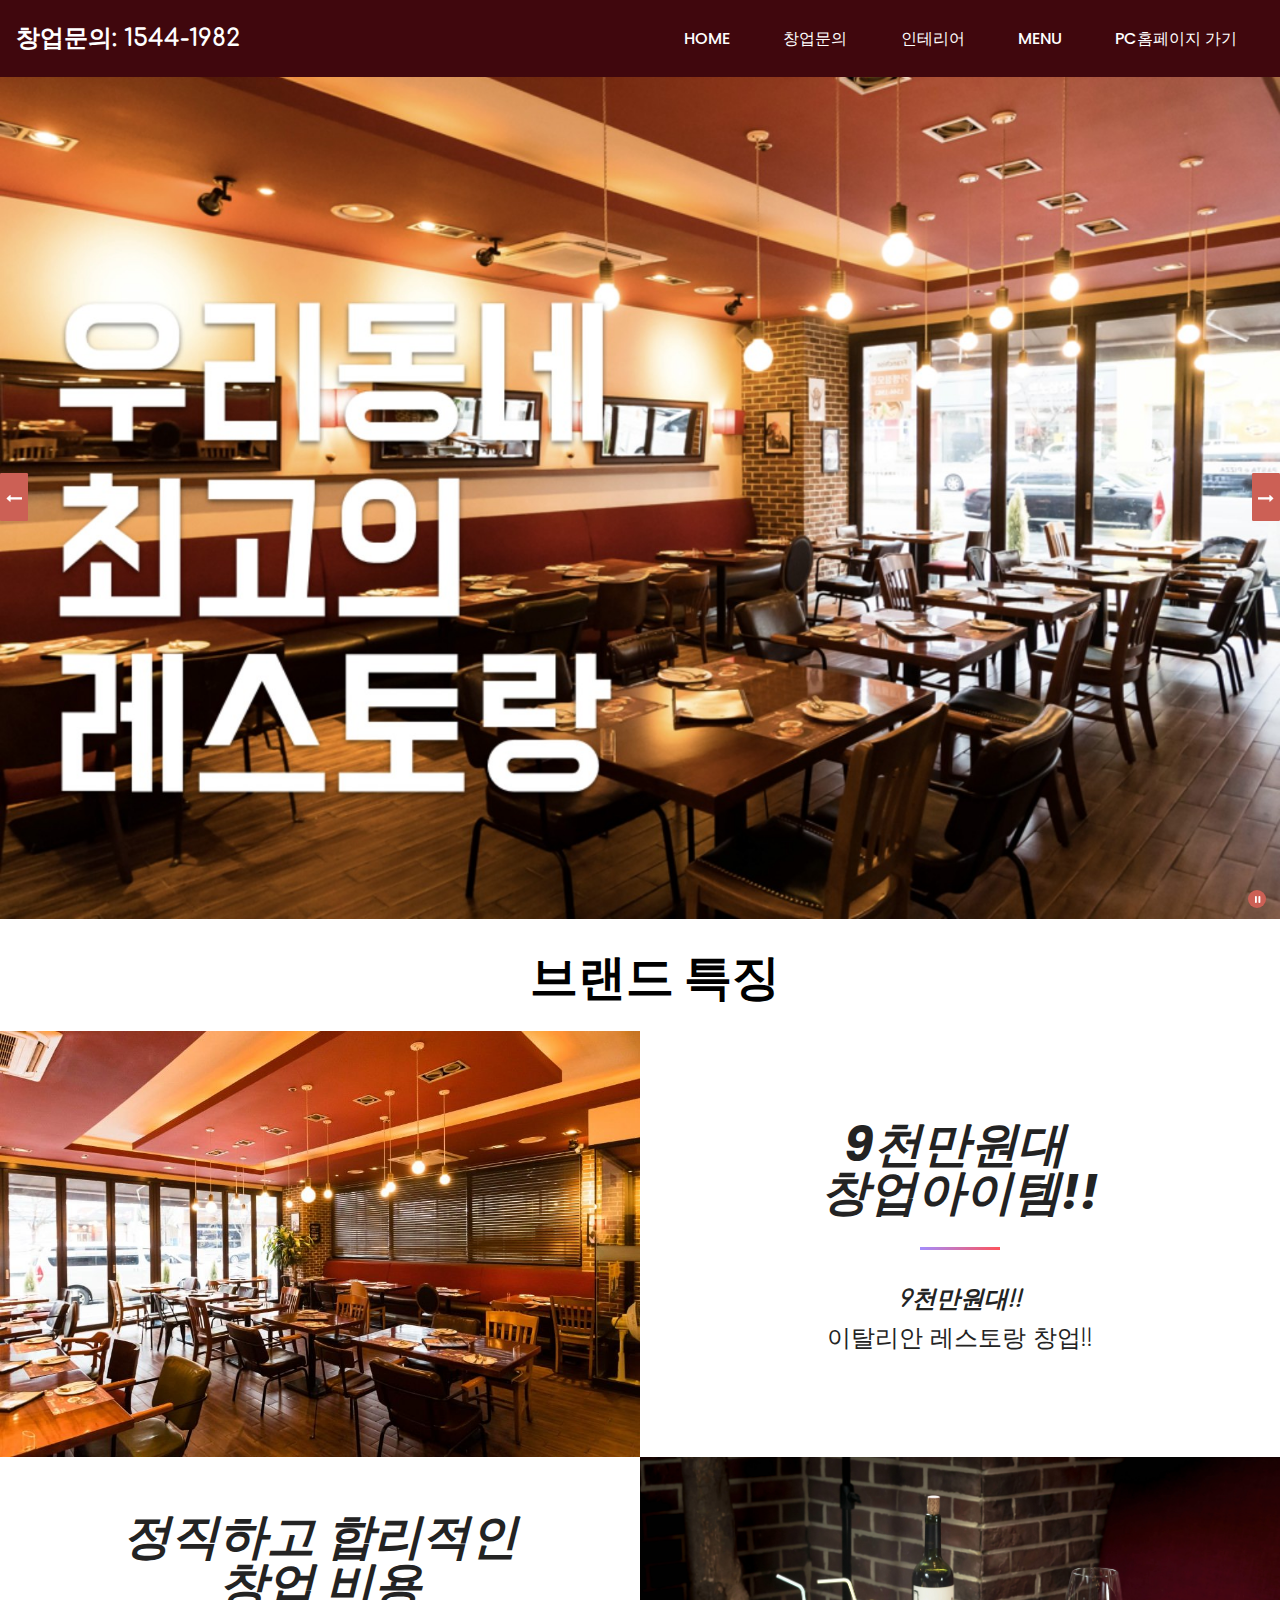
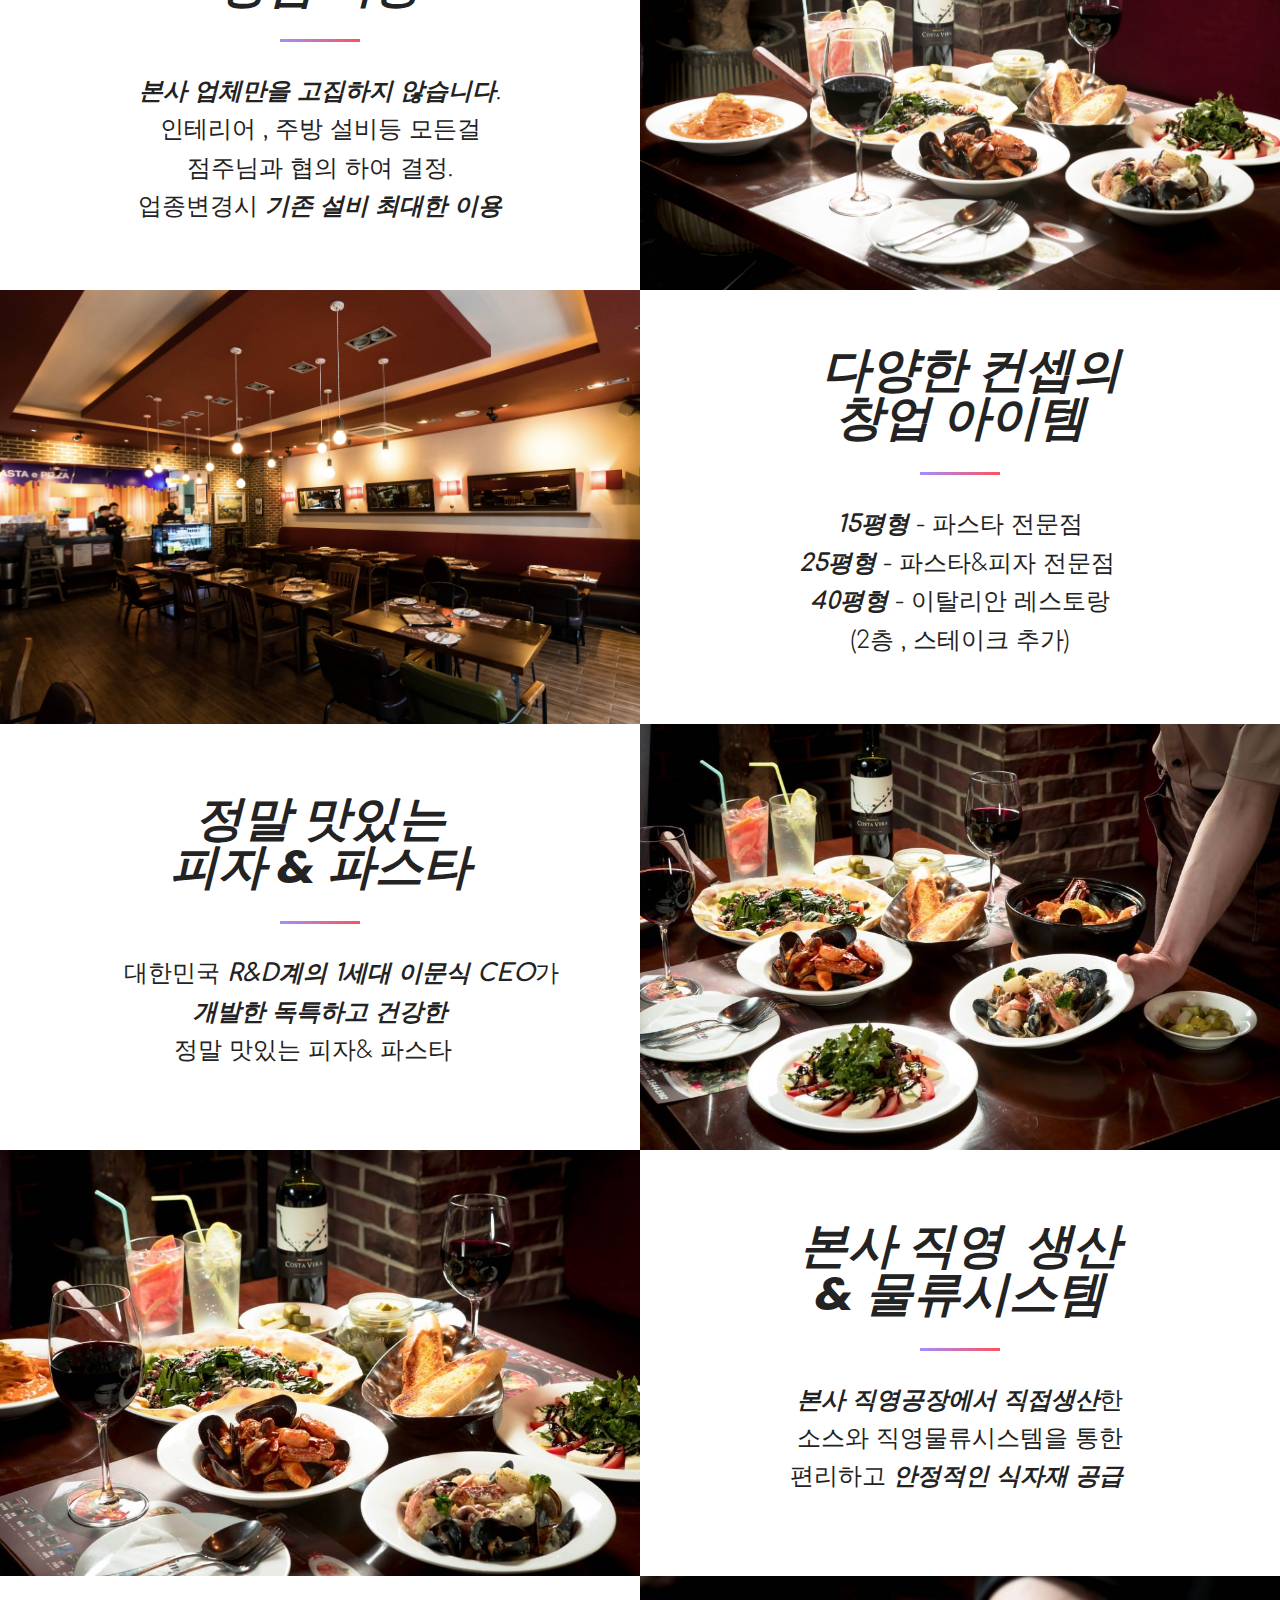
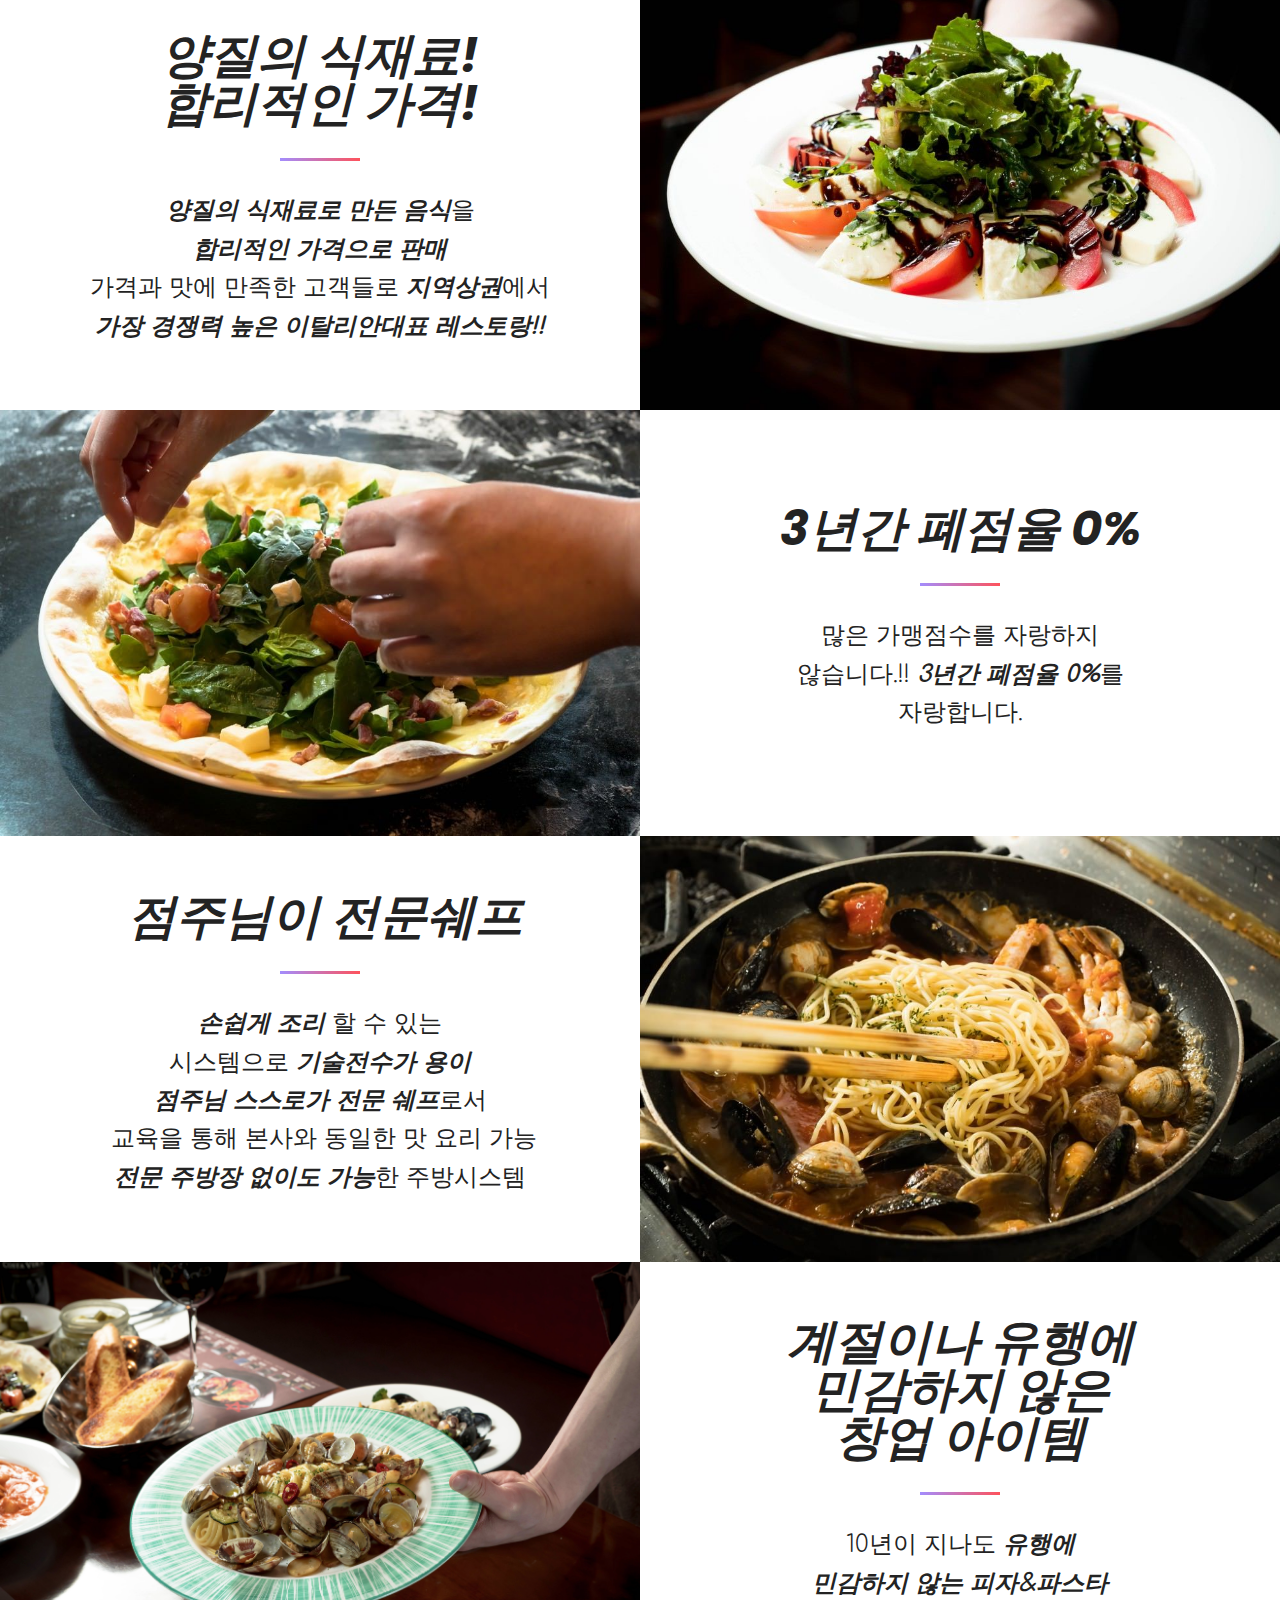
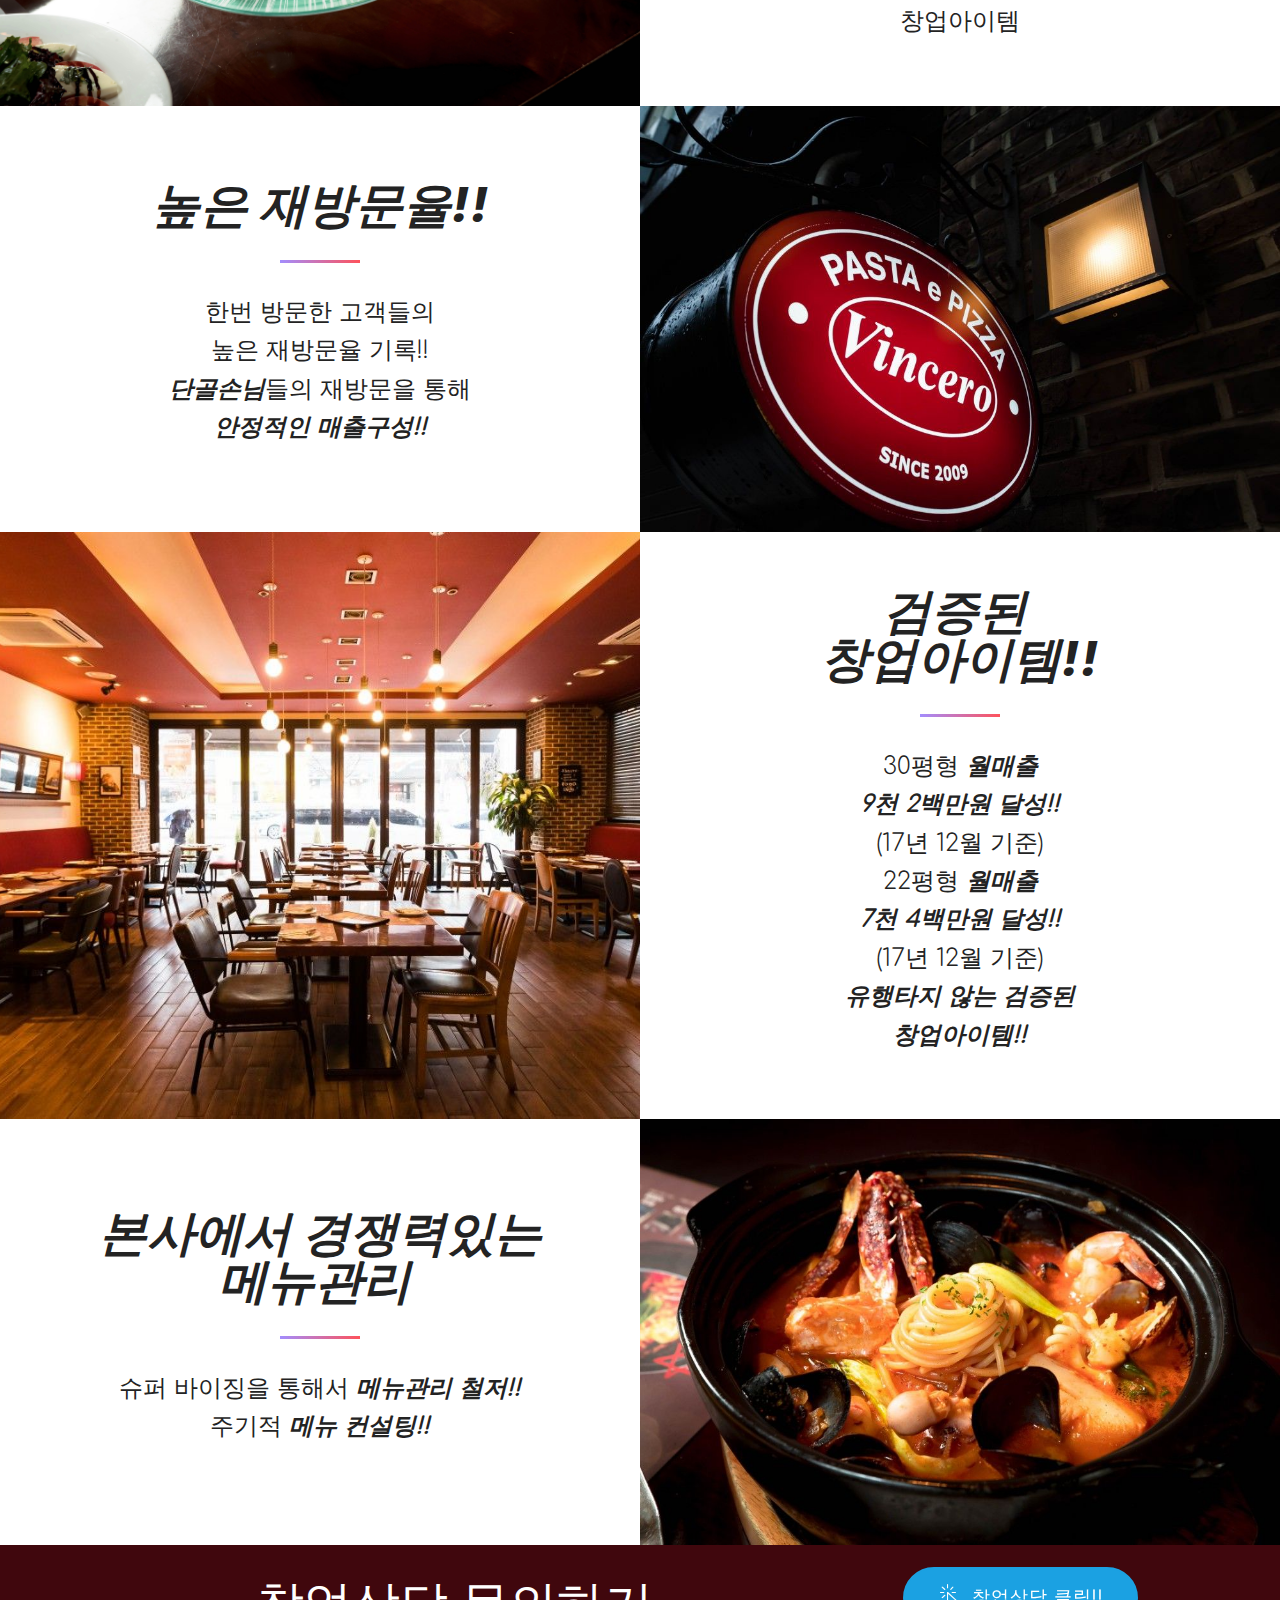
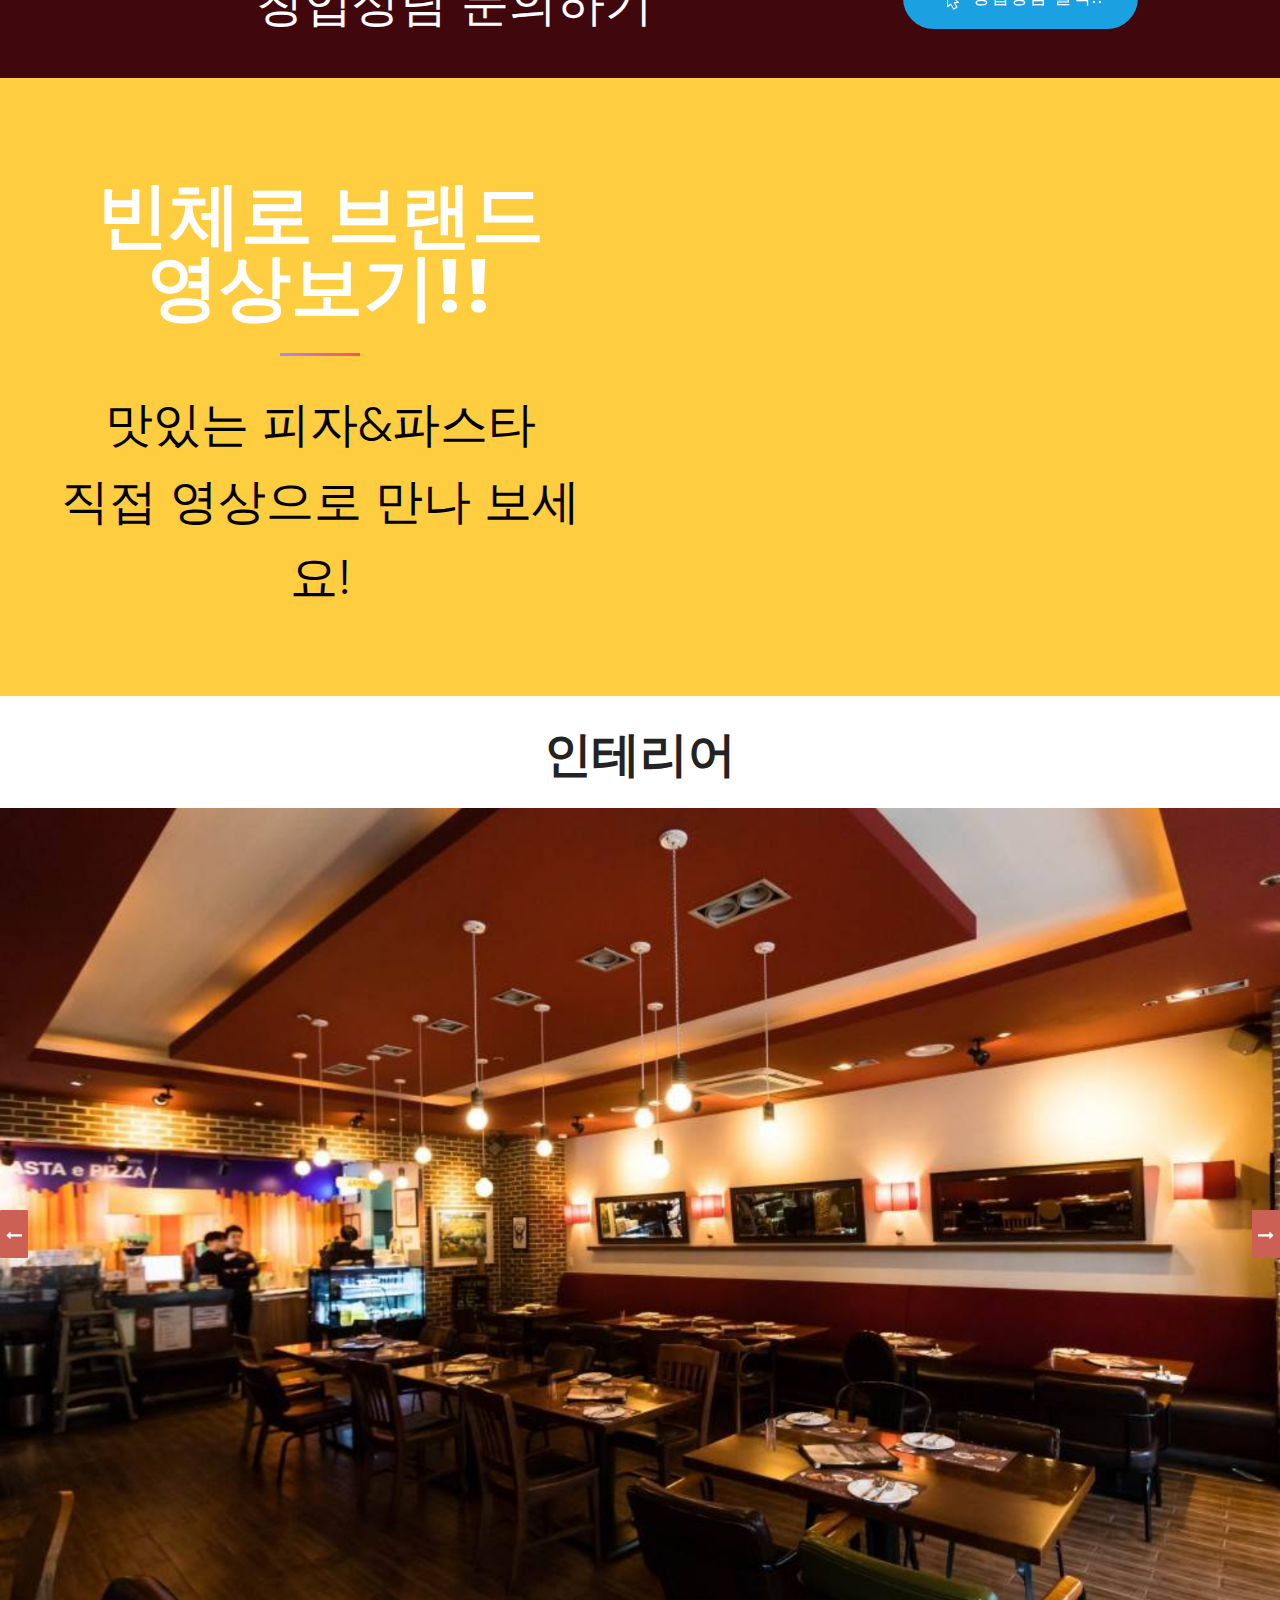
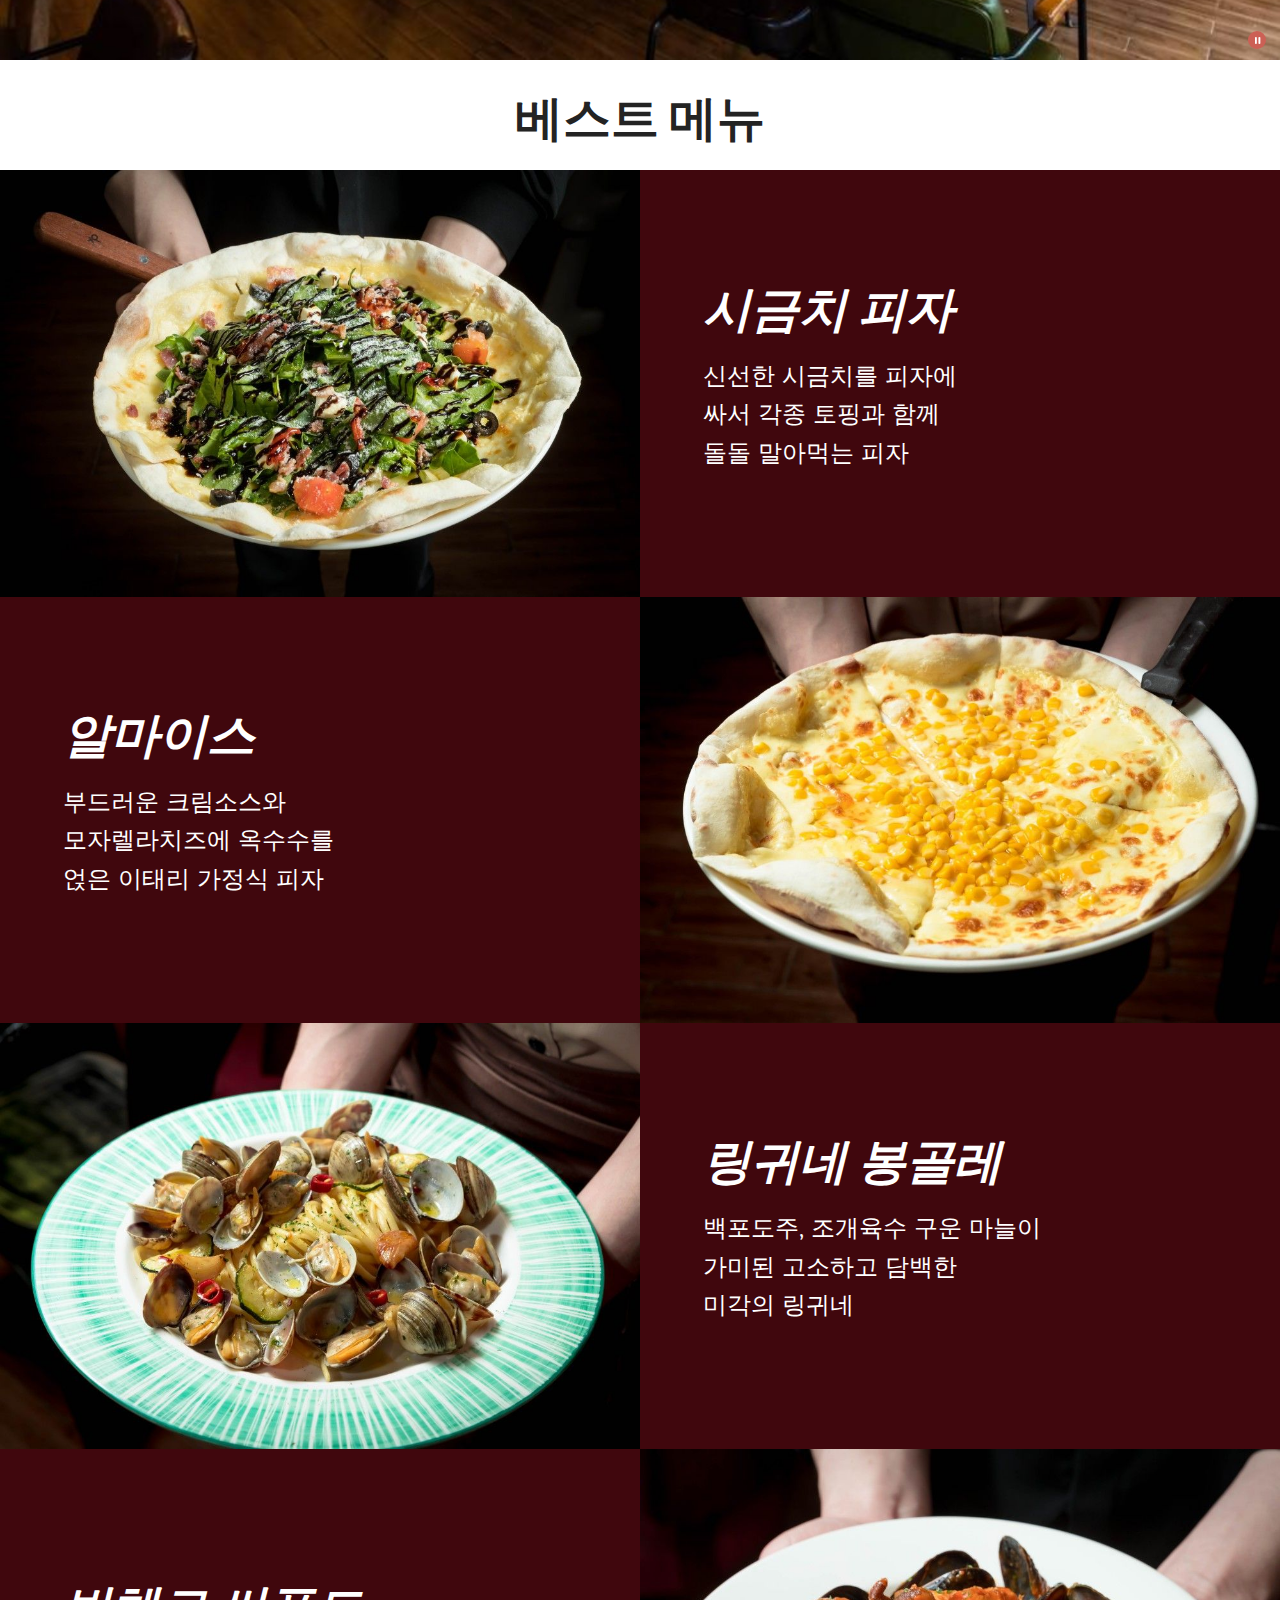
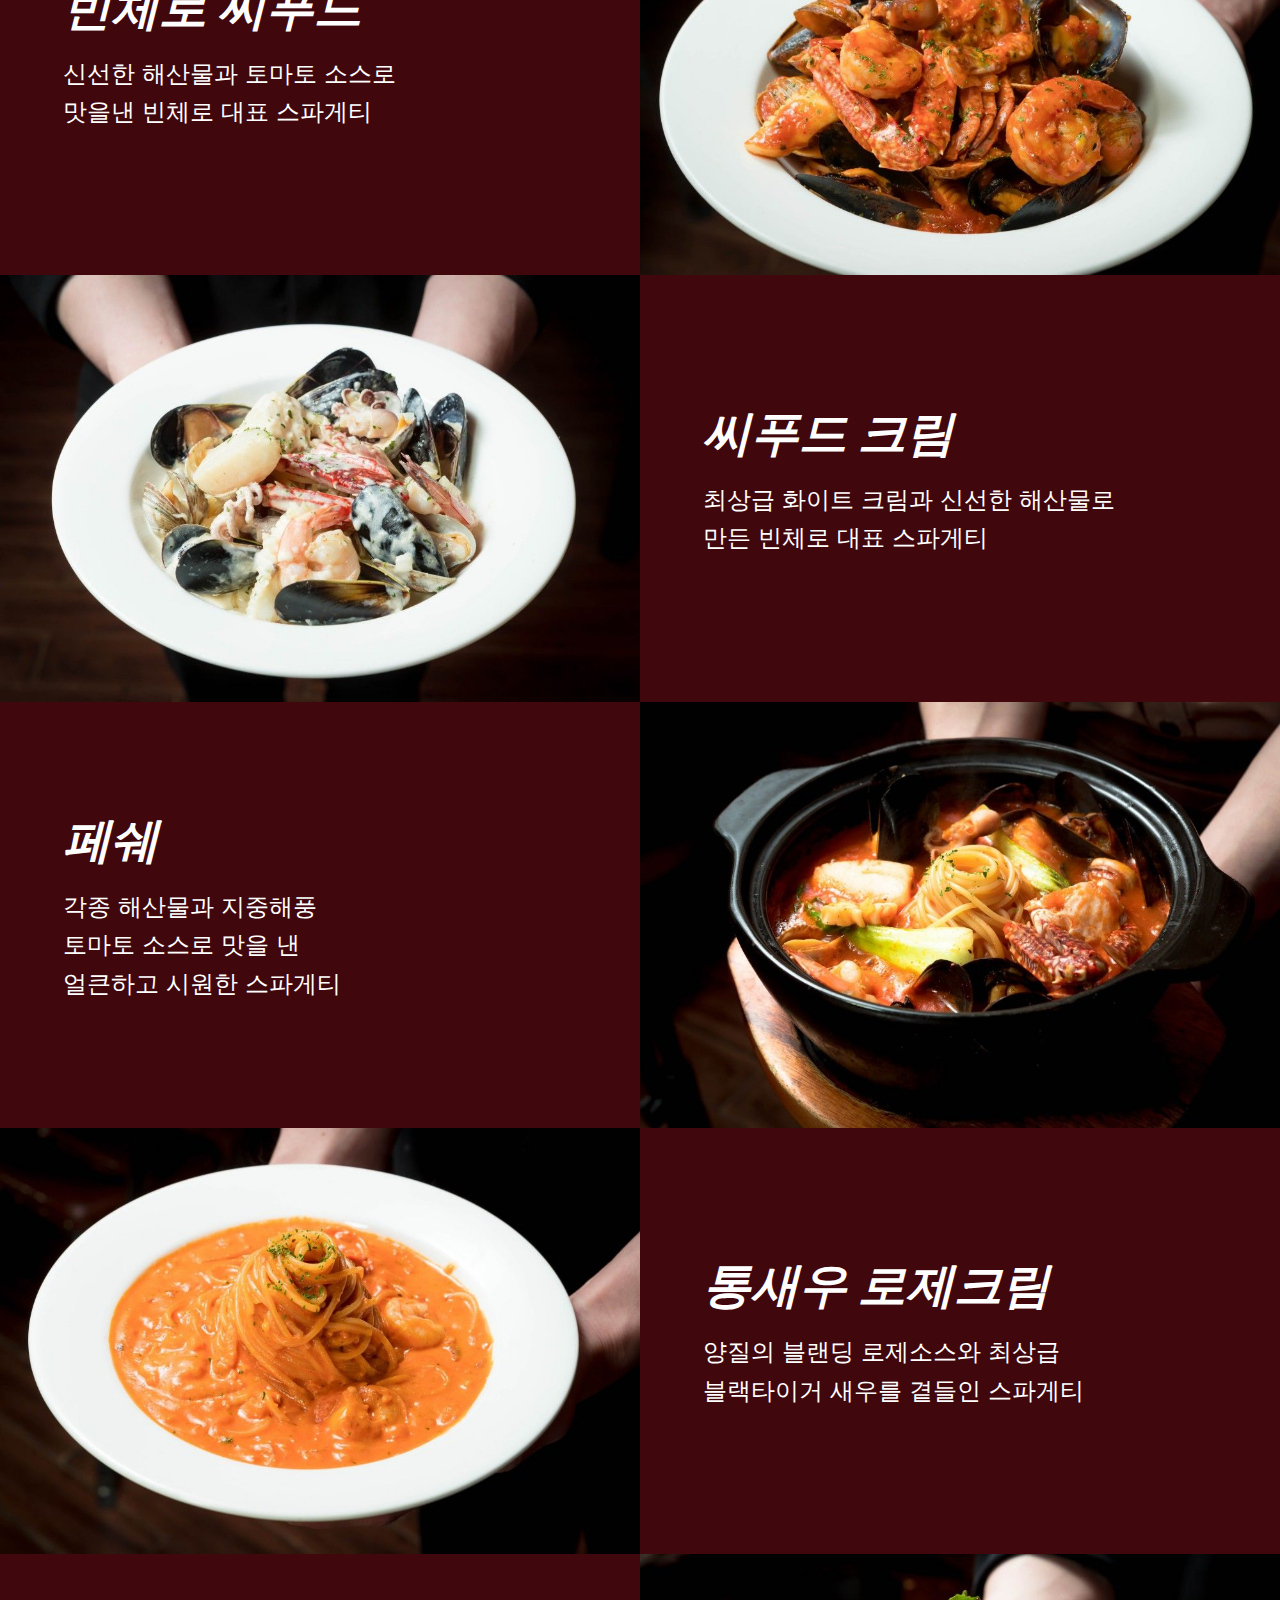
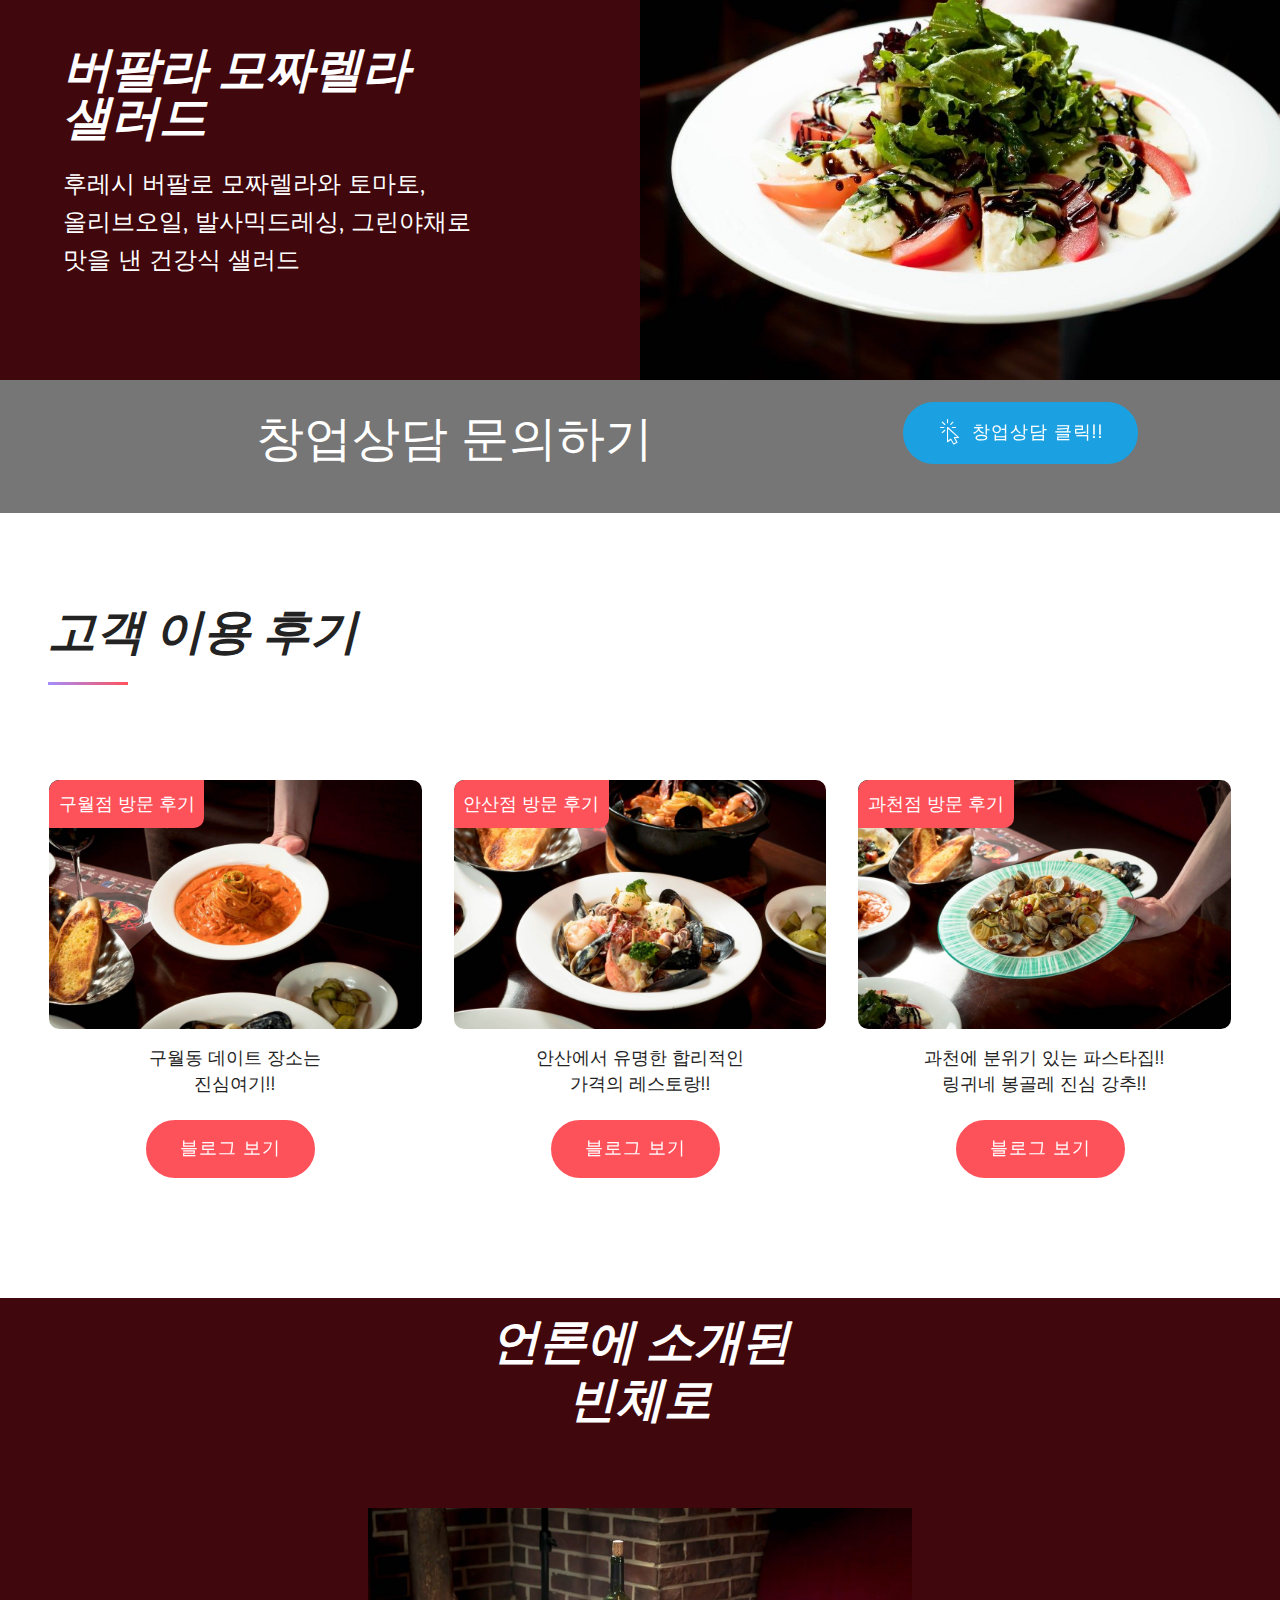
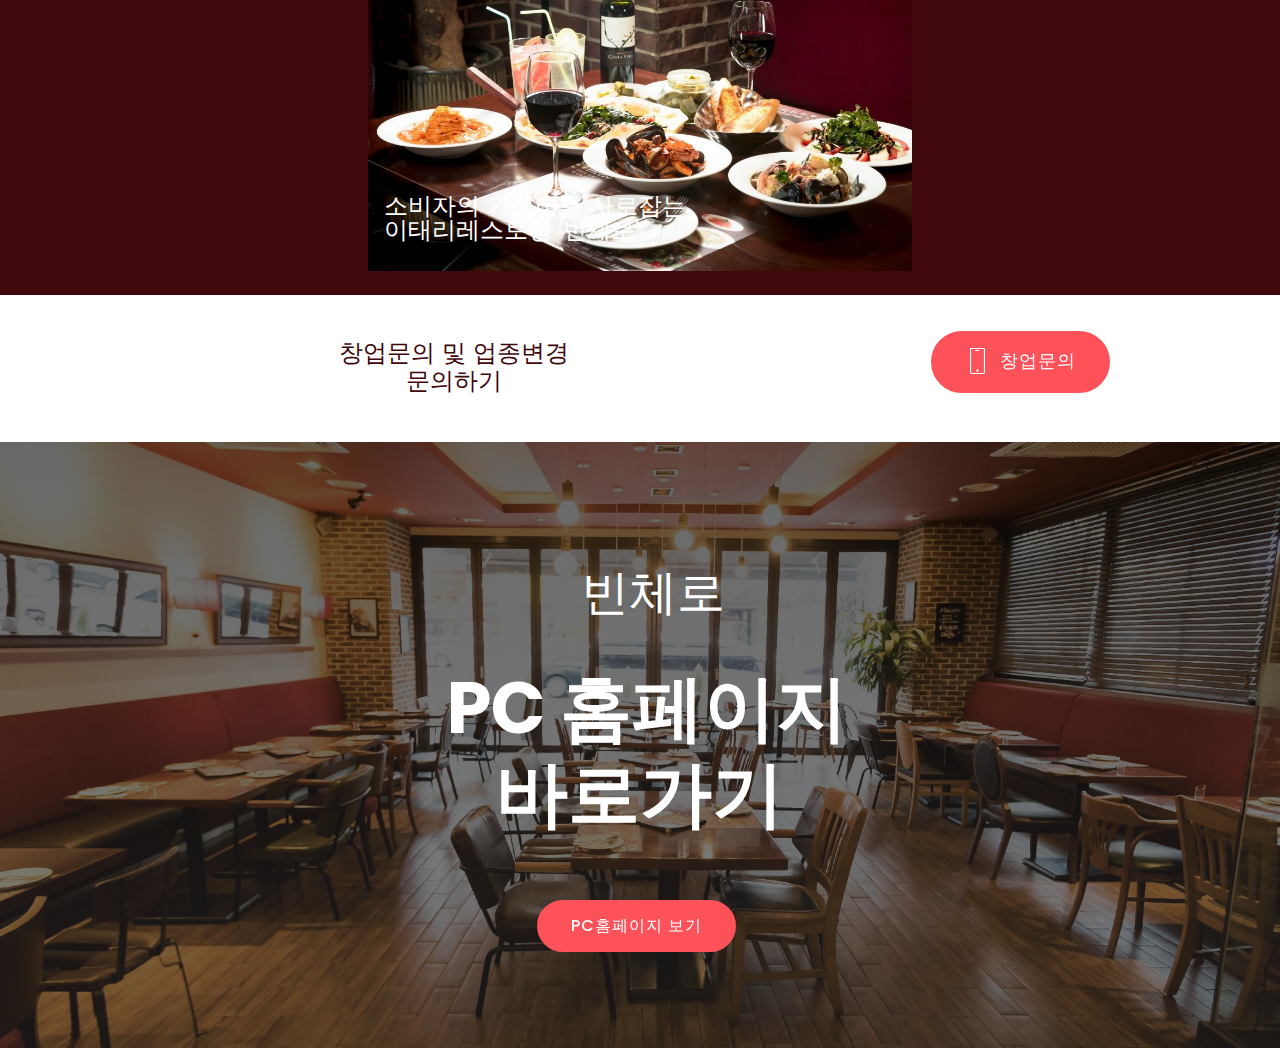
==== index.html @ 5d3021d0 "3.28" ====
<!DOCTYPE html>
<html >
<head>
  <!-- Site made with Mobirise Website Builder v4.5.2, https://mobirise.com -->
  <meta charset="UTF-8">
  <meta http-equiv="X-UA-Compatible" content="IE=edge">
  <meta name="generator" content="Mobirise v4.5.2, mobirise.com">
  <meta name="viewport" content="width=device-width, initial-scale=1, minimum-scale=1">
  <link rel="shortcut icon" href="assets/images/logo2.png" type="image/x-icon">
  <meta name="description" content="빈체로 레스토랑창업 아이템">
  <title>빈체로 레스토랑창업</title>
  <link rel="stylesheet" href="assets/icon54/style.css">
  <link rel="stylesheet" href="assets/web/assets/mobirise-icons/mobirise-icons.css">
  <link rel="stylesheet" href="https://fonts.googleapis.com/css?family=Poppins:300,400,500,600,700">
  <link rel="stylesheet" href="assets/bootstrap/css/bootstrap.min.css">
  <link rel="stylesheet" href="assets/bootstrap/css/bootstrap-grid.min.css">
  <link rel="stylesheet" href="assets/bootstrap/css/bootstrap-reboot.min.css">
  <link rel="stylesheet" href="assets/dropdown/css/style.css">
  <link rel="stylesheet" href="assets/theme/css/style.css">
  <link rel="stylesheet" href="assets/wowslider-init/style.css">
  <link rel="stylesheet" href="assets/mobirise/css/mbr-additional.css" type="text/css">
  
  
  <meta name="naver-site-verification" content="2c6dbd2859d344447aaf81f3c183271d8cf788f9"/>

<link rel="canonical" href="http://vincero.tk/">
<meta property="og:title" content="레스토랑창업 빈체로 창업">
<meta property="og:description" content="레스토랑창업 빈체로">


<!-- Facebook Pixel Code -->
<script>
!function(f,b,e,v,n,t,s){if(f.fbq)return;n=f.fbq=function(){n.callMethod?
n.callMethod.apply(n,arguments):n.queue.push(arguments)};if(!f._fbq)f._fbq=n;
n.push=n;n.loaded=!0;n.version='2.0';n.queue=[];t=b.createElement(e);t.async=!0;
t.src=v;s=b.getElementsByTagName(e)[0];s.parentNode.insertBefore(t,s)}(window,
document,'script','https://connect.facebook.net/en_US/fbevents.js');
fbq('init', '334374096729986');
fbq('track', 'PageView');
</script>
<noscript><img height="1" width="1" style="display:none"
src="https://www.facebook.com/tr?id=334374096729986&ev=PageView&noscript=1"
/></noscript>
<!-- DO NOT MODIFY -->
<!-- End Facebook Pixel Code -->
<link rel="stylesheet" href = "assets/wowslider-init/boundary/style.css"></link><link rel="stylesheet" href = "assets/wowslider-init/boundary/style.css"></link></head>
<body>

<!-- Google Analytics -->
<!-- Global site tag (gtag.js) - Google Analytics -->
<script async src="https://www.googletagmanager.com/gtag/js?id=UA-93839439-15"></script>
<script>
  window.dataLayer = window.dataLayer || [];
  function gtag(){dataLayer.push(arguments);}
  gtag('js', new Date());

  gtag('config', 'UA-93839439-15');
</script>
<!-- /Google Analytics -->


<section class="menu cid-qMMxXJLkba" once="menu" id="menu1-8" data-rv-view="137">

    
    

    <nav class="navbar navbar-dropdown navbar-fixed-top navbar-expand-lg">
        <div class="navbar-brand">
            
            <span class="navbar-caption-wrap"><a class="navbar-caption text-white display-5" href="tel:1544-1982">창업문의: 1544-1982&nbsp;</a></span>
        </div>
        <button class="navbar-toggler" type="button" data-toggle="collapse" data-target="#navbarSupportedContent" aria-controls="navbarNavAltMarkup" aria-expanded="false" aria-label="Toggle navigation">
            <div class="hamburger">
                <span></span>
                <span></span>
                <span></span>
                <span></span>
            </div>
        </button>
      <div class="collapse navbar-collapse" id="navbarSupportedContent">
            <ul class="navbar-nav nav-dropdown nav-right" data-app-modern-menu="true"><li class="nav-item">
                    <a class="nav-link link text-white display-4" href="index.html">HOME</a>
                </li><li class="nav-item"><a class="nav-link link text-white display-4" href="db.html">창업문의</a></li>
                <li class="nav-item">
                    <a class="nav-link link text-white display-4" href="index.html#wowslider-q">인테리어</a>
                </li><li class="nav-item"><a class="nav-link link text-white display-4" href="index.html#features16-v">MENU</a></li>
                <li class="nav-item">
                    <a class="nav-link link text-white display-4" href="http://www.vincero.co/">PC홈페이지 가기</a>
                </li></ul>
            
            
      </div>
    </nav>
</section>

<section once="footers" class="cid-qMMzba662f" id="footer1-d" data-rv-view="134">

    

    

    <div class="container">
        <div class="media-container-row align-center justify-content-center align-items-center">
            <div class="section-text m-2">
                <p class="mbr-text mbr-black mb-0 mbr-fonts-style display-7">dfdfdfdfdfdfdf</p>
            </div>
            
        </div>
    </div>
</section>

<section class="mbr-wowslider-container mbr-section mbr-section__container carousel slide mbr-section-nopadding mbr-wowslider-container--boundary" data-ride="carousel" data-keyboard="false" data-wrap="true" data-interval="false" id="wowslider-9" data-rv-view="5" style="background-color: rgb(255, 255, 255);">
    <div class="mbr-wowslider">
        <div class="ws_images">
            <ul>
                <li>
                    
                    <img src="assets/images/22323-1600x1056.jpg" alt="title 1" title="title 1"> text 1
                </li><li>
                    
                    <img src="assets/images/8989-1600x1056.jpg" alt="title 3" title="title 3"> text 3
                </li><li>
                    
                    <img src="assets/images/rectangle-copy-2-1600x1056.jpg" alt="title 2" title="title 2"> text 2
                </li><li>
                    
                    <img src="assets/images/rectangle-copy-3-1600x1056.jpg" alt="title 2" title="title 2"> text 2
                </li>
            </ul>
        </div>
        <div class="ws_bullets">
            <div>
                <a href="#" title="">
                    <span><img alt="slide1" src="assets/images/22323-72x48.png"></span>
                </a><a href="#" title="">
                    <span><img alt="slide1" src="assets/images/8989-72x48.png"></span>
                </a><a href="#" title="">
                    <span><img alt="slide1" src="assets/images/rectangle-copy-2-72x48.png"></span>
                </a><a href="#" title="">
                    <span><img alt="slide1" src="assets/images/rectangle-copy-3-72x48.png"></span>
                </a>
            </div>
        </div>
        <div class="ws_shadow"></div>
        <div class="mbr-wowslider-options">
            <div class="params" data-paddingbottom="0" data-anim-type="basic_linear" data-theme="boundary" data-autoplay="true" data-paddingtop="0" data-fullscreen="true" data-showbullets="false" data-timeout="1" data-duration="2.5" data-height="1080" data-width="1600" data-responsive="2" data-showcaptions="false" data-captionseffect="slide" data-hidecontrols="false"></div>
        </div>
</div></section>

<section class="cid-qMMzH7i9f5" id="content7-e" data-rv-view="147">

    

    
    <div class="container-fluid">
        <div class="row justify-content-center">
            <div class="col-12 col-lg-6 col-md-8 align-center">
                
                <h2 class="mbr-section-title align-center mbr-fonts-style mbr-bold display-2"><p>&nbsp; &nbsp;브랜드 특징<br></p></h2>
            </div>
        </div>
    </div>
</section>

<section class="features1 cid-qMMA1m93Fi" id="features1-f" data-rv-view="150">

    

    
    <div class="container-fluid">
        <div class="row main align-items-center">
            <div class="col-md-6 image-element align-self-stretch">
                <div class="img-wrap" style="width: 80%; height: 80%;">
                    <img src="assets/images/batch-18-1000x666.jpg" alt="" title="" media-simple="true">
                </div>
            </div>
            <div class="col-md-6 text-element">
                <div class="text-content">
                    <h2 class="mbr-title pt-2 mbr-fonts-style align-center display-2"><strong><em>9천만원대&nbsp;</em></strong><br><strong><em>창업아이템!!</em></strong></h2>
                    <div class="underline align-center">
                         <div class="line"></div>
                    </div>
                    <div class="mbr-section-text">
                        <p class="mbr-text pt-3 mbr-light mbr-fonts-style align-center display-5"><strong><em>9천만원대!!</em></strong><br>이탈리안 레스토랑 창업!!<br></p>
                    </div>
                    
                </div>
            </div>
        </div>
    </div>          
</section>

<section class="features1 cid-qNoszaMg7a" id="features1-1r" data-rv-view="153">

    

    
    <div class="container-fluid">
        <div class="row main align-items-center">
            <div class="col-md-6 image-element align-self-stretch">
                <div class="img-wrap" style="width: 80%; height: 80%;">
                    <img src="assets/images/-01i0759-5472x3648.jpg" alt="" title="" media-simple="true">
                </div>
            </div>
            <div class="col-md-6 text-element">
                <div class="text-content">
                    <h2 class="mbr-title pt-2 mbr-fonts-style align-center display-2"><strong><em>정직하고 합리적인</em></strong><br><strong><em>창업 비용</em></strong></h2>
                    <div class="underline align-center">
                         <div class="line"></div>
                    </div>
                    <div class="mbr-section-text">
                        <p class="mbr-text pt-3 mbr-light mbr-fonts-style align-center display-5"><em><strong>본사 업체만을 고집하지 않습니다</strong></em>.<br>인테리어 , 주방 설비등 모든걸<br>점주님과 협의 하여 결정. <br>업종변경시 <strong><em>기존 설비 최대한 이용</em></strong><br></p>
                    </div>
                    
                </div>
            </div>
        </div>
    </div>          
</section>

<section class="features1 cid-qNotUq6Yxp" id="features1-1s" data-rv-view="156">

    

    
    <div class="container-fluid">
        <div class="row main align-items-center">
            <div class="col-md-6 image-element align-self-stretch">
                <div class="img-wrap" style="width: 80%; height: 80%;">
                    <img src="assets/images/-01i0502-5472x3648.jpg" alt="" title="" media-simple="true">
                </div>
            </div>
            <div class="col-md-6 text-element">
                <div class="text-content">
                    <h2 class="mbr-title pt-2 mbr-fonts-style align-center display-2"><strong><em>&nbsp; 다양한 컨셉의 </em></strong><br><strong><em>창업  아이템</em></strong></h2>
                    <div class="underline align-center">
                         <div class="line"></div>
                    </div>
                    <div class="mbr-section-text">
                        <p class="mbr-text pt-3 mbr-light mbr-fonts-style align-center display-5"><em><strong>15평형</strong></em> - 파스타 전문점<br><strong><em>25평형</em></strong> - 파스타&amp;피자 전문점&nbsp;<br><strong><em>40평형</em></strong> - 이탈리안 레스토랑<br>(2층 , 스테이크 추가)<br></p>
                    </div>
                    
                </div>
            </div>
        </div>
    </div>          
</section>

<section class="features1 cid-qMMAszRiwm" id="features1-g" data-rv-view="159">

    

    
    <div class="container-fluid">
        <div class="row main align-items-center">
            <div class="col-md-6 image-element align-self-stretch">
                <div class="img-wrap" style="width: 80%; height: 80%;">
                    <img src="assets/images/batch-19-1000x666.jpg" alt="" title="" media-simple="true">
                </div>
            </div>
            <div class="col-md-6 text-element">
                <div class="text-content">
                    <h2 class="mbr-title pt-2 mbr-fonts-style align-center display-2"><strong><em>정말 맛있는</em></strong><br><strong><em>피자 &amp; 파스타</em></strong><br></h2>
                    <div class="underline align-center">
                         <div class="line"></div>
                    </div>
                    <div class="mbr-section-text">
                        <p class="mbr-text pt-3 mbr-light mbr-fonts-style align-center display-5">&nbsp; &nbsp; &nbsp; 대한민국 <strong><em>R&amp;D계의 1세대 이문식 CEO</em></strong>가 <br><strong><em>개발한 독특하고 건강한</em></strong><br>정말 맛있는 피자&amp; 파스타&nbsp;&nbsp;</p>
                    </div>
                    
                </div>
            </div>
        </div>
    </div>          
</section>

<section class="features1 cid-qMMC7iAQ6t" id="features1-l" data-rv-view="162">

    

    
    <div class="container-fluid">
        <div class="row main align-items-center">
            <div class="col-md-6 image-element align-self-stretch">
                <div class="img-wrap" style="width: 80%; height: 80%;">
                    <img src="assets/images/batch-24-1000x666.jpg" alt="" title="" media-simple="true">
                </div>
            </div>
            <div class="col-md-6 text-element">
                <div class="text-content">
                    <h2 class="mbr-title pt-2 mbr-fonts-style align-center display-2"><strong><em>본사 직영 &nbsp;생산</em></strong><br><strong><em>&amp; 물류시스템</em></strong><br></h2>
                    <div class="underline align-center">
                         <div class="line"></div>
                    </div>
                    <div class="mbr-section-text">
                        <p class="mbr-text pt-3 mbr-light mbr-fonts-style align-center display-5"><strong><em>본사 직영공장에서 직접생산</em></strong>한 <br>소스와 직영물류시스템을 통한<br>      편리하고 <strong><em>안정적인 식자재 공급&nbsp;</em></strong></p>
                    </div>
                    
                </div>
            </div>
        </div>
    </div>          
</section>

<section class="features1 cid-qMMB5ZjVX3" id="features1-j" data-rv-view="165">

    

    
    <div class="container-fluid">
        <div class="row main align-items-center">
            <div class="col-md-6 image-element align-self-stretch">
                <div class="img-wrap" style="width: 80%; height: 80%;">
                    <img src="assets/images/batch-23-1000x666.jpg" alt="" title="" media-simple="true">
                </div>
            </div>
            <div class="col-md-6 text-element">
                <div class="text-content">
                    <h2 class="mbr-title pt-2 mbr-fonts-style align-center display-2"><strong><em>양질의 식재료!</em></strong><br><strong><em>합리적인 가격!</em></strong></h2>
                    <div class="underline align-center">
                         <div class="line"></div>
                    </div>
                    <div class="mbr-section-text">
                        <p class="mbr-text pt-3 mbr-light mbr-fonts-style align-center display-5"><strong><em>양질의 식재료로 만든 음식</em></strong>을<br><strong><em>합리적인 가격으로 판매</em></strong><br>가격과 맛에 만족한 고객들로 <strong><em>지역상권</em></strong>에서<br><strong><em>가장 경쟁력 높은 이탈리안대표 레스토랑!!</em></strong><br></p>
                    </div>
                    
                </div>
            </div>
        </div>
    </div>          
</section>

<section class="features1 cid-qMMAOLoNWB" id="features1-i" data-rv-view="168">

    

    
    <div class="container-fluid">
        <div class="row main align-items-center">
            <div class="col-md-6 image-element align-self-stretch">
                <div class="img-wrap" style="width: 80%; height: 80%;">
                    <img src="assets/images/batch-21-1000x666.jpg" alt="" title="" media-simple="true">
                </div>
            </div>
            <div class="col-md-6 text-element">
                <div class="text-content">
                    <h2 class="mbr-title pt-2 mbr-fonts-style align-center display-2"><strong><em>3년간&nbsp;</em></strong><strong><em>폐점율 0%</em></strong></h2>
                    <div class="underline align-center">
                         <div class="line"></div>
                    </div>
                    <div class="mbr-section-text">
                        <p class="mbr-text pt-3 mbr-light mbr-fonts-style align-center display-5">많은 가맹점수를 자랑하지<br>않습니다.!! <strong><em>3년간</em></strong>&nbsp;<strong><em>폐점율 0%</em></strong>를<br>자랑합니다.</p>
                    </div>
                    
                </div>
            </div>
        </div>
    </div>          
</section>

<section class="features1 cid-qMME2Bwudq" id="features1-n" data-rv-view="171">

    

    
    <div class="container-fluid">
        <div class="row main align-items-center">
            <div class="col-md-6 image-element align-self-stretch">
                <div class="img-wrap" style="width: 80%; height: 80%;">
                    <img src="assets/images/batch-25-1000x666.jpg" alt="" title="" media-simple="true">
                </div>
            </div>
            <div class="col-md-6 text-element">
                <div class="text-content">
                    <h2 class="mbr-title pt-2 mbr-fonts-style align-center display-2"><strong><em>&nbsp; 점주님이 전문쉐프&nbsp;</em></strong></h2>
                    <div class="underline align-center">
                         <div class="line"></div>
                    </div>
                    <div class="mbr-section-text">
                        <p class="mbr-text pt-3 mbr-light mbr-fonts-style align-center display-5"><strong><em>손쉽게 조리</em></strong> 할 수 있는 <br>시스템으로 <strong><em>기술전수가 용이</em></strong><br><strong><em>점주님 스스로가 전문 쉐프</em></strong>로서<br>&nbsp;교육을 통해 본사와 동일한 맛 요리 가능<br><strong><em>전문 주방장 없이도 가능</em></strong>한 주방시스템<br></p>
                    </div>
                    
                </div>
            </div>
        </div>
    </div>          
</section>

<section class="features1 cid-qNowJ6KUPy" id="features1-1t" data-rv-view="174">

    

    
    <div class="container-fluid">
        <div class="row main align-items-center">
            <div class="col-md-6 image-element align-self-stretch">
                <div class="img-wrap" style="width: 80%; height: 80%;">
                    <img src="assets/images/-01i0888-5472x3648.jpg" alt="" title="" media-simple="true">
                </div>
            </div>
            <div class="col-md-6 text-element">
                <div class="text-content">
                    <h2 class="mbr-title pt-2 mbr-fonts-style align-center display-2"><strong><em>계절이나 유행에 </em></strong><br><strong><em>민감하지 않은 </em></strong><br><strong><em>창업 아이템</em></strong></h2>
                    <div class="underline align-center">
                         <div class="line"></div>
                    </div>
                    <div class="mbr-section-text">
                        <p class="mbr-text pt-3 mbr-light mbr-fonts-style align-center display-5">10년이 지나도 <strong><em>유행에 <br>민감하지 않는 피자&amp;파스타</em></strong> <br>창업아이템<br></p>
                    </div>
                    
                </div>
            </div>
        </div>
    </div>          
</section>

<section class="features1 cid-qMMAC8YeqL" id="features1-h" data-rv-view="177">

    

    
    <div class="container-fluid">
        <div class="row main align-items-center">
            <div class="col-md-6 image-element align-self-stretch">
                <div class="img-wrap" style="width: 80%; height: 80%;">
                    <img src="assets/images/batch-20-1000x666.jpg" alt="" title="" media-simple="true">
                </div>
            </div>
            <div class="col-md-6 text-element">
                <div class="text-content">
                    <h2 class="mbr-title pt-2 mbr-fonts-style align-center display-2"><strong><em>높은 재방문율!!</em></strong><br></h2>
                    <div class="underline align-center">
                         <div class="line"></div>
                    </div>
                    <div class="mbr-section-text">
                        <p class="mbr-text pt-3 mbr-light mbr-fonts-style align-center display-5">한번 방문한 고객들의<br>높은 재방문율 기록!!<br><strong><em>단골손님</em></strong>들의 재방문을 통해<br><strong><em>안정적인 매출구성!!</em></strong></p>
                    </div>
                    
                </div>
            </div>
        </div>
    </div>          
</section>

<section class="features1 cid-qMMBc46roo" id="features1-k" data-rv-view="180">

    

    
    <div class="container-fluid">
        <div class="row main align-items-center">
            <div class="col-md-6 image-element align-self-stretch">
                <div class="img-wrap" style="width: 80%; height: 80%;">
                    <img src="assets/images/batch-01i0512-1000x666.jpg" alt="" title="" media-simple="true">
                </div>
            </div>
            <div class="col-md-6 text-element">
                <div class="text-content">
                    <h2 class="mbr-title pt-2 mbr-fonts-style align-center display-2"><strong><em>검증된&nbsp;</em></strong><strong><em><br></em></strong><strong><em>창업아이템!!</em></strong><br></h2>
                    <div class="underline align-center">
                         <div class="line"></div>
                    </div>
                    <div class="mbr-section-text">
                        <p class="mbr-text pt-3 mbr-light mbr-fonts-style align-center display-5">30평형&nbsp;<strong><em>월매출<br>9천 2백만원 달성!!</em></strong><br>(17년 12월 기준)<br>22평형 <strong><em>월매출<br>7천 4백만원 달성!!</em></strong><br>(17년 12월 기준)<br><strong><em>유행타지 않는 검증된<br>창업아이템!!</em></strong></p>
                    </div>
                    
                </div>
            </div>
        </div>
    </div>          
</section>

<section class="features1 cid-qN5qGnpTqO" id="features1-1n" data-rv-view="183">

    

    
    <div class="container-fluid">
        <div class="row main align-items-center">
            <div class="col-md-6 image-element align-self-stretch">
                <div class="img-wrap" style="width: 80%; height: 80%;">
                    <img src="assets/images/batch-01i0790-1000x666.jpg" alt="" title="" media-simple="true">
                </div>
            </div>
            <div class="col-md-6 text-element">
                <div class="text-content">
                    <h2 class="mbr-title pt-2 mbr-fonts-style align-center display-2"><strong><em>본사에서 경쟁력있는</em></strong><br><strong><em>메뉴관리&nbsp;</em></strong></h2>
                    <div class="underline align-center">
                         <div class="line"></div>
                    </div>
                    <div class="mbr-section-text">
                        <p class="mbr-text pt-3 mbr-light mbr-fonts-style align-center display-5">슈퍼 바이징을 통해서 <strong><em>메뉴관리 철저!!</em></strong><br>주기적&nbsp;<strong><em>메뉴 컨설팅!!</em></strong><br></p>
                    </div>
                    
                </div>
            </div>
        </div>
    </div>          
</section>

<section class="cid-qMMJbkjEQW" id="info1-12" data-rv-view="186">

    

    
    <div class="container text-center">
        <div class="row justify-content-center">
            <div class="col-md-8 section">
                <div class="section-title">
                    <h3 class="mbr-fonts-style mbr-section-title display-2">창업상담 문의하기</h3>
                </div>
            </div>
            <div class="col-md-4 mbr-section-btn"><a href="db.html" class="btn btn-info display-7"><span class="icon54-v1-click-1 mbr-iconfont mbr-iconfont-btn"></span>창업상담 클릭!!</a></div>
        </div>
    </div>
</section>

<section class="features4 cid-qMMCCzQsJc" id="features4-m" data-rv-view="189">

    

    
    <div class="container-fluid">   
        <div class="row content-row align-items-center">
            <div class="col-lg-6 text-content">
                <h2 class="mbr-title pt-2 mbr-fonts-style align-center mbr-black display-1"><strong>빈체로 브랜드</strong><br><strong>영상보기!!</strong></h2>
                <div class="underline align-center">
                    <div class="line"></div>
                </div>
                <div class="mbr-section-text">
                    <p class="mbr-text pt-3 mbr-light mbr-fonts-style align-center display-2">맛있는 피자&amp;파스타<br>직접 영상으로 만나 보세요!</p>
                </div>
                
            </div>
            <div class="col-lg-6 media-content">
                <div class="mbr-figure"><iframe class="mbr-embedded-video" src="https://www.youtube.com/embed/AiYgg3OAcmo?rel=0&amp;amp;showinfo=0&amp;autoplay=0&amp;loop=0" width="1280" height="720" frameborder="0" allowfullscreen></iframe></div>
            </div>
        </div>
    </div>          
</section>

<section class="cid-qMMFSzTJXP" id="content7-p" data-rv-view="192">

    

    
    <div class="container-fluid">
        <div class="row justify-content-center">
            <div class="col-12 col-lg-6 col-md-8 align-center">
                
                <h2 class="mbr-section-title align-center mbr-fonts-style mbr-bold display-2"><p>인테리어<br></p></h2>
            </div>
        </div>
    </div>
</section>

<section class="mbr-wowslider-container mbr-section mbr-section__container carousel slide mbr-section-nopadding mbr-wowslider-container--boundary" data-ride="carousel" data-keyboard="false" data-wrap="true" data-interval="false" id="wowslider-q" data-rv-view="68" style="background-color: rgb(255, 255, 255);">
    <div class="mbr-wowslider">
        <div class="ws_images">
            <ul>
                <li>
                    
                    <img src="assets/images/batch-01i0502-1600x1065.jpg" alt="title 1" title="title 1"> text 1
                </li><li>
                    
                    <img src="assets/images/batch-01i0558-1600x1065.jpg" alt="title 1" title="title 1"> text 1
                </li><li>
                    
                    <img src="assets/images/batch-01i0521-1600x1065.jpg" alt="title 3" title="title 3"> text 3
                </li><li>
                    
                    <img src="assets/images/batch-01i0509-1600x1065.jpg" alt="title 2" title="title 2"> text 2
                </li><li>
                    
                    <img src="assets/images/batch-01i0906-1600x1065.jpg" alt="title 2" title="title 2"> text 2
                </li><li>
                    
                    <img src="assets/images/batch-01i0567-1600x1065.jpg" alt="title 1" title="title 1"> text 1
                </li><li>
                    
                    <img src="assets/images/batch-01i0489-1600x1065.jpg" alt="title 1" title="title 1"> text 1
                </li>
            </ul>
        </div>
        <div class="ws_bullets">
            <div>
                <a href="#" title="">
                    <span><img alt="slide1" src="assets/images/batch-01i0502-72x48.png"></span>
                </a><a href="#" title="">
                    <span><img alt="slide1" src="assets/images/batch-01i0558-72x48.png"></span>
                </a><a href="#" title="">
                    <span><img alt="slide1" src="assets/images/batch-01i0521-72x48.png"></span>
                </a><a href="#" title="">
                    <span><img alt="slide1" src="assets/images/batch-01i0509-72x48.png"></span>
                </a><a href="#" title="">
                    <span><img alt="slide1" src="assets/images/batch-01i0906-72x48.png"></span>
                </a><a href="#" title="">
                    <span><img alt="slide1" src="assets/images/batch-01i0567-72x48.png"></span>
                </a><a href="#" title="">
                    <span><img alt="slide1" src="assets/images/batch-01i0489-72x48.png"></span>
                </a>
            </div>
        </div>
        <div class="ws_shadow"></div>
        <div class="mbr-wowslider-options">
            <div class="params" data-paddingbottom="0" data-anim-type="basic_linear" data-theme="boundary" data-autoplay="true" data-paddingtop="0" data-fullscreen="true" data-showbullets="false" data-timeout="1" data-duration="1" data-height="1080" data-width="1600" data-responsive="2" data-showcaptions="false" data-captionseffect="slide" data-hidecontrols="false"></div>
        </div>
</div></section>

<section class="cid-qMMGcnCfR4" id="content7-s" data-rv-view="209">

    

    
    <div class="container-fluid">
        <div class="row justify-content-center">
            <div class="col-12 col-lg-6 col-md-8 align-center">
                
                <h2 class="mbr-section-title align-center mbr-fonts-style mbr-bold display-2">베스트 메뉴</h2>
            </div>
        </div>
    </div>
</section>

<section class="features16 cid-qMMHpKBC55" id="features16-v" data-rv-view="212">

    

    
    <div class="container-fluid">
        <div class="row main align-items-center">
            <div class="col-md-6 image-element align-self-stretch">
                <div class="img-wrap" style="width: 80%; height: 80%;">
                    <img src="assets/images/batch-01i0478-1000x666.jpg" alt="" title="" media-simple="true">
                </div>
            </div>
            <div class="col-md-6 text-element">
                <div class="text-content">
                    <h2 class="mbr-title pt-2 mbr-fonts-style align-left mbr-white display-2"><strong><em>시금치 피자</em></strong></h2>
                    
                    <div class="mbr-section-text">
                        <p class="mbr-text pt-3 mbr-light mbr-fonts-style align-left mbr-white display-5">신선한 시금치를 피자에<br>싸서 각종 토핑과 함께<br>돌돌 말아먹는 피자</p>
                    </div>
                    
                </div>
            </div>
        </div>
    </div>          
</section>

<section class="features16 cid-qMMHIPTZZG" id="features16-w" data-rv-view="215">

    

    
    <div class="container-fluid">
        <div class="row main align-items-center">
            <div class="col-md-6 image-element align-self-stretch">
                <div class="img-wrap" style="width: 80%; height: 80%;">
                    <img src="assets/images/batch-01i0770-1000x666.jpg" alt="" title="" media-simple="true">
                </div>
            </div>
            <div class="col-md-6 text-element">
                <div class="text-content">
                    <h2 class="mbr-title pt-2 mbr-fonts-style align-left mbr-white display-2"><strong><em>알마이스</em></strong></h2>
                    
                    <div class="mbr-section-text">
                        <p class="mbr-text pt-3 mbr-light mbr-fonts-style align-left mbr-white display-5">부드러운 크림소스와<br>모자렐라치즈에 옥수수를<br>얹은 이태리 가정식 피자&nbsp;<br></p>
                    </div>
                    
                </div>
            </div>
        </div>
    </div>          
</section>

<section class="features16 cid-qMMHZScOCe" id="features16-x" data-rv-view="218">

    

    
    <div class="container-fluid">
        <div class="row main align-items-center">
            <div class="col-md-6 image-element align-self-stretch">
                <div class="img-wrap" style="width: 80%; height: 80%;">
                    <img src="assets/images/batch-01i0872-1000x666.jpg" alt="" title="" media-simple="true">
                </div>
            </div>
            <div class="col-md-6 text-element">
                <div class="text-content">
                    <h2 class="mbr-title pt-2 mbr-fonts-style align-left mbr-white display-2"><strong><em>링귀네 봉골레</em></strong></h2>
                    
                    <div class="mbr-section-text">
                        <p class="mbr-text pt-3 mbr-light mbr-fonts-style align-left mbr-white display-5">백포도주, 조개육수 구운 마늘이<br>가미된 고소하고 담백한<br>미각의 링귀네</p>
                    </div>
                    
                </div>
            </div>
        </div>
    </div>          
</section>

<section class="features16 cid-qMMI7ERpe6" id="features16-y" data-rv-view="221">

    

    
    <div class="container-fluid">
        <div class="row main align-items-center">
            <div class="col-md-6 image-element align-self-stretch">
                <div class="img-wrap" style="width: 80%; height: 80%;">
                    <img src="assets/images/batch-01i0661-1000x666.jpg" alt="" title="" media-simple="true">
                </div>
            </div>
            <div class="col-md-6 text-element">
                <div class="text-content">
                    <h2 class="mbr-title pt-2 mbr-fonts-style align-left mbr-white display-2"><strong><em>빈체로 씨푸드</em></strong></h2>
                    
                    <div class="mbr-section-text">
                        <p class="mbr-text pt-3 mbr-light mbr-fonts-style align-left mbr-white display-5">신선한 해산물과 토마토 소스로<br>맛을낸 빈체로 대표 스파게티</p>
                    </div>
                    
                </div>
            </div>
        </div>
    </div>          
</section>

<section class="features16 cid-qMMIdftZhl" id="features16-z" data-rv-view="224">

    

    
    <div class="container-fluid">
        <div class="row main align-items-center">
            <div class="col-md-6 image-element align-self-stretch">
                <div class="img-wrap" style="width: 80%; height: 80%;">
                    <img src="assets/images/batch-01i0690-1000x666.jpg" alt="" title="" media-simple="true">
                </div>
            </div>
            <div class="col-md-6 text-element">
                <div class="text-content">
                    <h2 class="mbr-title pt-2 mbr-fonts-style align-left mbr-white display-2"><strong><em>씨푸드 크림</em></strong></h2>
                    
                    <div class="mbr-section-text">
                        <p class="mbr-text pt-3 mbr-light mbr-fonts-style align-left mbr-white display-5">최상급 화이트 크림과 신선한 해산물로 <br>만든 빈체로 대표 스파게티</p>
                    </div>
                    
                </div>
            </div>
        </div>
    </div>          
</section>

<section class="features16 cid-qMMIjbzva9" id="features16-10" data-rv-view="227">

    

    
    <div class="container-fluid">
        <div class="row main align-items-center">
            <div class="col-md-6 image-element align-self-stretch">
                <div class="img-wrap" style="width: 80%; height: 80%;">
                    <img src="assets/images/batch-01i0779-1000x666.jpg" alt="" title="" media-simple="true">
                </div>
            </div>
            <div class="col-md-6 text-element">
                <div class="text-content">
                    <h2 class="mbr-title pt-2 mbr-fonts-style align-left mbr-white display-2"><strong><em>페쉐</em></strong></h2>
                    
                    <div class="mbr-section-text">
                        <p class="mbr-text pt-3 mbr-light mbr-fonts-style align-left mbr-white display-5">각종 해산물과 지중해풍<br>토마토 소스로 맛을 낸<br>얼큰하고 시원한 스파게티</p>
                    </div>
                    
                </div>
            </div>
        </div>
    </div>          
</section>

<section class="features16 cid-qN5GTihEHc" id="features16-1p" data-rv-view="230">

    

    
    <div class="container-fluid">
        <div class="row main align-items-center">
            <div class="col-md-6 image-element align-self-stretch">
                <div class="img-wrap" style="width: 80%; height: 80%;">
                    <img src="assets/images/batch-01i0733-1000x666.jpg" alt="" title="" media-simple="true">
                </div>
            </div>
            <div class="col-md-6 text-element">
                <div class="text-content">
                    <h2 class="mbr-title pt-2 mbr-fonts-style align-left mbr-white display-2"><strong><em>통새우 로제크림</em></strong></h2>
                    
                    <div class="mbr-section-text">
                        <p class="mbr-text pt-3 mbr-light mbr-fonts-style align-left mbr-white display-5">양질의 블랜딩 로제소스와 최상급<br>블랙타이거 새우를 곁들인 스파게티</p>
                    </div>
                    
                </div>
            </div>
        </div>
    </div>          
</section>

<section class="features16 cid-qN5GYlte8F" id="features16-1q" data-rv-view="233">

    

    
    <div class="container-fluid">
        <div class="row main align-items-center">
            <div class="col-md-6 image-element align-self-stretch">
                <div class="img-wrap" style="width: 80%; height: 80%;">
                    <img src="assets/images/batch-01i0716-1000x666.jpg" alt="" title="" media-simple="true">
                </div>
            </div>
            <div class="col-md-6 text-element">
                <div class="text-content">
                    <h2 class="mbr-title pt-2 mbr-fonts-style align-left mbr-white display-2"><strong><em>버팔라 모짜렐라<br>샐러드</em></strong></h2>
                    
                    <div class="mbr-section-text">
                        <p class="mbr-text pt-3 mbr-light mbr-fonts-style align-left mbr-white display-5">후레시 버팔로 모짜렐라와 토마토,<br>올리브오일, 발사믹드레싱, 그린야채로<br>맛을 낸 건강식 샐러드</p>
                    </div>
                    
                </div>
            </div>
        </div>
    </div>          
</section>

<section class="cid-qMMJOUzOjD" id="info1-14" data-rv-view="236">

    

    
    <div class="container text-center">
        <div class="row justify-content-center">
            <div class="col-md-8 section">
                <div class="section-title">
                    <h3 class="mbr-fonts-style mbr-section-title display-2">창업상담 문의하기</h3>
                </div>
            </div>
            <div class="col-md-4 mbr-section-btn"><a href="db.html" class="btn btn-info display-7"><span class="icon54-v1-click-1 mbr-iconfont mbr-iconfont-btn"></span>창업상담 클릭!!</a></div>
        </div>
    </div>
</section>

<section class="features12 cid-qMPRfemmSI" id="features12-1c" data-rv-view="239">

    

    
    <div class="container-fluid">
        <h2 class="mbr-section-title align-left mbr-fonts-style display-2"><strong><em>고객 이용 후기</em></strong></h2>
        <div class="underline align-left pb-3">
            <div class="line"></div>
        </div>
        
        <div class="row justify-content-center align-items-start pt-5">
            <div class="card px-3 py-4 col-12 col-md-6 col-lg-4">
                <div class="card-wrapper flip-card">
                    <div class="card-img">
                        <img src="assets/images/batch-01i0855-1000x666.jpg" alt="Mobirise" title="" media-simple="true">
                        <div class="img-text mbr-text mbr-fonts-style align-center mbr-white display-7">구월점 방문 후기</div>
                    </div>
                    <div class="card-box">
                        <p class="mbr-card-text mbr-fonts-style align-center display-7">구월동 데이트 장소는<br>진심여기!!</p>
                        <div class="mbr-section-btn align-center"><a href="https://blog.naver.com/hexeph/220792479321" class="btn btn-secondary display-7">블로그 보기</a></div>
                    </div>
                </div>
            </div>
            <div class="card px-3 py-4 col-12 col-md-6 col-lg-4">
                <div class="card-wrapper flip-card">
                    <div class="card-img">
                        <img src="assets/images/batch-01i0800-1000x666.jpg" alt="Mobirise" title="" media-simple="true">
                        <div class="img-text mbr-text mbr-fonts-style align-center mbr-white display-7">안산점 방문 후기</div>
                    </div>
                    <div class="card-box">
                        <p class="mbr-card-text mbr-fonts-style align-center display-7">안산에서 유명한 합리적인 <br>가격의 레스토랑!!</p>
                        <div class="mbr-section-btn align-center"><a href="https://blog.naver.com/ha_yeah/220970981542" class="btn btn-secondary display-7">블로그 보기</a></div>
                    </div>
                </div>
            </div>

            <div class="card px-3 py-4 col-12 col-md-6 col-lg-4">
                <div class="card-wrapper flip-card">
                    <div class="card-img">
                        <img src="assets/images/batch-01i0888-1000x666.jpg" alt="Mobirise" title="" media-simple="true">
                        <div class="img-text mbr-text mbr-fonts-style align-center mbr-white display-7">과천점 방문 후기</div>
                    </div>
                    <div class="card-box">
                        <p class="mbr-card-text mbr-fonts-style align-center display-7">과천에 분위기 있는 파스타집!! <br>링귀네 봉골레 진심 강추!!</p>
                        <div class="mbr-section-btn align-center"><a href="https://blog.naver.com/moodsoul/220827448664" class="btn btn-secondary display-7">블로그 보기</a></div>
                    </div>
                </div>
            </div>

            

            

            
        </div>
    </div>
</section>

<section class="features9 popup-btn-cards cid-qMMLfGPBD6" id="features9-17" data-rv-view="242">

    

    
    <div class="container-fluid">
        <h2 class="align-center mbr-fonts-style mbr-section-title display-2"><strong><em>언론에 소개된</em></strong><br><strong><em>빈체로</em></strong></h2>
        
        
        <div class="row main justify-content-center pt-5">
            <div class="col-lg-6 p-4">
                <div class="image-element card-wrapper">
                    <img src="assets/images/batch-01i0759-1000x666.jpg" alt="" title="" media-simple="true">
                    <div class="mbr-overlay card-overlay"></div>
                    <div class="wrapper">
                        <h3 class="card-title mbr-fonts-style align-left mbr-white display-5">소비자의 가심비를 사로잡는<br>이태리레스토랑 '빈체로'<br></h3>
                        <div class="collapsed-content">
                            
                            <div class="mbr-section-btn"><a class="btn btn-md btn-secondary display-7" href="http://news.heraldcorp.com/view.php?ud=20160122000596">뉴스보기</a></div>
                        </div>
                   </div>
               </div>
            </div>
            
        </div>
    </div>
</section>

<section class="cid-qMMLYceJNr" id="info1-1a" data-rv-view="245">

    

    
    <div class="container text-center">
        <div class="row justify-content-center">
            <div class="col-md-8 section">
                <div class="section-title">
                    <h3 class="mbr-fonts-style mbr-section-title display-5">창업문의 및 업종변경 <br>문의하기<br></h3>
                </div>
            </div>
            <div class="col-md-4 mbr-section-btn"><a href="db.html" class="btn btn-secondary display-7"><span class="mbri-mobile mbr-iconfont mbr-iconfont-btn"></span>
                    창업문의</a></div>
        </div>
    </div>
</section>

<section class="header3 cid-qMMMwnH9YI" id="header3-1b" data-rv-view="248">

    

    <div class="mbr-overlay" style="opacity: 0.6;">
    </div>

    <div class="container align-center">
        <div class="row justify-content-center">
            <div class="media-container-column mbr-white col-md-10 offset-md-1">
                <h3 class="mbr-section-subtitle align-center mbr-light pb-3 mbr-fonts-style display-2"><p>&nbsp; 빈체로<br></p></h3>
                <h1 class="mbr-section-title mbr-bold pb-3 mbr-fonts-style display-1">&nbsp;PC 홈페이지<br>바로가기</h1>
                <p class="mbr-text pb-3 mbr-fonts-style display-7"></p>
                <div class="mbr-section-btn"><a class="btn btn-md btn-bgr btn-secondary display-4" href="http://www.vincero.co/">PC홈페이지 보기</a></div>
            </div>
        </div>
    </div>
    
</section>


  <script src="assets/web/assets/jquery/jquery.min.js"></script>
  <script src="assets/popper/popper.min.js"></script>
  <script src="assets/bootstrap/js/bootstrap.min.js"></script>
  <script src="assets/smooth-scroll/smooth-scroll.js"></script>
  <script src="assets/touch-swipe/jquery.touch-swipe.min.js"></script>
  <script src="assets/wowslider-plugin/wowslider.js"></script>
  <script src="assets/dropdown/js/script.min.js"></script>
  <script src="assets/theme/js/script.js"></script>
  <script src="assets/wowslider-effect/effects.js"></script>
  <script src="assets/wowslider-init/script.js"></script>
  
  <script type="text/javascript">
/* <![CDATA[ */
var google_conversion_id = 977690298;
var google_custom_params = window.google_tag_params;
var google_remarketing_only = true;
/* ]]> */
</script>
<script type="text/javascript" src="//www.googleadservices.com/pagead/conversion.js">
</script>
<noscript>
<div style="display:inline;">
<img height="1" width="1" style="border-style:none;" alt="" src="//googleads.g.doubleclick.net/pagead/viewthroughconversion/977690298/?guid=ON&script=0"/>
</div>
</noscript>
</body>
</html>
---- assets/icon54/style.css ----
@font-face {
    font-family: 'icon54';
    src: url('fonts/icon54.eot?uf6sbu');
    src: url('fonts/icon54.eot?uf6sbu#iefix') format('embedded-opentype'),
        url('fonts/icon54.ttf?uf6sbu') format('truetype'),
        url('fonts/icon54.woff?uf6sbu') format('woff'),
        url('fonts/icon54.svg?uf6sbu#icon54') format('svg');
    font-weight: normal;
    font-style: normal;
}

[class^='icon54-v1-'],
[class*=' icon54-v1-'] {
    /* use !important to prevent issues with browser extensions that change fonts */
    font-family: 'icon54' !important;
    speak: none;
    font-style: normal;
    font-weight: normal;
    font-variant: normal;
    text-transform: none;
    line-height: 1;

    /* Better Font Rendering =========== */
    -webkit-font-smoothing: antialiased;
    -moz-osx-font-smoothing: grayscale;
}

.icon54-v1-add-bag::before {
    content: '\e900';
}
.icon54-v1-add-cart2::before {
    content: '\e901';
}
.icon54-v1-add-chat1::before {
    content: '\e902';
}
.icon54-v1-add-chat2::before {
    content: '\e903';
}
.icon54-v1-add-chat3::before {
    content: '\e904';
}
.icon54-v1-bitcoin-bag::before {
    content: '\e905';
}
.icon54-v1-bitcoin-cart::before {
    content: '\e906';
}
.icon54-v1-cart::before {
    content: '\e907';
}
.icon54-v1-char-search2::before {
    content: '\e908';
}
.icon54-v1-chat-1::before {
    content: '\e909';
}
.icon54-v1-chat-2::before {
    content: '\e90a';
}
.icon54-v1-chat-3::before {
    content: '\e90b';
}
.icon54-v1-chat-bubble1::before {
    content: '\e90c';
}
.icon54-v1-chat-bubble2::before {
    content: '\e90d';
}
.icon54-v1-chat-bubble4::before {
    content: '\e90e';
}
.icon54-v1-chat-bubble5::before {
    content: '\e90f';
}
.icon54-v1-chat-buble3::before {
    content: '\e910';
}
.icon54-v1-chat-delete1::before {
    content: '\e911';
}
.icon54-v1-chat-delete2::before {
    content: '\e912';
}
.icon54-v1-chat-delete3::before {
    content: '\e913';
}
.icon54-v1-chat-error1::before {
    content: '\e914';
}
.icon54-v1-chat-error2::before {
    content: '\e915';
}
.icon54-v1-chat-error3::before {
    content: '\e916';
}
.icon54-v1-chat-help1::before {
    content: '\e917';
}
.icon54-v1-chat-help2::before {
    content: '\e918';
}
.icon54-v1-chat-help3::before {
    content: '\e919';
}
.icon54-v1-chat-remouve1::before {
    content: '\e91a';
}
.icon54-v1-chat-remouve2::before {
    content: '\e91b';
}
.icon54-v1-chat-remouve3::before {
    content: '\e91c';
}
.icon54-v1-chat-search1::before {
    content: '\e91d';
}
.icon54-v1-chat-search3::before {
    content: '\e91e';
}
.icon54-v1-chat-settings1::before {
    content: '\e91f';
}
.icon54-v1-chat-settings2::before {
    content: '\e920';
}
.icon54-v1-chat-settings3::before {
    content: '\e921';
}
.icon54-v1-chat-user1::before {
    content: '\e922';
}
.icon54-v1-chat-user2::before {
    content: '\e923';
}
.icon54-v1-chat-user3::before {
    content: '\e924';
}
.icon54-v1-chat-user4::before {
    content: '\e925';
}
.icon54-v1-check-out::before {
    content: '\e926';
}
.icon54-v1-clear-bag::before {
    content: '\e927';
}
.icon54-v1-clear-cart2::before {
    content: '\e928';
}
.icon54-v1-conference-chat::before {
    content: '\e929';
}
.icon54-v1-conference-speach::before {
    content: '\e92a';
}
.icon54-v1-credit-card::before {
    content: '\e92b';
}
.icon54-v1-cuppon::before {
    content: '\e92c';
}
.icon54-v1-dismiss-bag::before {
    content: '\e92d';
}
.icon54-v1-dismiss-cart::before {
    content: '\e92e';
}
.icon54-v1-dismiss-chat1::before {
    content: '\e92f';
}
.icon54-v1-dismiss-chat2::before {
    content: '\e930';
}
.icon54-v1-dismiss-chat3::before {
    content: '\e931';
}
.icon54-v1-dollar-bag::before {
    content: '\e932';
}
.icon54-v1-dollar-cart::before {
    content: '\e933';
}
.icon54-v1-done-bag::before {
    content: '\e934';
}
.icon54-v1-done-cat::before {
    content: '\e935';
}
.icon54-v1-dream-bubble1::before {
    content: '\e936';
}
.icon54-v1-dream-bubble2::before {
    content: '\e937';
}
.icon54-v1-dreamimg-2::before {
    content: '\e938';
}
.icon54-v1-dreaming-1::before {
    content: '\e939';
}
.icon54-v1-euro-bag::before {
    content: '\e93a';
}
.icon54-v1-euro-cart::before {
    content: '\e93b';
}
.icon54-v1-favorite-bag::before {
    content: '\e93c';
}
.icon54-v1-favorite-cart::before {
    content: '\e93d';
}
.icon54-v1-favorite-chat1::before {
    content: '\e93e';
}
.icon54-v1-favorite-chat2::before {
    content: '\e93f';
}
.icon54-v1-favorite-chat3::before {
    content: '\e940';
}
.icon54-v1-full-cart2::before {
    content: '\e941';
}
.icon54-v1-gift-box2::before {
    content: '\e942';
}
.icon54-v1-gift-card2::before {
    content: '\e943';
}
.icon54-v1-home-bag::before {
    content: '\e944';
}
.icon54-v1-hot-offer::before {
    content: '\e945';
}
.icon54-v1-mobile-shopping1::before {
    content: '\e946';
}
.icon54-v1-mobile-shopping2::before {
    content: '\e947';
}
.icon54-v1-on-sale2::before {
    content: '\e948';
}
.icon54-v1-on-sale::before {
    content: '\e949';
}
.icon54-v1-online-shopping1::before {
    content: '\e94a';
}
.icon54-v1-online-store::before {
    content: '\e94b';
}
.icon54-v1-open-box::before {
    content: '\e94c';
}
.icon54-v1-pound-bag::before {
    content: '\e94d';
}
.icon54-v1-pound-cart::before {
    content: '\e94e';
}
.icon54-v1-remouve-bag::before {
    content: '\e94f';
}
.icon54-v1-remouve-cart2::before {
    content: '\e950';
}
.icon54-v1-rotate-2::before {
    content: '\e951';
}
.icon54-v1-search-bag::before {
    content: '\e952';
}
.icon54-v1-search-cart::before {
    content: '\e953';
}
.icon54-v1-secure-shopping3::before {
    content: '\e954';
}
.icon54-v1-secure-shopping4::before {
    content: '\e955';
}
.icon54-v1-secure-shopping5::before {
    content: '\e956';
}
.icon54-v1-share-conversation1::before {
    content: '\e957';
}
.icon54-v1-share-conversation2::before {
    content: '\e958';
}
.icon54-v1-share-conversation3::before {
    content: '\e959';
}
.icon54-v1-shipping-box::before {
    content: '\e95a';
}
.icon54-v1-shipping-scedule::before {
    content: '\e95b';
}
.icon54-v1-shipping::before {
    content: '\e95c';
}
.icon54-v1-shopping-bag::before {
    content: '\e95d';
}
.icon54-v1-video-message::before {
    content: '\e95e';
}
.icon54-v1-voice-message::before {
    content: '\e95f';
}
.icon54-v1-web-shop1::before {
    content: '\e960';
}
.icon54-v1-web-shop2::before {
    content: '\e961';
}
.icon54-v1-web-shop3::before {
    content: '\e962';
}
.icon54-v1-d-blockchart1::before {
    content: '\e963';
}
.icon54-v1-112::before {
    content: '\e964';
}
.icon54-v1-911::before {
    content: '\e965';
}
.icon54-v1-add-call::before {
    content: '\e966';
}
.icon54-v1-balloons::before {
    content: '\e967';
}
.icon54-v1-baseball-cap::before {
    content: '\e968';
}
.icon54-v1-bat-man::before {
    content: '\e969';
}
.icon54-v1-block-call::before {
    content: '\e96a';
}
.icon54-v1-block-chart1::before {
    content: '\e96b';
}
.icon54-v1-block-chart2::before {
    content: '\e96c';
}
.icon54-v1-block-chart3::before {
    content: '\e96d';
}
.icon54-v1-bluetuth-phonespeaker::before {
    content: '\e96e';
}
.icon54-v1-call-24h::before {
    content: '\e96f';
}
.icon54-v1-call-center24h::before {
    content: '\e970';
}
.icon54-v1-call-forward::before {
    content: '\e971';
}
.icon54-v1-call-made::before {
    content: '\e972';
}
.icon54-v1-call-recieved::before {
    content: '\e973';
}
.icon54-v1-call-reservation::before {
    content: '\e974';
}
.icon54-v1-clear-call::before {
    content: '\e975';
}
.icon54-v1-crain-hook::before {
    content: '\e976';
}
.icon54-v1-decreasing-chart1::before {
    content: '\e977';
}
.icon54-v1-decreasing-chart2::before {
    content: '\e978';
}
.icon54-v1-delayed-call::before {
    content: '\e979';
}
.icon54-v1-diagram-1::before {
    content: '\e97a';
}
.icon54-v1-diagram-2::before {
    content: '\e97b';
}
.icon54-v1-diagram-3::before {
    content: '\e97c';
}
.icon54-v1-diagram-4::before {
    content: '\e97d';
}
.icon54-v1-dial-pad2::before {
    content: '\e97e';
}
.icon54-v1-dot-chart1::before {
    content: '\e97f';
}
.icon54-v1-dot-chart2::before {
    content: '\e980';
}
.icon54-v1-dot-chart3::before {
    content: '\e981';
}
.icon54-v1-enter-1::before {
    content: '\e982';
}
.icon54-v1-enter-2::before {
    content: '\e983';
}
.icon54-v1-exit-1::before {
    content: '\e984';
}
.icon54-v1-exit-2::before {
    content: '\e985';
}
.icon54-v1-fax-phone::before {
    content: '\e986';
}
.icon54-v1-fragment-chart::before {
    content: '\e987';
}
.icon54-v1-hold-theline::before {
    content: '\e988';
}
.icon54-v1-id-tag::before {
    content: '\e989';
}
.icon54-v1-increasing-chart1::before {
    content: '\e98a';
}
.icon54-v1-increasing-chart2::before {
    content: '\e98b';
}
.icon54-v1-key-2::before {
    content: '\e98c';
}
.icon54-v1-key-hole1::before {
    content: '\e98d';
}
.icon54-v1-key-hole2::before {
    content: '\e98e';
}
.icon54-v1-landscape-chart::before {
    content: '\e98f';
}
.icon54-v1-line-chart1::before {
    content: '\e990';
}
.icon54-v1-line-chart2::before {
    content: '\e991';
}
.icon54-v1-line-chart3::before {
    content: '\e992';
}
.icon54-v1-lock-1::before {
    content: '\e993';
}
.icon54-v1-lock-call::before {
    content: '\e994';
}
.icon54-v1-lock-user1::before {
    content: '\e995';
}
.icon54-v1-lock-user2::before {
    content: '\e996';
}
.icon54-v1-login-form1::before {
    content: '\e997';
}
.icon54-v1-login-form2::before {
    content: '\e998';
}
.icon54-v1-marge-call::before {
    content: '\e999';
}
.icon54-v1-missed-call::before {
    content: '\e99a';
}
.icon54-v1-name-tag::before {
    content: '\e99b';
}
.icon54-v1-open-lock::before {
    content: '\e99c';
}
.icon54-v1-pause-call::before {
    content: '\e99d';
}
.icon54-v1-phone-1::before {
    content: '\e99e';
}
.icon54-v1-phone-2::before {
    content: '\e99f';
}
.icon54-v1-phone-3::before {
    content: '\e9a0';
}
.icon54-v1-phone-4::before {
    content: '\e9a1';
}
.icon54-v1-phone-book::before {
    content: '\e9a2';
}
.icon54-v1-phone-box::before {
    content: '\e9a3';
}
.icon54-v1-phone-intalk::before {
    content: '\e9a4';
}
.icon54-v1-phone-ring::before {
    content: '\e9a5';
}
.icon54-v1-phone-shopping::before {
    content: '\e9a6';
}
.icon54-v1-pie-chart1::before {
    content: '\e9a7';
}
.icon54-v1-pie-chart2::before {
    content: '\e9a8';
}
.icon54-v1-pie-chart3::before {
    content: '\e9a9';
}
.icon54-v1-pin-code::before {
    content: '\e9aa';
}
.icon54-v1-public-phone::before {
    content: '\e9ab';
}
.icon54-v1-recall::before {
    content: '\e9ac';
}
.icon54-v1-record-call::before {
    content: '\e9ad';
}
.icon54-v1-remouve-call::before {
    content: '\e9ae';
}
.icon54-v1-ring-chart1::before {
    content: '\e9af';
}
.icon54-v1-ring-chart2::before {
    content: '\e9b0';
}
.icon54-v1-signal-0::before {
    content: '\e9b1';
}
.icon54-v1-signal-1::before {
    content: '\e9b2';
}
.icon54-v1-signal-2::before {
    content: '\e9b3';
}
.icon54-v1-signal-3::before {
    content: '\e9b4';
}
.icon54-v1-signal-4::before {
    content: '\e9b5';
}
.icon54-v1-signal-5::before {
    content: '\e9b6';
}
.icon54-v1-sinus::before {
    content: '\e9b7';
}
.icon54-v1-split-call::before {
    content: '\e9b8';
}
.icon54-v1-success-chart::before {
    content: '\e9b9';
}
.icon54-v1-table-chart1::before {
    content: '\e9ba';
}
.icon54-v1-table-chart2::before {
    content: '\e9bb';
}
.icon54-v1-tangent::before {
    content: '\e9bc';
}
.icon54-v1-bedroom::before {
    content: '\e9bd';
}
.icon54-v1-fingertouch::before {
    content: '\e9be';
}
.icon54-v1-hour::before {
    content: '\e9bf';
}
.icon54-v1-bedroom2::before {
    content: '\e9c0';
}
.icon54-v1-files::before {
    content: '\e9c1';
}
.icon54-v1-fingertouch2::before {
    content: '\e9c2';
}
.icon54-v1-files2::before {
    content: '\e9c3';
}
.icon54-v1-fingertouch3::before {
    content: '\e9c4';
}
.icon54-v1-starbed::before {
    content: '\e9c5';
}
.icon54-v1-g-network::before {
    content: '\e9c6';
}
.icon54-v1-gp-doc::before {
    content: '\e9c7';
}
.icon54-v1-fingerroatate::before {
    content: '\e9c8';
}
.icon54-v1-fingertouch4::before {
    content: '\e9c9';
}
.icon54-v1-g-network2::before {
    content: '\e9ca';
}
.icon54-v1-starhotel1::before {
    content: '\e9cb';
}
.icon54-v1-starhotel2::before {
    content: '\e9cc';
}
.icon54-v1-ball::before {
    content: '\e9cd';
}
.icon54-v1-min::before {
    content: '\e9ce';
}
.icon54-v1-by7::before {
    content: '\e9cf';
}
.icon54-v1-min2::before {
    content: '\e9d0';
}
.icon54-v1-min3::before {
    content: '\e9d1';
}
.icon54-v1-abascus-calculator::before {
    content: '\e9d2';
}
.icon54-v1-accordion::before {
    content: '\e9d3';
}
.icon54-v1-acrobat-file::before {
    content: '\e9d4';
}
.icon54-v1-add-basket::before {
    content: '\e9d5';
}
.icon54-v1-add-bookmark::before {
    content: '\e9d6';
}
.icon54-v1-add-card::before {
    content: '\e9d7';
}
.icon54-v1-add-cart::before {
    content: '\e9d8';
}
.icon54-v1-add-cloud::before {
    content: '\e9d9';
}
.icon54-v1-add-doc::before {
    content: '\e9da';
}
.icon54-v1-add-file::before {
    content: '\e9db';
}
.icon54-v1-add-folder::before {
    content: '\e9dc';
}
.icon54-v1-add-location::before {
    content: '\e9dd';
}
.icon54-v1-add-mail::before {
    content: '\e9de';
}
.icon54-v1-add-wifi::before {
    content: '\e9df';
}
.icon54-v1-addon-setting::before {
    content: '\e9e0';
}
.icon54-v1-addvertise::before {
    content: '\e9e1';
}
.icon54-v1-adobe-flashplayer::before {
    content: '\e9e2';
}
.icon54-v1-adobe::before {
    content: '\e9e3';
}
.icon54-v1-aif-doc::before {
    content: '\e9e4';
}
.icon54-v1-air-conditioner2::before {
    content: '\e9e5';
}
.icon54-v1-air-conditioner::before {
    content: '\e9e6';
}
.icon54-v1-air-conditioner1::before {
    content: '\e9e7';
}
.icon54-v1-airbnb::before {
    content: '\e9e8';
}
.icon54-v1-alambic::before {
    content: '\e9e9';
}
.icon54-v1-alarm-clock1::before {
    content: '\e9ea';
}
.icon54-v1-alarm-clock2::before {
    content: '\e9eb';
}
.icon54-v1-alarm-clock3::before {
    content: '\e9ec';
}
.icon54-v1-alarm-sound::before {
    content: '\e9ed';
}
.icon54-v1-align-center::before {
    content: '\e9ee';
}
.icon54-v1-align-left::before {
    content: '\e9ef';
}
.icon54-v1-align-right::before {
    content: '\e9f0';
}
.icon54-v1-all-directions::before {
    content: '\e9f1';
}
.icon54-v1-allert-card::before {
    content: '\e9f2';
}
.icon54-v1-alligator::before {
    content: '\e9f3';
}
.icon54-v1-alphabet-list::before {
    content: '\e9f4';
}
.icon54-v1-alu-recycle::before {
    content: '\e9f5';
}
.icon54-v1-amazon::before {
    content: '\e9f6';
}
.icon54-v1-ambulance-1::before {
    content: '\e9f7';
}
.icon54-v1-ambulance::before {
    content: '\e9f8';
}
.icon54-v1-amd::before {
    content: '\e9f9';
}
.icon54-v1-amex-2::before {
    content: '\e9fa';
}
.icon54-v1-amex::before {
    content: '\e9fb';
}
.icon54-v1-amplifier-1::before {
    content: '\e9fc';
}
.icon54-v1-amplifier-2::before {
    content: '\e9fd';
}
.icon54-v1-analogue-antenna::before {
    content: '\e9fe';
}
.icon54-v1-anchor::before {
    content: '\e9ff';
}
.icon54-v1-android::before {
    content: '\ea00';
}
.icon54-v1-angel2::before {
    content: '\ea01';
}
.icon54-v1-angel::before {
    content: '\ea02';
}
.icon54-v1-angry-birds2::before {
    content: '\ea03';
}
.icon54-v1-angry-birds::before {
    content: '\ea04';
}
.icon54-v1-anonymous-1::before {
    content: '\ea05';
}
.icon54-v1-anonymous-2::before {
    content: '\ea06';
}
.icon54-v1-ant::before {
    content: '\ea07';
}
.icon54-v1-antilop::before {
    content: '\ea08';
}
.icon54-v1-app-setting::before {
    content: '\ea09';
}
.icon54-v1-apple2::before {
    content: '\ea0a';
}
.icon54-v1-apple::before {
    content: '\ea0b';
}
.icon54-v1-appstore-2::before {
    content: '\ea0c';
}
.icon54-v1-arc-phisics::before {
    content: '\ea0d';
}
.icon54-v1-arcade::before {
    content: '\ea0e';
}
.icon54-v1-archery-1::before {
    content: '\ea0f';
}
.icon54-v1-archery-2::before {
    content: '\ea10';
}
.icon54-v1-aries::before {
    content: '\ea11';
}
.icon54-v1-army-solider::before {
    content: '\ea12';
}
.icon54-v1-artboard::before {
    content: '\ea13';
}
.icon54-v1-astronaut::before {
    content: '\ea14';
}
.icon54-v1-at-symbol::before {
    content: '\ea15';
}
.icon54-v1-ati::before {
    content: '\ea16';
}
.icon54-v1-atm-1::before {
    content: '\ea17';
}
.icon54-v1-atm-2::before {
    content: '\ea18';
}
.icon54-v1-atm-3::before {
    content: '\ea19';
}
.icon54-v1-atom::before {
    content: '\ea1a';
}
.icon54-v1-atomic-reactor::before {
    content: '\ea1b';
}
.icon54-v1-attach-file::before {
    content: '\ea1c';
}
.icon54-v1-attache-mail::before {
    content: '\ea1d';
}
.icon54-v1-attacher::before {
    content: '\ea1e';
}
.icon54-v1-attention-cloud::before {
    content: '\ea1f';
}
.icon54-v1-attention1-doc::before {
    content: '\ea20';
}
.icon54-v1-attention2-doc::before {
    content: '\ea21';
}
.icon54-v1-auction::before {
    content: '\ea22';
}
.icon54-v1-auto-flash::before {
    content: '\ea23';
}
.icon54-v1-auto-gearbox::before {
    content: '\ea24';
}
.icon54-v1-aux-cabel::before {
    content: '\ea25';
}
.icon54-v1-avi-doc::before {
    content: '\ea26';
}
.icon54-v1-backward-button::before {
    content: '\ea27';
}
.icon54-v1-backward::before {
    content: '\ea28';
}
.icon54-v1-bacteria-1::before {
    content: '\ea29';
}
.icon54-v1-bacteria-4::before {
    content: '\ea2a';
}
.icon54-v1-bad-pig::before {
    content: '\ea2b';
}
.icon54-v1-badminton::before {
    content: '\ea2c';
}
.icon54-v1-bag-1::before {
    content: '\ea2d';
}
.icon54-v1-bag-2::before {
    content: '\ea2e';
}
.icon54-v1-balance-1::before {
    content: '\ea2f';
}
.icon54-v1-balance-2::before {
    content: '\ea30';
}
.icon54-v1-bald-male::before {
    content: '\ea31';
}
.icon54-v1-ball-pen::before {
    content: '\ea32';
}
.icon54-v1-baloon::before {
    content: '\ea33';
}
.icon54-v1-banana::before {
    content: '\ea34';
}
.icon54-v1-banch::before {
    content: '\ea35';
}
.icon54-v1-bank-1::before {
    content: '\ea36';
}
.icon54-v1-bank-2::before {
    content: '\ea37';
}
.icon54-v1-bank3::before {
    content: '\ea38';
}
.icon54-v1-barbeque::before {
    content: '\ea39';
}
.icon54-v1-barcode-scanner::before {
    content: '\ea3a';
}
.icon54-v1-barcode::before {
    content: '\ea3b';
}
.icon54-v1-barrow::before {
    content: '\ea3c';
}
.icon54-v1-baseball-2::before {
    content: '\ea3d';
}
.icon54-v1-baseball::before {
    content: '\ea3e';
}
.icon54-v1-basket-1::before {
    content: '\ea3f';
}
.icon54-v1-basket-2::before {
    content: '\ea40';
}
.icon54-v1-basket-ball::before {
    content: '\ea41';
}
.icon54-v1-basket::before {
    content: '\ea42';
}
.icon54-v1-bass-key::before {
    content: '\ea43';
}
.icon54-v1-bat::before {
    content: '\ea44';
}
.icon54-v1-bath-robe::before {
    content: '\ea45';
}
.icon54-v1-battery2::before {
    content: '\ea46';
}
.icon54-v1-battery-0::before {
    content: '\ea47';
}
.icon54-v1-battery-1::before {
    content: '\ea48';
}
.icon54-v1-battery-2::before {
    content: '\ea49';
}
.icon54-v1-battery-3::before {
    content: '\ea4a';
}
.icon54-v1-battery-4::before {
    content: '\ea4b';
}
.icon54-v1-battery::before {
    content: '\ea4c';
}
.icon54-v1-battrey-charge::before {
    content: '\ea4d';
}
.icon54-v1-beach-ball::before {
    content: '\ea4e';
}
.icon54-v1-beanie-hat::before {
    content: '\ea4f';
}
.icon54-v1-bear::before {
    content: '\ea50';
}
.icon54-v1-beard-man::before {
    content: '\ea51';
}
.icon54-v1-beatle::before {
    content: '\ea52';
}
.icon54-v1-beats::before {
    content: '\ea53';
}
.icon54-v1-bee::before {
    content: '\ea54';
}
.icon54-v1-beer-mug::before {
    content: '\ea55';
}
.icon54-v1-behance::before {
    content: '\ea56';
}
.icon54-v1-bell2::before {
    content: '\ea57';
}
.icon54-v1-bell::before {
    content: '\ea58';
}
.icon54-v1-bellboy::before {
    content: '\ea59';
}
.icon54-v1-bellhop::before {
    content: '\ea5a';
}
.icon54-v1-belt::before {
    content: '\ea5b';
}
.icon54-v1-benjo::before {
    content: '\ea5c';
}
.icon54-v1-bezier-1::before {
    content: '\ea5d';
}
.icon54-v1-bezier-2::before {
    content: '\ea5e';
}
.icon54-v1-big-eye::before {
    content: '\ea5f';
}
.icon54-v1-big-jack::before {
    content: '\ea60';
}
.icon54-v1-big-shopping::before {
    content: '\ea61';
}
.icon54-v1-big-smile::before {
    content: '\ea62';
}
.icon54-v1-bike-1::before {
    content: '\ea63';
}
.icon54-v1-bike-2::before {
    content: '\ea64';
}
.icon54-v1-bike-3::before {
    content: '\ea65';
}
.icon54-v1-bike::before {
    content: '\ea66';
}
.icon54-v1-bikini::before {
    content: '\ea67';
}
.icon54-v1-binders::before {
    content: '\ea68';
}
.icon54-v1-bing::before {
    content: '\ea69';
}
.icon54-v1-binocular::before {
    content: '\ea6a';
}
.icon54-v1-bio-1::before {
    content: '\ea6b';
}
.icon54-v1-bio-2::before {
    content: '\ea6c';
}
.icon54-v1-bio-ennergy::before {
    content: '\ea6d';
}
.icon54-v1-bio-gas::before {
    content: '\ea6e';
}
.icon54-v1-biohazzard::before {
    content: '\ea6f';
}
.icon54-v1-bitcoin-2::before {
    content: '\ea70';
}
.icon54-v1-bitcoin-3::before {
    content: '\ea71';
}
.icon54-v1-bitcoin-cloud::before {
    content: '\ea72';
}
.icon54-v1-bitcoin-doc::before {
    content: '\ea73';
}
.icon54-v1-black-friday::before {
    content: '\ea74';
}
.icon54-v1-blank-file::before {
    content: '\ea75';
}
.icon54-v1-blend-tool::before {
    content: '\ea76';
}
.icon54-v1-blogger::before {
    content: '\ea77';
}
.icon54-v1-blood-drop::before {
    content: '\ea78';
}
.icon54-v1-bluetuth::before {
    content: '\ea79';
}
.icon54-v1-blututh-headset::before {
    content: '\ea7a';
}
.icon54-v1-boiled-egg::before {
    content: '\ea7b';
}
.icon54-v1-bold::before {
    content: '\ea7c';
}
.icon54-v1-bomb::before {
    content: '\ea7d';
}
.icon54-v1-bomber-man::before {
    content: '\ea7e';
}
.icon54-v1-bookmark-1::before {
    content: '\ea7f';
}
.icon54-v1-bookmark-2::before {
    content: '\ea80';
}
.icon54-v1-bookmark-3::before {
    content: '\ea81';
}
.icon54-v1-bookmark-4::before {
    content: '\ea82';
}
.icon54-v1-bookmark-settings::before {
    content: '\ea83';
}
.icon54-v1-bookmark-site2::before {
    content: '\ea84';
}
.icon54-v1-bookmark-site::before {
    content: '\ea85';
}
.icon54-v1-bookmarked-file::before {
    content: '\ea86';
}
.icon54-v1-boot::before {
    content: '\ea87';
}
.icon54-v1-botcoin-1::before {
    content: '\ea88';
}
.icon54-v1-bow-tie::before {
    content: '\ea89';
}
.icon54-v1-bow::before {
    content: '\ea8a';
}
.icon54-v1-bowler-hat::before {
    content: '\ea8b';
}
.icon54-v1-bowling-ball::before {
    content: '\ea8c';
}
.icon54-v1-bowling::before {
    content: '\ea8d';
}
.icon54-v1-boxing-bag::before {
    content: '\ea8e';
}
.icon54-v1-boxing-glov::before {
    content: '\ea8f';
}
.icon54-v1-boxing-helmet::before {
    content: '\ea90';
}
.icon54-v1-boxing-ring::before {
    content: '\ea91';
}
.icon54-v1-bra::before {
    content: '\ea92';
}
.icon54-v1-brain::before {
    content: '\ea93';
}
.icon54-v1-bread::before {
    content: '\ea94';
}
.icon54-v1-breakout::before {
    content: '\ea95';
}
.icon54-v1-bridge::before {
    content: '\ea96';
}
.icon54-v1-briefcase-1::before {
    content: '\ea97';
}
.icon54-v1-briefcase-2::before {
    content: '\ea98';
}
.icon54-v1-brightness-2::before {
    content: '\ea99';
}
.icon54-v1-brightness-3::before {
    content: '\ea9a';
}
.icon54-v1-brigthness-1::before {
    content: '\ea9b';
}
.icon54-v1-broken-glas::before {
    content: '\ea9c';
}
.icon54-v1-broken-heart::before {
    content: '\ea9d';
}
.icon54-v1-broken-link::before {
    content: '\ea9e';
}
.icon54-v1-brush-1::before {
    content: '\ea9f';
}
.icon54-v1-brush-2::before {
    content: '\eaa0';
}
.icon54-v1-bucket::before {
    content: '\eaa1';
}
.icon54-v1-buddybuilding::before {
    content: '\eaa2';
}
.icon54-v1-bug-protect::before {
    content: '\eaa3';
}
.icon54-v1-bullet-list::before {
    content: '\eaa4';
}
.icon54-v1-bulleted-list::before {
    content: '\eaa5';
}
.icon54-v1-bus-1::before {
    content: '\eaa6';
}
.icon54-v1-bus-2::before {
    content: '\eaa7';
}
.icon54-v1-bus-3::before {
    content: '\eaa8';
}
.icon54-v1-busi-2::before {
    content: '\eaa9';
}
.icon54-v1-business-man::before {
    content: '\eaaa';
}
.icon54-v1-business-woman::before {
    content: '\eaab';
}
.icon54-v1-busy-1::before {
    content: '\eaac';
}
.icon54-v1-butterfly::before {
    content: '\eaad';
}
.icon54-v1-button::before {
    content: '\eaae';
}
.icon54-v1-cab::before {
    content: '\eaaf';
}
.icon54-v1-cabine-lift::before {
    content: '\eab0';
}
.icon54-v1-cactus::before {
    content: '\eab1';
}
.icon54-v1-caffe-bean::before {
    content: '\eab2';
}
.icon54-v1-caffe-mug::before {
    content: '\eab3';
}
.icon54-v1-calculator-1::before {
    content: '\eab4';
}
.icon54-v1-calculator-2::before {
    content: '\eab5';
}
.icon54-v1-calculator-3::before {
    content: '\eab6';
}
.icon54-v1-calculator-4::before {
    content: '\eab7';
}
.icon54-v1-calendar-clock::before {
    content: '\eab8';
}
.icon54-v1-calendar::before {
    content: '\eab9';
}
.icon54-v1-call::before {
    content: '\eaba';
}
.icon54-v1-camel::before {
    content: '\eabb';
}
.icon54-v1-camera-12::before {
    content: '\eabc';
}
.icon54-v1-camera-1::before {
    content: '\eabd';
}
.icon54-v1-camera-22::before {
    content: '\eabe';
}
.icon54-v1-camera-2::before {
    content: '\eabf';
}
.icon54-v1-camera-3::before {
    content: '\eac0';
}
.icon54-v1-camera-42::before {
    content: '\eac1';
}
.icon54-v1-camera-4::before {
    content: '\eac2';
}
.icon54-v1-camera-5::before {
    content: '\eac3';
}
.icon54-v1-camera-6::before {
    content: '\eac4';
}
.icon54-v1-camera-7::before {
    content: '\eac5';
}
.icon54-v1-camera-8::before {
    content: '\eac6';
}
.icon54-v1-camera-9::before {
    content: '\eac7';
}
.icon54-v1-camera-rear::before {
    content: '\eac8';
}
.icon54-v1-camera-roll::before {
    content: '\eac9';
}
.icon54-v1-camp-bag::before {
    content: '\eaca';
}
.icon54-v1-camp-fire2::before {
    content: '\eacb';
}
.icon54-v1-camp-fire::before {
    content: '\eacc';
}
.icon54-v1-camping-knief::before {
    content: '\eacd';
}
.icon54-v1-candell::before {
    content: '\eace';
}
.icon54-v1-candy-stick::before {
    content: '\eacf';
}
.icon54-v1-candy::before {
    content: '\ead0';
}
.icon54-v1-captain-america::before {
    content: '\ead1';
}
.icon54-v1-car-1::before {
    content: '\ead2';
}
.icon54-v1-car-2::before {
    content: '\ead3';
}
.icon54-v1-car-3::before {
    content: '\ead4';
}
.icon54-v1-car-airpump::before {
    content: '\ead5';
}
.icon54-v1-car-secure::before {
    content: '\ead6';
}
.icon54-v1-car-service::before {
    content: '\ead7';
}
.icon54-v1-car-wash::before {
    content: '\ead8';
}
.icon54-v1-card-pay::before {
    content: '\ead9';
}
.icon54-v1-card-validity::before {
    content: '\eada';
}
.icon54-v1-cargo-ship::before {
    content: '\eadb';
}
.icon54-v1-carnaval::before {
    content: '\eadc';
}
.icon54-v1-carrot::before {
    content: '\eadd';
}
.icon54-v1-cart-1::before {
    content: '\eade';
}
.icon54-v1-cart-2::before {
    content: '\eadf';
}
.icon54-v1-cart-done::before {
    content: '\eae0';
}
.icon54-v1-cash-pay::before {
    content: '\eae1';
}
.icon54-v1-cash-payment::before {
    content: '\eae2';
}
.icon54-v1-cassette::before {
    content: '\eae3';
}
.icon54-v1-cat::before {
    content: '\eae4';
}
.icon54-v1-cd-case::before {
    content: '\eae5';
}
.icon54-v1-cello::before {
    content: '\eae6';
}
.icon54-v1-celsius::before {
    content: '\eae7';
}
.icon54-v1-chaplin::before {
    content: '\eae8';
}
.icon54-v1-character-spacing::before {
    content: '\eae9';
}
.icon54-v1-check-file::before {
    content: '\eaea';
}
.icon54-v1-check::before {
    content: '\eaeb';
}
.icon54-v1-checkout-bitcoin1::before {
    content: '\eaec';
}
.icon54-v1-checkout-bitcoin2::before {
    content: '\eaed';
}
.icon54-v1-checkout-dollar1::before {
    content: '\eaee';
}
.icon54-v1-checkout-dollar2::before {
    content: '\eaef';
}
.icon54-v1-checkout-euro1::before {
    content: '\eaf0';
}
.icon54-v1-checkout-euro2::before {
    content: '\eaf1';
}
.icon54-v1-checkout-pound1::before {
    content: '\eaf2';
}
.icon54-v1-checout-pound2::before {
    content: '\eaf3';
}
.icon54-v1-cheese::before {
    content: '\eaf4';
}
.icon54-v1-cheetah::before {
    content: '\eaf5';
}
.icon54-v1-chef::before {
    content: '\eaf6';
}
.icon54-v1-cherry::before {
    content: '\eaf7';
}
.icon54-v1-chess::before {
    content: '\eaf8';
}
.icon54-v1-chicken-leg::before {
    content: '\eaf9';
}
.icon54-v1-chicken::before {
    content: '\eafa';
}
.icon54-v1-chilly::before {
    content: '\eafb';
}
.icon54-v1-chimney::before {
    content: '\eafc';
}
.icon54-v1-chip::before {
    content: '\eafd';
}
.icon54-v1-christmas-decoration::before {
    content: '\eafe';
}
.icon54-v1-christmas-light::before {
    content: '\eaff';
}
.icon54-v1-christmas-star::before {
    content: '\eb00';
}
.icon54-v1-christmas-tree::before {
    content: '\eb01';
}
.icon54-v1-chrome::before {
    content: '\eb02';
}
.icon54-v1-circus::before {
    content: '\eb03';
}
.icon54-v1-clear-basket::before {
    content: '\eb04';
}
.icon54-v1-clear-bookmark::before {
    content: '\eb05';
}
.icon54-v1-clear-cart::before {
    content: '\eb06';
}
.icon54-v1-clear-file::before {
    content: '\eb07';
}
.icon54-v1-clear-folder::before {
    content: '\eb08';
}
.icon54-v1-clear-format::before {
    content: '\eb09';
}
.icon54-v1-clear-formatting::before {
    content: '\eb0a';
}
.icon54-v1-clear-location::before {
    content: '\eb0b';
}
.icon54-v1-clear-network::before {
    content: '\eb0c';
}
.icon54-v1-click-1::before {
    content: '\eb0d';
}
.icon54-v1-click-2::before {
    content: '\eb0e';
}
.icon54-v1-clock-1::before {
    content: '\eb0f';
}
.icon54-v1-clock-2::before {
    content: '\eb10';
}
.icon54-v1-clone-cloud::before {
    content: '\eb11';
}
.icon54-v1-close-2::before {
    content: '\eb12';
}
.icon54-v1-closr-1::before {
    content: '\eb13';
}
.icon54-v1-cloud2::before {
    content: '\eb14';
}
.icon54-v1-cloud-download::before {
    content: '\eb15';
}
.icon54-v1-cloud-drive::before {
    content: '\eb16';
}
.icon54-v1-cloud-folder2::before {
    content: '\eb17';
}
.icon54-v1-cloud-folder::before {
    content: '\eb18';
}
.icon54-v1-cloud-help::before {
    content: '\eb19';
}
.icon54-v1-cloud-list::before {
    content: '\eb1a';
}
.icon54-v1-cloud-network::before {
    content: '\eb1b';
}
.icon54-v1-cloud-server::before {
    content: '\eb1c';
}
.icon54-v1-cloud-setting::before {
    content: '\eb1d';
}
.icon54-v1-cloud-upload::before {
    content: '\eb1e';
}
.icon54-v1-cloud::before {
    content: '\eb1f';
}
.icon54-v1-cloudy-day::before {
    content: '\eb20';
}
.icon54-v1-cloudy-fog::before {
    content: '\eb21';
}
.icon54-v1-cloudy-night::before {
    content: '\eb22';
}
.icon54-v1-cloudy::before {
    content: '\eb23';
}
.icon54-v1-clown::before {
    content: '\eb24';
}
.icon54-v1-clubs-acecard::before {
    content: '\eb25';
}
.icon54-v1-cmera-3::before {
    content: '\eb26';
}
.icon54-v1-cmyk::before {
    content: '\eb27';
}
.icon54-v1-coal-railcar::before {
    content: '\eb28';
}
.icon54-v1-coat-rank::before {
    content: '\eb29';
}
.icon54-v1-coat::before {
    content: '\eb2a';
}
.icon54-v1-coce-withglass::before {
    content: '\eb2b';
}
.icon54-v1-cockroach::before {
    content: '\eb2c';
}
.icon54-v1-coctail-glass1::before {
    content: '\eb2d';
}
.icon54-v1-coctail-glass2::before {
    content: '\eb2e';
}
.icon54-v1-coding::before {
    content: '\eb2f';
}
.icon54-v1-coffe-togo::before {
    content: '\eb30';
}
.icon54-v1-coffe::before {
    content: '\eb31';
}
.icon54-v1-coin-andcash::before {
    content: '\eb32';
}
.icon54-v1-coins-1::before {
    content: '\eb33';
}
.icon54-v1-coins-2::before {
    content: '\eb34';
}
.icon54-v1-coins-3::before {
    content: '\eb35';
}
.icon54-v1-combine-file::before {
    content: '\eb36';
}
.icon54-v1-compact-disc::before {
    content: '\eb37';
}
.icon54-v1-compas-rose::before {
    content: '\eb38';
}
.icon54-v1-compass-1::before {
    content: '\eb39';
}
.icon54-v1-compass-2::before {
    content: '\eb3a';
}
.icon54-v1-compose-mail1::before {
    content: '\eb3b';
}
.icon54-v1-compose-mail2::before {
    content: '\eb3c';
}
.icon54-v1-computer-download::before {
    content: '\eb3d';
}
.icon54-v1-computer-network1::before {
    content: '\eb3e';
}
.icon54-v1-computer-network2::before {
    content: '\eb3f';
}
.icon54-v1-computer-upload::before {
    content: '\eb40';
}
.icon54-v1-concert-lighting::before {
    content: '\eb41';
}
.icon54-v1-concrete-truck::before {
    content: '\eb42';
}
.icon54-v1-conga-1::before {
    content: '\eb43';
}
.icon54-v1-conga-2::before {
    content: '\eb44';
}
.icon54-v1-contact-book1::before {
    content: '\eb45';
}
.icon54-v1-contact-book2::before {
    content: '\eb46';
}
.icon54-v1-contact-folder::before {
    content: '\eb47';
}
.icon54-v1-contact-info::before {
    content: '\eb48';
}
.icon54-v1-container-railcar::before {
    content: '\eb49';
}
.icon54-v1-contract-1::before {
    content: '\eb4a';
}
.icon54-v1-contract-2::before {
    content: '\eb4b';
}
.icon54-v1-converse::before {
    content: '\eb4c';
}
.icon54-v1-convert-bitcoin::before {
    content: '\eb4d';
}
.icon54-v1-convert-curency::before {
    content: '\eb4e';
}
.icon54-v1-cookie-man::before {
    content: '\eb4f';
}
.icon54-v1-copy-machine::before {
    content: '\eb50';
}
.icon54-v1-corn::before {
    content: '\eb51';
}
.icon54-v1-coroflot::before {
    content: '\eb52';
}
.icon54-v1-corrector::before {
    content: '\eb53';
}
.icon54-v1-countdown-1::before {
    content: '\eb54';
}
.icon54-v1-countdown-2::before {
    content: '\eb55';
}
.icon54-v1-countdown-3::before {
    content: '\eb56';
}
.icon54-v1-countdown-4::before {
    content: '\eb57';
}
.icon54-v1-countdown-5::before {
    content: '\eb58';
}
.icon54-v1-cow::before {
    content: '\eb59';
}
.icon54-v1-crain-truck2::before {
    content: '\eb5a';
}
.icon54-v1-crain-truck::before {
    content: '\eb5b';
}
.icon54-v1-crain::before {
    content: '\eb5c';
}
.icon54-v1-credit-card1::before {
    content: '\eb5d';
}
.icon54-v1-credit-card2::before {
    content: '\eb5e';
}
.icon54-v1-credit-card3::before {
    content: '\eb5f';
}
.icon54-v1-criminal::before {
    content: '\eb60';
}
.icon54-v1-croissant::before {
    content: '\eb61';
}
.icon54-v1-cronometer::before {
    content: '\eb62';
}
.icon54-v1-crop-image::before {
    content: '\eb63';
}
.icon54-v1-crop-tool::before {
    content: '\eb64';
}
.icon54-v1-crown-1::before {
    content: '\eb65';
}
.icon54-v1-crown-2::before {
    content: '\eb66';
}
.icon54-v1-crunchyroll::before {
    content: '\eb67';
}
.icon54-v1-cry-hard::before {
    content: '\eb68';
}
.icon54-v1-cry::before {
    content: '\eb69';
}
.icon54-v1-css-3::before {
    content: '\eb6a';
}
.icon54-v1-cup-1::before {
    content: '\eb6b';
}
.icon54-v1-cup-2::before {
    content: '\eb6c';
}
.icon54-v1-cup-3::before {
    content: '\eb6d';
}
.icon54-v1-cursor-select1::before {
    content: '\eb6e';
}
.icon54-v1-cusror-select2::before {
    content: '\eb6f';
}
.icon54-v1-cuter::before {
    content: '\eb70';
}
.icon54-v1-cylinder-hat::before {
    content: '\eb71';
}
.icon54-v1-cymbal::before {
    content: '\eb72';
}
.icon54-v1-cystern-railcar::before {
    content: '\eb73';
}
.icon54-v1-cystern-truck::before {
    content: '\eb74';
}
.icon54-v1-dailybooth::before {
    content: '\eb75';
}
.icon54-v1-darth-vader::before {
    content: '\eb76';
}
.icon54-v1-darts::before {
    content: '\eb77';
}
.icon54-v1-decode-file::before {
    content: '\eb78';
}
.icon54-v1-decrease-indent::before {
    content: '\eb79';
}
.icon54-v1-decrease-margin::before {
    content: '\eb7a';
}
.icon54-v1-deer::before {
    content: '\eb7b';
}
.icon54-v1-delete-mail::before {
    content: '\eb7c';
}
.icon54-v1-delicious::before {
    content: '\eb7d';
}
.icon54-v1-desert::before {
    content: '\eb7e';
}
.icon54-v1-design-software::before {
    content: '\eb7f';
}
.icon54-v1-designfloat::before {
    content: '\eb80';
}
.icon54-v1-designmoo::before {
    content: '\eb81';
}
.icon54-v1-desktop-security::before {
    content: '\eb82';
}
.icon54-v1-deviant-art::before {
    content: '\eb83';
}
.icon54-v1-devil::before {
    content: '\eb84';
}
.icon54-v1-dial-pad::before {
    content: '\eb85';
}
.icon54-v1-diamond-acecard::before {
    content: '\eb86';
}
.icon54-v1-diamond::before {
    content: '\eb87';
}
.icon54-v1-dice2::before {
    content: '\eb88';
}
.icon54-v1-dice::before {
    content: '\eb89';
}
.icon54-v1-digg::before {
    content: '\eb8a';
}
.icon54-v1-digital-alarmclock::before {
    content: '\eb8b';
}
.icon54-v1-digital-design::before {
    content: '\eb8c';
}
.icon54-v1-diigo::before {
    content: '\eb8d';
}
.icon54-v1-direction-control1::before {
    content: '\eb8e';
}
.icon54-v1-direction-control2::before {
    content: '\eb8f';
}
.icon54-v1-direction-select1::before {
    content: '\eb90';
}
.icon54-v1-direction-select2::before {
    content: '\eb91';
}
.icon54-v1-directions-2::before {
    content: '\eb92';
}
.icon54-v1-directions::before {
    content: '\eb93';
}
.icon54-v1-disc-doc::before {
    content: '\eb94';
}
.icon54-v1-discount-bitcoin::before {
    content: '\eb95';
}
.icon54-v1-discount-coupon::before {
    content: '\eb96';
}
.icon54-v1-discount-dollar::before {
    content: '\eb97';
}
.icon54-v1-discount-euro::before {
    content: '\eb98';
}
.icon54-v1-discount-pound::before {
    content: '\eb99';
}
.icon54-v1-disk-cutter::before {
    content: '\eb9a';
}
.icon54-v1-dismiss-bookmark::before {
    content: '\eb9b';
}
.icon54-v1-dismiss-card::before {
    content: '\eb9c';
}
.icon54-v1-dismiss-cloud::before {
    content: '\eb9d';
}
.icon54-v1-dismiss-doc::before {
    content: '\eb9e';
}
.icon54-v1-dismiss-file::before {
    content: '\eb9f';
}
.icon54-v1-dismiss-firewall::before {
    content: '\eba0';
}
.icon54-v1-dismiss-folder::before {
    content: '\eba1';
}
.icon54-v1-dismiss-mail::before {
    content: '\eba2';
}
.icon54-v1-dismiss-network::before {
    content: '\eba3';
}
.icon54-v1-dismiss-settings::before {
    content: '\eba4';
}
.icon54-v1-dispacher-1::before {
    content: '\eba5';
}
.icon54-v1-dispacher-2::before {
    content: '\eba6';
}
.icon54-v1-distance-1::before {
    content: '\eba7';
}
.icon54-v1-distance-2::before {
    content: '\eba8';
}
.icon54-v1-diving-mask::before {
    content: '\eba9';
}
.icon54-v1-dj-mixer::before {
    content: '\ebaa';
}
.icon54-v1-dna::before {
    content: '\ebab';
}
.icon54-v1-do-notdisturbe::before {
    content: '\ebac';
}
.icon54-v1-document-cutter::before {
    content: '\ebad';
}
.icon54-v1-document-file::before {
    content: '\ebae';
}
.icon54-v1-documents::before {
    content: '\ebaf';
}
.icon54-v1-dodgem::before {
    content: '\ebb0';
}
.icon54-v1-dog::before {
    content: '\ebb1';
}
.icon54-v1-dollar-1::before {
    content: '\ebb2';
}
.icon54-v1-dollar-2::before {
    content: '\ebb3';
}
.icon54-v1-dollar-3::before {
    content: '\ebb4';
}
.icon54-v1-dollar-card::before {
    content: '\ebb5';
}
.icon54-v1-dollar-cloud::before {
    content: '\ebb6';
}
.icon54-v1-dollar-doc::before {
    content: '\ebb7';
}
.icon54-v1-dollar-fall::before {
    content: '\ebb8';
}
.icon54-v1-dollar-rise::before {
    content: '\ebb9';
}
.icon54-v1-dolphin::before {
    content: '\ebba';
}
.icon54-v1-domino::before {
    content: '\ebbb';
}
.icon54-v1-donate-blood::before {
    content: '\ebbc';
}
.icon54-v1-donate::before {
    content: '\ebbd';
}
.icon54-v1-done-basket::before {
    content: '\ebbe';
}
.icon54-v1-done-bookmark::before {
    content: '\ebbf';
}
.icon54-v1-done-card::before {
    content: '\ebc0';
}
.icon54-v1-done-cloud::before {
    content: '\ebc1';
}
.icon54-v1-done-doc::before {
    content: '\ebc2';
}
.icon54-v1-done-folder::before {
    content: '\ebc3';
}
.icon54-v1-done-location::before {
    content: '\ebc4';
}
.icon54-v1-done-mail::before {
    content: '\ebc5';
}
.icon54-v1-donkey::before {
    content: '\ebc6';
}
.icon54-v1-dont-touchround::before {
    content: '\ebc7';
}
.icon54-v1-dont-touch::before {
    content: '\ebc8';
}
.icon54-v1-donut::before {
    content: '\ebc9';
}
.icon54-v1-door-hanger::before {
    content: '\ebca';
}
.icon54-v1-double-click1::before {
    content: '\ebcb';
}
.icon54-v1-double-click2::before {
    content: '\ebcc';
}
.icon54-v1-double-tap::before {
    content: '\ebcd';
}
.icon54-v1-dove::before {
    content: '\ebce';
}
.icon54-v1-down-1::before {
    content: '\ebcf';
}
.icon54-v1-down-2::before {
    content: '\ebd0';
}
.icon54-v1-down-3::before {
    content: '\ebd1';
}
.icon54-v1-down-4::before {
    content: '\ebd2';
}
.icon54-v1-down-5::before {
    content: '\ebd3';
}
.icon54-v1-down-6::before {
    content: '\ebd4';
}
.icon54-v1-down-7::before {
    content: '\ebd5';
}
.icon54-v1-down-8::before {
    content: '\ebd6';
}
.icon54-v1-down-9::before {
    content: '\ebd7';
}
.icon54-v1-down-10::before {
    content: '\ebd8';
}
.icon54-v1-down-11::before {
    content: '\ebd9';
}
.icon54-v1-down-12::before {
    content: '\ebda';
}
.icon54-v1-down-left1::before {
    content: '\ebdb';
}
.icon54-v1-down-right1::before {
    content: '\ebdc';
}
.icon54-v1-download-bookmark::before {
    content: '\ebdd';
}
.icon54-v1-download-doc::before {
    content: '\ebde';
}
.icon54-v1-download-file::before {
    content: '\ebdf';
}
.icon54-v1-download-folder::before {
    content: '\ebe0';
}
.icon54-v1-download::before {
    content: '\ebe1';
}
.icon54-v1-drag-drop::before {
    content: '\ebe2';
}
.icon54-v1-drag-down::before {
    content: '\ebe3';
}
.icon54-v1-drag-hand1::before {
    content: '\ebe4';
}
.icon54-v1-drag-hand2::before {
    content: '\ebe5';
}
.icon54-v1-drag-location::before {
    content: '\ebe6';
}
.icon54-v1-drag-up::before {
    content: '\ebe7';
}
.icon54-v1-dress-1::before {
    content: '\ebe8';
}
.icon54-v1-dress-2::before {
    content: '\ebe9';
}
.icon54-v1-dribbble::before {
    content: '\ebea';
}
.icon54-v1-driller::before {
    content: '\ebeb';
}
.icon54-v1-drive-file::before {
    content: '\ebec';
}
.icon54-v1-drive-folder::before {
    content: '\ebed';
}
.icon54-v1-drool::before {
    content: '\ebee';
}
.icon54-v1-dropbox-file::before {
    content: '\ebef';
}
.icon54-v1-dropbox-folder::before {
    content: '\ebf0';
}
.icon54-v1-dropbox::before {
    content: '\ebf1';
}
.icon54-v1-drowing::before {
    content: '\ebf2';
}
.icon54-v1-drum-1::before {
    content: '\ebf3';
}
.icon54-v1-drum-2::before {
    content: '\ebf4';
}
.icon54-v1-drum-sticks::before {
    content: '\ebf5';
}
.icon54-v1-drupal::before {
    content: '\ebf6';
}
.icon54-v1-duck::before {
    content: '\ebf7';
}
.icon54-v1-dumbbell::before {
    content: '\ebf8';
}
.icon54-v1-dumper-truck::before {
    content: '\ebf9';
}
.icon54-v1-dvd-case::before {
    content: '\ebfa';
}
.icon54-v1-dvd-disc::before {
    content: '\ebfb';
}
.icon54-v1-dvd-sign::before {
    content: '\ebfc';
}
.icon54-v1-dzone::before {
    content: '\ebfd';
}
.icon54-v1-eagle-1::before {
    content: '\ebfe';
}
.icon54-v1-eagle-2::before {
    content: '\ebff';
}
.icon54-v1-earphone-1::before {
    content: '\ec00';
}
.icon54-v1-earphone-2::before {
    content: '\ec01';
}
.icon54-v1-eatrh-support::before {
    content: '\ec02';
}
.icon54-v1-ebay::before {
    content: '\ec03';
}
.icon54-v1-ebooks-folder::before {
    content: '\ec04';
}
.icon54-v1-eco-badge::before {
    content: '\ec05';
}
.icon54-v1-eco-bulb1::before {
    content: '\ec06';
}
.icon54-v1-eco-bulb2::before {
    content: '\ec07';
}
.icon54-v1-eco-earth::before {
    content: '\ec08';
}
.icon54-v1-ecuation::before {
    content: '\ec09';
}
.icon54-v1-edge::before {
    content: '\ec0a';
}
.icon54-v1-edit-doc::before {
    content: '\ec0b';
}
.icon54-v1-edit-wifi::before {
    content: '\ec0c';
}
.icon54-v1-egg-holder::before {
    content: '\ec0d';
}
.icon54-v1-einstein::before {
    content: '\ec0e';
}
.icon54-v1-electric-guitar1::before {
    content: '\ec0f';
}
.icon54-v1-electric-guitar2::before {
    content: '\ec10';
}
.icon54-v1-electric-plug::before {
    content: '\ec11';
}
.icon54-v1-elephant::before {
    content: '\ec12';
}
.icon54-v1-elevator::before {
    content: '\ec13';
}
.icon54-v1-elf::before {
    content: '\ec14';
}
.icon54-v1-elvis::before {
    content: '\ec15';
}
.icon54-v1-email-file::before {
    content: '\ec16';
}
.icon54-v1-email-folder::before {
    content: '\ec17';
}
.icon54-v1-encode-file::before {
    content: '\ec18';
}
.icon54-v1-end-call::before {
    content: '\ec19';
}
.icon54-v1-energy-drink::before {
    content: '\ec1a';
}
.icon54-v1-enter-pin2::before {
    content: '\ec1b';
}
.icon54-v1-enter-pin::before {
    content: '\ec1c';
}
.icon54-v1-envato::before {
    content: '\ec1d';
}
.icon54-v1-eraser-tool::before {
    content: '\ec1e';
}
.icon54-v1-eroor-folder::before {
    content: '\ec1f';
}
.icon54-v1-error-bookmark::before {
    content: '\ec20';
}
.icon54-v1-error-card::before {
    content: '\ec21';
}
.icon54-v1-error-cloud::before {
    content: '\ec22';
}
.icon54-v1-error-doc::before {
    content: '\ec23';
}
.icon54-v1-espresso::before {
    content: '\ec24';
}
.icon54-v1-ethernet::before {
    content: '\ec25';
}
.icon54-v1-euro-1::before {
    content: '\ec26';
}
.icon54-v1-euro-2::before {
    content: '\ec27';
}
.icon54-v1-euro-3::before {
    content: '\ec28';
}
.icon54-v1-euro-card::before {
    content: '\ec29';
}
.icon54-v1-euro-cloud::before {
    content: '\ec2a';
}
.icon54-v1-euro-doc::before {
    content: '\ec2b';
}
.icon54-v1-euro-fall::before {
    content: '\ec2c';
}
.icon54-v1-euro-rise::before {
    content: '\ec2d';
}
.icon54-v1-evernote::before {
    content: '\ec2e';
}
.icon54-v1-evil::before {
    content: '\ec2f';
}
.icon54-v1-excavator-1::before {
    content: '\ec30';
}
.icon54-v1-excavator-2::before {
    content: '\ec31';
}
.icon54-v1-excel::before {
    content: '\ec32';
}
.icon54-v1-exit-sign::before {
    content: '\ec33';
}
.icon54-v1-expensive::before {
    content: '\ec34';
}
.icon54-v1-expisior::before {
    content: '\ec35';
}
.icon54-v1-eyedropper::before {
    content: '\ec36';
}
.icon54-v1-facebook-1::before {
    content: '\ec37';
}
.icon54-v1-facebook-2::before {
    content: '\ec38';
}
.icon54-v1-facebook-messenger::before {
    content: '\ec39';
}
.icon54-v1-factory-1::before {
    content: '\ec3a';
}
.icon54-v1-factory-2::before {
    content: '\ec3b';
}
.icon54-v1-factory-3::before {
    content: '\ec3c';
}
.icon54-v1-factory-chimneys::before {
    content: '\ec3d';
}
.icon54-v1-factory-line::before {
    content: '\ec3e';
}
.icon54-v1-fahrenheit::before {
    content: '\ec3f';
}
.icon54-v1-fan::before {
    content: '\ec40';
}
.icon54-v1-favorit-file::before {
    content: '\ec41';
}
.icon54-v1-favorit-location::before {
    content: '\ec42';
}
.icon54-v1-favorit-network::before {
    content: '\ec43';
}
.icon54-v1-favorite-card::before {
    content: '\ec44';
}
.icon54-v1-favorite-cloud::before {
    content: '\ec45';
}
.icon54-v1-favorite-doc::before {
    content: '\ec46';
}
.icon54-v1-favorite-folder::before {
    content: '\ec47';
}
.icon54-v1-favorite-mail::before {
    content: '\ec48';
}
.icon54-v1-favorite-store::before {
    content: '\ec49';
}
.icon54-v1-favorite-wifi::before {
    content: '\ec4a';
}
.icon54-v1-favorite::before {
    content: '\ec4b';
}
.icon54-v1-feather::before {
    content: '\ec4c';
}
.icon54-v1-feedburner::before {
    content: '\ec4d';
}
.icon54-v1-feeling-sick::before {
    content: '\ec4e';
}
.icon54-v1-female-1::before {
    content: '\ec4f';
}
.icon54-v1-female-2::before {
    content: '\ec50';
}
.icon54-v1-female-user::before {
    content: '\ec51';
}
.icon54-v1-fever::before {
    content: '\ec52';
}
.icon54-v1-file-error::before {
    content: '\ec53';
}
.icon54-v1-file-settings::before {
    content: '\ec54';
}
.icon54-v1-film-clapper::before {
    content: '\ec55';
}
.icon54-v1-film-roll::before {
    content: '\ec56';
}
.icon54-v1-film-stripe::before {
    content: '\ec57';
}
.icon54-v1-filter::before {
    content: '\ec58';
}
.icon54-v1-financial-care1::before {
    content: '\ec59';
}
.icon54-v1-financial-care2::before {
    content: '\ec5a';
}
.icon54-v1-financial-care3::before {
    content: '\ec5b';
}
.icon54-v1-finder::before {
    content: '\ec5c';
}
.icon54-v1-finger-print::before {
    content: '\ec5d';
}
.icon54-v1-fire-alarm::before {
    content: '\ec5e';
}
.icon54-v1-fire-extinguisher::before {
    content: '\ec5f';
}
.icon54-v1-fire-fighjter::before {
    content: '\ec60';
}
.icon54-v1-firefox::before {
    content: '\ec61';
}
.icon54-v1-firewall-attention::before {
    content: '\ec62';
}
.icon54-v1-firewall-error::before {
    content: '\ec63';
}
.icon54-v1-firewall-off::before {
    content: '\ec64';
}
.icon54-v1-firewall-ok::before {
    content: '\ec65';
}
.icon54-v1-firewall-on::before {
    content: '\ec66';
}
.icon54-v1-firewall-settings::before {
    content: '\ec67';
}
.icon54-v1-firewall::before {
    content: '\ec68';
}
.icon54-v1-fireworks-1::before {
    content: '\ec69';
}
.icon54-v1-fireworks-2::before {
    content: '\ec6a';
}
.icon54-v1-fish::before {
    content: '\ec6b';
}
.icon54-v1-fishing::before {
    content: '\ec6c';
}
.icon54-v1-flamingo::before {
    content: '\ec6d';
}
.icon54-v1-flash-1::before {
    content: '\ec6e';
}
.icon54-v1-flash-light::before {
    content: '\ec6f';
}
.icon54-v1-flash-off::before {
    content: '\ec70';
}
.icon54-v1-flash-on::before {
    content: '\ec71';
}
.icon54-v1-flash-video::before {
    content: '\ec72';
}
.icon54-v1-flickr-2::before {
    content: '\ec73';
}
.icon54-v1-flickr::before {
    content: '\ec74';
}
.icon54-v1-flower::before {
    content: '\ec75';
}
.icon54-v1-flusk-holder::before {
    content: '\ec76';
}
.icon54-v1-flute2::before {
    content: '\ec77';
}
.icon54-v1-flute::before {
    content: '\ec78';
}
.icon54-v1-flv-doc::before {
    content: '\ec79';
}
.icon54-v1-fly::before {
    content: '\ec7a';
}
.icon54-v1-focus-auto::before {
    content: '\ec7b';
}
.icon54-v1-focus-center::before {
    content: '\ec7c';
}
.icon54-v1-fog-day::before {
    content: '\ec7d';
}
.icon54-v1-fog-night::before {
    content: '\ec7e';
}
.icon54-v1-fog::before {
    content: '\ec7f';
}
.icon54-v1-folder-1::before {
    content: '\ec80';
}
.icon54-v1-folder-tree::before {
    content: '\ec81';
}
.icon54-v1-folder-withdoc::before {
    content: '\ec82';
}
.icon54-v1-font-szie::before {
    content: '\ec83';
}
.icon54-v1-foodspotting::before {
    content: '\ec84';
}
.icon54-v1-football::before {
    content: '\ec85';
}
.icon54-v1-fork-knife::before {
    content: '\ec86';
}
.icon54-v1-fork-lifter::before {
    content: '\ec87';
}
.icon54-v1-formal-coat::before {
    content: '\ec88';
}
.icon54-v1-formal-pants::before {
    content: '\ec89';
}
.icon54-v1-forrest::before {
    content: '\ec8a';
}
.icon54-v1-forrst::before {
    content: '\ec8b';
}
.icon54-v1-forward-allmail::before {
    content: '\ec8c';
}
.icon54-v1-forward-button::before {
    content: '\ec8d';
}
.icon54-v1-forward-mail::before {
    content: '\ec8e';
}
.icon54-v1-forward::before {
    content: '\ec8f';
}
.icon54-v1-foursquare::before {
    content: '\ec90';
}
.icon54-v1-fox::before {
    content: '\ec91';
}
.icon54-v1-free-tag1::before {
    content: '\ec92';
}
.icon54-v1-free-tag2::before {
    content: '\ec93';
}
.icon54-v1-french-fries::before {
    content: '\ec94';
}
.icon54-v1-fried-egg::before {
    content: '\ec95';
}
.icon54-v1-frog::before {
    content: '\ec96';
}
.icon54-v1-front-camera::before {
    content: '\ec97';
}
.icon54-v1-full-cart::before {
    content: '\ec98';
}
.icon54-v1-full-hd::before {
    content: '\ec99';
}
.icon54-v1-full-moon::before {
    content: '\ec9a';
}
.icon54-v1-gallery-1::before {
    content: '\ec9b';
}
.icon54-v1-gallery-2::before {
    content: '\ec9c';
}
.icon54-v1-game-console1::before {
    content: '\ec9d';
}
.icon54-v1-game-console2::before {
    content: '\ec9e';
}
.icon54-v1-game-console3::before {
    content: '\ec9f';
}
.icon54-v1-game-console::before {
    content: '\eca0';
}
.icon54-v1-gameboy-1::before {
    content: '\eca1';
}
.icon54-v1-gameboy-2::before {
    content: '\eca2';
}
.icon54-v1-games-folder::before {
    content: '\eca3';
}
.icon54-v1-gas-can::before {
    content: '\eca4';
}
.icon54-v1-gas-container::before {
    content: '\eca5';
}
.icon54-v1-gas-pump2::before {
    content: '\eca6';
}
.icon54-v1-gas-pump::before {
    content: '\eca7';
}
.icon54-v1-gdgt::before {
    content: '\eca8';
}
.icon54-v1-gear-12::before {
    content: '\eca9';
}
.icon54-v1-gear-1::before {
    content: '\ecaa';
}
.icon54-v1-gear-2::before {
    content: '\ecab';
}
.icon54-v1-gear-3::before {
    content: '\ecac';
}
.icon54-v1-gear-4::before {
    content: '\ecad';
}
.icon54-v1-gear-box::before {
    content: '\ecae';
}
.icon54-v1-geek-1::before {
    content: '\ecaf';
}
.icon54-v1-geek-2::before {
    content: '\ecb0';
}
.icon54-v1-gem::before {
    content: '\ecb1';
}
.icon54-v1-geooveshark::before {
    content: '\ecb2';
}
.icon54-v1-gift-box::before {
    content: '\ecb3';
}
.icon54-v1-gift-card::before {
    content: '\ecb4';
}
.icon54-v1-giraffe::before {
    content: '\ecb5';
}
.icon54-v1-github::before {
    content: '\ecb6';
}
.icon54-v1-glases-1::before {
    content: '\ecb7';
}
.icon54-v1-glases-2::before {
    content: '\ecb8';
}
.icon54-v1-glitter-eye::before {
    content: '\ecb9';
}
.icon54-v1-global-network1::before {
    content: '\ecba';
}
.icon54-v1-global-network2::before {
    content: '\ecbb';
}
.icon54-v1-global-position::before {
    content: '\ecbc';
}
.icon54-v1-globe-1::before {
    content: '\ecbd';
}
.icon54-v1-globe-2::before {
    content: '\ecbe';
}
.icon54-v1-globe-4::before {
    content: '\ecbf';
}
.icon54-v1-globe::before {
    content: '\ecc0';
}
.icon54-v1-glue::before {
    content: '\ecc1';
}
.icon54-v1-gmail::before {
    content: '\ecc2';
}
.icon54-v1-gold-bars1::before {
    content: '\ecc3';
}
.icon54-v1-gold-bars2::before {
    content: '\ecc4';
}
.icon54-v1-golf-ball::before {
    content: '\ecc5';
}
.icon54-v1-golf::before {
    content: '\ecc6';
}
.icon54-v1-gong::before {
    content: '\ecc7';
}
.icon54-v1-google-::before {
    content: '\ecc8';
}
.icon54-v1-google-1::before {
    content: '\ecc9';
}
.icon54-v1-google-2::before {
    content: '\ecca';
}
.icon54-v1-google-camera::before {
    content: '\eccb';
}
.icon54-v1-google-drive::before {
    content: '\eccc';
}
.icon54-v1-google-earth::before {
    content: '\eccd';
}
.icon54-v1-google-maps::before {
    content: '\ecce';
}
.icon54-v1-google-play::before {
    content: '\eccf';
}
.icon54-v1-google-walet::before {
    content: '\ecd0';
}
.icon54-v1-gorilla::before {
    content: '\ecd1';
}
.icon54-v1-gowala::before {
    content: '\ecd2';
}
.icon54-v1-gps-fixed::before {
    content: '\ecd3';
}
.icon54-v1-gps-notfixed::before {
    content: '\ecd4';
}
.icon54-v1-gps-off::before {
    content: '\ecd5';
}
.icon54-v1-grab-hand::before {
    content: '\ecd6';
}
.icon54-v1-gradient-tool::before {
    content: '\ecd7';
}
.icon54-v1-grid-tool::before {
    content: '\ecd8';
}
.icon54-v1-grill::before {
    content: '\ecd9';
}
.icon54-v1-guitar-amplifier::before {
    content: '\ecda';
}
.icon54-v1-guitar-head1::before {
    content: '\ecdb';
}
.icon54-v1-guitar-head2::before {
    content: '\ecdc';
}
.icon54-v1-guitar::before {
    content: '\ecdd';
}
.icon54-v1-hailstorm-day::before {
    content: '\ecde';
}
.icon54-v1-hailstorm-night::before {
    content: '\ecdf';
}
.icon54-v1-hailstorm::before {
    content: '\ece0';
}
.icon54-v1-hairdryer::before {
    content: '\ece1';
}
.icon54-v1-half-life::before {
    content: '\ece2';
}
.icon54-v1-ham::before {
    content: '\ece3';
}
.icon54-v1-hamburger::before {
    content: '\ece4';
}
.icon54-v1-hammer2::before {
    content: '\ece5';
}
.icon54-v1-hammer::before {
    content: '\ece6';
}
.icon54-v1-hamster::before {
    content: '\ece7';
}
.icon54-v1-handshake::before {
    content: '\ece8';
}
.icon54-v1-hanger::before {
    content: '\ece9';
}
.icon54-v1-hangout::before {
    content: '\ecea';
}
.icon54-v1-happy-wink::before {
    content: '\eceb';
}
.icon54-v1-happy::before {
    content: '\ecec';
}
.icon54-v1-harph-1::before {
    content: '\eced';
}
.icon54-v1-harph-2::before {
    content: '\ecee';
}
.icon54-v1-harry-potter::before {
    content: '\ecef';
}
.icon54-v1-hash-tag::before {
    content: '\ecf0';
}
.icon54-v1-hat::before {
    content: '\ecf1';
}
.icon54-v1-hawk::before {
    content: '\ecf2';
}
.icon54-v1-hdmi::before {
    content: '\ecf3';
}
.icon54-v1-hdr-off::before {
    content: '\ecf4';
}
.icon54-v1-hdr-on::before {
    content: '\ecf5';
}
.icon54-v1-headache::before {
    content: '\ecf6';
}
.icon54-v1-headset-1::before {
    content: '\ecf7';
}
.icon54-v1-headset-2::before {
    content: '\ecf8';
}
.icon54-v1-heart2::before {
    content: '\ecf9';
}
.icon54-v1-heart-acecard::before {
    content: '\ecfa';
}
.icon54-v1-heart-beat::before {
    content: '\ecfb';
}
.icon54-v1-heart::before {
    content: '\ecfc';
}
.icon54-v1-heat-balloon::before {
    content: '\ecfd';
}
.icon54-v1-heater::before {
    content: '\ecfe';
}
.icon54-v1-heels::before {
    content: '\ecff';
}
.icon54-v1-helicopter::before {
    content: '\ed00';
}
.icon54-v1-helmet-1::before {
    content: '\ed01';
}
.icon54-v1-helmet-2::before {
    content: '\ed02';
}
.icon54-v1-helmet-3::before {
    content: '\ed03';
}
.icon54-v1-hide-file::before {
    content: '\ed04';
}
.icon54-v1-hiden-file::before {
    content: '\ed05';
}
.icon54-v1-hiden-folder::before {
    content: '\ed06';
}
.icon54-v1-hidrant::before {
    content: '\ed07';
}
.icon54-v1-hipo::before {
    content: '\ed08';
}
.icon54-v1-hokey-disc::before {
    content: '\ed09';
}
.icon54-v1-hokey-skate::before {
    content: '\ed0a';
}
.icon54-v1-hokey::before {
    content: '\ed0b';
}
.icon54-v1-hold::before {
    content: '\ed0c';
}
.icon54-v1-hole-puncher::before {
    content: '\ed0d';
}
.icon54-v1-home-location::before {
    content: '\ed0e';
}
.icon54-v1-home-security::before {
    content: '\ed0f';
}
.icon54-v1-home-wifi::before {
    content: '\ed10';
}
.icon54-v1-hoodie::before {
    content: '\ed11';
}
.icon54-v1-horn-trompet::before {
    content: '\ed12';
}
.icon54-v1-horn::before {
    content: '\ed13';
}
.icon54-v1-horse-shoe::before {
    content: '\ed14';
}
.icon54-v1-horse::before {
    content: '\ed15';
}
.icon54-v1-hospital-1::before {
    content: '\ed16';
}
.icon54-v1-hospital-bed::before {
    content: '\ed17';
}
.icon54-v1-hot-dog1::before {
    content: '\ed18';
}
.icon54-v1-hotdog-2::before {
    content: '\ed19';
}
.icon54-v1-hotel-bell::before {
    content: '\ed1a';
}
.icon54-v1-hotel-sign1::before {
    content: '\ed1b';
}
.icon54-v1-hotel::before {
    content: '\ed1c';
}
.icon54-v1-hotspot-mobile::before {
    content: '\ed1d';
}
.icon54-v1-html-5::before {
    content: '\ed1e';
}
.icon54-v1-hypnotized::before {
    content: '\ed1f';
}
.icon54-v1-hypster::before {
    content: '\ed20';
}
.icon54-v1-icecream::before {
    content: '\ed21';
}
.icon54-v1-icloud::before {
    content: '\ed22';
}
.icon54-v1-icq::before {
    content: '\ed23';
}
.icon54-v1-illustrator::before {
    content: '\ed24';
}
.icon54-v1-image-file::before {
    content: '\ed25';
}
.icon54-v1-imdb::before {
    content: '\ed26';
}
.icon54-v1-in-lineimage::before {
    content: '\ed27';
}
.icon54-v1-in-love::before {
    content: '\ed28';
}
.icon54-v1-inbox-google::before {
    content: '\ed29';
}
.icon54-v1-inbox-in::before {
    content: '\ed2a';
}
.icon54-v1-inbox-letter::before {
    content: '\ed2b';
}
.icon54-v1-inbox-out::before {
    content: '\ed2c';
}
.icon54-v1-inbox::before {
    content: '\ed2d';
}
.icon54-v1-increase-indent::before {
    content: '\ed2e';
}
.icon54-v1-increase-margin::before {
    content: '\ed2f';
}
.icon54-v1-info-point::before {
    content: '\ed30';
}
.icon54-v1-infuzion::before {
    content: '\ed31';
}
.icon54-v1-initial::before {
    content: '\ed32';
}
.icon54-v1-insert-image::before {
    content: '\ed33';
}
.icon54-v1-inshurance-2::before {
    content: '\ed34';
}
.icon54-v1-inshurance::before {
    content: '\ed35';
}
.icon54-v1-instagram::before {
    content: '\ed36';
}
.icon54-v1-intel::before {
    content: '\ed37';
}
.icon54-v1-internet-explorer::before {
    content: '\ed38';
}
.icon54-v1-iron-man::before {
    content: '\ed39';
}
.icon54-v1-isert-tabel::before {
    content: '\ed3a';
}
.icon54-v1-italic::before {
    content: '\ed3b';
}
.icon54-v1-jack-hammer::before {
    content: '\ed3c';
}
.icon54-v1-jack-sparrow::before {
    content: '\ed3d';
}
.icon54-v1-jacket::before {
    content: '\ed3e';
}
.icon54-v1-jason::before {
    content: '\ed3f';
}
.icon54-v1-jeans::before {
    content: '\ed40';
}
.icon54-v1-jeep::before {
    content: '\ed41';
}
.icon54-v1-jetplnade::before {
    content: '\ed42';
}
.icon54-v1-joy-stick::before {
    content: '\ed43';
}
.icon54-v1-juice::before {
    content: '\ed44';
}
.icon54-v1-justify-center::before {
    content: '\ed45';
}
.icon54-v1-justify-left::before {
    content: '\ed46';
}
.icon54-v1-justify-right::before {
    content: '\ed47';
}
.icon54-v1-karate::before {
    content: '\ed48';
}
.icon54-v1-keep-out::before {
    content: '\ed49';
}
.icon54-v1-kerneling::before {
    content: '\ed4a';
}
.icon54-v1-key-1::before {
    content: '\ed4b';
}
.icon54-v1-key-22::before {
    content: '\ed4c';
}
.icon54-v1-key-3::before {
    content: '\ed4d';
}
.icon54-v1-key-tosuccess::before {
    content: '\ed4e';
}
.icon54-v1-kickstarter::before {
    content: '\ed4f';
}
.icon54-v1-kidneys::before {
    content: '\ed50';
}
.icon54-v1-kiss::before {
    content: '\ed51';
}
.icon54-v1-kite::before {
    content: '\ed52';
}
.icon54-v1-koala::before {
    content: '\ed53';
}
.icon54-v1-ladys-t-shirt::before {
    content: '\ed54';
}
.icon54-v1-ladys-underwear::before {
    content: '\ed55';
}
.icon54-v1-lama::before {
    content: '\ed56';
}
.icon54-v1-lamp-1::before {
    content: '\ed57';
}
.icon54-v1-lamp-2::before {
    content: '\ed58';
}
.icon54-v1-lamp-3::before {
    content: '\ed59';
}
.icon54-v1-landing-plane::before {
    content: '\ed5a';
}
.icon54-v1-lasso-tool::before {
    content: '\ed5b';
}
.icon54-v1-last-fm::before {
    content: '\ed5c';
}
.icon54-v1-laugh-hard::before {
    content: '\ed5d';
}
.icon54-v1-layer-2::before {
    content: '\ed5e';
}
.icon54-v1-layer-4::before {
    content: '\ed5f';
}
.icon54-v1-layer-30::before {
    content: '\ed60';
}
.icon54-v1-layer-56::before {
    content: '\ed61';
}
.icon54-v1-leaf-1::before {
    content: '\ed62';
}
.icon54-v1-left-1::before {
    content: '\ed63';
}
.icon54-v1-left-2::before {
    content: '\ed64';
}
.icon54-v1-left-3::before {
    content: '\ed65';
}
.icon54-v1-left-4::before {
    content: '\ed66';
}
.icon54-v1-left-5::before {
    content: '\ed67';
}
.icon54-v1-left-6::before {
    content: '\ed68';
}
.icon54-v1-left-7::before {
    content: '\ed69';
}
.icon54-v1-left-8::before {
    content: '\ed6a';
}
.icon54-v1-left-9::before {
    content: '\ed6b';
}
.icon54-v1-left-10::before {
    content: '\ed6c';
}
.icon54-v1-left-11::before {
    content: '\ed6d';
}
.icon54-v1-left-12::before {
    content: '\ed6e';
}
.icon54-v1-left-13::before {
    content: '\ed6f';
}
.icon54-v1-left-14::before {
    content: '\ed70';
}
.icon54-v1-lego-brick::before {
    content: '\ed71';
}
.icon54-v1-lego-head::before {
    content: '\ed72';
}
.icon54-v1-lens-1::before {
    content: '\ed73';
}
.icon54-v1-lens-2::before {
    content: '\ed74';
}
.icon54-v1-lifter::before {
    content: '\ed75';
}
.icon54-v1-lifting-phisics::before {
    content: '\ed76';
}
.icon54-v1-ligatures2::before {
    content: '\ed77';
}
.icon54-v1-ligatures::before {
    content: '\ed78';
}
.icon54-v1-light-1::before {
    content: '\ed79';
}
.icon54-v1-light-2::before {
    content: '\ed7a';
}
.icon54-v1-light-bulb::before {
    content: '\ed7b';
}
.icon54-v1-light-switch::before {
    content: '\ed7c';
}
.icon54-v1-lightning-day::before {
    content: '\ed7d';
}
.icon54-v1-lightning-night::before {
    content: '\ed7e';
}
.icon54-v1-lightning::before {
    content: '\ed7f';
}
.icon54-v1-line-spacing2::before {
    content: '\ed80';
}
.icon54-v1-line-spacing::before {
    content: '\ed81';
}
.icon54-v1-line-tool::before {
    content: '\ed82';
}
.icon54-v1-link-select1::before {
    content: '\ed83';
}
.icon54-v1-link-select2::before {
    content: '\ed84';
}
.icon54-v1-link::before {
    content: '\ed85';
}
.icon54-v1-linkedin::before {
    content: '\ed86';
}
.icon54-v1-lion::before {
    content: '\ed87';
}
.icon54-v1-list-doc::before {
    content: '\ed88';
}
.icon54-v1-list-folder::before {
    content: '\ed89';
}
.icon54-v1-litter::before {
    content: '\ed8a';
}
.icon54-v1-liver::before {
    content: '\ed8b';
}
.icon54-v1-load-button::before {
    content: '\ed8c';
}
.icon54-v1-load-cloud1::before {
    content: '\ed8d';
}
.icon54-v1-load-cloud2::before {
    content: '\ed8e';
}
.icon54-v1-load-cloud3::before {
    content: '\ed8f';
}
.icon54-v1-load-doc::before {
    content: '\ed90';
}
.icon54-v1-load-file::before {
    content: '\ed91';
}
.icon54-v1-load-folder::before {
    content: '\ed92';
}
.icon54-v1-local-airport::before {
    content: '\ed93';
}
.icon54-v1-local-bank::before {
    content: '\ed94';
}
.icon54-v1-local-gasstation::before {
    content: '\ed95';
}
.icon54-v1-local-hospital::before {
    content: '\ed96';
}
.icon54-v1-local-library::before {
    content: '\ed97';
}
.icon54-v1-local-monument::before {
    content: '\ed98';
}
.icon54-v1-local-parking::before {
    content: '\ed99';
}
.icon54-v1-local-port::before {
    content: '\ed9a';
}
.icon54-v1-local-pub::before {
    content: '\ed9b';
}
.icon54-v1-local-restaurant::before {
    content: '\ed9c';
}
.icon54-v1-local-transport::before {
    content: '\ed9d';
}
.icon54-v1-location-1::before {
    content: '\ed9e';
}
.icon54-v1-location-3::before {
    content: '\ed9f';
}
.icon54-v1-location-4::before {
    content: '\eda0';
}
.icon54-v1-location-a::before {
    content: '\eda1';
}
.icon54-v1-location-b::before {
    content: '\eda2';
}
.icon54-v1-locatoin-2::before {
    content: '\eda3';
}
.icon54-v1-lock-12::before {
    content: '\eda4';
}
.icon54-v1-lock-2::before {
    content: '\eda5';
}
.icon54-v1-lock-mail::before {
    content: '\eda6';
}
.icon54-v1-lock-screenrotation::before {
    content: '\eda7';
}
.icon54-v1-lock-wifi::before {
    content: '\eda8';
}
.icon54-v1-locked-parking::before {
    content: '\eda9';
}
.icon54-v1-locl-shop::before {
    content: '\edaa';
}
.icon54-v1-locomotive::before {
    content: '\edab';
}
.icon54-v1-lol::before {
    content: '\edac';
}
.icon54-v1-loudspeaker::before {
    content: '\edad';
}
.icon54-v1-love-mail::before {
    content: '\edae';
}
.icon54-v1-loyalty-card2::before {
    content: '\edaf';
}
.icon54-v1-loyalty-card::before {
    content: '\edb0';
}
.icon54-v1-luggage::before {
    content: '\edb1';
}
.icon54-v1-lungs::before {
    content: '\edb2';
}
.icon54-v1-macro::before {
    content: '\edb3';
}
.icon54-v1-magic-hat::before {
    content: '\edb4';
}
.icon54-v1-magic-wand::before {
    content: '\edb5';
}
.icon54-v1-magnet::before {
    content: '\edb6';
}
.icon54-v1-magnetic-field::before {
    content: '\edb7';
}
.icon54-v1-maid::before {
    content: '\edb8';
}
.icon54-v1-mail-at::before {
    content: '\edb9';
}
.icon54-v1-mail-box1::before {
    content: '\edba';
}
.icon54-v1-mail-box2::before {
    content: '\edbb';
}
.icon54-v1-mail-box3::before {
    content: '\edbc';
}
.icon54-v1-mail-error::before {
    content: '\edbd';
}
.icon54-v1-mail-help::before {
    content: '\edbe';
}
.icon54-v1-mail-inbox::before {
    content: '\edbf';
}
.icon54-v1-mail-notification::before {
    content: '\edc0';
}
.icon54-v1-mail-outbox::before {
    content: '\edc1';
}
.icon54-v1-mail-settings::before {
    content: '\edc2';
}
.icon54-v1-mail::before {
    content: '\edc3';
}
.icon54-v1-mailing-list::before {
    content: '\edc4';
}
.icon54-v1-male-1::before {
    content: '\edc5';
}
.icon54-v1-male-2::before {
    content: '\edc6';
}
.icon54-v1-mans-shoe::before {
    content: '\edc7';
}
.icon54-v1-mans-uderweare::before {
    content: '\edc8';
}
.icon54-v1-map-1::before {
    content: '\edc9';
}
.icon54-v1-map-2::before {
    content: '\edca';
}
.icon54-v1-map-3::before {
    content: '\edcb';
}
.icon54-v1-map-pin1::before {
    content: '\edcc';
}
.icon54-v1-map-pin2::before {
    content: '\edcd';
}
.icon54-v1-map-pin3::before {
    content: '\edce';
}
.icon54-v1-map-pin4::before {
    content: '\edcf';
}
.icon54-v1-map-pin5::before {
    content: '\edd0';
}
.icon54-v1-map-pin6::before {
    content: '\edd1';
}
.icon54-v1-map-screen::before {
    content: '\edd2';
}
.icon54-v1-mario-mushroom::before {
    content: '\edd3';
}
.icon54-v1-marker::before {
    content: '\edd4';
}
.icon54-v1-marry-goround::before {
    content: '\edd5';
}
.icon54-v1-martini-glass::before {
    content: '\edd6';
}
.icon54-v1-master-card2::before {
    content: '\edd7';
}
.icon54-v1-master-card::before {
    content: '\edd8';
}
.icon54-v1-master-yoda::before {
    content: '\edd9';
}
.icon54-v1-medal-1::before {
    content: '\edda';
}
.icon54-v1-medal-2::before {
    content: '\eddb';
}
.icon54-v1-medal-3::before {
    content: '\eddc';
}
.icon54-v1-medic::before {
    content: '\eddd';
}
.icon54-v1-medical-bag::before {
    content: '\edde';
}
.icon54-v1-medical-symbol::before {
    content: '\eddf';
}
.icon54-v1-medicine-mixing::before {
    content: '\ede0';
}
.icon54-v1-medicine::before {
    content: '\ede1';
}
.icon54-v1-metro::before {
    content: '\ede2';
}
.icon54-v1-metronome::before {
    content: '\ede3';
}
.icon54-v1-microphone-1::before {
    content: '\ede4';
}
.icon54-v1-microphone-2::before {
    content: '\ede5';
}
.icon54-v1-microphone-3::before {
    content: '\ede6';
}
.icon54-v1-microscope::before {
    content: '\ede7';
}
.icon54-v1-microsoft-store::before {
    content: '\ede8';
}
.icon54-v1-midi-doc::before {
    content: '\ede9';
}
.icon54-v1-milk::before {
    content: '\edea';
}
.icon54-v1-mini-bar::before {
    content: '\edeb';
}
.icon54-v1-mini-bus::before {
    content: '\edec';
}
.icon54-v1-mini-truck2::before {
    content: '\eded';
}
.icon54-v1-mini-truck::before {
    content: '\edee';
}
.icon54-v1-mini-van::before {
    content: '\edef';
}
.icon54-v1-mining-helmet::before {
    content: '\edf0';
}
.icon54-v1-mining-pick::before {
    content: '\edf1';
}
.icon54-v1-mining-railcar::before {
    content: '\edf2';
}
.icon54-v1-minion-1::before {
    content: '\edf3';
}
.icon54-v1-minion-2::before {
    content: '\edf4';
}
.icon54-v1-mirc::before {
    content: '\edf5';
}
.icon54-v1-mirror2::before {
    content: '\edf6';
}
.icon54-v1-mirror::before {
    content: '\edf7';
}
.icon54-v1-mistletoe::before {
    content: '\edf8';
}
.icon54-v1-mixer-1::before {
    content: '\edf9';
}
.icon54-v1-mixer-2::before {
    content: '\edfa';
}
.icon54-v1-mobile-1::before {
    content: '\edfb';
}
.icon54-v1-mobile-2::before {
    content: '\edfc';
}
.icon54-v1-mobile-3::before {
    content: '\edfd';
}
.icon54-v1-mobile-4::before {
    content: '\edfe';
}
.icon54-v1-mobile-5::before {
    content: '\edff';
}
.icon54-v1-mobile-map::before {
    content: '\ee00';
}
.icon54-v1-mobile-network::before {
    content: '\ee01';
}
.icon54-v1-mobile-security::before {
    content: '\ee02';
}
.icon54-v1-mobile-touch::before {
    content: '\ee03';
}
.icon54-v1-molecule-1::before {
    content: '\ee04';
}
.icon54-v1-molecule-2::before {
    content: '\ee05';
}
.icon54-v1-money-bag2::before {
    content: '\ee06';
}
.icon54-v1-money-bag::before {
    content: '\ee07';
}
.icon54-v1-money-eye::before {
    content: '\ee08';
}
.icon54-v1-money-network::before {
    content: '\ee09';
}
.icon54-v1-money-protect::before {
    content: '\ee0a';
}
.icon54-v1-monkey::before {
    content: '\ee0b';
}
.icon54-v1-moon-2::before {
    content: '\ee0c';
}
.icon54-v1-moon-3::before {
    content: '\ee0d';
}
.icon54-v1-mosquito::before {
    content: '\ee0e';
}
.icon54-v1-motorcycle::before {
    content: '\ee0f';
}
.icon54-v1-mountain::before {
    content: '\ee10';
}
.icon54-v1-mouse-pointer1::before {
    content: '\ee11';
}
.icon54-v1-mouse-pointer2::before {
    content: '\ee12';
}
.icon54-v1-mouse::before {
    content: '\ee13';
}
.icon54-v1-mov-doc::before {
    content: '\ee14';
}
.icon54-v1-mp3-doc::before {
    content: '\ee15';
}
.icon54-v1-mp3-player1::before {
    content: '\ee16';
}
.icon54-v1-mp3-player2::before {
    content: '\ee17';
}
.icon54-v1-mp4-doc::before {
    content: '\ee18';
}
.icon54-v1-mpg-doc::before {
    content: '\ee19';
}
.icon54-v1-mpu-doc::before {
    content: '\ee1a';
}
.icon54-v1-multimeter::before {
    content: '\ee1b';
}
.icon54-v1-mushroom-cloud::before {
    content: '\ee1c';
}
.icon54-v1-music-doc::before {
    content: '\ee1d';
}
.icon54-v1-music-folder2::before {
    content: '\ee1e';
}
.icon54-v1-music-folder::before {
    content: '\ee1f';
}
.icon54-v1-music-note1::before {
    content: '\ee20';
}
.icon54-v1-music-note2::before {
    content: '\ee21';
}
.icon54-v1-music-note3::before {
    content: '\ee22';
}
.icon54-v1-music-note4::before {
    content: '\ee23';
}
.icon54-v1-music-note5::before {
    content: '\ee24';
}
.icon54-v1-music-note6::before {
    content: '\ee25';
}
.icon54-v1-music-note7::before {
    content: '\ee26';
}
.icon54-v1-mute-headset::before {
    content: '\ee27';
}
.icon54-v1-mute-microphone::before {
    content: '\ee28';
}
.icon54-v1-my-space::before {
    content: '\ee29';
}
.icon54-v1-n-w-8::before {
    content: '\ee2a';
}
.icon54-v1-n-w-9::before {
    content: '\ee2b';
}
.icon54-v1-navigation-1::before {
    content: '\ee2c';
}
.icon54-v1-navigation-2::before {
    content: '\ee2d';
}
.icon54-v1-needle::before {
    content: '\ee2e';
}
.icon54-v1-negative-temperature::before {
    content: '\ee2f';
}
.icon54-v1-nest::before {
    content: '\ee30';
}
.icon54-v1-network-add::before {
    content: '\ee31';
}
.icon54-v1-network-cable::before {
    content: '\ee32';
}
.icon54-v1-network-error::before {
    content: '\ee33';
}
.icon54-v1-network-file::before {
    content: '\ee34';
}
.icon54-v1-network-folder::before {
    content: '\ee35';
}
.icon54-v1-network-plug::before {
    content: '\ee36';
}
.icon54-v1-network-question::before {
    content: '\ee37';
}
.icon54-v1-network-settings::before {
    content: '\ee38';
}
.icon54-v1-networking-1::before {
    content: '\ee39';
}
.icon54-v1-networking-2::before {
    content: '\ee3a';
}
.icon54-v1-new-mail::before {
    content: '\ee3b';
}
.icon54-v1-new-tag1::before {
    content: '\ee3c';
}
.icon54-v1-new-tag2::before {
    content: '\ee3d';
}
.icon54-v1-new-tag3::before {
    content: '\ee3e';
}
.icon54-v1-new-tag5::before {
    content: '\ee3f';
}
.icon54-v1-new-tga4::before {
    content: '\ee40';
}
.icon54-v1-newtons-cradle::before {
    content: '\ee41';
}
.icon54-v1-next-button::before {
    content: '\ee42';
}
.icon54-v1-night-mode::before {
    content: '\ee43';
}
.icon54-v1-ninja::before {
    content: '\ee44';
}
.icon54-v1-nird::before {
    content: '\ee45';
}
.icon54-v1-no-batery::before {
    content: '\ee46';
}
.icon54-v1-no-sim::before {
    content: '\ee47';
}
.icon54-v1-no-television::before {
    content: '\ee48';
}
.icon54-v1-no-wifi2::before {
    content: '\ee49';
}
.icon54-v1-no-wifi::before {
    content: '\ee4a';
}
.icon54-v1-nuclear-symbol2::before {
    content: '\ee4b';
}
.icon54-v1-nuclear-symbol::before {
    content: '\ee4c';
}
.icon54-v1-numbered-list2::before {
    content: '\ee4d';
}
.icon54-v1-numbered-list::before {
    content: '\ee4e';
}
.icon54-v1-nurse::before {
    content: '\ee4f';
}
.icon54-v1-nvidia::before {
    content: '\ee50';
}
.icon54-v1-observatory::before {
    content: '\ee51';
}
.icon54-v1-odnoklassniki::before {
    content: '\ee52';
}
.icon54-v1-office-chair::before {
    content: '\ee53';
}
.icon54-v1-office::before {
    content: '\ee54';
}
.icon54-v1-oil-extractor::before {
    content: '\ee55';
}
.icon54-v1-oil-tower::before {
    content: '\ee56';
}
.icon54-v1-old-clock::before {
    content: '\ee57';
}
.icon54-v1-old-man::before {
    content: '\ee58';
}
.icon54-v1-omega::before {
    content: '\ee59';
}
.icon54-v1-on-air1::before {
    content: '\ee5a';
}
.icon54-v1-on-air2::before {
    content: '\ee5b';
}
.icon54-v1-one-click1::before {
    content: '\ee5c';
}
.icon54-v1-one-click2::before {
    content: '\ee5d';
}
.icon54-v1-open-1::before {
    content: '\ee5e';
}
.icon54-v1-open-2::before {
    content: '\ee5f';
}
.icon54-v1-open-bookmark::before {
    content: '\ee60';
}
.icon54-v1-open-folder::before {
    content: '\ee61';
}
.icon54-v1-open-hand1::before {
    content: '\ee62';
}
.icon54-v1-open-hand2::before {
    content: '\ee63';
}
.icon54-v1-open-hand::before {
    content: '\ee64';
}
.icon54-v1-open-mail2::before {
    content: '\ee65';
}
.icon54-v1-open-mail::before {
    content: '\ee66';
}
.icon54-v1-open-sourceiniciative::before {
    content: '\ee67';
}
.icon54-v1-opera::before {
    content: '\ee68';
}
.icon54-v1-ornament::before {
    content: '\ee69';
}
.icon54-v1-ornamnt-2::before {
    content: '\ee6a';
}
.icon54-v1-owl::before {
    content: '\ee6b';
}
.icon54-v1-packman::before {
    content: '\ee6c';
}
.icon54-v1-pacman-ghost::before {
    content: '\ee6d';
}
.icon54-v1-page-break::before {
    content: '\ee6e';
}
.icon54-v1-page-size::before {
    content: '\ee6f';
}
.icon54-v1-paint-bucket::before {
    content: '\ee70';
}
.icon54-v1-paint-format::before {
    content: '\ee71';
}
.icon54-v1-paint-roller::before {
    content: '\ee72';
}
.icon54-v1-painting-stand::before {
    content: '\ee73';
}
.icon54-v1-palm-tree::before {
    content: '\ee74';
}
.icon54-v1-palm::before {
    content: '\ee75';
}
.icon54-v1-panda::before {
    content: '\ee76';
}
.icon54-v1-panorama::before {
    content: '\ee77';
}
.icon54-v1-paper-clip1::before {
    content: '\ee78';
}
.icon54-v1-paper-clip2::before {
    content: '\ee79';
}
.icon54-v1-paper-clip3::before {
    content: '\ee7a';
}
.icon54-v1-paper-roll::before {
    content: '\ee7b';
}
.icon54-v1-paprika::before {
    content: '\ee7c';
}
.icon54-v1-parabolic-antena::before {
    content: '\ee7d';
}
.icon54-v1-paragraph-tool::before {
    content: '\ee7e';
}
.icon54-v1-park::before {
    content: '\ee7f';
}
.icon54-v1-parrot::before {
    content: '\ee80';
}
.icon54-v1-party-hat::before {
    content: '\ee81';
}
.icon54-v1-party-ribbon::before {
    content: '\ee82';
}
.icon54-v1-paste-here::before {
    content: '\ee83';
}
.icon54-v1-path::before {
    content: '\ee84';
}
.icon54-v1-pause-button::before {
    content: '\ee85';
}
.icon54-v1-pause::before {
    content: '\ee86';
}
.icon54-v1-paypal-1::before {
    content: '\ee87';
}
.icon54-v1-paypal-2::before {
    content: '\ee88';
}
.icon54-v1-peace::before {
    content: '\ee89';
}
.icon54-v1-pear::before {
    content: '\ee8a';
}
.icon54-v1-pelican::before {
    content: '\ee8b';
}
.icon54-v1-pen-holder::before {
    content: '\ee8c';
}
.icon54-v1-pen-tool::before {
    content: '\ee8d';
}
.icon54-v1-pencil-sharpener::before {
    content: '\ee8e';
}
.icon54-v1-pencil-tool::before {
    content: '\ee8f';
}
.icon54-v1-penguin::before {
    content: '\ee90';
}
.icon54-v1-pet-bottle::before {
    content: '\ee91';
}
.icon54-v1-pet-recycle::before {
    content: '\ee92';
}
.icon54-v1-pharmaceutical-symbol::before {
    content: '\ee93';
}
.icon54-v1-phone-download::before {
    content: '\ee94';
}
.icon54-v1-phone-upload::before {
    content: '\ee95';
}
.icon54-v1-photo-library::before {
    content: '\ee96';
}
.icon54-v1-photoshop::before {
    content: '\ee97';
}
.icon54-v1-piano-keyboard::before {
    content: '\ee98';
}
.icon54-v1-piano::before {
    content: '\ee99';
}
.icon54-v1-picasa::before {
    content: '\ee9a';
}
.icon54-v1-pickup-1::before {
    content: '\ee9b';
}
.icon54-v1-pickup-2::before {
    content: '\ee9c';
}
.icon54-v1-pickup-3::before {
    content: '\ee9d';
}
.icon54-v1-pickup::before {
    content: '\ee9e';
}
.icon54-v1-picture-1::before {
    content: '\ee9f';
}
.icon54-v1-picture-2::before {
    content: '\eea0';
}
.icon54-v1-picture-3::before {
    content: '\eea1';
}
.icon54-v1-picture-folder::before {
    content: '\eea2';
}
.icon54-v1-pie::before {
    content: '\eea3';
}
.icon54-v1-pikachu::before {
    content: '\eea4';
}
.icon54-v1-pills::before {
    content: '\eea5';
}
.icon54-v1-pin::before {
    content: '\eea6';
}
.icon54-v1-pine-tree::before {
    content: '\eea7';
}
.icon54-v1-pinterest::before {
    content: '\eea8';
}
.icon54-v1-pirate::before {
    content: '\eea9';
}
.icon54-v1-pizza-slice::before {
    content: '\eeaa';
}
.icon54-v1-pizza::before {
    content: '\eeab';
}
.icon54-v1-plane-1::before {
    content: '\eeac';
}
.icon54-v1-plane-2::before {
    content: '\eead';
}
.icon54-v1-plane-3::before {
    content: '\eeae';
}
.icon54-v1-plane-4::before {
    content: '\eeaf';
}
.icon54-v1-plane-front::before {
    content: '\eeb0';
}
.icon54-v1-planet::before {
    content: '\eeb1';
}
.icon54-v1-plant-2::before {
    content: '\eeb2';
}
.icon54-v1-plant-care::before {
    content: '\eeb3';
}
.icon54-v1-plant::before {
    content: '\eeb4';
}
.icon54-v1-play-button::before {
    content: '\eeb5';
}
.icon54-v1-play-stor::before {
    content: '\eeb6';
}
.icon54-v1-play-store2::before {
    content: '\eeb7';
}
.icon54-v1-play::before {
    content: '\eeb8';
}
.icon54-v1-player-1::before {
    content: '\eeb9';
}
.icon54-v1-player-2::before {
    content: '\eeba';
}
.icon54-v1-playground::before {
    content: '\eebb';
}
.icon54-v1-playing::before {
    content: '\eebc';
}
.icon54-v1-plurk::before {
    content: '\eebd';
}
.icon54-v1-podium::before {
    content: '\eebe';
}
.icon54-v1-pointer-help1::before {
    content: '\eebf';
}
.icon54-v1-pointer-help2::before {
    content: '\eec0';
}
.icon54-v1-pointer-working1::before {
    content: '\eec1';
}
.icon54-v1-pointer-working2::before {
    content: '\eec2';
}
.icon54-v1-poke::before {
    content: '\eec3';
}
.icon54-v1-pokemon::before {
    content: '\eec4';
}
.icon54-v1-police-car::before {
    content: '\eec5';
}
.icon54-v1-police::before {
    content: '\eec6';
}
.icon54-v1-pong::before {
    content: '\eec7';
}
.icon54-v1-pool2::before {
    content: '\eec8';
}
.icon54-v1-pool::before {
    content: '\eec9';
}
.icon54-v1-postit::before {
    content: '\eeca';
}
.icon54-v1-pound-1::before {
    content: '\eecb';
}
.icon54-v1-pound-2::before {
    content: '\eecc';
}
.icon54-v1-pound-3::before {
    content: '\eecd';
}
.icon54-v1-pound-card::before {
    content: '\eece';
}
.icon54-v1-pound-cloud::before {
    content: '\eecf';
}
.icon54-v1-pound-doc::before {
    content: '\eed0';
}
.icon54-v1-pound-fall::before {
    content: '\eed1';
}
.icon54-v1-pound-rise::before {
    content: '\eed2';
}
.icon54-v1-power-socket1::before {
    content: '\eed3';
}
.icon54-v1-power-socket2::before {
    content: '\eed4';
}
.icon54-v1-powerpoint::before {
    content: '\eed5';
}
.icon54-v1-pozitive-temperature::before {
    content: '\eed6';
}
.icon54-v1-precision-seledt1::before {
    content: '\eed7';
}
.icon54-v1-precision-seledt2::before {
    content: '\eed8';
}
.icon54-v1-precision-seledt3::before {
    content: '\eed9';
}
.icon54-v1-predator::before {
    content: '\eeda';
}
.icon54-v1-present-box::before {
    content: '\eedb';
}
.icon54-v1-presentation-2::before {
    content: '\eedc';
}
.icon54-v1-presentation-3::before {
    content: '\eedd';
}
.icon54-v1-presentation-file::before {
    content: '\eede';
}
.icon54-v1-pressure-checker::before {
    content: '\eedf';
}
.icon54-v1-prev-button::before {
    content: '\eee0';
}
.icon54-v1-prezentation-1::before {
    content: '\eee1';
}
.icon54-v1-price-tag1::before {
    content: '\eee2';
}
.icon54-v1-price-tag2::before {
    content: '\eee3';
}
.icon54-v1-print::before {
    content: '\eee4';
}
.icon54-v1-prisoner::before {
    content: '\eee5';
}
.icon54-v1-projector::before {
    content: '\eee6';
}
.icon54-v1-protect-wifi::before {
    content: '\eee7';
}
.icon54-v1-protection-helmet::before {
    content: '\eee8';
}
.icon54-v1-public-wifi::before {
    content: '\eee9';
}
.icon54-v1-pulley-phisics::before {
    content: '\eeea';
}
.icon54-v1-punk::before {
    content: '\eeeb';
}
.icon54-v1-puzzle-piece::before {
    content: '\eeec';
}
.icon54-v1-qr-code::before {
    content: '\eeed';
}
.icon54-v1-question-bookmark::before {
    content: '\eeee';
}
.icon54-v1-question-doc::before {
    content: '\eeef';
}
.icon54-v1-question-file::before {
    content: '\eef0';
}
.icon54-v1-question-folder::before {
    content: '\eef1';
}
.icon54-v1-quicktime-doc::before {
    content: '\eef2';
}
.icon54-v1-quicktime-player::before {
    content: '\eef3';
}
.icon54-v1-quiet::before {
    content: '\eef4';
}
.icon54-v1-quote-1::before {
    content: '\eef5';
}
.icon54-v1-quote-2::before {
    content: '\eef6';
}
.icon54-v1-rabit::before {
    content: '\eef7';
}
.icon54-v1-raccoon::before {
    content: '\eef8';
}
.icon54-v1-radio-1::before {
    content: '\eef9';
}
.icon54-v1-radio-2::before {
    content: '\eefa';
}
.icon54-v1-radio-3::before {
    content: '\eefb';
}
.icon54-v1-rain-day::before {
    content: '\eefc';
}
.icon54-v1-rain-night::before {
    content: '\eefd';
}
.icon54-v1-rain-storm::before {
    content: '\eefe';
}
.icon54-v1-raining::before {
    content: '\eeff';
}
.icon54-v1-rattles-1::before {
    content: '\ef00';
}
.icon54-v1-rattles-2::before {
    content: '\ef01';
}
.icon54-v1-razor-blade::before {
    content: '\ef02';
}
.icon54-v1-rec-button::before {
    content: '\ef03';
}
.icon54-v1-reception::before {
    content: '\ef04';
}
.icon54-v1-recieve-mail::before {
    content: '\ef05';
}
.icon54-v1-recycle-1::before {
    content: '\ef06';
}
.icon54-v1-recycle-2::before {
    content: '\ef07';
}
.icon54-v1-recycle-binfile::before {
    content: '\ef08';
}
.icon54-v1-recycle-container::before {
    content: '\ef09';
}
.icon54-v1-recycle-water::before {
    content: '\ef0a';
}
.icon54-v1-reddit::before {
    content: '\ef0b';
}
.icon54-v1-redo::before {
    content: '\ef0c';
}
.icon54-v1-reflection-tool::before {
    content: '\ef0d';
}
.icon54-v1-refresh-folder::before {
    content: '\ef0e';
}
.icon54-v1-refresh-mail::before {
    content: '\ef0f';
}
.icon54-v1-refresh-network::before {
    content: '\ef10';
}
.icon54-v1-refresh-wifi::before {
    content: '\ef11';
}
.icon54-v1-registry-1::before {
    content: '\ef12';
}
.icon54-v1-registry-2::before {
    content: '\ef13';
}
.icon54-v1-registry-3::before {
    content: '\ef14';
}
.icon54-v1-registry-list::before {
    content: '\ef15';
}
.icon54-v1-relativity::before {
    content: '\ef16';
}
.icon54-v1-reload-mail::before {
    content: '\ef17';
}
.icon54-v1-remote-control::before {
    content: '\ef18';
}
.icon54-v1-remouve-basket::before {
    content: '\ef19';
}
.icon54-v1-remouve-bookmark::before {
    content: '\ef1a';
}
.icon54-v1-remouve-card::before {
    content: '\ef1b';
}
.icon54-v1-remouve-cart::before {
    content: '\ef1c';
}
.icon54-v1-remouve-cloud::before {
    content: '\ef1d';
}
.icon54-v1-remouve-doc::before {
    content: '\ef1e';
}
.icon54-v1-remouve-file::before {
    content: '\ef1f';
}
.icon54-v1-remouve-folder::before {
    content: '\ef20';
}
.icon54-v1-remouve-location::before {
    content: '\ef21';
}
.icon54-v1-remouve-network::before {
    content: '\ef22';
}
.icon54-v1-remouve-wifi::before {
    content: '\ef23';
}
.icon54-v1-renew-card::before {
    content: '\ef24';
}
.icon54-v1-repeat-doc::before {
    content: '\ef25';
}
.icon54-v1-replay-doc::before {
    content: '\ef26';
}
.icon54-v1-reply-all::before {
    content: '\ef27';
}
.icon54-v1-reply::before {
    content: '\ef28';
}
.icon54-v1-reset-settings::before {
    content: '\ef29';
}
.icon54-v1-resize-corner::before {
    content: '\ef2a';
}
.icon54-v1-responsive-design::before {
    content: '\ef2b';
}
.icon54-v1-restaurant::before {
    content: '\ef2c';
}
.icon54-v1-retina-scan::before {
    content: '\ef2d';
}
.icon54-v1-rgb::before {
    content: '\ef2e';
}
.icon54-v1-rhyno::before {
    content: '\ef2f';
}
.icon54-v1-right-1::before {
    content: '\ef30';
}
.icon54-v1-right-2::before {
    content: '\ef31';
}
.icon54-v1-right-3::before {
    content: '\ef32';
}
.icon54-v1-right-4::before {
    content: '\ef33';
}
.icon54-v1-right-5::before {
    content: '\ef34';
}
.icon54-v1-right-6::before {
    content: '\ef35';
}
.icon54-v1-right-7::before {
    content: '\ef36';
}
.icon54-v1-right-8::before {
    content: '\ef37';
}
.icon54-v1-right-9::before {
    content: '\ef38';
}
.icon54-v1-right-10::before {
    content: '\ef39';
}
.icon54-v1-right-11::before {
    content: '\ef3a';
}
.icon54-v1-right-12::before {
    content: '\ef3b';
}
.icon54-v1-right-13::before {
    content: '\ef3c';
}
.icon54-v1-right-14::before {
    content: '\ef3d';
}
.icon54-v1-roadster::before {
    content: '\ef3e';
}
.icon54-v1-roasted-chicken::before {
    content: '\ef3f';
}
.icon54-v1-rocket-2::before {
    content: '\ef40';
}
.icon54-v1-rocket::before {
    content: '\ef41';
}
.icon54-v1-roller-coaster::before {
    content: '\ef42';
}
.icon54-v1-rolling-skate::before {
    content: '\ef43';
}
.icon54-v1-room-key::before {
    content: '\ef44';
}
.icon54-v1-room-service2::before {
    content: '\ef45';
}
.icon54-v1-room-service::before {
    content: '\ef46';
}
.icon54-v1-rotate-camera::before {
    content: '\ef47';
}
.icon54-v1-rotate-left::before {
    content: '\ef48';
}
.icon54-v1-rotate-right::before {
    content: '\ef49';
}
.icon54-v1-rotate::before {
    content: '\ef4a';
}
.icon54-v1-rotation-tool::before {
    content: '\ef4b';
}
.icon54-v1-round-swipe::before {
    content: '\ef4c';
}
.icon54-v1-rss::before {
    content: '\ef4d';
}
.icon54-v1-rubber::before {
    content: '\ef4e';
}
.icon54-v1-rudolf-deer::before {
    content: '\ef4f';
}
.icon54-v1-ruler-1::before {
    content: '\ef50';
}
.icon54-v1-ruler-2::before {
    content: '\ef51';
}
.icon54-v1-ruler-tool::before {
    content: '\ef52';
}
.icon54-v1-s-e-1::before {
    content: '\ef53';
}
.icon54-v1-s-e-4::before {
    content: '\ef54';
}
.icon54-v1-s-e-5::before {
    content: '\ef55';
}
.icon54-v1-s-e-7::before {
    content: '\ef56';
}
.icon54-v1-s-e-11::before {
    content: '\ef57';
}
.icon54-v1-s-e-12::before {
    content: '\ef58';
}
.icon54-v1-s-w-1::before {
    content: '\ef59';
}
.icon54-v1-s-w-4::before {
    content: '\ef5a';
}
.icon54-v1-s-w-5::before {
    content: '\ef5b';
}
.icon54-v1-s-w-7::before {
    content: '\ef5c';
}
.icon54-v1-s-w-8::before {
    content: '\ef5d';
}
.icon54-v1-s-w-9::before {
    content: '\ef5e';
}
.icon54-v1-s-w-11::before {
    content: '\ef5f';
}
.icon54-v1-s-w-12::before {
    content: '\ef60';
}
.icon54-v1-safari::before {
    content: '\ef61';
}
.icon54-v1-safe-box1::before {
    content: '\ef62';
}
.icon54-v1-safe-box2::before {
    content: '\ef63';
}
.icon54-v1-safty-pin1::before {
    content: '\ef64';
}
.icon54-v1-safty-pin2::before {
    content: '\ef65';
}
.icon54-v1-sale-1::before {
    content: '\ef66';
}
.icon54-v1-sale-2::before {
    content: '\ef67';
}
.icon54-v1-sale-tag1::before {
    content: '\ef68';
}
.icon54-v1-salt-pepper::before {
    content: '\ef69';
}
.icon54-v1-sand-clock::before {
    content: '\ef6a';
}
.icon54-v1-sandwich::before {
    content: '\ef6b';
}
.icon54-v1-santa-bag::before {
    content: '\ef6c';
}
.icon54-v1-santa-claus2::before {
    content: '\ef6d';
}
.icon54-v1-santa-claus::before {
    content: '\ef6e';
}
.icon54-v1-santa-hat1::before {
    content: '\ef6f';
}
.icon54-v1-santa-hat2::before {
    content: '\ef70';
}
.icon54-v1-santa-slide::before {
    content: '\ef71';
}
.icon54-v1-satellite::before {
    content: '\ef72';
}
.icon54-v1-save-fromcloud::before {
    content: '\ef73';
}
.icon54-v1-save-settings::before {
    content: '\ef74';
}
.icon54-v1-save-tocloud::before {
    content: '\ef75';
}
.icon54-v1-saxophone::before {
    content: '\ef76';
}
.icon54-v1-scale-tool::before {
    content: '\ef77';
}
.icon54-v1-school-bus::before {
    content: '\ef78';
}
.icon54-v1-scooter-2::before {
    content: '\ef79';
}
.icon54-v1-scooter::before {
    content: '\ef7a';
}
.icon54-v1-scorll-leftright1::before {
    content: '\ef7b';
}
.icon54-v1-scorll-leftright2::before {
    content: '\ef7c';
}
.icon54-v1-scream::before {
    content: '\ef7d';
}
.icon54-v1-screen-lock::before {
    content: '\ef7e';
}
.icon54-v1-screen-rotation::before {
    content: '\ef7f';
}
.icon54-v1-screw::before {
    content: '\ef80';
}
.icon54-v1-screwdriver2::before {
    content: '\ef81';
}
.icon54-v1-screwdriver::before {
    content: '\ef82';
}
.icon54-v1-scroll-alldirection1::before {
    content: '\ef83';
}
.icon54-v1-scroll-alldirection2::before {
    content: '\ef84';
}
.icon54-v1-scroll-down::before {
    content: '\ef85';
}
.icon54-v1-scroll-up::before {
    content: '\ef86';
}
.icon54-v1-seadog::before {
    content: '\ef87';
}
.icon54-v1-search-cloud::before {
    content: '\ef88';
}
.icon54-v1-search-doc::before {
    content: '\ef89';
}
.icon54-v1-search-file::before {
    content: '\ef8a';
}
.icon54-v1-search-folder::before {
    content: '\ef8b';
}
.icon54-v1-search-job::before {
    content: '\ef8c';
}
.icon54-v1-search-mail::before {
    content: '\ef8d';
}
.icon54-v1-search-money::before {
    content: '\ef8e';
}
.icon54-v1-search-network::before {
    content: '\ef8f';
}
.icon54-v1-search-wifi::before {
    content: '\ef90';
}
.icon54-v1-seatbelt::before {
    content: '\ef91';
}
.icon54-v1-secure-card::before {
    content: '\ef92';
}
.icon54-v1-secure-file::before {
    content: '\ef93';
}
.icon54-v1-secure-folder::before {
    content: '\ef94';
}
.icon54-v1-secure-shopping1::before {
    content: '\ef95';
}
.icon54-v1-secure-shopping2::before {
    content: '\ef96';
}
.icon54-v1-security-camera1::before {
    content: '\ef97';
}
.icon54-v1-security-camera2::before {
    content: '\ef98';
}
.icon54-v1-security-camera3::before {
    content: '\ef99';
}
.icon54-v1-sedan::before {
    content: '\ef9a';
}
.icon54-v1-select-1::before {
    content: '\ef9b';
}
.icon54-v1-select-2::before {
    content: '\ef9c';
}
.icon54-v1-selection-tool::before {
    content: '\ef9d';
}
.icon54-v1-send-mail1::before {
    content: '\ef9e';
}
.icon54-v1-send-mail2::before {
    content: '\ef9f';
}
.icon54-v1-send-mail::before {
    content: '\efa0';
}
.icon54-v1-send-money::before {
    content: '\efa1';
}
.icon54-v1-settings-attention::before {
    content: '\efa2';
}
.icon54-v1-settings-doc::before {
    content: '\efa3';
}
.icon54-v1-settings-done::before {
    content: '\efa4';
}
.icon54-v1-settings-error::before {
    content: '\efa5';
}
.icon54-v1-settings-folder::before {
    content: '\efa6';
}
.icon54-v1-settings-help::before {
    content: '\efa7';
}
.icon54-v1-settings-window::before {
    content: '\efa8';
}
.icon54-v1-sextant::before {
    content: '\efa9';
}
.icon54-v1-shake::before {
    content: '\efaa';
}
.icon54-v1-share-cloud::before {
    content: '\efab';
}
.icon54-v1-share-file1::before {
    content: '\efac';
}
.icon54-v1-share-file2::before {
    content: '\efad';
}
.icon54-v1-share-folder::before {
    content: '\efae';
}
.icon54-v1-shark::before {
    content: '\efaf';
}
.icon54-v1-shear-tool::before {
    content: '\efb0';
}
.icon54-v1-sheep::before {
    content: '\efb1';
}
.icon54-v1-sheet-file::before {
    content: '\efb2';
}
.icon54-v1-ship-1::before {
    content: '\efb3';
}
.icon54-v1-ship-2::before {
    content: '\efb4';
}
.icon54-v1-shirt-1::before {
    content: '\efb5';
}
.icon54-v1-shirt-2::before {
    content: '\efb6';
}
.icon54-v1-shopping-list::before {
    content: '\efb7';
}
.icon54-v1-shorts::before {
    content: '\efb8';
}
.icon54-v1-shower-1::before {
    content: '\efb9';
}
.icon54-v1-shower-2::before {
    content: '\efba';
}
.icon54-v1-shuffle-doc::before {
    content: '\efbb';
}
.icon54-v1-shufle-folder::before {
    content: '\efbc';
}
.icon54-v1-shy::before {
    content: '\efbd';
}
.icon54-v1-sign-contract::before {
    content: '\efbe';
}
.icon54-v1-sign-post::before {
    content: '\efbf';
}
.icon54-v1-silo-storage::before {
    content: '\efc0';
}
.icon54-v1-sim-card::before {
    content: '\efc1';
}
.icon54-v1-sims::before {
    content: '\efc2';
}
.icon54-v1-simulator::before {
    content: '\efc3';
}
.icon54-v1-siutecase::before {
    content: '\efc4';
}
.icon54-v1-skate-board::before {
    content: '\efc5';
}
.icon54-v1-skeleton::before {
    content: '\efc6';
}
.icon54-v1-skirt::before {
    content: '\efc7';
}
.icon54-v1-skrill::before {
    content: '\efc8';
}
.icon54-v1-skull2::before {
    content: '\efc9';
}
.icon54-v1-skull::before {
    content: '\efca';
}
.icon54-v1-skype::before {
    content: '\efcb';
}
.icon54-v1-sleeping::before {
    content: '\efcc';
}
.icon54-v1-slide-leftright::before {
    content: '\efcd';
}
.icon54-v1-slippers::before {
    content: '\efce';
}
.icon54-v1-slot-7::before {
    content: '\efcf';
}
.icon54-v1-slot-machine::before {
    content: '\efd0';
}
.icon54-v1-small-jack::before {
    content: '\efd1';
}
.icon54-v1-smile::before {
    content: '\efd2';
}
.icon54-v1-snail::before {
    content: '\efd3';
}
.icon54-v1-snake::before {
    content: '\efd4';
}
.icon54-v1-snooze::before {
    content: '\efd5';
}
.icon54-v1-snow-day::before {
    content: '\efd6';
}
.icon54-v1-snow-flake::before {
    content: '\efd7';
}
.icon54-v1-snow-man::before {
    content: '\efd8';
}
.icon54-v1-snow-night::before {
    content: '\efd9';
}
.icon54-v1-snow-rainday::before {
    content: '\efda';
}
.icon54-v1-snow-rainnight::before {
    content: '\efdb';
}
.icon54-v1-snow-rain::before {
    content: '\efdc';
}
.icon54-v1-snow::before {
    content: '\efdd';
}
.icon54-v1-snowbulb::before {
    content: '\efde';
}
.icon54-v1-snowing::before {
    content: '\efdf';
}
.icon54-v1-soccer-ball::before {
    content: '\efe0';
}
.icon54-v1-soda-can::before {
    content: '\efe1';
}
.icon54-v1-solar-panel::before {
    content: '\efe2';
}
.icon54-v1-solar-system::before {
    content: '\efe3';
}
.icon54-v1-solider::before {
    content: '\efe4';
}
.icon54-v1-sonic::before {
    content: '\efe5';
}
.icon54-v1-sonny-see::before {
    content: '\efe6';
}
.icon54-v1-soop::before {
    content: '\efe7';
}
.icon54-v1-sound-cloud::before {
    content: '\efe8';
}
.icon54-v1-sound-off::before {
    content: '\efe9';
}
.icon54-v1-sound-wave1::before {
    content: '\efea';
}
.icon54-v1-sound-wave2::before {
    content: '\efeb';
}
.icon54-v1-sound-wave3::before {
    content: '\efec';
}
.icon54-v1-spa-towel::before {
    content: '\efed';
}
.icon54-v1-space-invaders::before {
    content: '\efee';
}
.icon54-v1-spade-acecard::before {
    content: '\efef';
}
.icon54-v1-speaker-1::before {
    content: '\eff0';
}
.icon54-v1-speaker-2::before {
    content: '\eff1';
}
.icon54-v1-speaker-3::before {
    content: '\eff2';
}
.icon54-v1-speaker-4::before {
    content: '\eff3';
}
.icon54-v1-speakers-1::before {
    content: '\eff4';
}
.icon54-v1-speakers-phone::before {
    content: '\eff5';
}
.icon54-v1-speed-meter::before {
    content: '\eff6';
}
.icon54-v1-spider::before {
    content: '\eff7';
}
.icon54-v1-split-file::before {
    content: '\eff8';
}
.icon54-v1-split::before {
    content: '\eff9';
}
.icon54-v1-sport-car1::before {
    content: '\effa';
}
.icon54-v1-sport-flusk::before {
    content: '\effb';
}
.icon54-v1-sport-shirt::before {
    content: '\effc';
}
.icon54-v1-sport-shoe::before {
    content: '\effd';
}
.icon54-v1-spotifi::before {
    content: '\effe';
}
.icon54-v1-sprayer-tool::before {
    content: '\efff';
}
.icon54-v1-sputnic::before {
    content: '\f000';
}
.icon54-v1-spy::before {
    content: '\f001';
}
.icon54-v1-squirel::before {
    content: '\f002';
}
.icon54-v1-sroll-updown1::before {
    content: '\f003';
}
.icon54-v1-sroll-updown2::before {
    content: '\f004';
}
.icon54-v1-stamp-1::before {
    content: '\f005';
}
.icon54-v1-stamp-2::before {
    content: '\f006';
}
.icon54-v1-stamp::before {
    content: '\f007';
}
.icon54-v1-star-night::before {
    content: '\f008';
}
.icon54-v1-star::before {
    content: '\f009';
}
.icon54-v1-starfish::before {
    content: '\f00a';
}
.icon54-v1-steak::before {
    content: '\f00b';
}
.icon54-v1-steam::before {
    content: '\f00c';
}
.icon54-v1-stetoscope::before {
    content: '\f00d';
}
.icon54-v1-steve-jobs::before {
    content: '\f00e';
}
.icon54-v1-stock-ofmoney::before {
    content: '\f00f';
}
.icon54-v1-stomach::before {
    content: '\f010';
}
.icon54-v1-stop-button::before {
    content: '\f011';
}
.icon54-v1-stop-watch1::before {
    content: '\f012';
}
.icon54-v1-stop-watch2::before {
    content: '\f013';
}
.icon54-v1-store::before {
    content: '\f014';
}
.icon54-v1-storm-day::before {
    content: '\f015';
}
.icon54-v1-storm-night::before {
    content: '\f016';
}
.icon54-v1-stormtrooper::before {
    content: '\f017';
}
.icon54-v1-strait::before {
    content: '\f018';
}
.icon54-v1-strategy-1::before {
    content: '\f019';
}
.icon54-v1-street-view::before {
    content: '\f01a';
}
.icon54-v1-striketrough::before {
    content: '\f01b';
}
.icon54-v1-student::before {
    content: '\f01c';
}
.icon54-v1-stumbleupon::before {
    content: '\f01d';
}
.icon54-v1-subscript::before {
    content: '\f01e';
}
.icon54-v1-sum::before {
    content: '\f01f';
}
.icon54-v1-sun-glases::before {
    content: '\f020';
}
.icon54-v1-sun::before {
    content: '\f021';
}
.icon54-v1-sunglass::before {
    content: '\f022';
}
.icon54-v1-sunny-fields::before {
    content: '\f023';
}
.icon54-v1-super-mario::before {
    content: '\f024';
}
.icon54-v1-superscript::before {
    content: '\f025';
}
.icon54-v1-sushi::before {
    content: '\f026';
}
.icon54-v1-swan::before {
    content: '\f027';
}
.icon54-v1-swarm::before {
    content: '\f028';
}
.icon54-v1-sweating::before {
    content: '\f029';
}
.icon54-v1-swiming-short::before {
    content: '\f02a';
}
.icon54-v1-swimwear::before {
    content: '\f02b';
}
.icon54-v1-swipe-leftright::before {
    content: '\f02c';
}
.icon54-v1-swipe-left::before {
    content: '\f02d';
}
.icon54-v1-swipe-right::before {
    content: '\f02e';
}
.icon54-v1-switch-1::before {
    content: '\f02f';
}
.icon54-v1-switch-2::before {
    content: '\f030';
}
.icon54-v1-switch-3::before {
    content: '\f031';
}
.icon54-v1-switch-4::before {
    content: '\f032';
}
.icon54-v1-switch-5::before {
    content: '\f033';
}
.icon54-v1-sync-cloud::before {
    content: '\f034';
}
.icon54-v1-syncronize-files::before {
    content: '\f035';
}
.icon54-v1-syncronize-folder2::before {
    content: '\f036';
}
.icon54-v1-syncronize-folders::before {
    content: '\f037';
}
.icon54-v1-synthesizer::before {
    content: '\f038';
}
.icon54-v1-syringe::before {
    content: '\f039';
}
.icon54-v1-t-shirt-2::before {
    content: '\f03a';
}
.icon54-v1-t-shirt::before {
    content: '\f03b';
}
.icon54-v1-table-tenis::before {
    content: '\f03c';
}
.icon54-v1-tablet-download::before {
    content: '\f03d';
}
.icon54-v1-tablet-security::before {
    content: '\f03e';
}
.icon54-v1-tablet-touch::before {
    content: '\f03f';
}
.icon54-v1-tablet-upload::before {
    content: '\f040';
}
.icon54-v1-tag-1::before {
    content: '\f041';
}
.icon54-v1-tag-2::before {
    content: '\f042';
}
.icon54-v1-take-offplane::before {
    content: '\f043';
}
.icon54-v1-tap::before {
    content: '\f044';
}
.icon54-v1-tape-1::before {
    content: '\f045';
}
.icon54-v1-tape-2::before {
    content: '\f046';
}
.icon54-v1-tape-meter::before {
    content: '\f047';
}
.icon54-v1-target-group::before {
    content: '\f048';
}
.icon54-v1-target-money::before {
    content: '\f049';
}
.icon54-v1-target::before {
    content: '\f04a';
}
.icon54-v1-taxi::before {
    content: '\f04b';
}
.icon54-v1-tea-mug::before {
    content: '\f04c';
}
.icon54-v1-teamviewer::before {
    content: '\f04d';
}
.icon54-v1-tect-cursor::before {
    content: '\f04e';
}
.icon54-v1-telephone::before {
    content: '\f04f';
}
.icon54-v1-telescope::before {
    content: '\f050';
}
.icon54-v1-television::before {
    content: '\f051';
}
.icon54-v1-temperatur-night::before {
    content: '\f052';
}
.icon54-v1-temperature-day::before {
    content: '\f053';
}
.icon54-v1-tempometer::before {
    content: '\f054';
}
.icon54-v1-tenis-ball::before {
    content: '\f055';
}
.icon54-v1-tenis::before {
    content: '\f056';
}
.icon54-v1-tent::before {
    content: '\f057';
}
.icon54-v1-termometer2::before {
    content: '\f058';
}
.icon54-v1-termometer::before {
    content: '\f059';
}
.icon54-v1-test-flusk1::before {
    content: '\f05a';
}
.icon54-v1-test-flusk2::before {
    content: '\f05b';
}
.icon54-v1-test-tube::before {
    content: '\f05c';
}
.icon54-v1-tetris::before {
    content: '\f05d';
}
.icon54-v1-text-box2::before {
    content: '\f05e';
}
.icon54-v1-text-box::before {
    content: '\f05f';
}
.icon54-v1-text-color::before {
    content: '\f060';
}
.icon54-v1-text-select1::before {
    content: '\f061';
}
.icon54-v1-text-select2::before {
    content: '\f062';
}
.icon54-v1-text-size::before {
    content: '\f063';
}
.icon54-v1-theatre-scene::before {
    content: '\f064';
}
.icon54-v1-theatre::before {
    content: '\f065';
}
.icon54-v1-thin-pen::before {
    content: '\f066';
}
.icon54-v1-thoung-out::before {
    content: '\f067';
}
.icon54-v1-thread::before {
    content: '\f068';
}
.icon54-v1-thumbs-down::before {
    content: '\f069';
}
.icon54-v1-thumbs-up::before {
    content: '\f06a';
}
.icon54-v1-thunder-stormday::before {
    content: '\f06b';
}
.icon54-v1-thunder-stormnight::before {
    content: '\f06c';
}
.icon54-v1-thunderstorm::before {
    content: '\f06d';
}
.icon54-v1-tic-tactoe::before {
    content: '\f06e';
}
.icon54-v1-ticket::before {
    content: '\f06f';
}
.icon54-v1-tie::before {
    content: '\f070';
}
.icon54-v1-tiger::before {
    content: '\f071';
}
.icon54-v1-time-doc::before {
    content: '\f072';
}
.icon54-v1-time-folder::before {
    content: '\f073';
}
.icon54-v1-timemoney::before {
    content: '\f074';
}
.icon54-v1-timer-egg::before {
    content: '\f075';
}
.icon54-v1-toast::before {
    content: '\f076';
}
.icon54-v1-toilet-paper::before {
    content: '\f077';
}
.icon54-v1-toilet-pump::before {
    content: '\f078';
}
.icon54-v1-toilet::before {
    content: '\f079';
}
.icon54-v1-tomato::before {
    content: '\f07a';
}
.icon54-v1-tools::before {
    content: '\f07b';
}
.icon54-v1-tooth::before {
    content: '\f07c';
}
.icon54-v1-tornado::before {
    content: '\f07d';
}
.icon54-v1-total-commander::before {
    content: '\f07e';
}
.icon54-v1-touch-lock::before {
    content: '\f07f';
}
.icon54-v1-towel::before {
    content: '\f080';
}
.icon54-v1-traffic-cone::before {
    content: '\f081';
}
.icon54-v1-trafic-light1::before {
    content: '\f082';
}
.icon54-v1-trafic-light2::before {
    content: '\f083';
}
.icon54-v1-train-1::before {
    content: '\f084';
}
.icon54-v1-train-2::before {
    content: '\f085';
}
.icon54-v1-train-3::before {
    content: '\f086';
}
.icon54-v1-tram::before {
    content: '\f087';
}
.icon54-v1-translate2::before {
    content: '\f088';
}
.icon54-v1-translate::before {
    content: '\f089';
}
.icon54-v1-transmition-tower::before {
    content: '\f08a';
}
.icon54-v1-trash-protection::before {
    content: '\f08b';
}
.icon54-v1-trashcan::before {
    content: '\f08c';
}
.icon54-v1-tree-1::before {
    content: '\f08d';
}
.icon54-v1-treehouse::before {
    content: '\f08e';
}
.icon54-v1-tresure-chest::before {
    content: '\f08f';
}
.icon54-v1-tripit::before {
    content: '\f090';
}
.icon54-v1-troleybus::before {
    content: '\f091';
}
.icon54-v1-trompet-1::before {
    content: '\f092';
}
.icon54-v1-trompet-2::before {
    content: '\f093';
}
.icon54-v1-truck-1::before {
    content: '\f094';
}
.icon54-v1-truck-2::before {
    content: '\f095';
}
.icon54-v1-truck::before {
    content: '\f096';
}
.icon54-v1-tub::before {
    content: '\f097';
}
.icon54-v1-tuenti::before {
    content: '\f098';
}
.icon54-v1-tumblr::before {
    content: '\f099';
}
.icon54-v1-turn-page::before {
    content: '\f09a';
}
.icon54-v1-turtle::before {
    content: '\f09b';
}
.icon54-v1-twitch::before {
    content: '\f09c';
}
.icon54-v1-twitter-1::before {
    content: '\f09d';
}
.icon54-v1-twitter-2::before {
    content: '\f09e';
}
.icon54-v1-type-tool::before {
    content: '\f09f';
}
.icon54-v1-ubuntu::before {
    content: '\f0a0';
}
.icon54-v1-ufo::before {
    content: '\f0a1';
}
.icon54-v1-umbrella::before {
    content: '\f0a2';
}
.icon54-v1-unavailable-1::before {
    content: '\f0a3';
}
.icon54-v1-unavailable-2::before {
    content: '\f0a4';
}
.icon54-v1-unclean-water::before {
    content: '\f0a5';
}
.icon54-v1-underline::before {
    content: '\f0a6';
}
.icon54-v1-undo::before {
    content: '\f0a7';
}
.icon54-v1-unlock::before {
    content: '\f0a8';
}
.icon54-v1-up-1::before {
    content: '\f0a9';
}
.icon54-v1-up-2::before {
    content: '\f0aa';
}
.icon54-v1-up-3::before {
    content: '\f0ab';
}
.icon54-v1-up-4::before {
    content: '\f0ac';
}
.icon54-v1-up-5::before {
    content: '\f0ad';
}
.icon54-v1-up-6::before {
    content: '\f0ae';
}
.icon54-v1-up-7::before {
    content: '\f0af';
}
.icon54-v1-up-8::before {
    content: '\f0b0';
}
.icon54-v1-up-9::before {
    content: '\f0b1';
}
.icon54-v1-up-10::before {
    content: '\f0b2';
}
.icon54-v1-up-11::before {
    content: '\f0b3';
}
.icon54-v1-up-12::before {
    content: '\f0b4';
}
.icon54-v1-update-time::before {
    content: '\f0b5';
}
.icon54-v1-upload-bookmark::before {
    content: '\f0b6';
}
.icon54-v1-upload-doc::before {
    content: '\f0b7';
}
.icon54-v1-upload-file::before {
    content: '\f0b8';
}
.icon54-v1-upload-folder::before {
    content: '\f0b9';
}
.icon54-v1-upload-fond::before {
    content: '\f0ba';
}
.icon54-v1-upload::before {
    content: '\f0bb';
}
.icon54-v1-usb-modem::before {
    content: '\f0bc';
}
.icon54-v1-user-security1::before {
    content: '\f0bd';
}
.icon54-v1-user-security2::before {
    content: '\f0be';
}
.icon54-v1-user::before {
    content: '\f0bf';
}
.icon54-v1-vase::before {
    content: '\f0c0';
}
.icon54-v1-vector-file::before {
    content: '\f0c1';
}
.icon54-v1-vest::before {
    content: '\f0c2';
}
.icon54-v1-vhs-cassette::before {
    content: '\f0c3';
}
.icon54-v1-viddler::before {
    content: '\f0c4';
}
.icon54-v1-video-disc::before {
    content: '\f0c5';
}
.icon54-v1-video-file::before {
    content: '\f0c6';
}
.icon54-v1-video-folder2::before {
    content: '\f0c7';
}
.icon54-v1-video-folder::before {
    content: '\f0c8';
}
.icon54-v1-vimeo::before {
    content: '\f0c9';
}
.icon54-v1-violine-key::before {
    content: '\f0ca';
}
.icon54-v1-violine::before {
    content: '\f0cb';
}
.icon54-v1-virus-1::before {
    content: '\f0cc';
}
.icon54-v1-virus-2::before {
    content: '\f0cd';
}
.icon54-v1-visa-2::before {
    content: '\f0ce';
}
.icon54-v1-visa::before {
    content: '\f0cf';
}
.icon54-v1-vk::before {
    content: '\f0d0';
}
.icon54-v1-vlc-player::before {
    content: '\f0d1';
}
.icon54-v1-voice-mail::before {
    content: '\f0d2';
}
.icon54-v1-voley-ball::before {
    content: '\f0d3';
}
.icon54-v1-volume-10::before {
    content: '\f0d4';
}
.icon54-v1-volume-11::before {
    content: '\f0d5';
}
.icon54-v1-volume-12::before {
    content: '\f0d6';
}
.icon54-v1-volume-13::before {
    content: '\f0d7';
}
.icon54-v1-volume-1down::before {
    content: '\f0d8';
}
.icon54-v1-volume-1mute::before {
    content: '\f0d9';
}
.icon54-v1-volume-1up::before {
    content: '\f0da';
}
.icon54-v1-volume-20::before {
    content: '\f0db';
}
.icon54-v1-volume-21::before {
    content: '\f0dc';
}
.icon54-v1-volume-22::before {
    content: '\f0dd';
}
.icon54-v1-volume-23::before {
    content: '\f0de';
}
.icon54-v1-volume-2down::before {
    content: '\f0df';
}
.icon54-v1-volume-2mute::before {
    content: '\f0e0';
}
.icon54-v1-volume-2up::before {
    content: '\f0e1';
}
.icon54-v1-volume-controler::before {
    content: '\f0e2';
}
.icon54-v1-vomiting::before {
    content: '\f0e3';
}
.icon54-v1-vulverine::before {
    content: '\f0e4';
}
.icon54-v1-vw-bug::before {
    content: '\f0e5';
}
.icon54-v1-vw-t1::before {
    content: '\f0e6';
}
.icon54-v1-wach-4::before {
    content: '\f0e7';
}
.icon54-v1-waiter::before {
    content: '\f0e8';
}
.icon54-v1-waitress::before {
    content: '\f0e9';
}
.icon54-v1-wall::before {
    content: '\f0ea';
}
.icon54-v1-wallet-1::before {
    content: '\f0eb';
}
.icon54-v1-wallet-2::before {
    content: '\f0ec';
}
.icon54-v1-wallet-3::before {
    content: '\f0ed';
}
.icon54-v1-watch-1::before {
    content: '\f0ee';
}
.icon54-v1-watch-2::before {
    content: '\f0ef';
}
.icon54-v1-watch-3::before {
    content: '\f0f0';
}
.icon54-v1-water-tap::before {
    content: '\f0f1';
}
.icon54-v1-watering-can::before {
    content: '\f0f2';
}
.icon54-v1-wattpad::before {
    content: '\f0f3';
}
.icon54-v1-wav-doc::before {
    content: '\f0f4';
}
.icon54-v1-wb-incandescent::before {
    content: '\f0f5';
}
.icon54-v1-wb-irradescent::before {
    content: '\f0f6';
}
.icon54-v1-wb-suny::before {
    content: '\f0f7';
}
.icon54-v1-wechat::before {
    content: '\f0f8';
}
.icon54-v1-weight-libra::before {
    content: '\f0f9';
}
.icon54-v1-weight-lift::before {
    content: '\f0fa';
}
.icon54-v1-weight::before {
    content: '\f0fb';
}
.icon54-v1-whatsapp::before {
    content: '\f0fc';
}
.icon54-v1-wheel-chair::before {
    content: '\f0fd';
}
.icon54-v1-wheel-swing::before {
    content: '\f0fe';
}
.icon54-v1-whistle::before {
    content: '\f0ff';
}
.icon54-v1-wierd-1::before {
    content: '\f100';
}
.icon54-v1-wierd-2::before {
    content: '\f101';
}
.icon54-v1-wifi-1::before {
    content: '\f102';
}
.icon54-v1-wifi-2::before {
    content: '\f103';
}
.icon54-v1-wifi-3::before {
    content: '\f104';
}
.icon54-v1-wifi-4::before {
    content: '\f105';
}
.icon54-v1-wifi-cloud::before {
    content: '\f106';
}
.icon54-v1-wifi-delay::before {
    content: '\f107';
}
.icon54-v1-wifi-error1::before {
    content: '\f108';
}
.icon54-v1-wifi-error2::before {
    content: '\f109';
}
.icon54-v1-wifi-question::before {
    content: '\f10a';
}
.icon54-v1-wifi-router::before {
    content: '\f10b';
}
.icon54-v1-wifi-settings::before {
    content: '\f10c';
}
.icon54-v1-wii-console::before {
    content: '\f10d';
}
.icon54-v1-wind-game::before {
    content: '\f10e';
}
.icon54-v1-wind-turbine::before {
    content: '\f10f';
}
.icon54-v1-wind::before {
    content: '\f110';
}
.icon54-v1-window::before {
    content: '\f111';
}
.icon54-v1-windows-mediaplayer::before {
    content: '\f112';
}
.icon54-v1-windows::before {
    content: '\f113';
}
.icon54-v1-windshield-cleaner::before {
    content: '\f114';
}
.icon54-v1-wine-bottle::before {
    content: '\f115';
}
.icon54-v1-wine-glass::before {
    content: '\f116';
}
.icon54-v1-wink::before {
    content: '\f117';
}
.icon54-v1-winter-temperature::before {
    content: '\f118';
}
.icon54-v1-wireles-headset::before {
    content: '\f119';
}
.icon54-v1-withrow-fond::before {
    content: '\f11a';
}
.icon54-v1-wma-doc2::before {
    content: '\f11b';
}
.icon54-v1-wma-doc::before {
    content: '\f11c';
}
.icon54-v1-wolf::before {
    content: '\f11d';
}
.icon54-v1-wondering::before {
    content: '\f11e';
}
.icon54-v1-word::before {
    content: '\f11f';
}
.icon54-v1-wordpress::before {
    content: '\f120';
}
.icon54-v1-worker::before {
    content: '\f121';
}
.icon54-v1-world-ofwarcraft::before {
    content: '\f122';
}
.icon54-v1-world-wideweb::before {
    content: '\f123';
}
.icon54-v1-worms-armagedon::before {
    content: '\f124';
}
.icon54-v1-wow::before {
    content: '\f125';
}
.icon54-v1-wrap-imagecenter::before {
    content: '\f126';
}
.icon54-v1-wrap-imageleft::before {
    content: '\f127';
}
.icon54-v1-wrap-imageright::before {
    content: '\f128';
}
.icon54-v1-wrench-1::before {
    content: '\f129';
}
.icon54-v1-wrench-2::before {
    content: '\f12a';
}
.icon54-v1-wrench-3::before {
    content: '\f12b';
}
.icon54-v1-wrench-4::before {
    content: '\f12c';
}
.icon54-v1-x-eye::before {
    content: '\f12d';
}
.icon54-v1-x-mouth::before {
    content: '\f12e';
}
.icon54-v1-xilophone::before {
    content: '\f12f';
}
.icon54-v1-xing::before {
    content: '\f130';
}
.icon54-v1-xmas-soks::before {
    content: '\f131';
}
.icon54-v1-xmas-tag::before {
    content: '\f132';
}
.icon54-v1-yagermeister::before {
    content: '\f133';
}
.icon54-v1-yahoo-messenger::before {
    content: '\f134';
}
.icon54-v1-yahoo::before {
    content: '\f135';
}
.icon54-v1-yammer::before {
    content: '\f136';
}
.icon54-v1-yelling::before {
    content: '\f137';
}
.icon54-v1-you-rock::before {
    content: '\f138';
}
.icon54-v1-youtube-1::before {
    content: '\f139';
}
.icon54-v1-youtube-2::before {
    content: '\f13a';
}
.icon54-v1-zip-file::before {
    content: '\f13b';
}
.icon54-v1-zip-folder::before {
    content: '\f13c';
}
.icon54-v1-zipper::before {
    content: '\f13d';
}
.icon54-v1-zombie::before {
    content: '\f13e';
}
.icon54-v1-zoom-in2::before {
    content: '\f13f';
}
.icon54-v1-zoom-in3::before {
    content: '\f140';
}
.icon54-v1-zoom-in::before {
    content: '\f141';
}
.icon54-v1-zoom-out2::before {
    content: '\f142';
}
.icon54-v1-zoom-out3::before {
    content: '\f143';
}
.icon54-v1-zoom-out::before {
    content: '\f144';
}
.icon54-v1-zootool::before {
    content: '\f145';
}
---- assets/web/assets/mobirise-icons/mobirise-icons.css ----
@font-face {
  font-family: 'MobiriseIcons';
  src:  url('mobirise-icons.eot?spat4u');
  src:  url('mobirise-icons.eot?spat4u#iefix') format('embedded-opentype'),
    url('mobirise-icons.ttf?spat4u') format('truetype'),
    url('mobirise-icons.woff?spat4u') format('woff'),
    url('mobirise-icons.svg?spat4u#MobiriseIcons') format('svg');
  font-weight: normal;
  font-style: normal;
}

[class^="mbri-"], [class*=" mbri-"] {
  /* use !important to prevent issues with browser extensions that change fonts */
  font-family: MobiriseIcons !important;
  speak: none;
  font-style: normal;
  font-weight: normal;
  font-variant: normal;
  text-transform: none;
  line-height: 1;

  /* Better Font Rendering =========== */
  -webkit-font-smoothing: antialiased;
  -moz-osx-font-smoothing: grayscale;
}

.mbri-add-submenu:before {
  content: "\e900";
}
.mbri-alert:before {
  content: "\e901";
}
.mbri-align-center:before {
  content: "\e902";
}
.mbri-align-justify:before {
  content: "\e903";
}
.mbri-align-left:before {
  content: "\e904";
}
.mbri-align-right:before {
  content: "\e905";
}
.mbri-android:before {
  content: "\e906";
}
.mbri-apple:before {
  content: "\e907";
}
.mbri-arrow-down:before {
  content: "\e908";
}
.mbri-arrow-next:before {
  content: "\e909";
}
.mbri-arrow-prev:before {
  content: "\e90a";
}
.mbri-arrow-up:before {
  content: "\e90b";
}
.mbri-bold:before {
  content: "\e90c";
}
.mbri-bookmark:before {
  content: "\e90d";
}
.mbri-bootstrap:before {
  content: "\e90e";
}
.mbri-briefcase:before {
  content: "\e90f";
}
.mbri-browse:before {
  content: "\e910";
}
.mbri-bulleted-list:before {
  content: "\e911";
}
.mbri-calendar:before {
  content: "\e912";
}
.mbri-camera:before {
  content: "\e913";
}
.mbri-cart-add:before {
  content: "\e914";
}
.mbri-cart-full:before {
  content: "\e915";
}
.mbri-cash:before {
  content: "\e916";
}
.mbri-change-style:before {
  content: "\e917";
}
.mbri-chat:before {
  content: "\e918";
}
.mbri-clock:before {
  content: "\e919";
}
.mbri-close:before {
  content: "\e91a";
}
.mbri-cloud:before {
  content: "\e91b";
}
.mbri-code:before {
  content: "\e91c";
}
.mbri-contact-form:before {
  content: "\e91d";
}
.mbri-credit-card:before {
  content: "\e91e";
}
.mbri-cursor-click:before {
  content: "\e91f";
}
.mbri-cust-feedback:before {
  content: "\e920";
}
.mbri-database:before {
  content: "\e921";
}
.mbri-delivery:before {
  content: "\e922";
}
.mbri-desktop:before {
  content: "\e923";
}
.mbri-devices:before {
  content: "\e924";
}
.mbri-down:before {
  content: "\e925";
}
.mbri-download:before {
  content: "\e989";
}
.mbri-drag-n-drop:before {
  content: "\e927";
}
.mbri-drag-n-drop2:before {
  content: "\e928";
}
.mbri-edit:before {
  content: "\e929";
}
.mbri-edit2:before {
  content: "\e92a";
}
.mbri-error:before {
  content: "\e92b";
}
.mbri-extension:before {
  content: "\e92c";
}
.mbri-features:before {
  content: "\e92d";
}
.mbri-file:before {
  content: "\e92e";
}
.mbri-flag:before {
  content: "\e92f";
}
.mbri-folder:before {
  content: "\e930";
}
.mbri-gift:before {
  content: "\e931";
}
.mbri-github:before {
  content: "\e932";
}
.mbri-globe:before {
  content: "\e933";
}
.mbri-globe-2:before {
  content: "\e934";
}
.mbri-growing-chart:before {
  content: "\e935";
}
.mbri-hearth:before {
  content: "\e936";
}
.mbri-help:before {
  content: "\e937";
}
.mbri-home:before {
  content: "\e938";
}
.mbri-hot-cup:before {
  content: "\e939";
}
.mbri-idea:before {
  content: "\e93a";
}
.mbri-image-gallery:before {
  content: "\e93b";
}
.mbri-image-slider:before {
  content: "\e93c";
}
.mbri-info:before {
  content: "\e93d";
}
.mbri-italic:before {
  content: "\e93e";
}
.mbri-key:before {
  content: "\e93f";
}
.mbri-laptop:before {
  content: "\e940";
}
.mbri-layers:before {
  content: "\e941";
}
.mbri-left-right:before {
  content: "\e942";
}
.mbri-left:before {
  content: "\e943";
}
.mbri-letter:before {
  content: "\e944";
}
.mbri-like:before {
  content: "\e945";
}
.mbri-link:before {
  content: "\e946";
}
.mbri-lock:before {
  content: "\e947";
}
.mbri-login:before {
  content: "\e948";
}
.mbri-logout:before {
  content: "\e949";
}
.mbri-magic-stick:before {
  content: "\e94a";
}
.mbri-map-pin:before {
  content: "\e94b";
}
.mbri-menu:before {
  content: "\e94c";
}
.mbri-mobile:before {
  content: "\e94d";
}
.mbri-mobile2:before {
  content: "\e94e";
}
.mbri-mobirise:before {
  content: "\e94f";
}
.mbri-more-horizontal:before {
  content: "\e950";
}
.mbri-more-vertical:before {
  content: "\e951";
}
.mbri-music:before {
  content: "\e952";
}
.mbri-new-file:before {
  content: "\e953";
}
.mbri-numbered-list:before {
  content: "\e954";
}
.mbri-opened-folder:before {
  content: "\e955";
}
.mbri-pages:before {
  content: "\e956";
}
.mbri-paper-plane:before {
  content: "\e957";
}
.mbri-paperclip:before {
  content: "\e958";
}
.mbri-photo:before {
  content: "\e959";
}
.mbri-photos:before {
  content: "\e95a";
}
.mbri-pin:before {
  content: "\e95b";
}
.mbri-play:before {
  content: "\e95c";
}
.mbri-plus:before {
  content: "\e95d";
}
.mbri-preview:before {
  content: "\e95e";
}
.mbri-print:before {
  content: "\e95f";
}
.mbri-protect:before {
  content: "\e960";
}
.mbri-question:before {
  content: "\e961";
}
.mbri-quote-left:before {
  content: "\e962";
}
.mbri-quote-right:before {
  content: "\e963";
}
.mbri-refresh:before {
  content: "\e964";
}
.mbri-responsive:before {
  content: "\e965";
}
.mbri-right:before {
  content: "\e966";
}
.mbri-rocket:before {
  content: "\e967";
}
.mbri-sad-face:before {
  content: "\e968";
}
.mbri-sale:before {
  content: "\e969";
}
.mbri-save:before {
  content: "\e96a";
}
.mbri-search:before {
  content: "\e96b";
}
.mbri-setting:before {
  content: "\e96c";
}
.mbri-setting2:before {
  content: "\e96d";
}
.mbri-setting3:before {
  content: "\e96e";
}
.mbri-share:before {
  content: "\e96f";
}
.mbri-shopping-bag:before {
  content: "\e970";
}
.mbri-shopping-basket:before {
  content: "\e971";
}
.mbri-shopping-cart:before {
  content: "\e972";
}
.mbri-sites:before {
  content: "\e973";
}
.mbri-smile-face:before {
  content: "\e974";
}
.mbri-speed:before {
  content: "\e975";
}
.mbri-star:before {
  content: "\e976";
}
.mbri-success:before {
  content: "\e977";
}
.mbri-sun:before {
  content: "\e978";
}
.mbri-sun2:before {
  content: "\e979";
}
.mbri-tablet:before {
  content: "\e97a";
}
.mbri-tablet-vertical:before {
  content: "\e97b";
}
.mbri-target:before {
  content: "\e97c";
}
.mbri-timer:before {
  content: "\e97d";
}
.mbri-to-ftp:before {
  content: "\e97e";
}
.mbri-to-local-drive:before {
  content: "\e97f";
}
.mbri-touch-swipe:before {
  content: "\e980";
}
.mbri-touch:before {
  content: "\e981";
}
.mbri-trash:before {
  content: "\e982";
}
.mbri-underline:before {
  content: "\e983";
}
.mbri-unlink:before {
  content: "\e984";
}
.mbri-unlock:before {
  content: "\e985";
}
.mbri-up-down:before {
  content: "\e986";
}
.mbri-up:before {
  content: "\e987";
}
.mbri-update:before {
  content: "\e988";
}
.mbri-upload:before {
 content: "\e926"; 
}
.mbri-user:before {
  content: "\e98a";
}
.mbri-user2:before {
  content: "\e98b";
}
.mbri-users:before {
  content: "\e98c";
}
.mbri-video:before {
  content: "\e98d";
}
.mbri-video-play:before {
  content: "\e98e";
}
.mbri-watch:before {
  content: "\e98f";
}
.mbri-website-theme:before {
  content: "\e990";
}
.mbri-wifi:before {
  content: "\e991";
}
.mbri-windows:before {
  content: "\e992";
}
.mbri-zoom-out:before {
  content: "\e993";
}
.mbri-redo:before {
  content: "\e994";
}
.mbri-undo:before {
  content: "\e995";
}
---- assets/dropdown/css/style.css ----
.navbar-dropdown {
  left: 0;
  padding: 0;
  position: absolute;
  right: 0;
  top: 0;
  transition: all 0.45s ease;
  z-index: 1030;
  background: #282828; }
  .navbar-dropdown .navbar-logo {
    margin-right: 0.8rem;
    transition: margin 0.3s ease-in-out;
    vertical-align: middle; }
    .navbar-dropdown .navbar-logo img {
      height: 3.125rem;
      transition: all 0.3s ease-in-out; }
    .navbar-dropdown .navbar-logo.mbr-iconfont {
      font-size: 3.125rem;
      line-height: 3.125rem; }
  .navbar-dropdown .navbar-caption {
    font-weight: 700;
    white-space: normal;
    vertical-align: -4px;
    line-height: 3.125rem !important; }
    .navbar-dropdown .navbar-caption, .navbar-dropdown .navbar-caption:hover {
      color: inherit;
      text-decoration: none; }
  .navbar-dropdown .mbr-iconfont + .navbar-caption {
    vertical-align: -1px; }
  .navbar-dropdown.navbar-fixed-top {
    position: fixed; }
  .navbar-dropdown .navbar-brand span {
    vertical-align: -4px; }
  .navbar-dropdown.bg-color.transparent {
    background: none; }
  .navbar-dropdown.navbar-short .navbar-brand {
    padding: 0.625rem 0; }
    .navbar-dropdown.navbar-short .navbar-brand span {
      vertical-align: -1px; }
  .navbar-dropdown.navbar-short .navbar-caption {
    line-height: 2.375rem !important;
    vertical-align: -2px; }
  .navbar-dropdown.navbar-short .navbar-logo {
    margin-right: 0.5rem; }
    .navbar-dropdown.navbar-short .navbar-logo img {
      height: 2.375rem; }
    .navbar-dropdown.navbar-short .navbar-logo.mbr-iconfont {
      font-size: 2.375rem;
      line-height: 2.375rem; }
  .navbar-dropdown.navbar-short .mbr-table-cell {
    height: 3.625rem; }
  .navbar-dropdown .navbar-close {
    left: 0.6875rem;
    position: fixed;
    top: 0.75rem;
    z-index: 1000; }
  .navbar-dropdown .hamburger-icon {
    content: "";
    display: inline-block;
    vertical-align: middle;
    width: 16px;
    -webkit-box-shadow: 0 -6px 0 1px #282828,0 0 0 1px #282828,0 6px 0 1px #282828;
    -moz-box-shadow: 0 -6px 0 1px #282828,0 0 0 1px #282828,0 6px 0 1px #282828;
    box-shadow: 0 -6px 0 1px #282828,0 0 0 1px #282828,0 6px 0 1px #282828; }

.dropdown-menu .dropdown-toggle[data-toggle="dropdown-submenu"]::after {
  border-bottom: 0.35em solid transparent;
  border-left: 0.35em solid;
  border-right: 0;
  border-top: 0.35em solid transparent;
  margin-left: 0.3rem; }

.dropdown-menu .dropdown-item:focus {
  outline: 0; }

.nav-dropdown {
  font-size: 0.75rem;
  font-weight: 500;
  height: auto !important; }
  .nav-dropdown .nav-btn {
    padding-left: 1rem; }
  .nav-dropdown .link {
    margin: .667em 1.667em;
    font-weight: 500;
    padding: 0;
    transition: color .2s ease-in-out; }
    .nav-dropdown .link.dropdown-toggle {
      margin-right: 2.583em; }
      .nav-dropdown .link.dropdown-toggle::after {
        margin-left: .25rem;
        border-top: 0.35em solid;
        border-right: 0.35em solid transparent;
        border-left: 0.35em solid transparent;
        border-bottom: 0; }
      .nav-dropdown .link.dropdown-toggle[aria-expanded="true"] {
        margin: 0;
        padding: 0.667em 3.263em  0.667em 1.667em; }
  .nav-dropdown .link::after,
  .nav-dropdown .dropdown-item::after {
    color: inherit; }
  .nav-dropdown .btn {
    font-size: 0.75rem;
    font-weight: 700;
    letter-spacing: 0;
    margin-bottom: 0;
    padding-left: 1.25rem;
    padding-right: 1.25rem; }
  .nav-dropdown .dropdown-menu {
    border-radius: 0;
    border: 0;
    left: 0;
    margin: 0;
    padding-bottom: 1.25rem;
    padding-top: 1.25rem;
    position: relative; }
  .nav-dropdown .dropdown-submenu {
    margin-left: 0.125rem;
    top: 0; }
  .nav-dropdown .dropdown-item {
    font-size: 0.8125rem;
    font-weight: 500;
    line-height: 2;
    padding: 0.3846em 4.615em 0.3846em 1.5385em;
    position: relative;
    transition: color .2s ease-in-out, background-color .2s ease-in-out; }
    .nav-dropdown .dropdown-item::after {
      margin-top: -0.3077em;
      position: absolute;
      right: 1.1538em;
      top: 50%; }
    .nav-dropdown .dropdown-item:focus, .nav-dropdown .dropdown-item:hover {
      background: none; }

@media (max-width: 767px) {
  .nav-dropdown.navbar-toggleable-sm {
    bottom: 0;
    display: none;
    left: 0;
    overflow-x: hidden;
    position: fixed;
    top: 0;
    transform: translateX(-100%);
    -ms-transform: translateX(-100%);
    -webkit-transform: translateX(-100%);
    width: 18.75rem;
    z-index: 999; } }
.nav-dropdown.navbar-toggleable-xl {
  bottom: 0;
  display: none;
  left: 0;
  overflow-x: hidden;
  position: fixed;
  top: 0;
  transform: translateX(-100%);
  -ms-transform: translateX(-100%);
  -webkit-transform: translateX(-100%);
  width: 18.75rem;
  z-index: 999; }

.nav-dropdown-sm {
  display: block !important;
  overflow-x: hidden;
  overflow: auto;
  padding-top: 3.875rem; }
  .nav-dropdown-sm::after {
    content: "";
    display: block;
    height: 3rem;
    width: 100%; }
  .nav-dropdown-sm.collapse.in ~ .navbar-close {
    display: block !important; }
  .nav-dropdown-sm.collapsing, .nav-dropdown-sm.collapse.in {
    transform: translateX(0);
    -ms-transform: translateX(0);
    -webkit-transform: translateX(0);
    transition: all 0.25s ease-out;
    -webkit-transition: all 0.25s ease-out;
    background: #282828; }
  .nav-dropdown-sm.collapsing[aria-expanded="false"] {
    transform: translateX(-100%);
    -ms-transform: translateX(-100%);
    -webkit-transform: translateX(-100%); }
  .nav-dropdown-sm .nav-item {
    display: block;
    margin-left: 0 !important;
    padding-left: 0; }
  .nav-dropdown-sm .link,
  .nav-dropdown-sm .dropdown-item {
    border-top: 1px dotted rgba(255, 255, 255, 0.1);
    font-size: 0.8125rem;
    line-height: 1.6;
    margin: 0 !important;
    padding: 0.875rem 2.4rem 0.875rem 1.5625rem !important;
    position: relative;
    white-space: normal; }
    .nav-dropdown-sm .link:focus, .nav-dropdown-sm .link:hover,
    .nav-dropdown-sm .dropdown-item:focus,
    .nav-dropdown-sm .dropdown-item:hover {
      background: rgba(0, 0, 0, 0.2) !important;
      color: #c0a375; }
  .nav-dropdown-sm .nav-btn {
    position: relative;
    padding: 1.5625rem 1.5625rem 0 1.5625rem; }
    .nav-dropdown-sm .nav-btn::before {
      border-top: 1px dotted rgba(255, 255, 255, 0.1);
      content: "";
      left: 0;
      position: absolute;
      top: 0;
      width: 100%; }
    .nav-dropdown-sm .nav-btn + .nav-btn {
      padding-top: 0.625rem; }
      .nav-dropdown-sm .nav-btn + .nav-btn::before {
        display: none; }
  .nav-dropdown-sm .btn {
    padding: 0.625rem 0; }
  .nav-dropdown-sm .dropdown-toggle[data-toggle="dropdown-submenu"]::after {
    margin-left: .25rem;
    border-top: 0.35em solid;
    border-right: 0.35em solid transparent;
    border-left: 0.35em solid transparent;
    border-bottom: 0; }
  .nav-dropdown-sm .dropdown-toggle[data-toggle="dropdown-submenu"][aria-expanded="true"]::after {
    border-top: 0;
    border-right: 0.35em solid transparent;
    border-left: 0.35em solid transparent;
    border-bottom: 0.35em solid; }
  .nav-dropdown-sm .dropdown-menu {
    margin: 0;
    padding: 0;
    position: relative;
    top: 0;
    left: 0;
    width: 100%;
    border: 0;
    float: none;
    border-radius: 0;
    background: none; }
  .nav-dropdown-sm .dropdown-submenu {
    left: 100%;
    margin-left: 0.125rem;
    margin-top: -1.25rem;
    top: 0; }

.navbar-toggleable-sm .nav-dropdown .dropdown-menu {
  position: absolute; }

.navbar-toggleable-sm .nav-dropdown .dropdown-submenu {
  left: 100%;
  margin-left: 0.125rem;
  margin-top: -1.25rem;
  top: 0; }

.navbar-toggleable-sm.opened .nav-dropdown .dropdown-menu {
  position: relative; }

.navbar-toggleable-sm.opened .nav-dropdown .dropdown-submenu {
  left: 0;
  margin-left: 00rem;
  margin-top: 0rem;
  top: 0; }

.is-builder .nav-dropdown.collapsing {
  transition: none !important; }

/*# sourceMappingURL=style.css.map */
---- assets/theme/css/style.css ----
/*!
 * Mobirise v4 theme (https://mobirise.com/)
 * Copyright 2017 Mobirise
 */
section {
  background-color: #eeeeee; }

section,
.container,
.container-fluid {
  position: relative;
  word-wrap: break-word; }

a.mbr-iconfont:hover {
  text-decoration: none; }

.article .lead p, .article .lead ul, .article .lead ol, .article .lead pre, .article .lead blockquote {
  margin-bottom: 0; }

a {
  font-style: normal;
  font-weight: 400;
  cursor: pointer; }
  a, a:hover {
    text-decoration: none; }

figure {
  margin-bottom: 0; }

body {
  color: #232323; }

h1, h2, h3, h4, h5, h6,
.h1, .h2, .h3, .h4, .h5, .h6,
.display-1, .display-2, .display-3, .display-4 {
  line-height: 1;
  word-break: break-word;
  word-wrap: break-word; }

b, strong {
  font-weight: bold; }

blockquote {
  padding: 10px 0 10px 20px;
  position: relative;
  border-left: 2px solid;
  border-color: #ff3366; }

input:-webkit-autofill, input:-webkit-autofill:hover, input:-webkit-autofill:focus, input:-webkit-autofill:active {
  transition-delay: 9999s;
  transition-property: background-color, color; }

textarea[type="hidden"] {
  display: none; }

body {
  position: relative; }

section {
  background-position: 50% 50%;
  background-repeat: no-repeat;
  background-size: cover; }
  section .mbr-background-video,
  section .mbr-background-video-preview {
    position: absolute;
    bottom: 0;
    left: 0;
    right: 0;
    top: 0; }

.hidden {
  visibility: hidden; }

.mbr-z-index20 {
  z-index: 20; }

/*! Base colors */
.mbr-white {
  color: #ffffff; }

.mbr-black {
  color: #000000; }

.mbr-bg-white {
  background-color: #ffffff; }

.mbr-bg-black {
  background-color: #000000; }

/*! Text-aligns */
.align-left {
  text-align: left; }

.align-center {
  text-align: center; }

.align-right {
  text-align: right; }

@media (max-width: 767px) {
  .align-left, .align-center, .align-right, .mbr-section-btn, .mbr-section-title {
    text-align: center; } }
/*! Font-weight  */
.mbr-light {
  font-weight: 300; }

.mbr-regular {
  font-weight: 400; }

.mbr-semibold {
  font-weight: 500; }

.mbr-bold {
  font-weight: 700; }

/*! Media  */
.media-size-item {
  -webkit-flex: 1 1 auto;
  -moz-flex: 1 1 auto;
  -ms-flex: 1 1 auto;
  -o-flex: 1 1 auto;
  flex: 1 1 auto; }

.media-content {
  -webkit-flex-basis: 100%;
  flex-basis: 100%; }

.media-container-row {
  display: -ms-flexbox;
  display: -webkit-flex;
  display: flex;
  -webkit-flex-direction: row;
  -ms-flex-direction: row;
  flex-direction: row;
  -webkit-flex-wrap: wrap;
  -ms-flex-wrap: wrap;
  flex-wrap: wrap;
  -webkit-justify-content: center;
  -ms-flex-pack: center;
  justify-content: center;
  -webkit-align-content: center;
  -ms-flex-line-pack: center;
  align-content: center;
  -webkit-align-items: start;
  -ms-flex-align: start;
  align-items: start; }
  .media-container-row .media-size-item {
    width: 400px; }

.media-container-column {
  display: -ms-flexbox;
  display: -webkit-flex;
  display: flex;
  -webkit-flex-direction: column;
  -ms-flex-direction: column;
  flex-direction: column;
  -webkit-flex-wrap: wrap;
  -ms-flex-wrap: wrap;
  flex-wrap: wrap;
  -webkit-justify-content: center;
  -ms-flex-pack: center;
  justify-content: center;
  -webkit-align-content: center;
  -ms-flex-line-pack: center;
  align-content: center;
  -webkit-align-items: stretch;
  -ms-flex-align: stretch;
  align-items: stretch; }
  .media-container-column > * {
    width: 100%; }

@media (min-width: 992px) {
  .media-container-row {
    -webkit-flex-wrap: nowrap;
    -ms-flex-wrap: nowrap;
    flex-wrap: nowrap; } }
figure {
  overflow: hidden; }

figure[mbr-media-size] {
  transition: width 0.1s; }

.mbr-figure img, .mbr-figure iframe {
  display: block;
  width: 100%; }

.card {
  background-color: transparent;
  border: none; }

.card-img {
  text-align: center;
  flex-shrink: 0; }

.media {
  max-width: 100%;
  margin: 0 auto; }

.mbr-figure {
  -ms-flex-item-align: center;
  -ms-grid-row-align: center;
  -webkit-align-self: center;
  align-self: center; }

.media-container > div {
  max-width: 100%; }

.mbr-figure img, .card-img img {
  width: 100%; }

@media (max-width: 991px) {
  .media-size-item {
    width: auto !important; }

  .media {
    width: auto; }

  .mbr-figure {
    width: 100% !important; } }
/*! Buttons */
.mbr-section-btn {
  margin-left: -.25rem;
  margin-right: -.25rem;
  font-size: 0; }

nav .mbr-section-btn {
  margin-left: 0rem;
  margin-right: 0rem; }

/*! Btn icon margin */
.btn .mbr-iconfont, .btn.btn-sm .mbr-iconfont {
  cursor: pointer;
  margin-right: 0.5rem; }

.btn.btn-md .mbr-iconfont, .btn.btn-md .mbr-iconfont {
  margin-right: 0.8rem; }

.mbr-regular {
  font-weight: 400; }

.mbr-semibold {
  font-weight: 500; }

.mbr-bold {
  font-weight: 700; }

[type="submit"] {
  -webkit-appearance: none; }

/*! Full-screen */
.mbr-fullscreen .mbr-overlay {
  min-height: 100vh; }

.mbr-fullscreen {
  display: flex;
  display: -webkit-flex;
  display: -moz-flex;
  display: -ms-flex;
  display: -o-flex;
  align-items: center;
  -webkit-align-items: center;
  min-height: 100vh;
  padding-top: 3rem;
  padding-bottom: 3rem; }

/*! Map */
.map {
  height: 25rem;
  position: relative; }
  .map iframe {
    width: 100%;
    height: 100%; }

/* Form */
.form-asterisk {
  font-family: initial;
  position: absolute;
  top: -2px;
  font-weight: normal; }

/*! Scroll to top arrow */
.mbr-arrow-up {
  bottom: 25px;
  right: 90px;
  position: fixed;
  text-align: right;
  z-index: 5000;
  color: #ffffff;
  font-size: 32px;
  transform: rotate(180deg);
  -webkit-transform: rotate(180deg); }

.mbr-arrow-up a {
  background: rgba(0, 0, 0, 0.2);
  border-radius: 3px;
  color: #fff;
  display: inline-block;
  height: 60px;
  width: 60px;
  outline-style: none !important;
  position: relative;
  text-decoration: none;
  transition: all .3s ease-in-out;
  cursor: pointer;
  text-align: center; }
  .mbr-arrow-up a:hover {
    background-color: rgba(0, 0, 0, 0.4); }
  .mbr-arrow-up a i {
    line-height: 60px; }

.mbr-arrow-up-icon {
  display: block;
  color: #fff; }

.mbr-arrow-up-icon::before {
  content: "\203a";
  display: inline-block;
  font-family: serif;
  font-size: 32px;
  line-height: 1;
  font-style: normal;
  position: relative;
  top: 6px;
  left: -4px;
  -webkit-transform: rotate(-90deg);
  transform: rotate(-90deg); }

/*! Arrow Down */
.mbr-arrow {
  position: absolute;
  bottom: 45px;
  left: 50%;
  width: 60px;
  height: 60px;
  cursor: pointer;
  background-color: rgba(80, 80, 80, 0.5);
  border-radius: 50%;
  -webkit-transform: translateX(-50%);
  transform: translateX(-50%); }
  .mbr-arrow > a {
    display: inline-block;
    text-decoration: none;
    outline-style: none;
    -webkit-animation: arrowdown 1.7s ease-in-out infinite;
    animation: arrowdown 1.7s ease-in-out infinite; }
    .mbr-arrow > a > i {
      position: absolute;
      top: -2px;
      left: 15px;
      font-size: 2rem; }

@keyframes arrowdown {
  0% {
    transform: translateY(0px);
    -webkit-transform: translateY(0px); }
  50% {
    transform: translateY(-5px);
    -webkit-transform: translateY(-5px); }
  100% {
    transform: translateY(0px);
    -webkit-transform: translateY(0px); } }
@-webkit-keyframes arrowdown {
  0% {
    transform: translateY(0px);
    -webkit-transform: translateY(0px); }
  50% {
    transform: translateY(-5px);
    -webkit-transform: translateY(-5px); }
  100% {
    transform: translateY(0px);
    -webkit-transform: translateY(0px); } }
@media (max-width: 500px) {
  .mbr-arrow-up {
    left: 50%;
    right: auto;
    transform: translateX(-50%) rotate(180deg);
    -webkit-transform: translateX(-50%) rotate(180deg); } }
/*Gradients animation*/
@keyframes gradient-animation {
  from {
    background-position: 0% 100%;
    animation-timing-function: ease-in-out; }
  to {
    background-position: 100% 0%;
    animation-timing-function: ease-in-out; } }
@-webkit-keyframes gradient-animation {
  from {
    background-position: 0% 100%;
    animation-timing-function: ease-in-out; }
  to {
    background-position: 100% 0%;
    animation-timing-function: ease-in-out; } }
.bg-gradient {
  background-size: 200% 200%;
  animation: gradient-animation 5s infinite alternate;
  -webkit-animation: gradient-animation 5s infinite alternate; }

.menu .navbar-brand {
  display: -webkit-flex; }
  .menu .navbar-brand span {
    display: flex;
    display: -webkit-flex; }
  .menu .navbar-brand .navbar-caption-wrap {
    display: -webkit-flex; }
  .menu .navbar-brand .navbar-logo img {
    display: -webkit-flex; }
@media (min-width: 768px) and (max-width: 991px) {
  .menu .navbar-toggleable-sm .navbar-nav {
    display: -webkit-box;
    display: -webkit-flex;
    display: -ms-flexbox; } }
@media (min-width: 992px) {
  .menu .navbar-nav.nav-dropdown {
    display: -webkit-flex; }
  .menu .navbar-toggleable-sm .navbar-collapse {
    display: -webkit-flex !important; } }

/*# sourceMappingURL=style.css.map */
.engine {
	position: absolute;
	text-indent: -2400px;
	text-align: center;
	padding: 0;
	top: 0;
	left: -2400px;
}
---- assets/wowslider-init/style.css ----
.mbr-wowslider .mbr-wowslider-options{
    display: none;
}
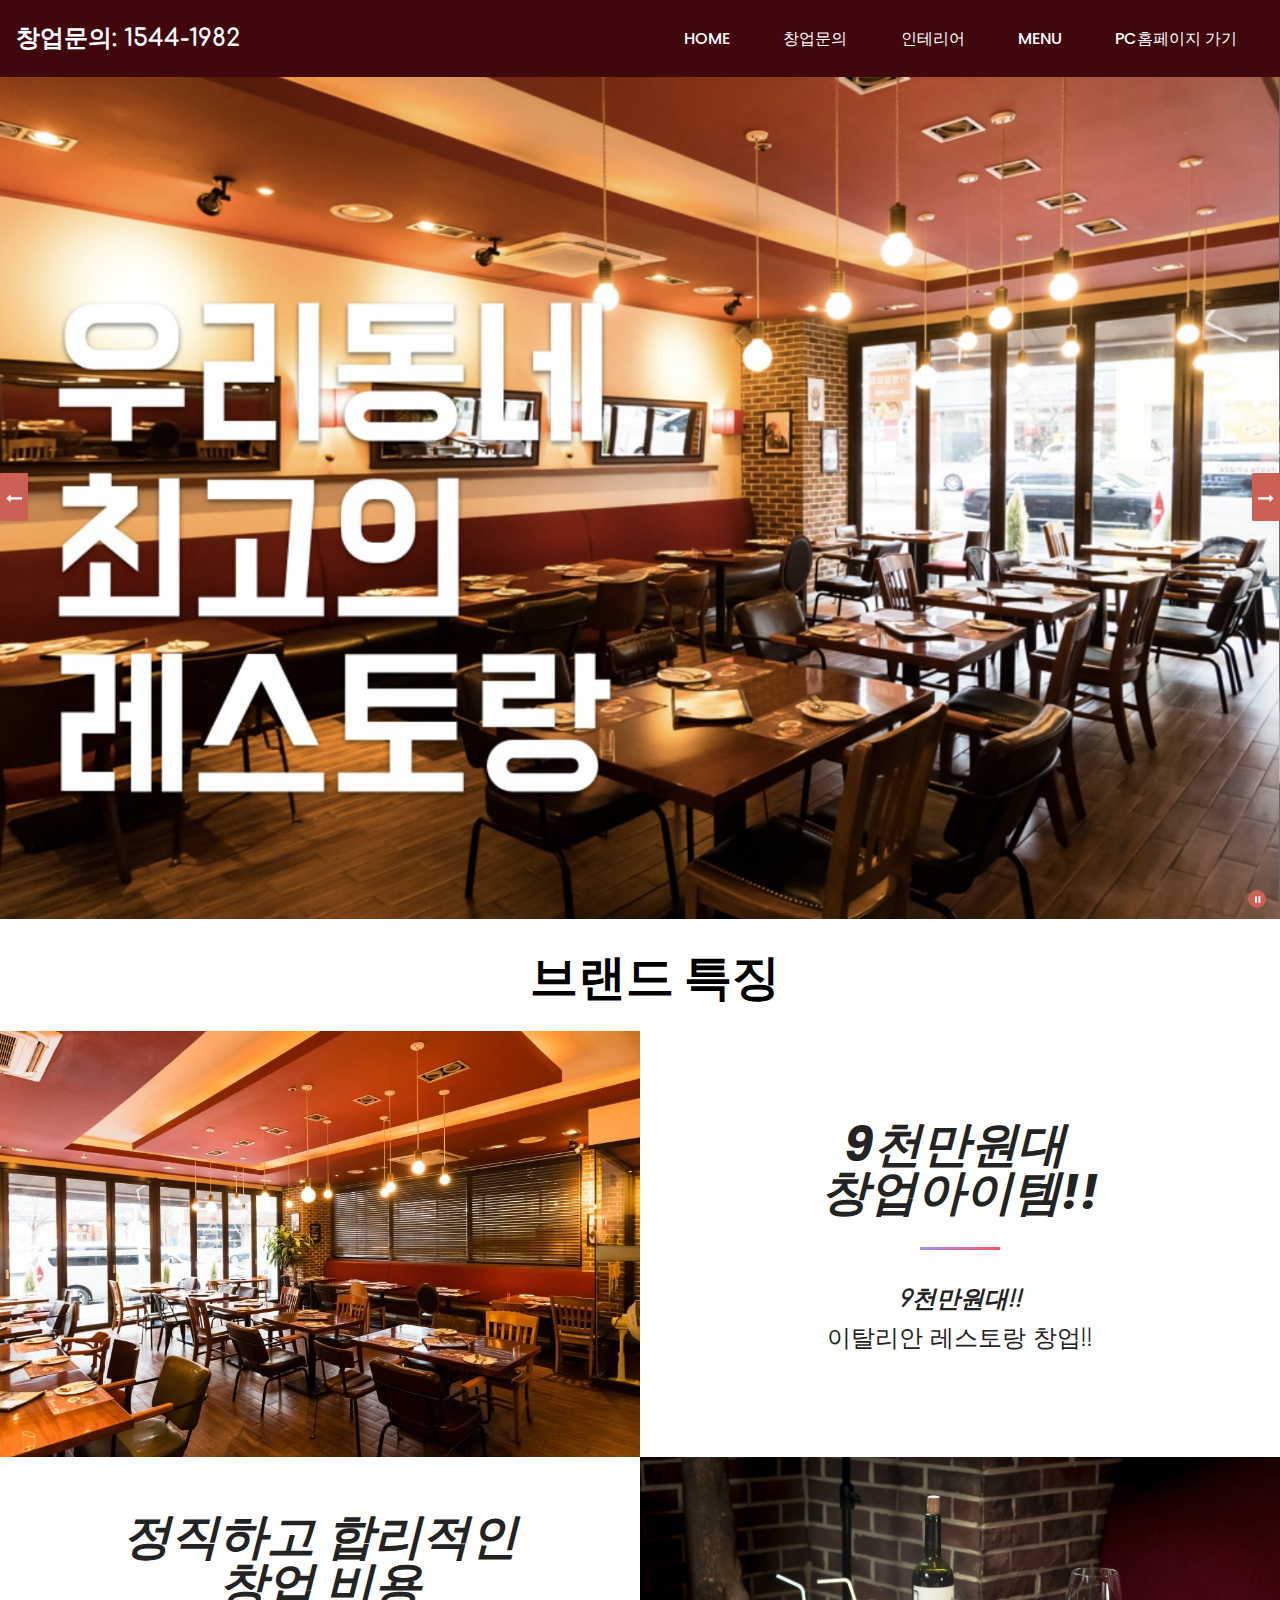
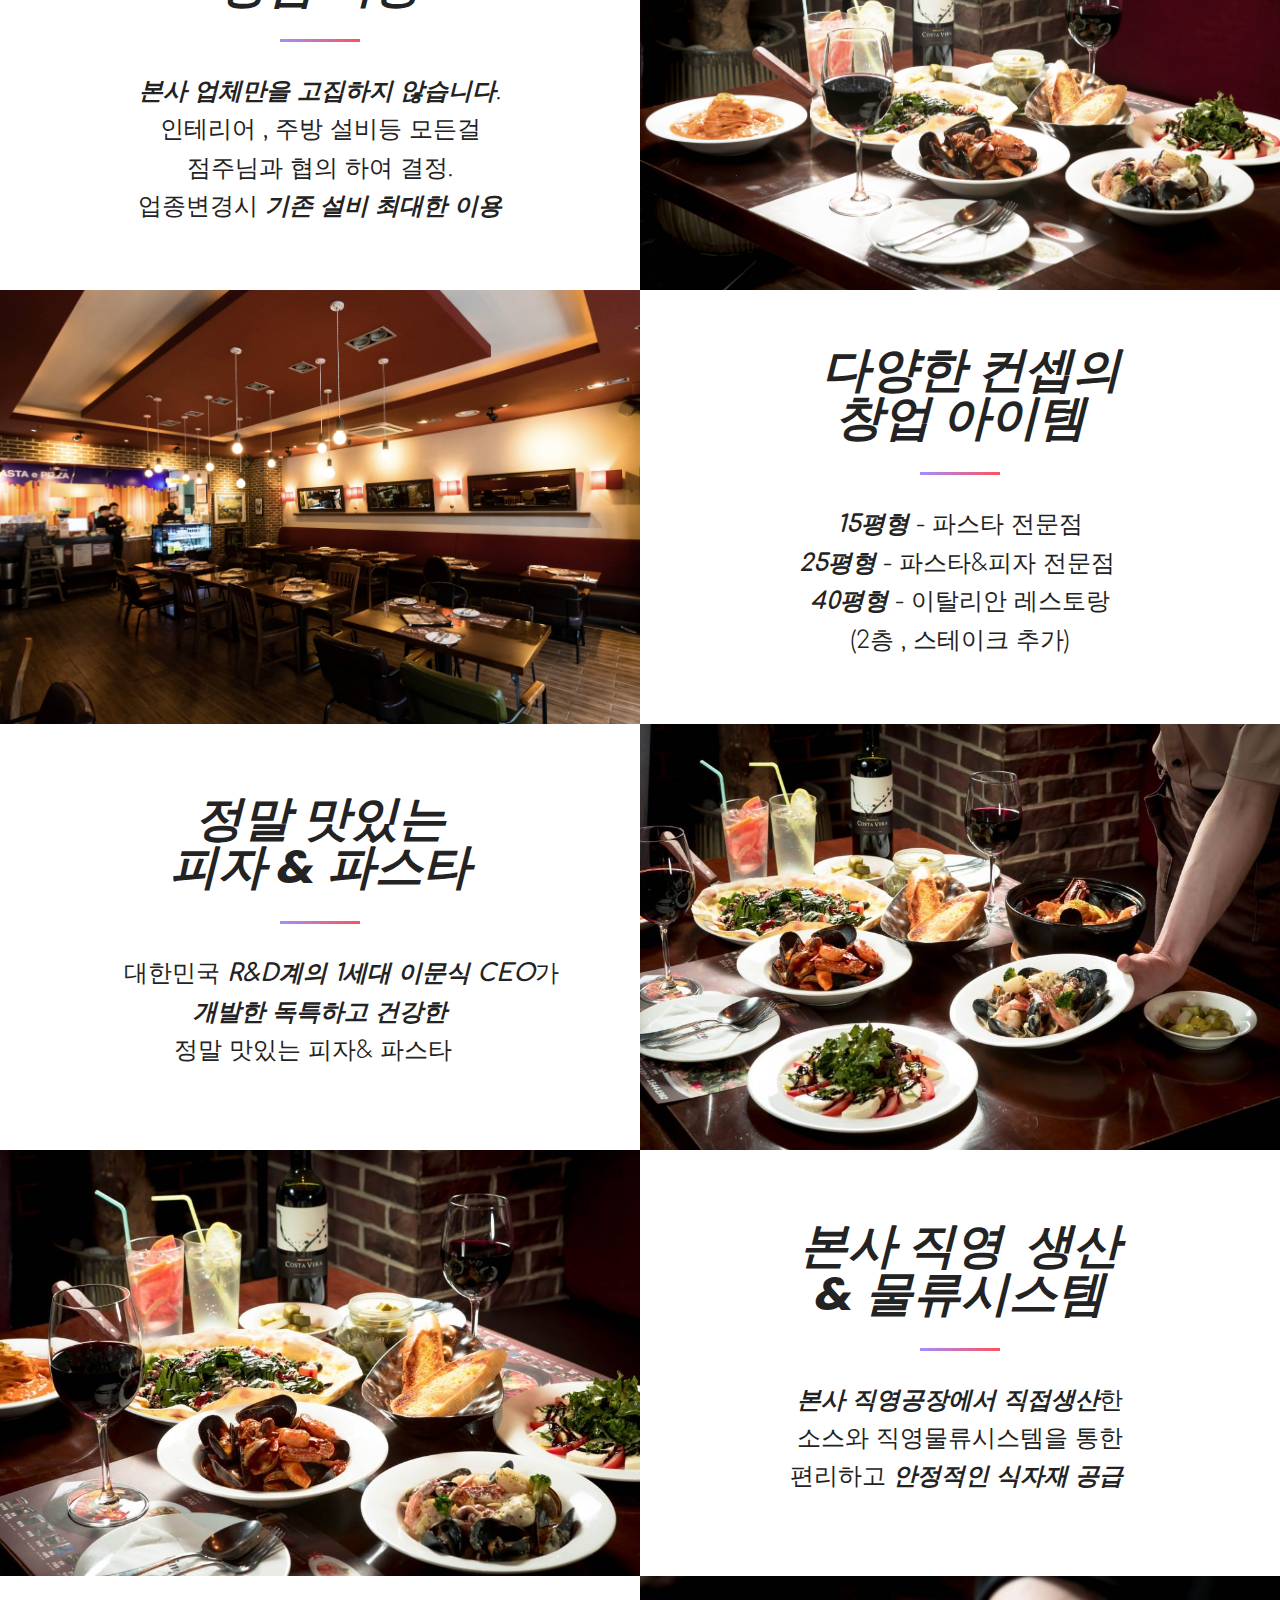
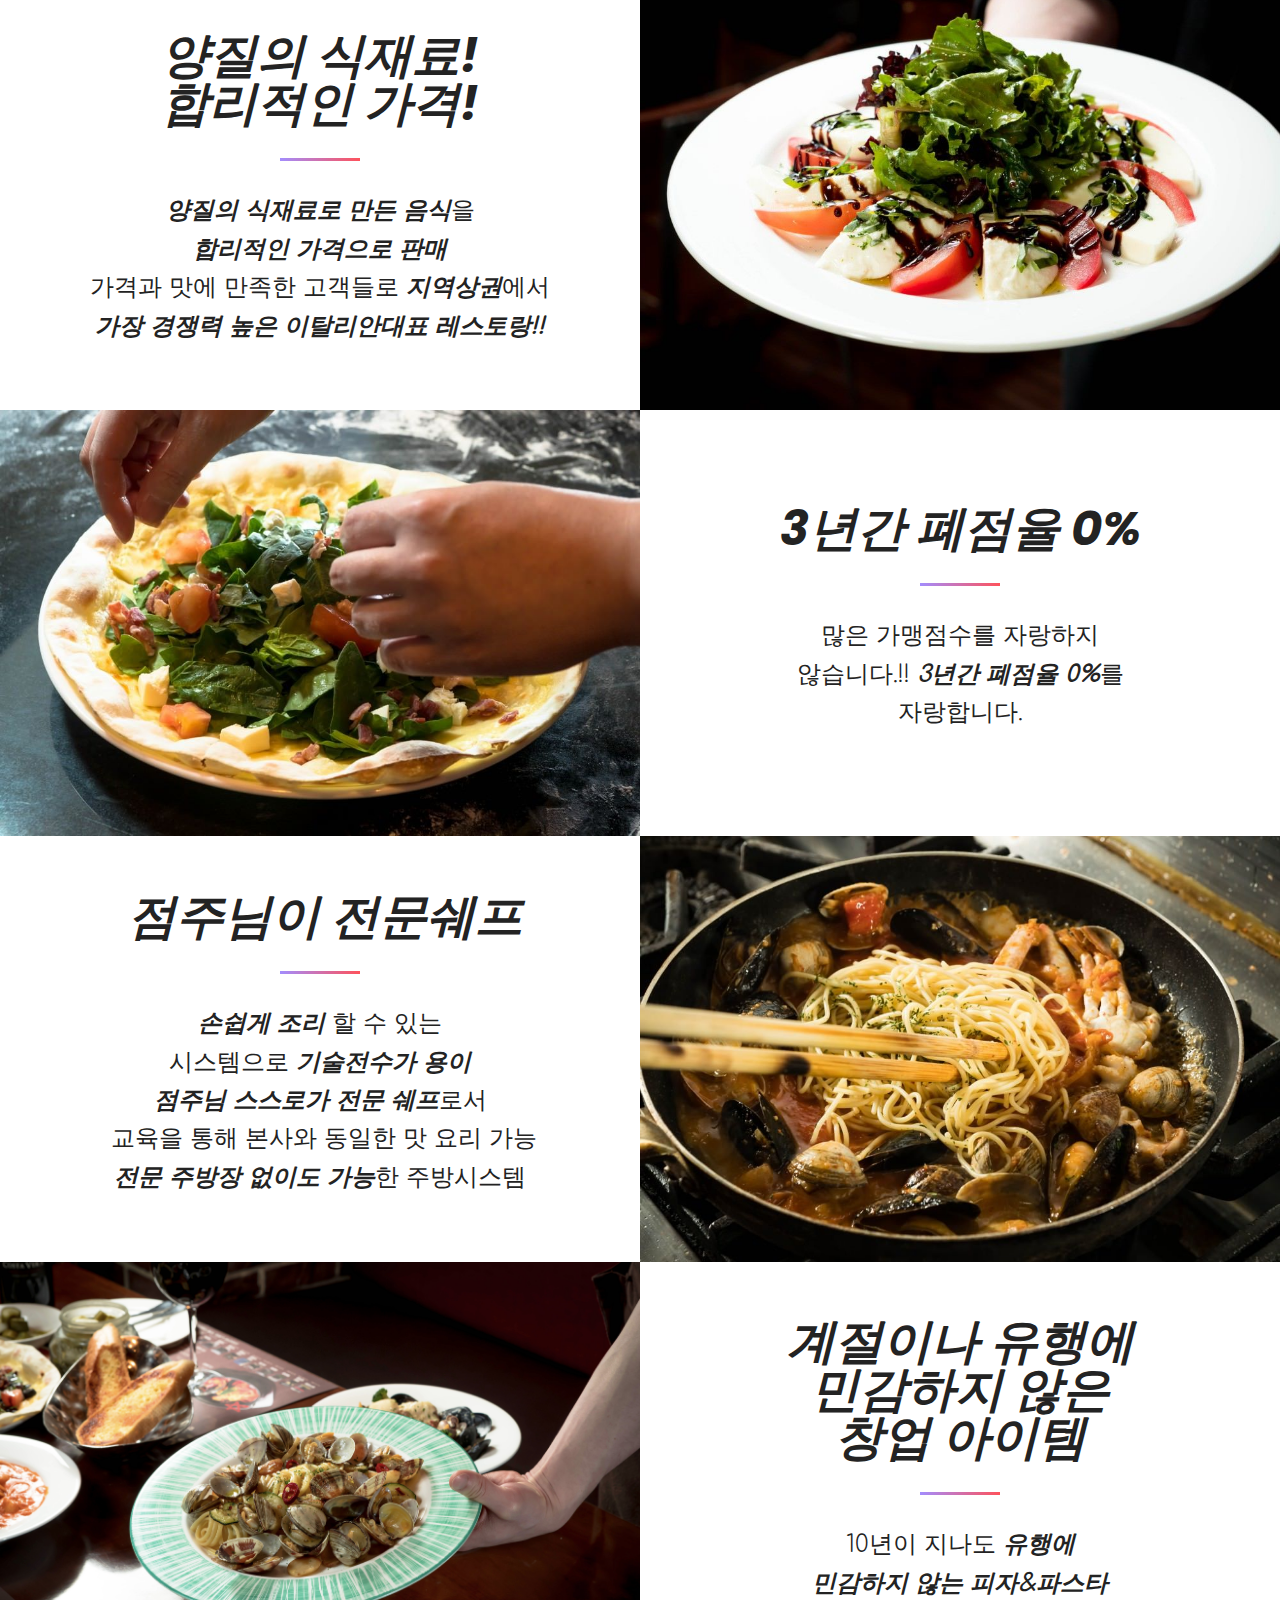
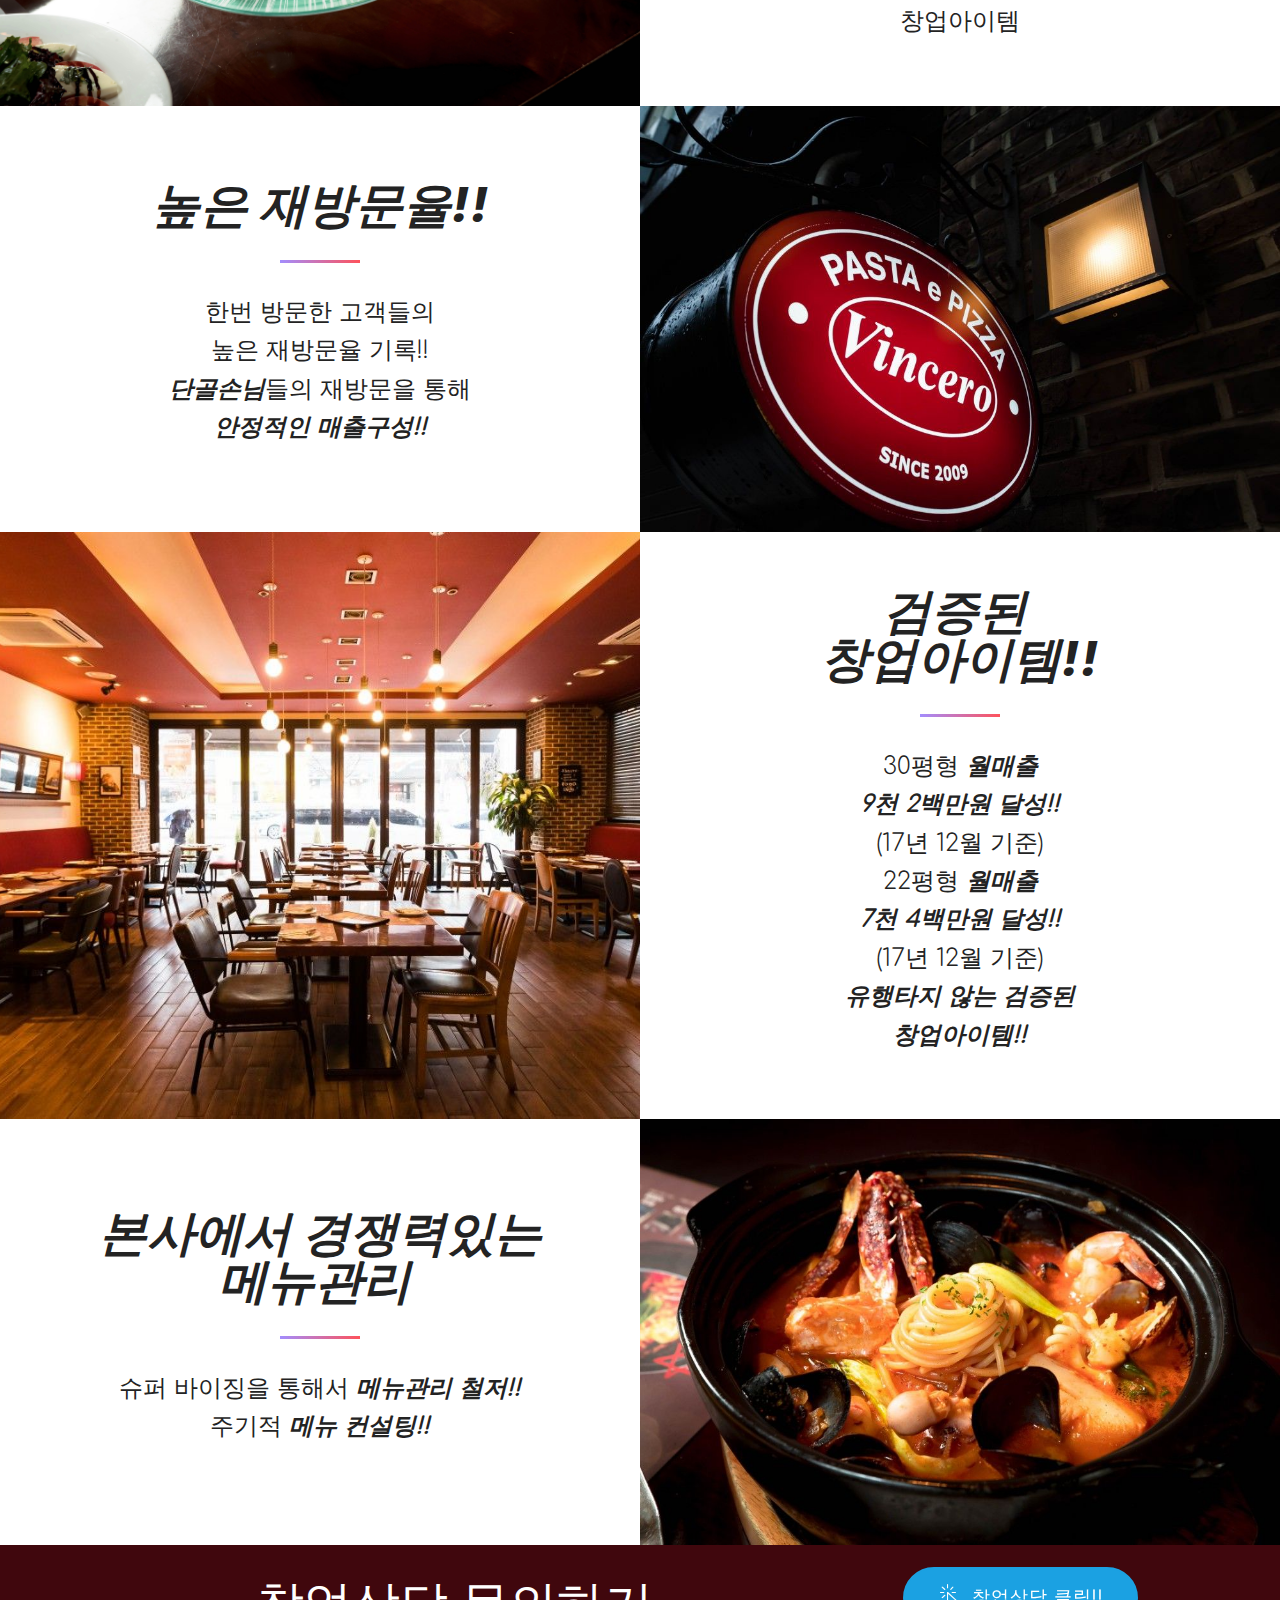
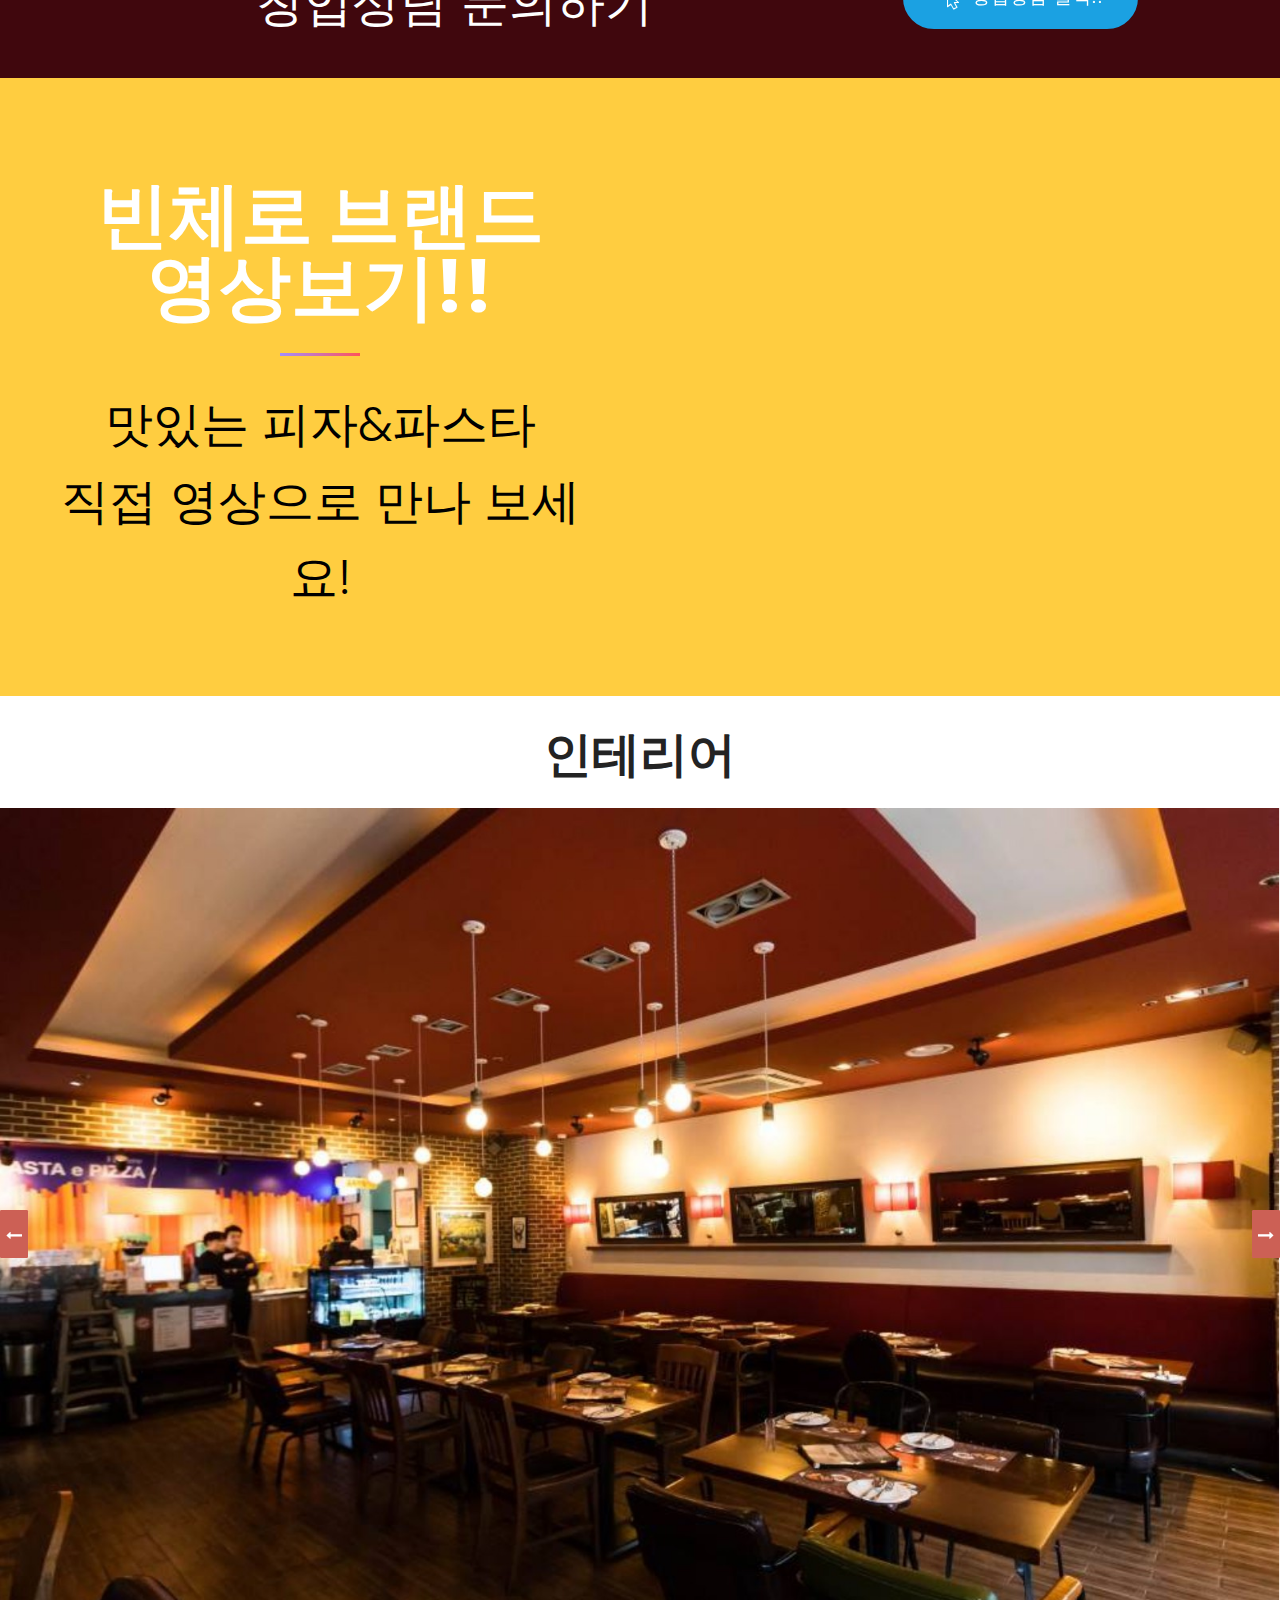
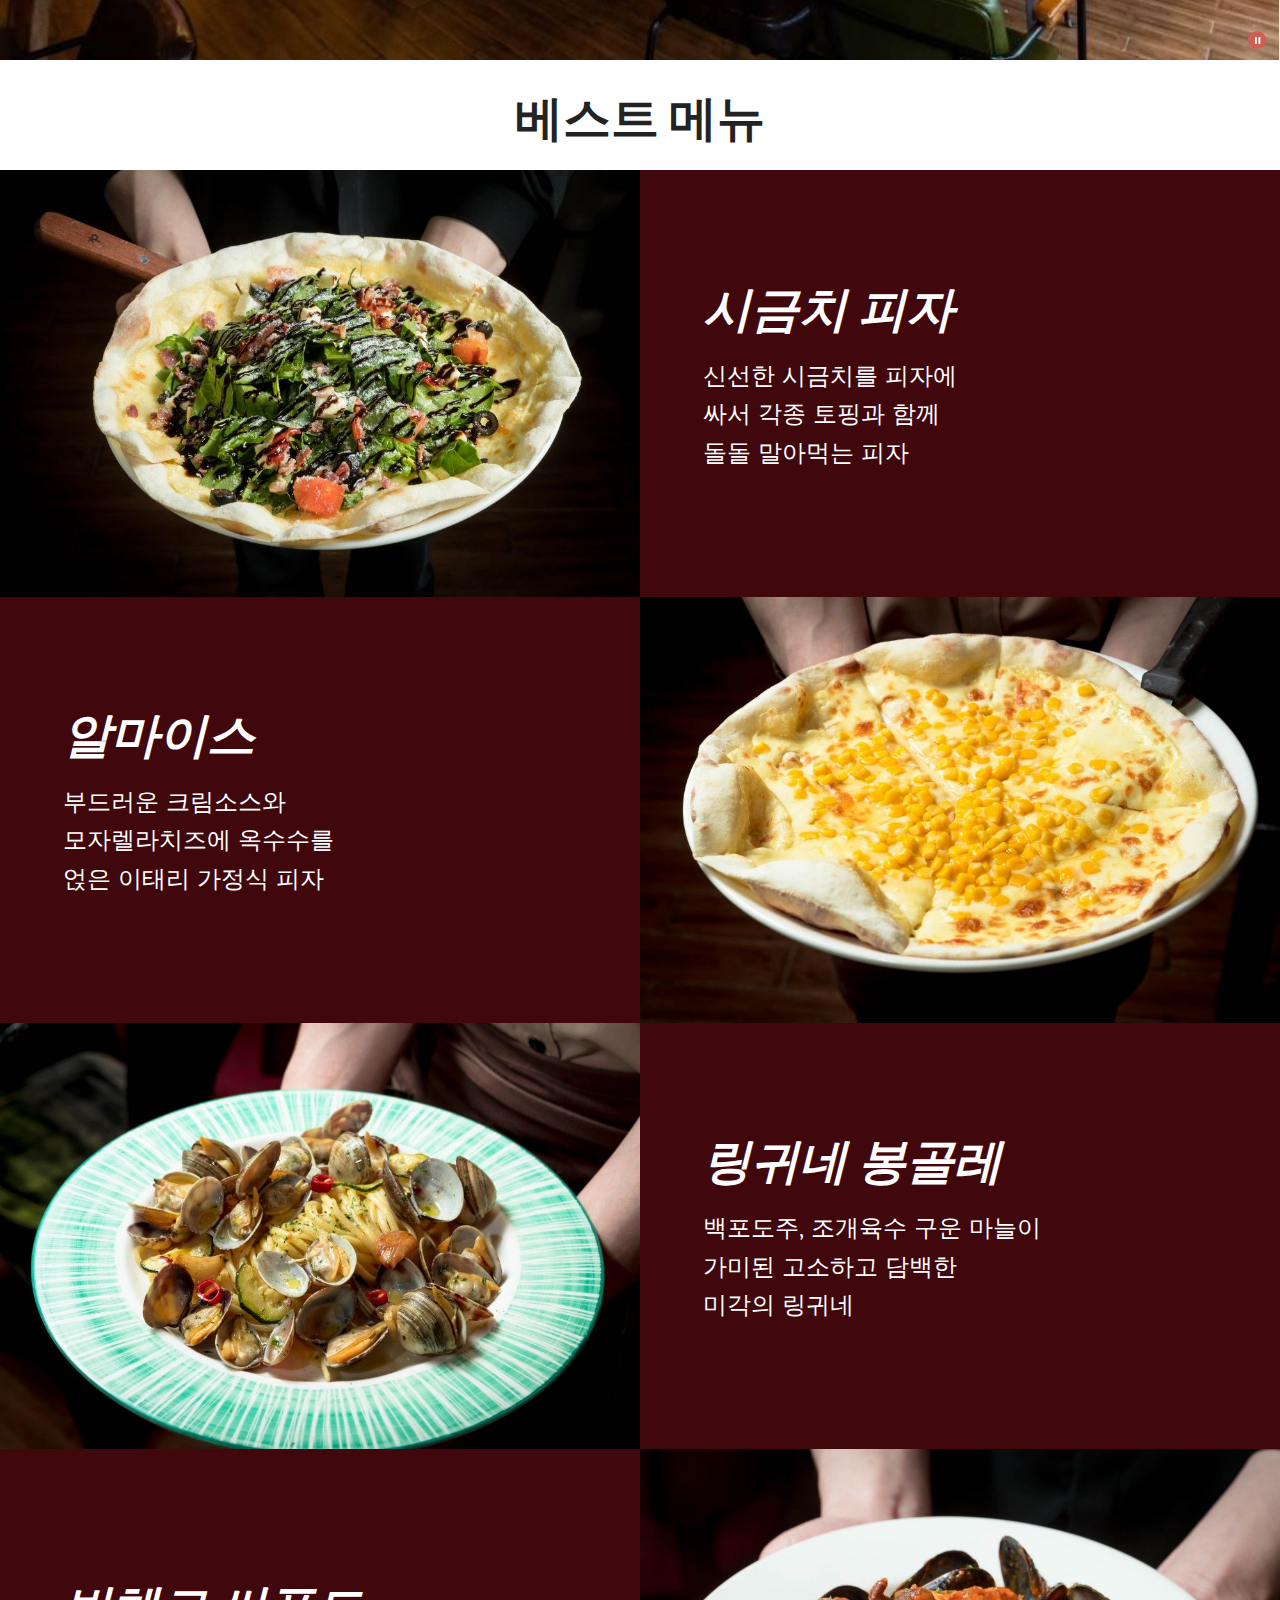
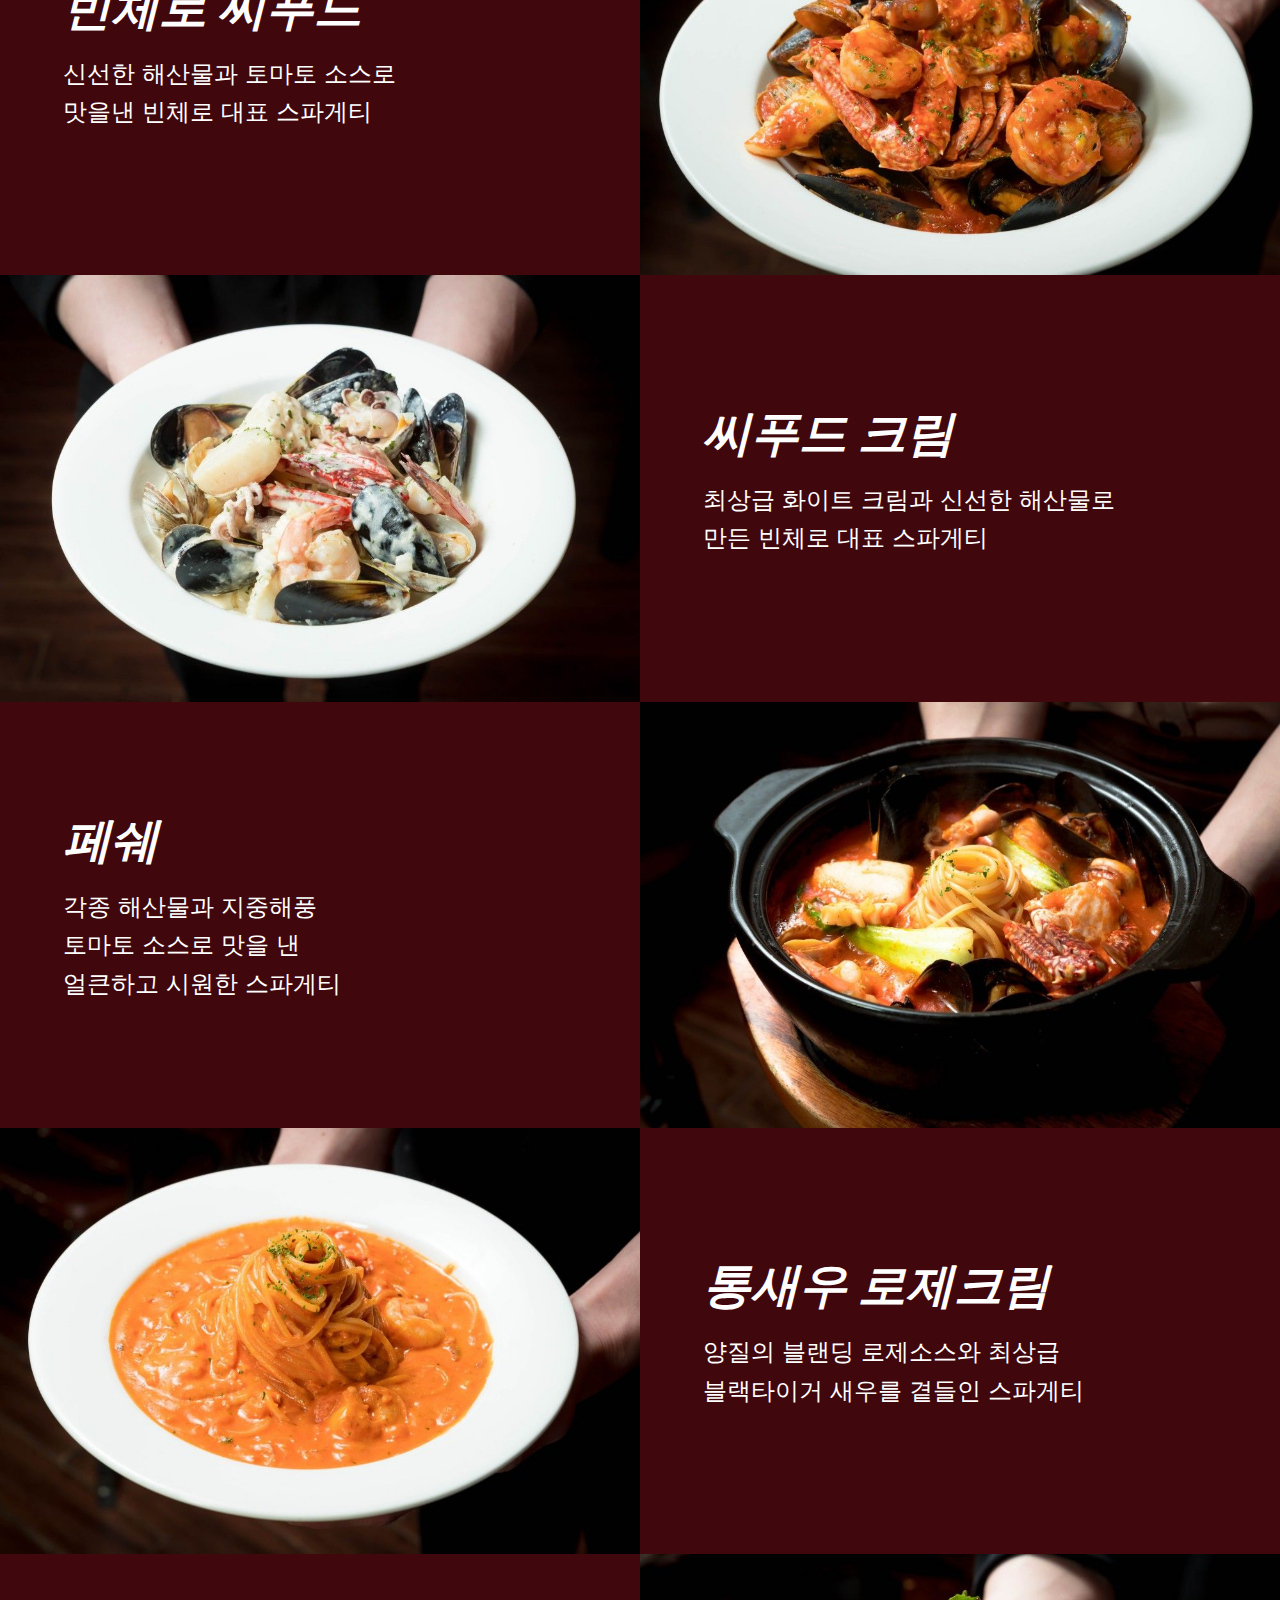
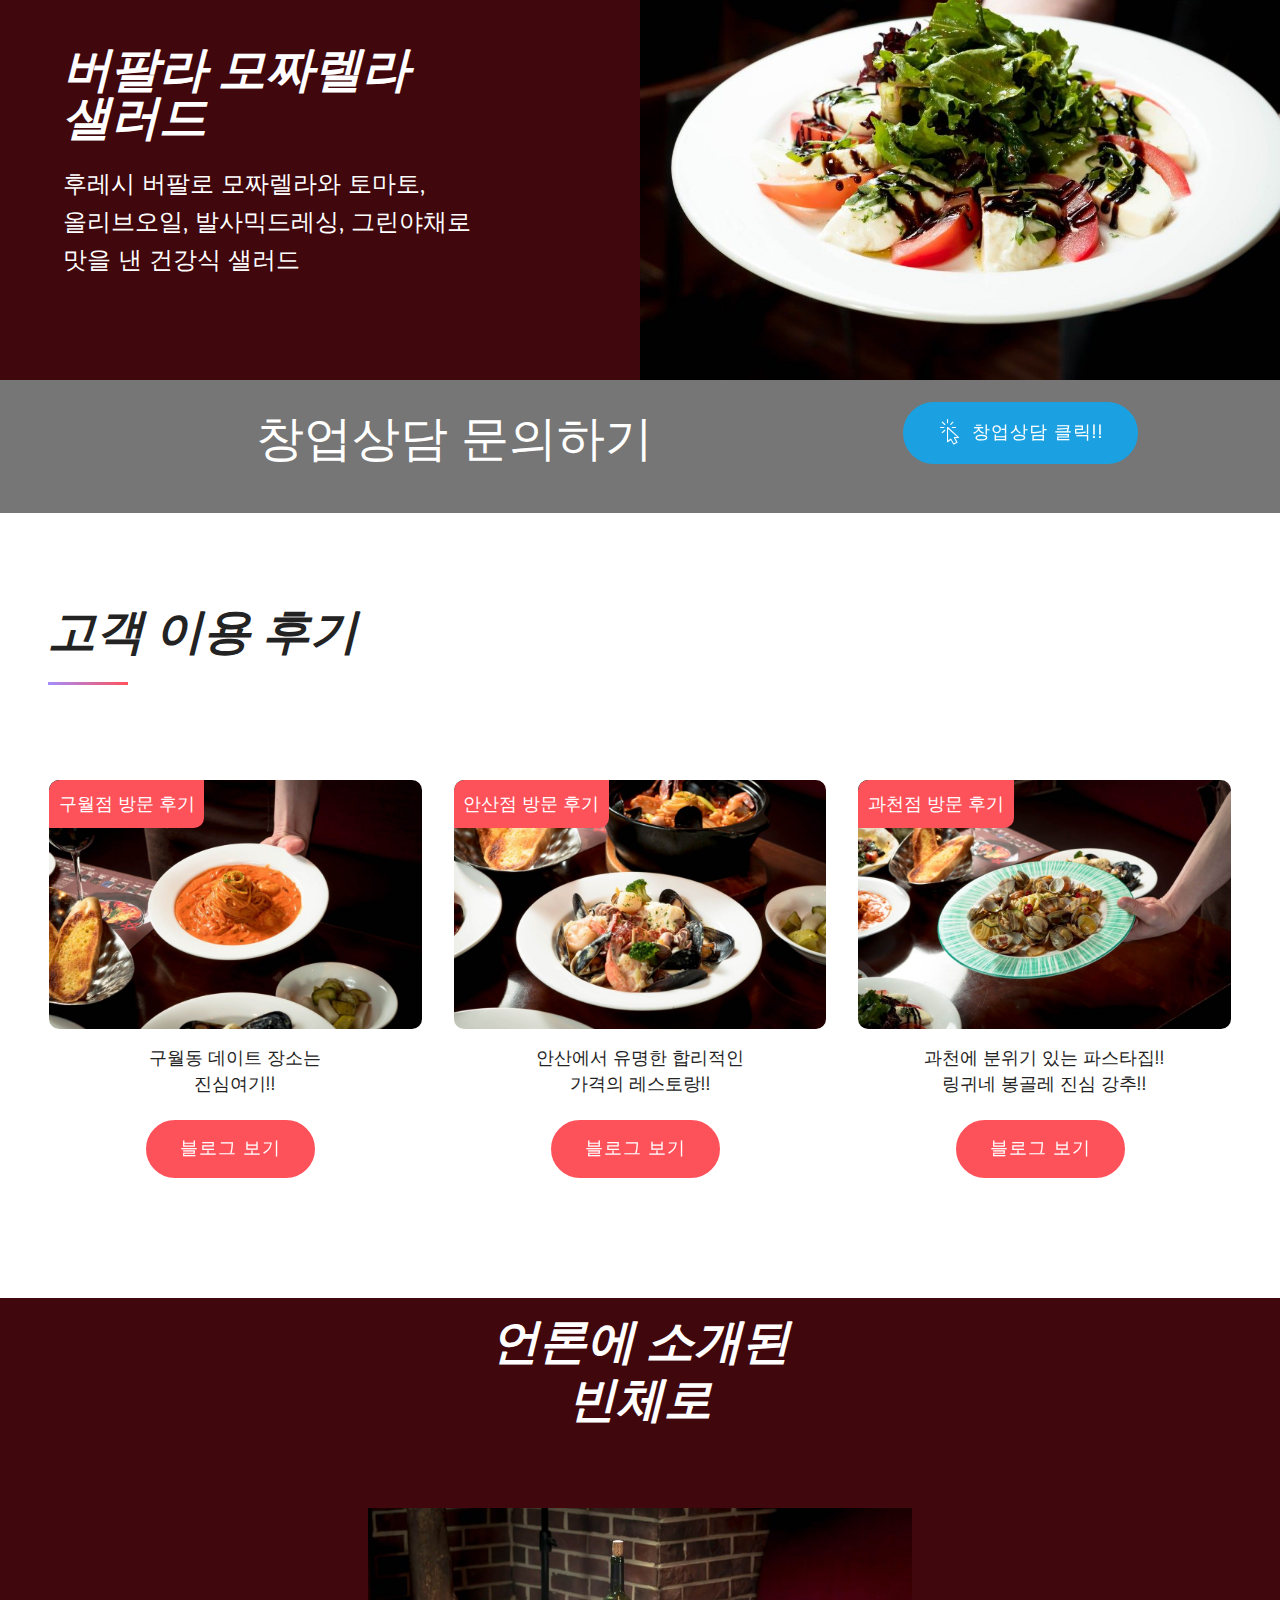
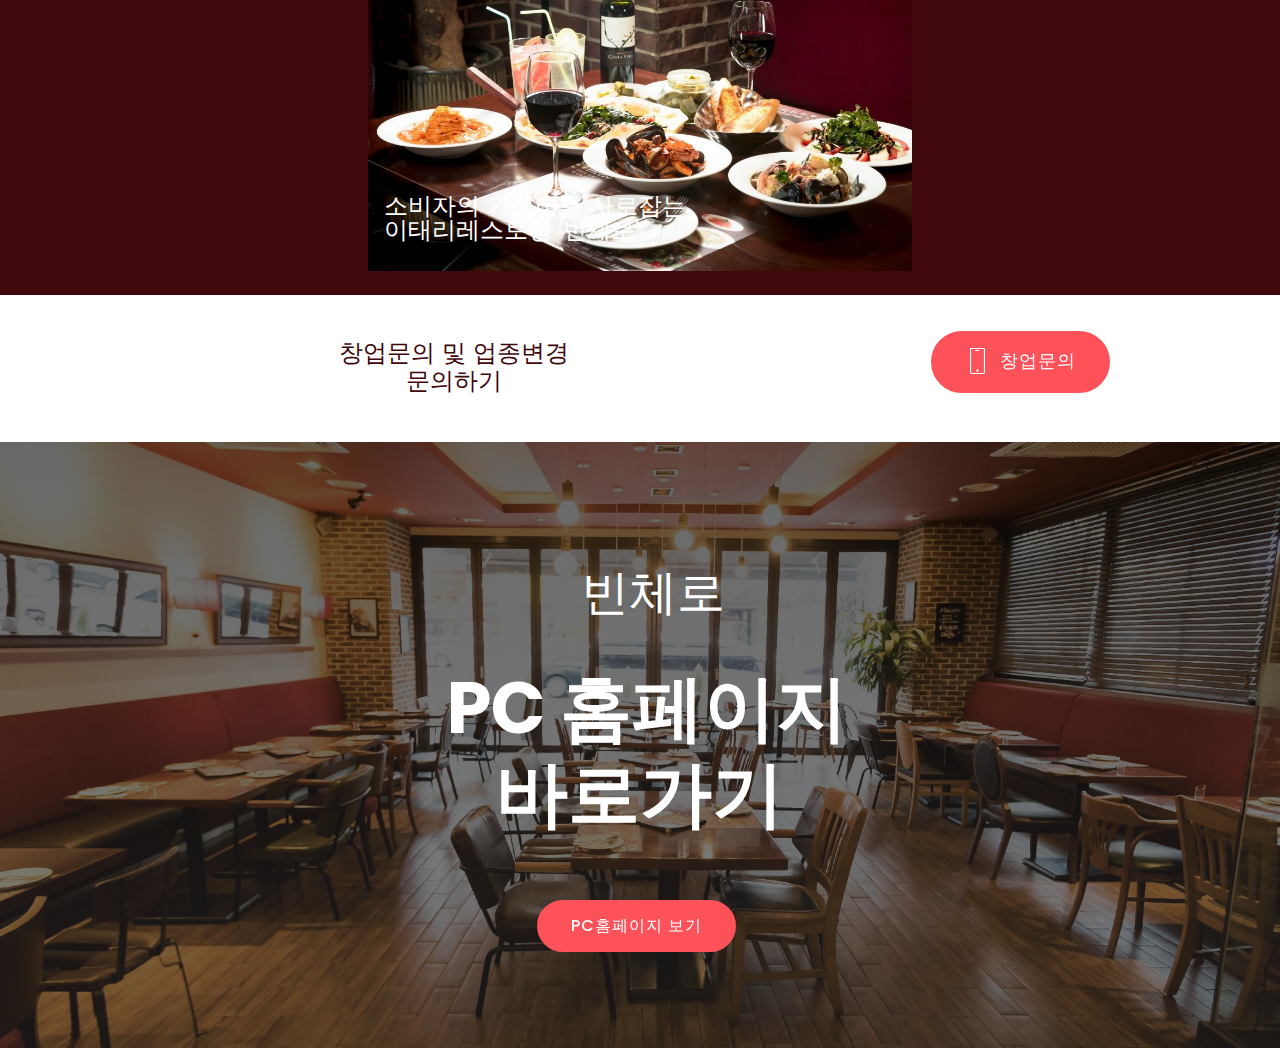
==== commit a26af2af: "3.28.1" ====
--- a/index.html
+++ b/index.html
@@ -59,7 +59,7 @@
 <!-- /Google Analytics -->
 
 
-<section class="menu cid-qMMxXJLkba" once="menu" id="menu1-8" data-rv-view="137">
+<section class="menu cid-qMMxXJLkba" once="menu" id="menu1-8" data-rv-view="304">
 
     
     
@@ -93,7 +93,7 @@
     </nav>
 </section>
 
-<section once="footers" class="cid-qMMzba662f" id="footer1-d" data-rv-view="134">
+<section once="footers" class="cid-qMMzba662f" id="footer1-d" data-rv-view="301">
 
     
 
@@ -147,7 +147,7 @@
         </div>
 </div></section>
 
-<section class="cid-qMMzH7i9f5" id="content7-e" data-rv-view="147">
+<section class="cid-qMMzH7i9f5" id="content7-e" data-rv-view="314">
 
     
 
@@ -162,7 +162,7 @@
     </div>
 </section>
 
-<section class="features1 cid-qMMA1m93Fi" id="features1-f" data-rv-view="150">
+<section class="features1 cid-qMMA1m93Fi" id="features1-f" data-rv-view="317">
 
     
 
@@ -190,7 +190,7 @@
     </div>          
 </section>
 
-<section class="features1 cid-qNoszaMg7a" id="features1-1r" data-rv-view="153">
+<section class="features1 cid-qNoszaMg7a" id="features1-1r" data-rv-view="320">
 
     
 
@@ -218,7 +218,7 @@
     </div>          
 </section>
 
-<section class="features1 cid-qNotUq6Yxp" id="features1-1s" data-rv-view="156">
+<section class="features1 cid-qNotUq6Yxp" id="features1-1s" data-rv-view="323">
 
     
 
@@ -246,7 +246,7 @@
     </div>          
 </section>
 
-<section class="features1 cid-qMMAszRiwm" id="features1-g" data-rv-view="159">
+<section class="features1 cid-qMMAszRiwm" id="features1-g" data-rv-view="326">
 
     
 
@@ -274,7 +274,7 @@
     </div>          
 </section>
 
-<section class="features1 cid-qMMC7iAQ6t" id="features1-l" data-rv-view="162">
+<section class="features1 cid-qMMC7iAQ6t" id="features1-l" data-rv-view="329">
 
     
 
@@ -302,7 +302,7 @@
     </div>          
 </section>
 
-<section class="features1 cid-qMMB5ZjVX3" id="features1-j" data-rv-view="165">
+<section class="features1 cid-qMMB5ZjVX3" id="features1-j" data-rv-view="332">
 
     
 
@@ -330,7 +330,7 @@
     </div>          
 </section>
 
-<section class="features1 cid-qMMAOLoNWB" id="features1-i" data-rv-view="168">
+<section class="features1 cid-qMMAOLoNWB" id="features1-i" data-rv-view="335">
 
     
 
@@ -358,7 +358,7 @@
     </div>          
 </section>
 
-<section class="features1 cid-qMME2Bwudq" id="features1-n" data-rv-view="171">
+<section class="features1 cid-qMME2Bwudq" id="features1-n" data-rv-view="338">
 
     
 
@@ -386,7 +386,7 @@
     </div>          
 </section>
 
-<section class="features1 cid-qNowJ6KUPy" id="features1-1t" data-rv-view="174">
+<section class="features1 cid-qNowJ6KUPy" id="features1-1t" data-rv-view="341">
 
     
 
@@ -414,7 +414,7 @@
     </div>          
 </section>
 
-<section class="features1 cid-qMMAC8YeqL" id="features1-h" data-rv-view="177">
+<section class="features1 cid-qMMAC8YeqL" id="features1-h" data-rv-view="344">
 
     
 
@@ -442,7 +442,7 @@
     </div>          
 </section>
 
-<section class="features1 cid-qMMBc46roo" id="features1-k" data-rv-view="180">
+<section class="features1 cid-qMMBc46roo" id="features1-k" data-rv-view="347">
 
     
 
@@ -470,7 +470,7 @@
     </div>          
 </section>
 
-<section class="features1 cid-qN5qGnpTqO" id="features1-1n" data-rv-view="183">
+<section class="features1 cid-qN5qGnpTqO" id="features1-1n" data-rv-view="350">
 
     
 
@@ -498,7 +498,7 @@
     </div>          
 </section>
 
-<section class="cid-qMMJbkjEQW" id="info1-12" data-rv-view="186">
+<section class="cid-qMMJbkjEQW" id="info1-12" data-rv-view="353">
 
     
 
@@ -515,7 +515,7 @@
     </div>
 </section>
 
-<section class="features4 cid-qMMCCzQsJc" id="features4-m" data-rv-view="189">
+<section class="features4 cid-qMMCCzQsJc" id="features4-m" data-rv-view="356">
 
     
 
@@ -539,7 +539,7 @@
     </div>          
 </section>
 
-<section class="cid-qMMFSzTJXP" id="content7-p" data-rv-view="192">
+<section class="cid-qMMFSzTJXP" id="content7-p" data-rv-view="359">
 
     
 
@@ -607,7 +607,7 @@
         </div>
 </div></section>
 
-<section class="cid-qMMGcnCfR4" id="content7-s" data-rv-view="209">
+<section class="cid-qMMGcnCfR4" id="content7-s" data-rv-view="376">
 
     
 
@@ -622,7 +622,7 @@
     </div>
 </section>
 
-<section class="features16 cid-qMMHpKBC55" id="features16-v" data-rv-view="212">
+<section class="features16 cid-qMMHpKBC55" id="features16-v" data-rv-view="379">
 
     
 
@@ -648,7 +648,7 @@
     </div>          
 </section>
 
-<section class="features16 cid-qMMHIPTZZG" id="features16-w" data-rv-view="215">
+<section class="features16 cid-qMMHIPTZZG" id="features16-w" data-rv-view="382">
 
     
 
@@ -674,7 +674,7 @@
     </div>          
 </section>
 
-<section class="features16 cid-qMMHZScOCe" id="features16-x" data-rv-view="218">
+<section class="features16 cid-qMMHZScOCe" id="features16-x" data-rv-view="385">
 
     
 
@@ -700,7 +700,7 @@
     </div>          
 </section>
 
-<section class="features16 cid-qMMI7ERpe6" id="features16-y" data-rv-view="221">
+<section class="features16 cid-qMMI7ERpe6" id="features16-y" data-rv-view="388">
 
     
 
@@ -726,7 +726,7 @@
     </div>          
 </section>
 
-<section class="features16 cid-qMMIdftZhl" id="features16-z" data-rv-view="224">
+<section class="features16 cid-qMMIdftZhl" id="features16-z" data-rv-view="391">
 
     
 
@@ -752,7 +752,7 @@
     </div>          
 </section>
 
-<section class="features16 cid-qMMIjbzva9" id="features16-10" data-rv-view="227">
+<section class="features16 cid-qMMIjbzva9" id="features16-10" data-rv-view="394">
 
     
 
@@ -778,7 +778,7 @@
     </div>          
 </section>
 
-<section class="features16 cid-qN5GTihEHc" id="features16-1p" data-rv-view="230">
+<section class="features16 cid-qN5GTihEHc" id="features16-1p" data-rv-view="397">
 
     
 
@@ -804,7 +804,7 @@
     </div>          
 </section>
 
-<section class="features16 cid-qN5GYlte8F" id="features16-1q" data-rv-view="233">
+<section class="features16 cid-qN5GYlte8F" id="features16-1q" data-rv-view="400">
 
     
 
@@ -830,7 +830,7 @@
     </div>          
 </section>
 
-<section class="cid-qMMJOUzOjD" id="info1-14" data-rv-view="236">
+<section class="cid-qMMJOUzOjD" id="info1-14" data-rv-view="403">
 
     
 
@@ -847,7 +847,7 @@
     </div>
 </section>
 
-<section class="features12 cid-qMPRfemmSI" id="features12-1c" data-rv-view="239">
+<section class="features12 cid-qMPRfemmSI" id="features12-1c" data-rv-view="406">
 
     
 
@@ -906,7 +906,7 @@
     </div>
 </section>
 
-<section class="features9 popup-btn-cards cid-qMMLfGPBD6" id="features9-17" data-rv-view="242">
+<section class="features9 popup-btn-cards cid-qMMLfGPBD6" id="features9-17" data-rv-view="409">
 
     
 
@@ -934,7 +934,7 @@
     </div>
 </section>
 
-<section class="cid-qMMLYceJNr" id="info1-1a" data-rv-view="245">
+<section class="cid-qMMLYceJNr" id="info1-1a" data-rv-view="412">
 
     
 
@@ -952,7 +952,7 @@
     </div>
 </section>
 
-<section class="header3 cid-qMMMwnH9YI" id="header3-1b" data-rv-view="248">
+<section class="header3 cid-qMMMwnH9YI" id="header3-1b" data-rv-view="415">
 
     
 
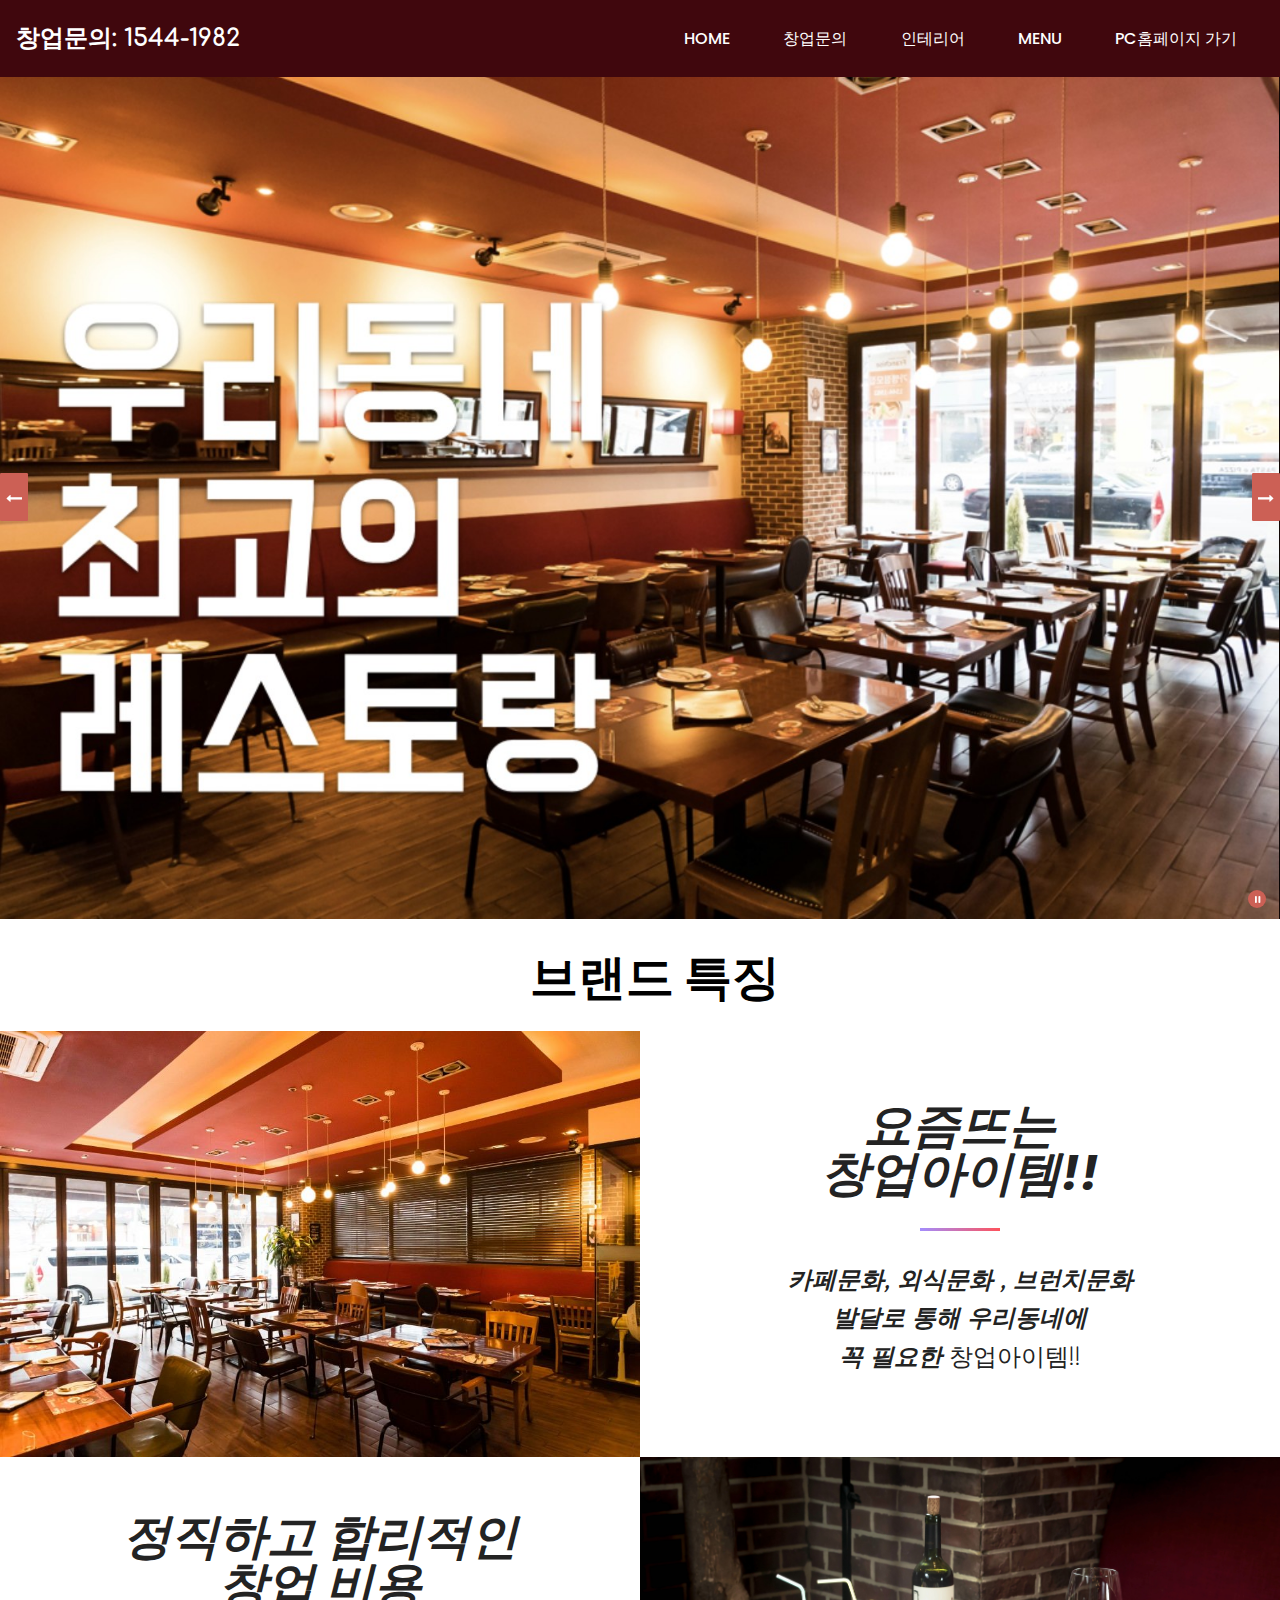
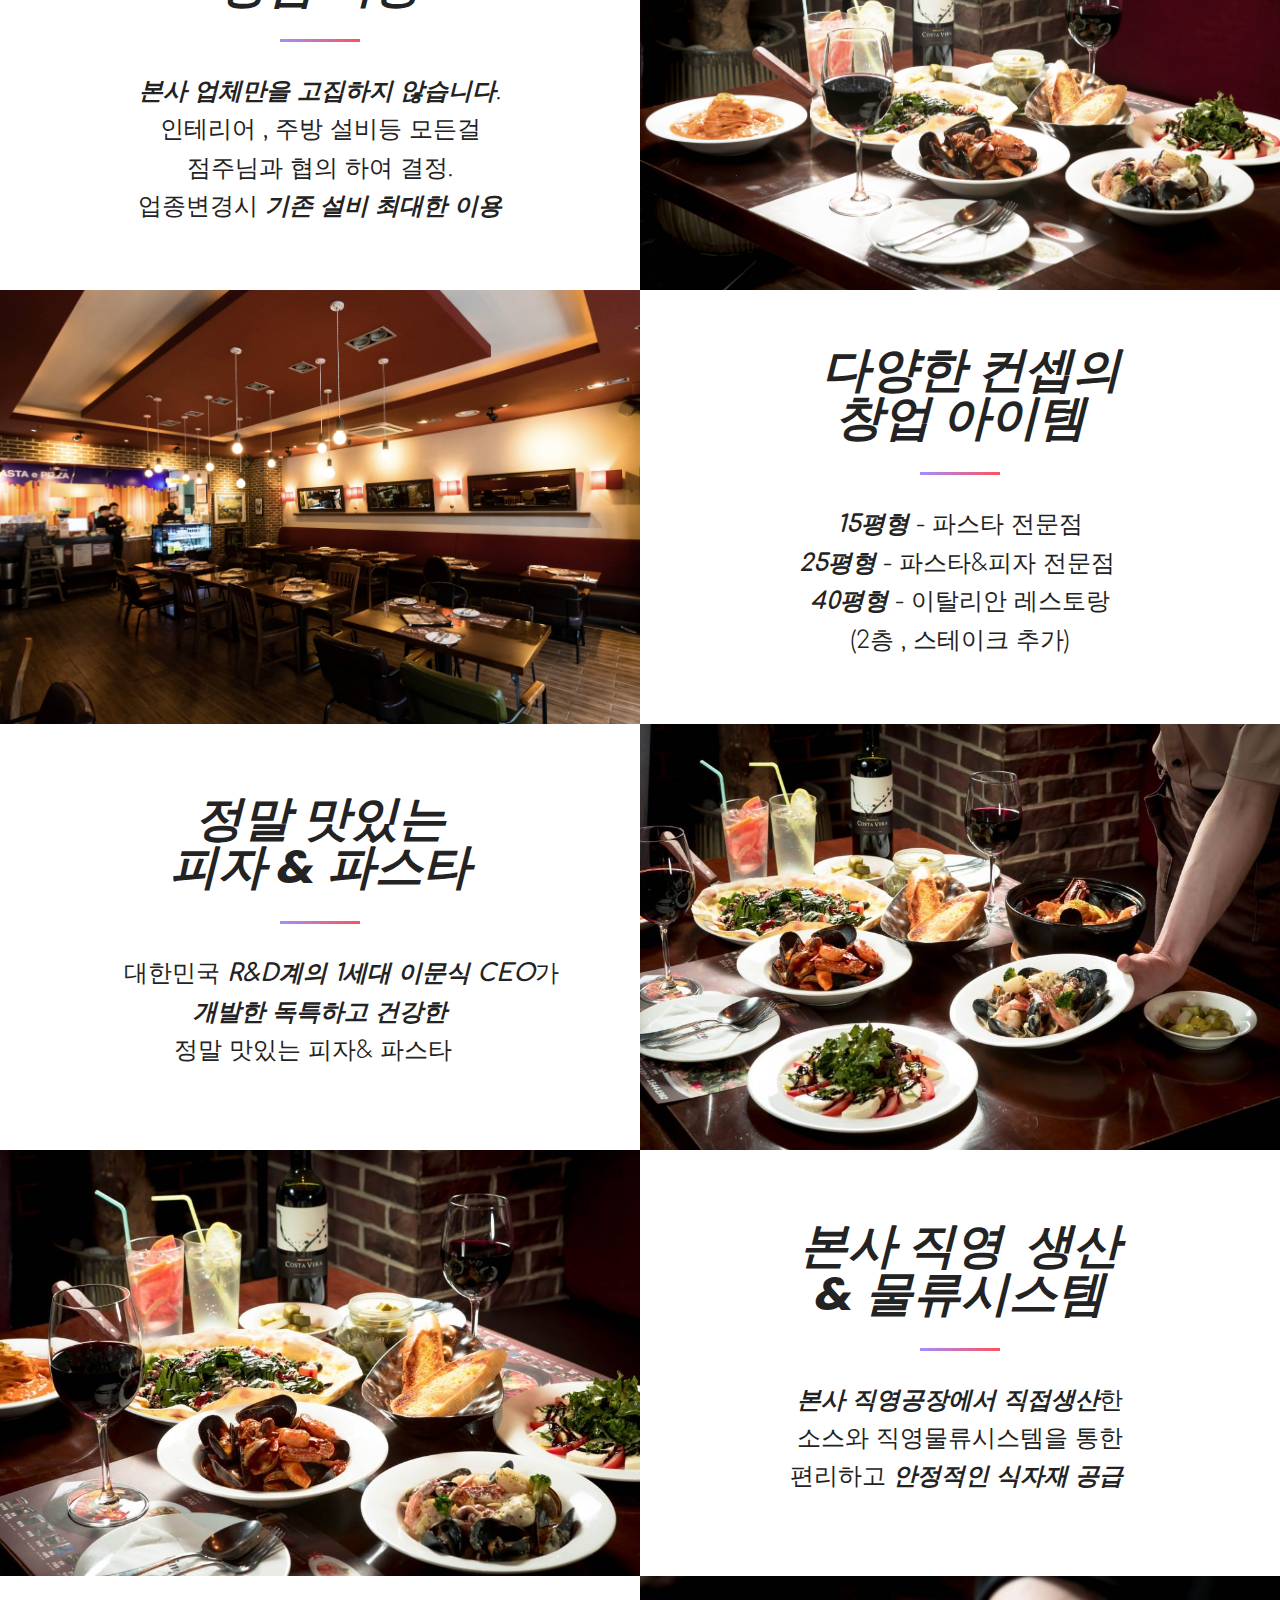
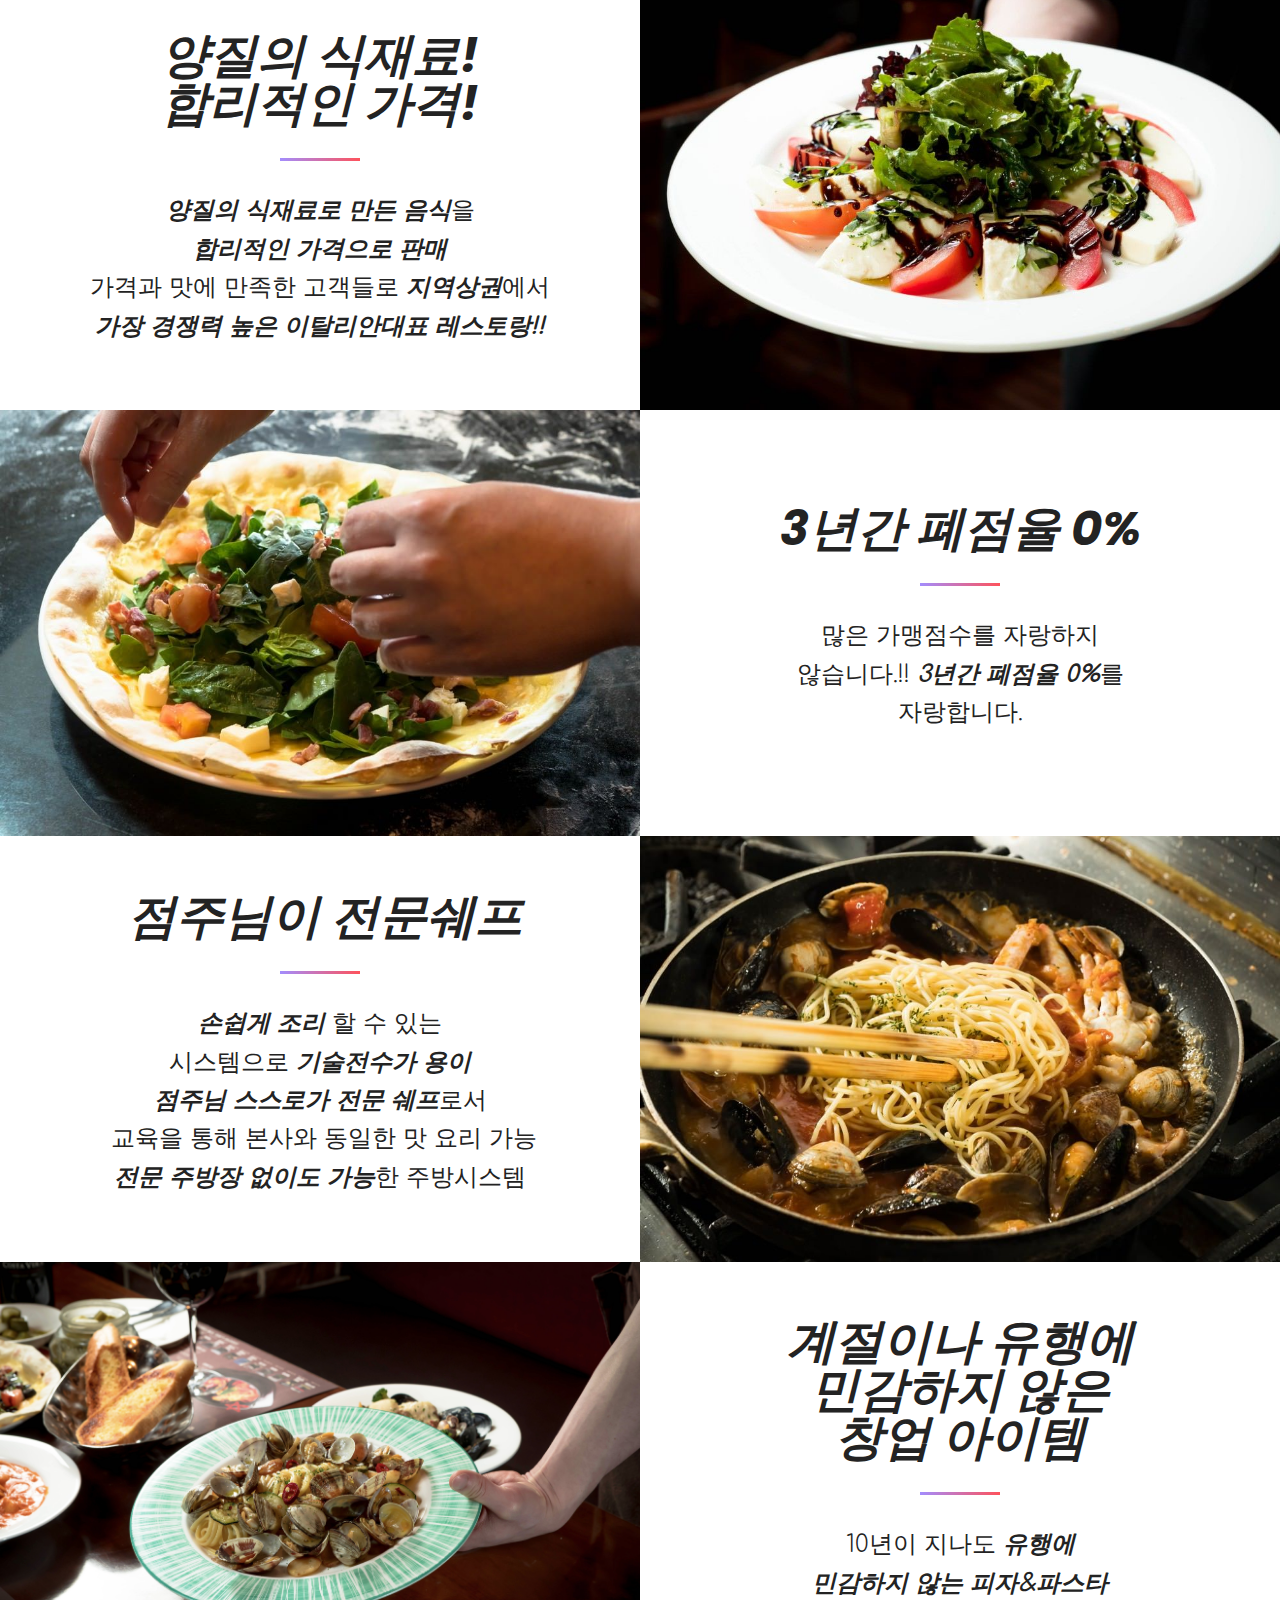
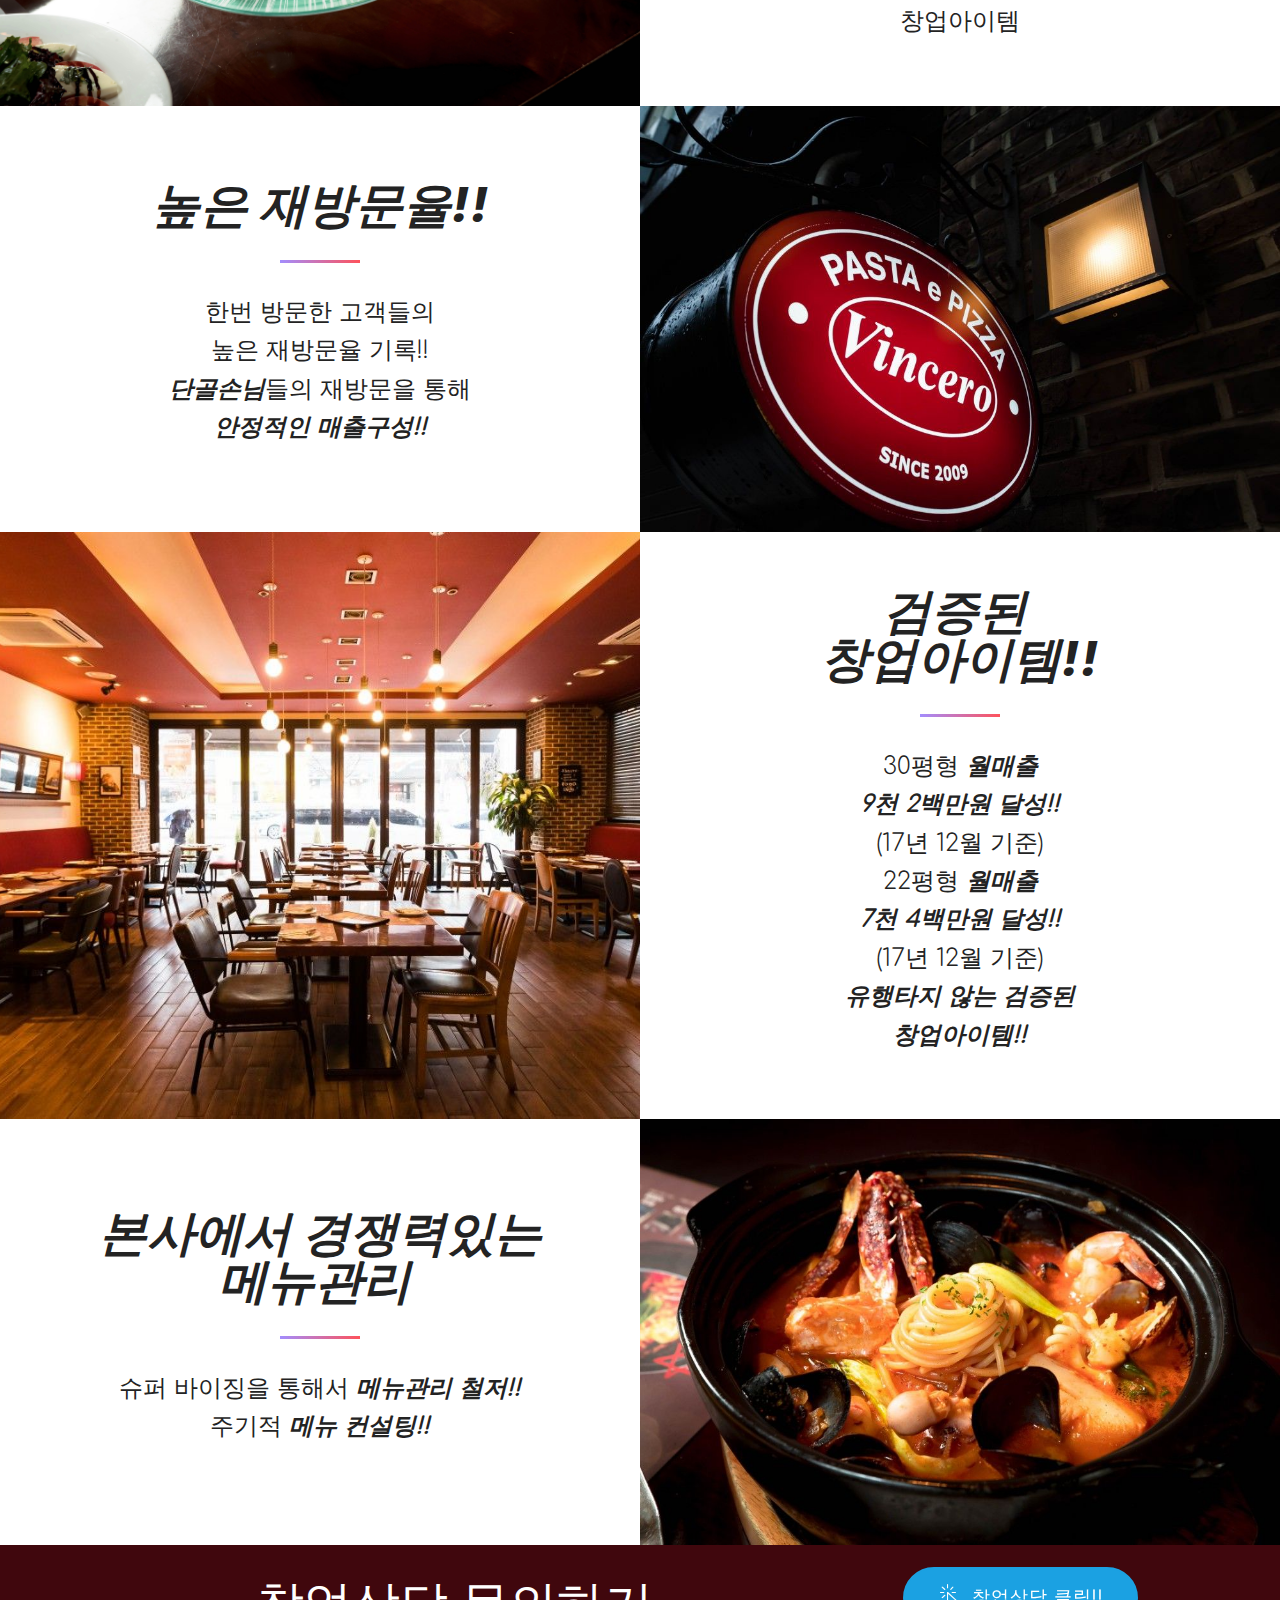
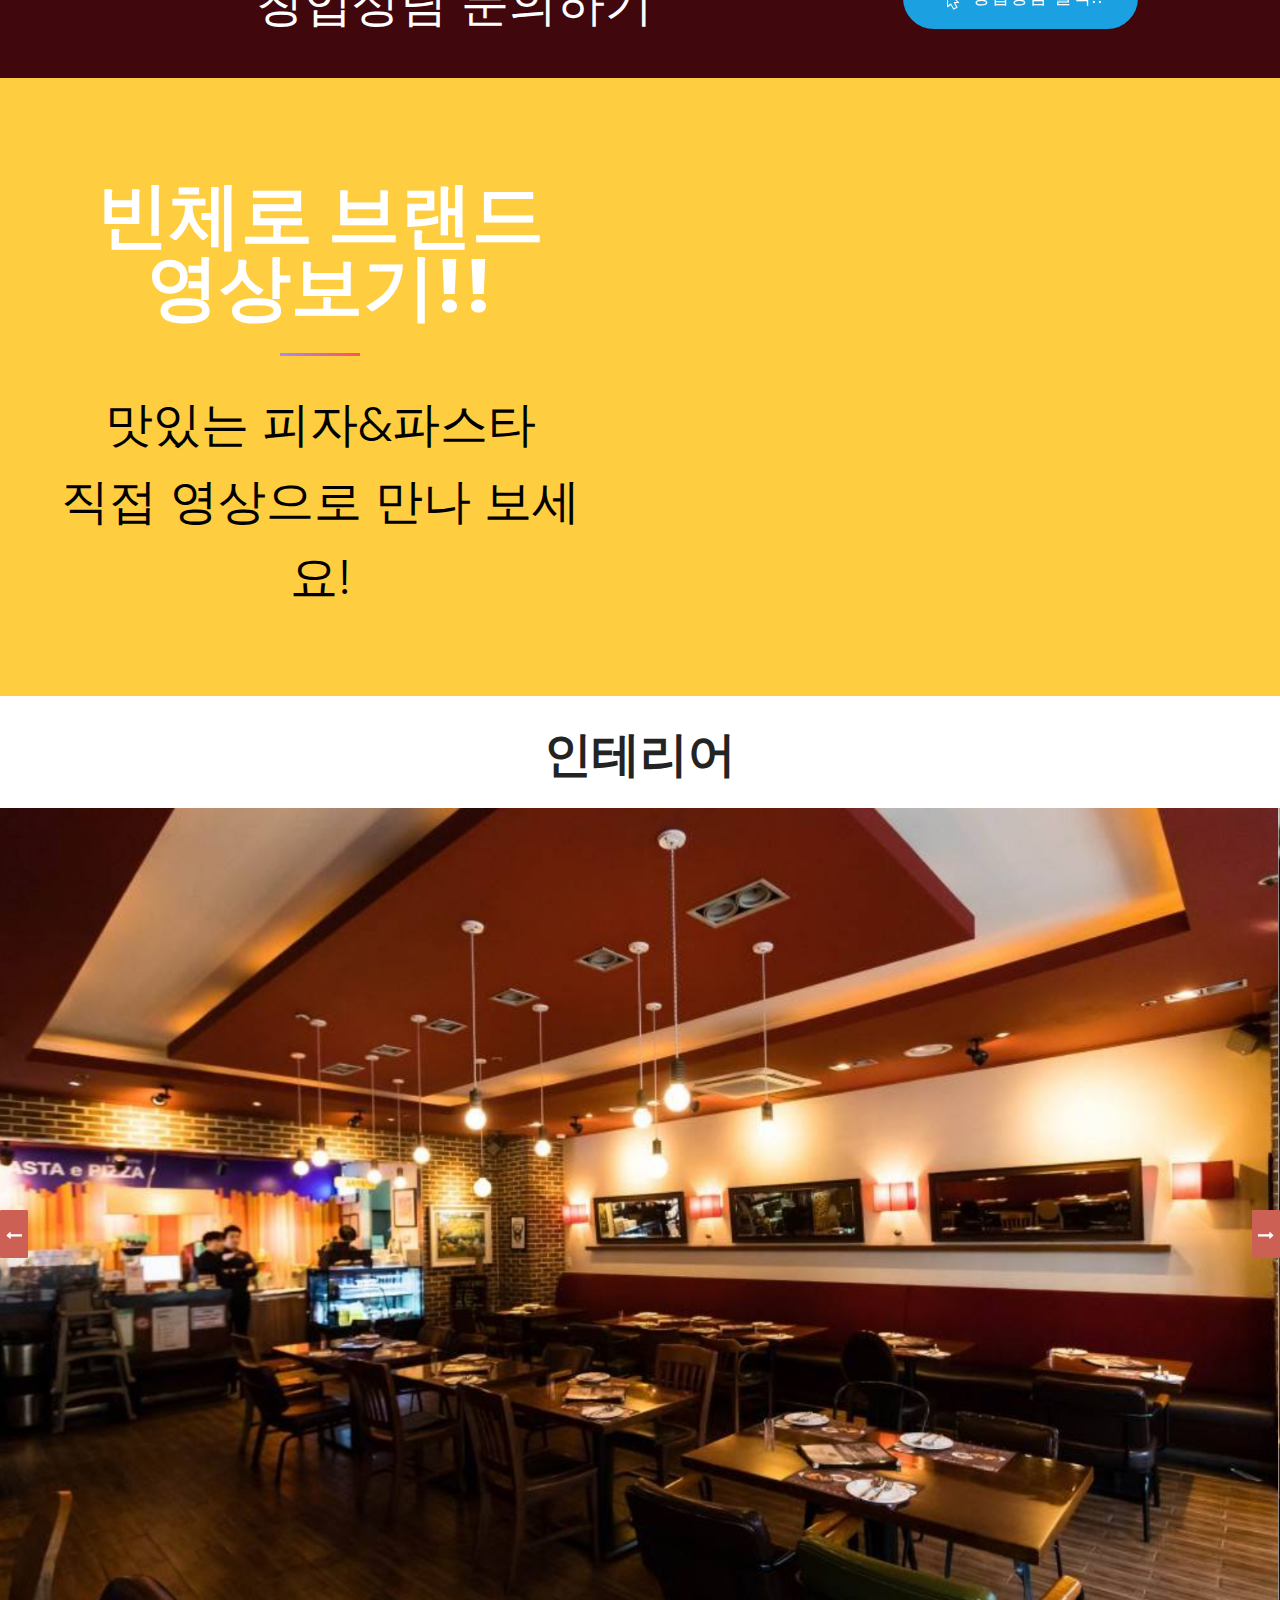
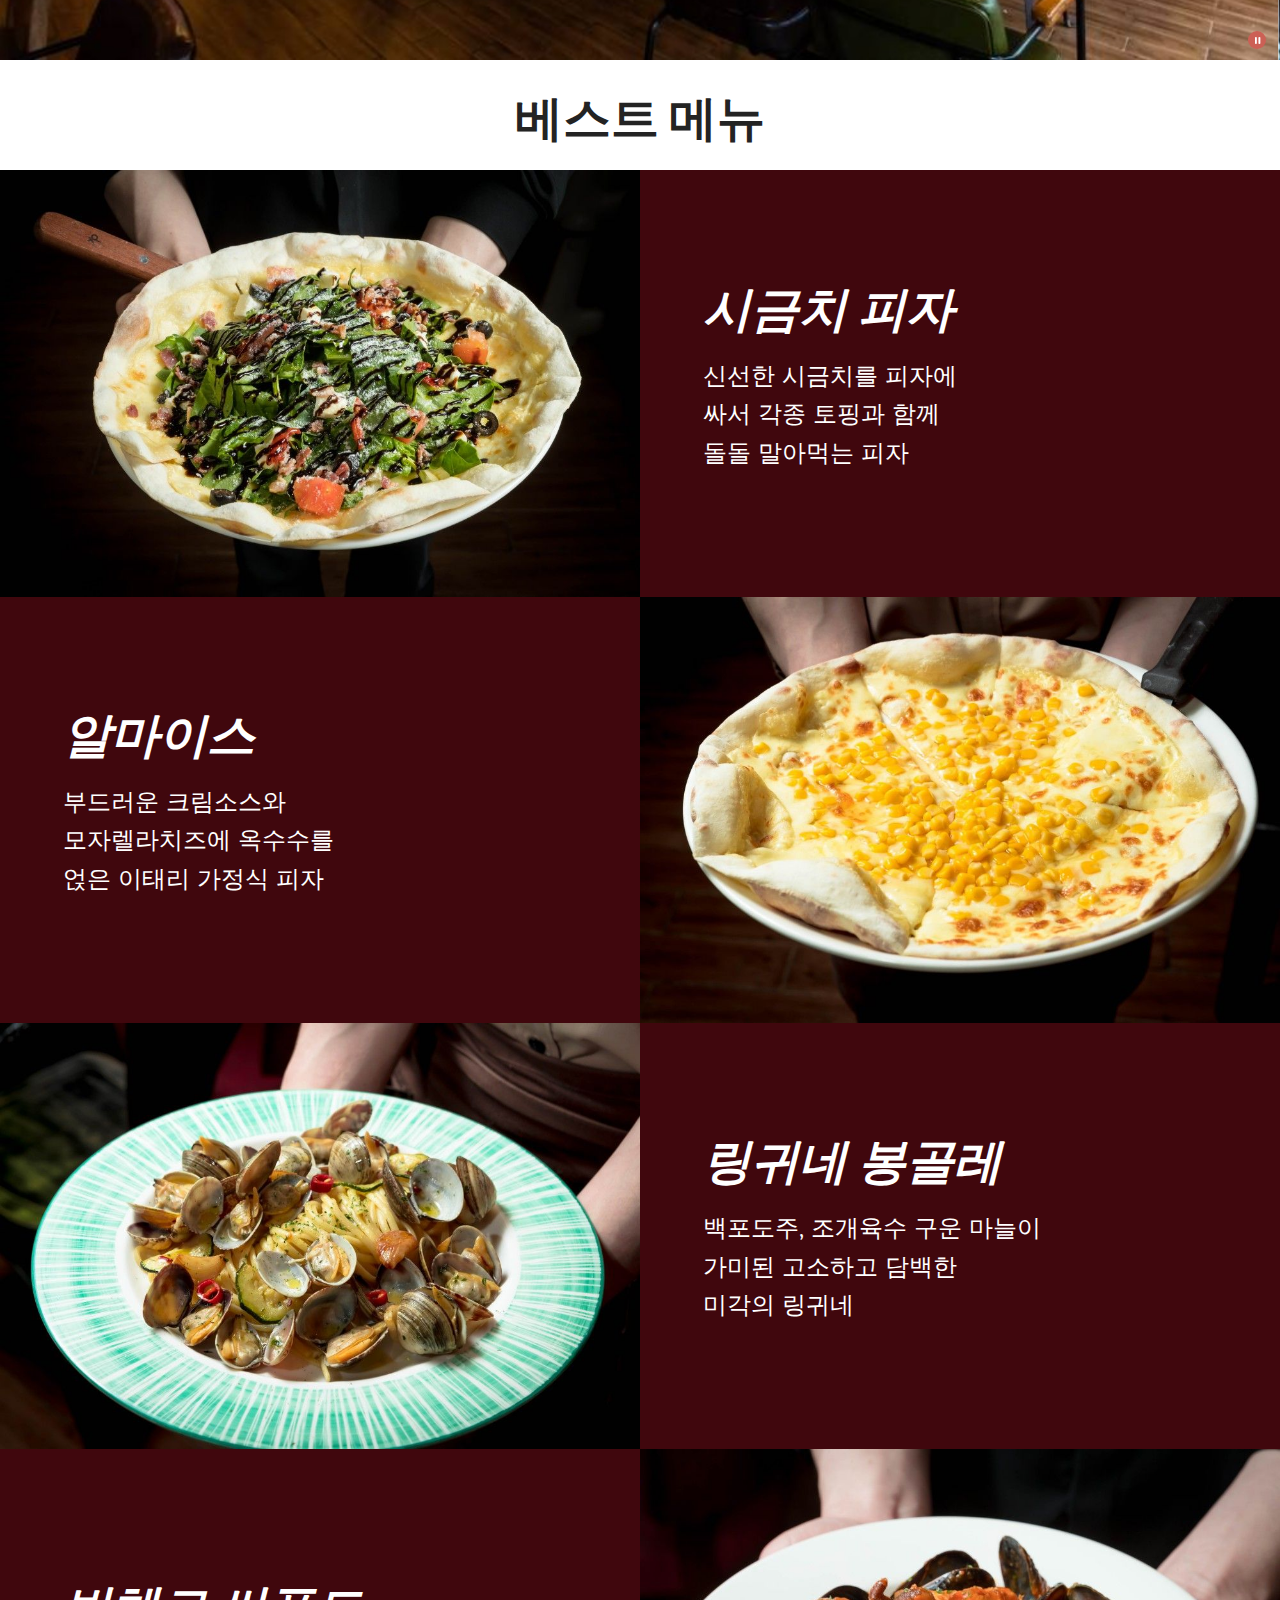
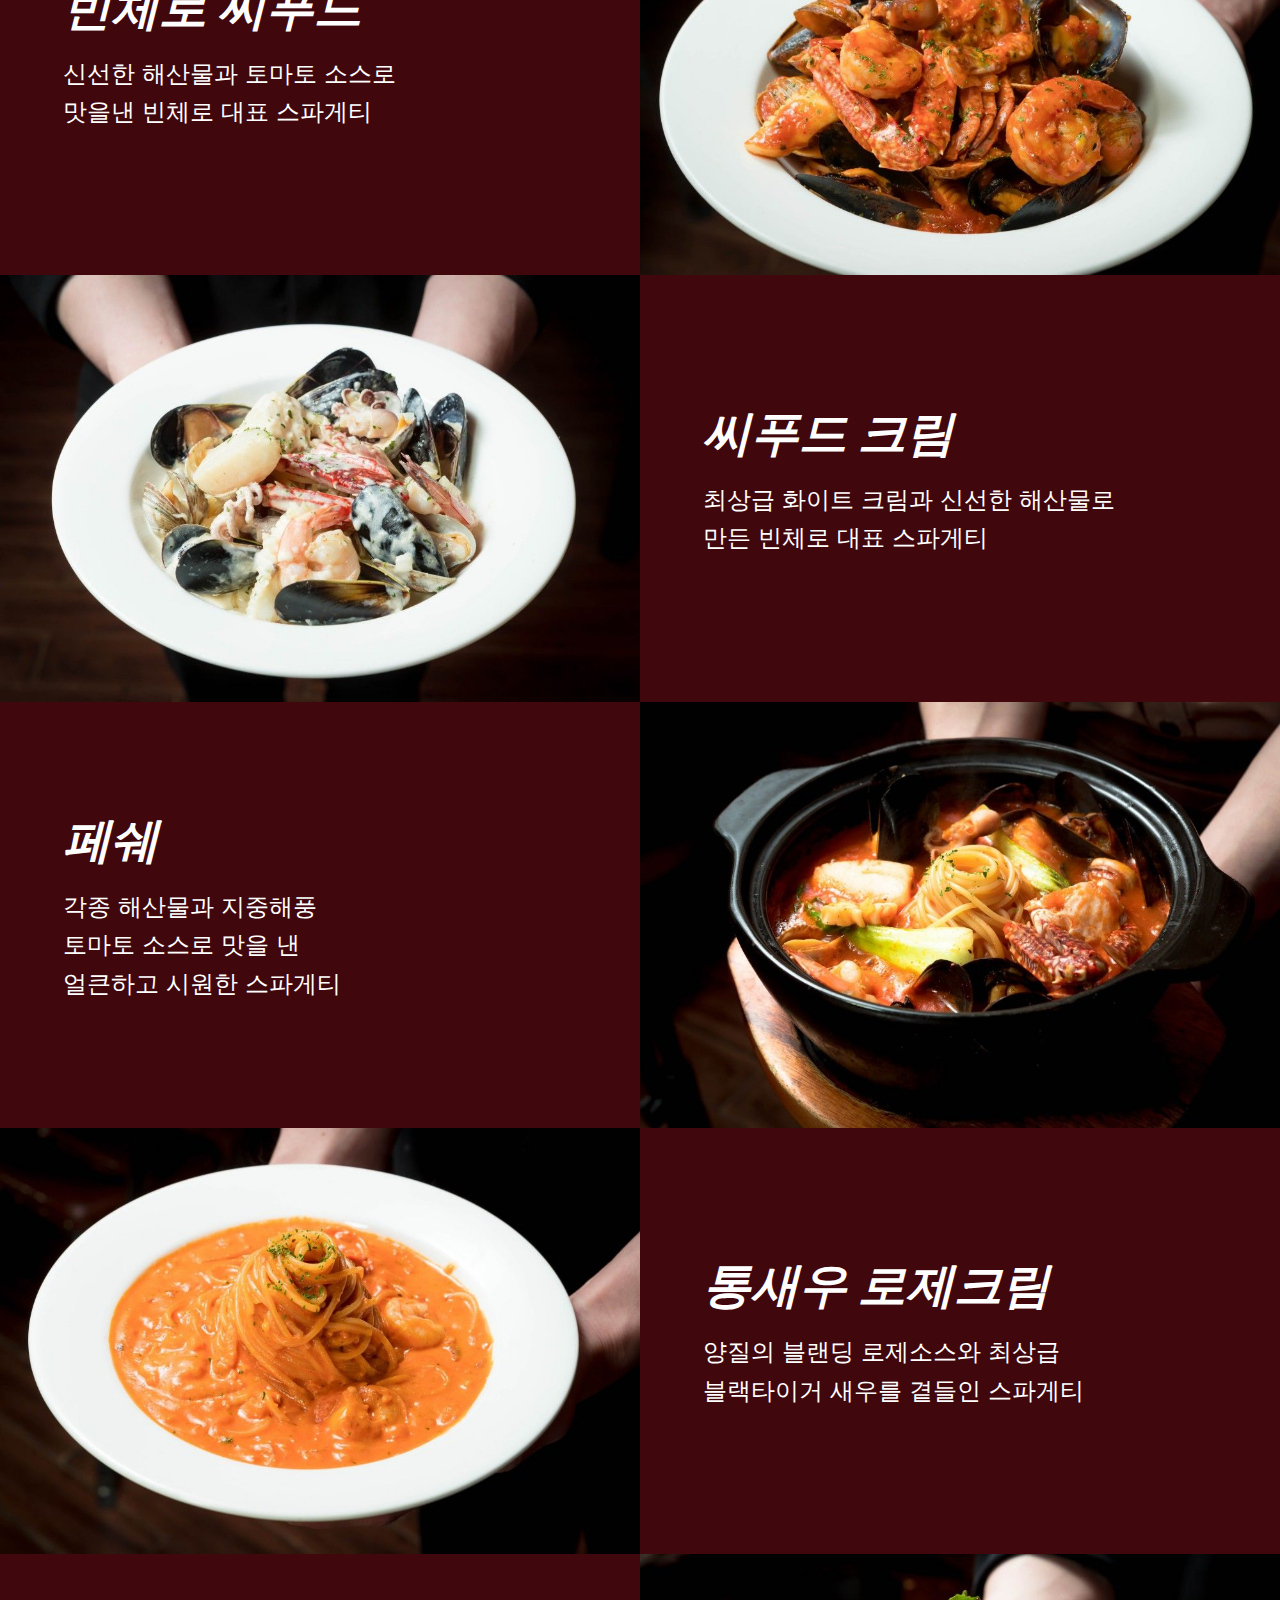
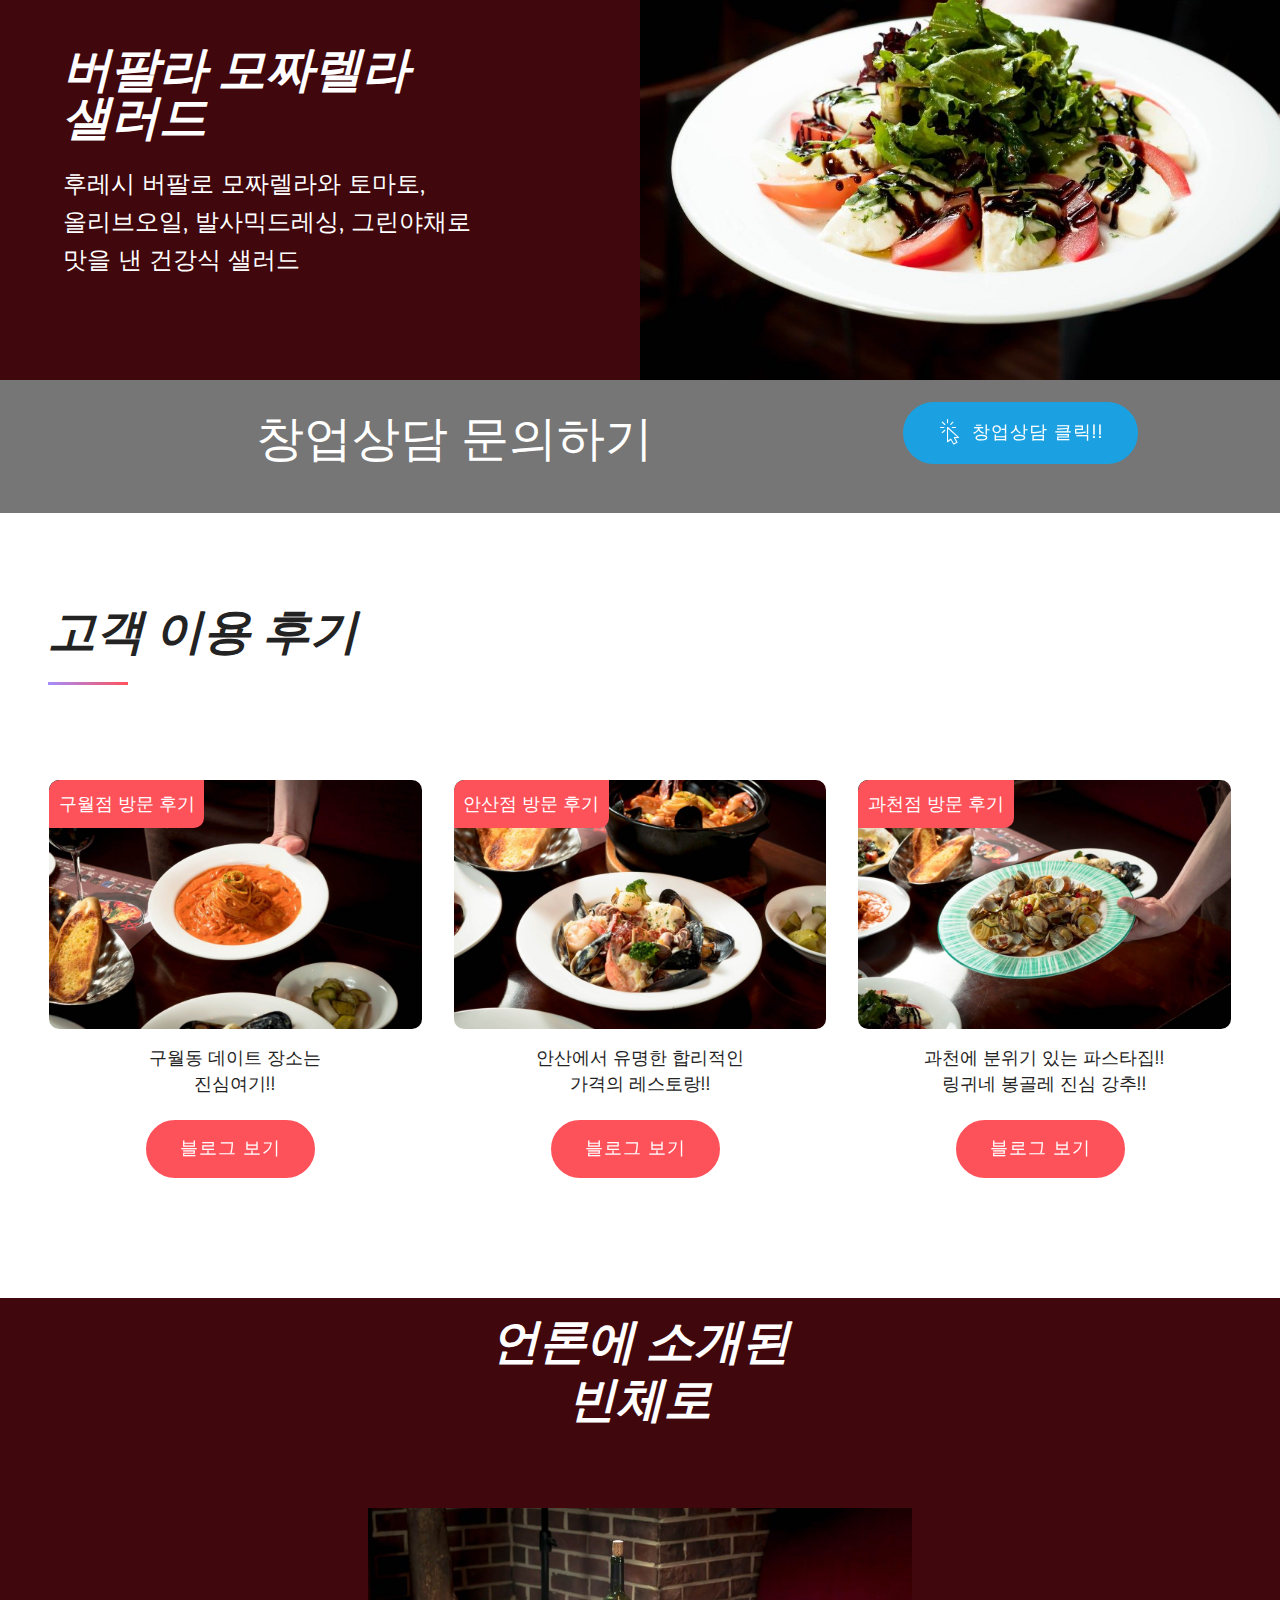
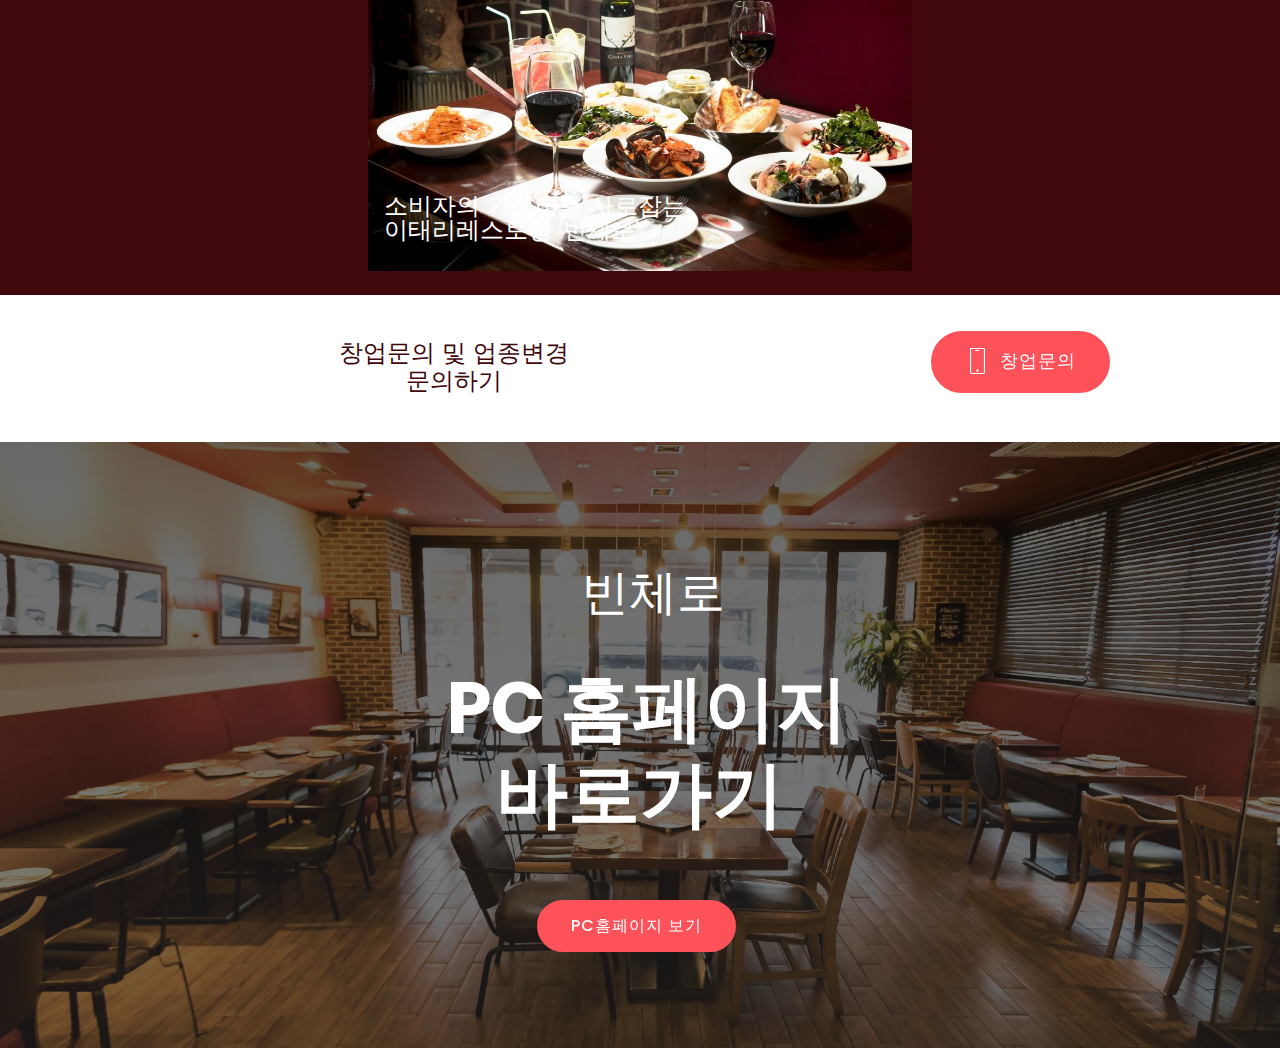
==== commit 4cd11fca: "4.10" ====
--- a/index.html
+++ b/index.html
@@ -59,7 +59,7 @@
 <!-- /Google Analytics -->
 
 
-<section class="menu cid-qMMxXJLkba" once="menu" id="menu1-8" data-rv-view="304">
+<section class="menu cid-qMMxXJLkba" once="menu" id="menu1-8" data-rv-view="137">
 
     
     
@@ -93,7 +93,7 @@
     </nav>
 </section>
 
-<section once="footers" class="cid-qMMzba662f" id="footer1-d" data-rv-view="301">
+<section once="footers" class="cid-qMMzba662f" id="footer1-d" data-rv-view="134">
 
     
 
@@ -118,9 +118,6 @@
                     <img src="assets/images/22323-1600x1056.jpg" alt="title 1" title="title 1"> text 1
                 </li><li>
                     
-                    <img src="assets/images/8989-1600x1056.jpg" alt="title 3" title="title 3"> text 3
-                </li><li>
-                    
                     <img src="assets/images/rectangle-copy-2-1600x1056.jpg" alt="title 2" title="title 2"> text 2
                 </li><li>
                     
@@ -133,8 +130,6 @@
                 <a href="#" title="">
                     <span><img alt="slide1" src="assets/images/22323-72x48.png"></span>
                 </a><a href="#" title="">
-                    <span><img alt="slide1" src="assets/images/8989-72x48.png"></span>
-                </a><a href="#" title="">
                     <span><img alt="slide1" src="assets/images/rectangle-copy-2-72x48.png"></span>
                 </a><a href="#" title="">
                     <span><img alt="slide1" src="assets/images/rectangle-copy-3-72x48.png"></span>
@@ -147,7 +142,7 @@
         </div>
 </div></section>
 
-<section class="cid-qMMzH7i9f5" id="content7-e" data-rv-view="314">
+<section class="cid-qMMzH7i9f5" id="content7-e" data-rv-view="145">
 
     
 
@@ -162,7 +157,7 @@
     </div>
 </section>
 
-<section class="features1 cid-qMMA1m93Fi" id="features1-f" data-rv-view="317">
+<section class="features1 cid-qMMA1m93Fi" id="features1-f" data-rv-view="148">
 
     
 
@@ -176,30 +171,30 @@
             </div>
             <div class="col-md-6 text-element">
                 <div class="text-content">
-                    <h2 class="mbr-title pt-2 mbr-fonts-style align-center display-2"><strong><em>9천만원대&nbsp;</em></strong><br><strong><em>창업아이템!!</em></strong></h2>
-                    <div class="underline align-center">
-                         <div class="line"></div>
-                    </div>
-                    <div class="mbr-section-text">
-                        <p class="mbr-text pt-3 mbr-light mbr-fonts-style align-center display-5"><strong><em>9천만원대!!</em></strong><br>이탈리안 레스토랑 창업!!<br></p>
-                    </div>
-                    
-                </div>
-            </div>
-        </div>
-    </div>          
-</section>
-
-<section class="features1 cid-qNoszaMg7a" id="features1-1r" data-rv-view="320">
-
-    
-
-    
-    <div class="container-fluid">
-        <div class="row main align-items-center">
-            <div class="col-md-6 image-element align-self-stretch">
-                <div class="img-wrap" style="width: 80%; height: 80%;">
-                    <img src="assets/images/-01i0759-5472x3648.jpg" alt="" title="" media-simple="true">
+                    <h2 class="mbr-title pt-2 mbr-fonts-style align-center display-2"><strong><em>요즘뜨는</em></strong><br><strong><em>창업아이템!!</em></strong></h2>
+                    <div class="underline align-center">
+                         <div class="line"></div>
+                    </div>
+                    <div class="mbr-section-text">
+                        <p class="mbr-text pt-3 mbr-light mbr-fonts-style align-center display-5"><strong><em>카페문화, 외식문화 , 브런치문화</em></strong><br><strong><em>발달로 통해&nbsp;</em></strong><strong><em>우리동네에 </em></strong><br><strong><em>꼭 필요한&nbsp;</em></strong>창업아이템!!<br></p>
+                    </div>
+                    
+                </div>
+            </div>
+        </div>
+    </div>          
+</section>
+
+<section class="features1 cid-qNoszaMg7a" id="features1-1r" data-rv-view="151">
+
+    
+
+    
+    <div class="container-fluid">
+        <div class="row main align-items-center">
+            <div class="col-md-6 image-element align-self-stretch">
+                <div class="img-wrap" style="width: 80%; height: 80%;">
+                    <img src="assets/images/01i0759-5472x3648.jpg" alt="" title="" media-simple="true">
                 </div>
             </div>
             <div class="col-md-6 text-element">
@@ -218,16 +213,16 @@
     </div>          
 </section>
 
-<section class="features1 cid-qNotUq6Yxp" id="features1-1s" data-rv-view="323">
-
-    
-
-    
-    <div class="container-fluid">
-        <div class="row main align-items-center">
-            <div class="col-md-6 image-element align-self-stretch">
-                <div class="img-wrap" style="width: 80%; height: 80%;">
-                    <img src="assets/images/-01i0502-5472x3648.jpg" alt="" title="" media-simple="true">
+<section class="features1 cid-qNotUq6Yxp" id="features1-1s" data-rv-view="154">
+
+    
+
+    
+    <div class="container-fluid">
+        <div class="row main align-items-center">
+            <div class="col-md-6 image-element align-self-stretch">
+                <div class="img-wrap" style="width: 80%; height: 80%;">
+                    <img src="assets/images/01i0502-5472x3648.jpg" alt="" title="" media-simple="true">
                 </div>
             </div>
             <div class="col-md-6 text-element">
@@ -246,7 +241,7 @@
     </div>          
 </section>
 
-<section class="features1 cid-qMMAszRiwm" id="features1-g" data-rv-view="326">
+<section class="features1 cid-qMMAszRiwm" id="features1-g" data-rv-view="157">
 
     
 
@@ -274,7 +269,7 @@
     </div>          
 </section>
 
-<section class="features1 cid-qMMC7iAQ6t" id="features1-l" data-rv-view="329">
+<section class="features1 cid-qMMC7iAQ6t" id="features1-l" data-rv-view="160">
 
     
 
@@ -302,7 +297,7 @@
     </div>          
 </section>
 
-<section class="features1 cid-qMMB5ZjVX3" id="features1-j" data-rv-view="332">
+<section class="features1 cid-qMMB5ZjVX3" id="features1-j" data-rv-view="163">
 
     
 
@@ -330,7 +325,7 @@
     </div>          
 </section>
 
-<section class="features1 cid-qMMAOLoNWB" id="features1-i" data-rv-view="335">
+<section class="features1 cid-qMMAOLoNWB" id="features1-i" data-rv-view="166">
 
     
 
@@ -358,7 +353,7 @@
     </div>          
 </section>
 
-<section class="features1 cid-qMME2Bwudq" id="features1-n" data-rv-view="338">
+<section class="features1 cid-qMME2Bwudq" id="features1-n" data-rv-view="169">
 
     
 
@@ -386,16 +381,16 @@
     </div>          
 </section>
 
-<section class="features1 cid-qNowJ6KUPy" id="features1-1t" data-rv-view="341">
-
-    
-
-    
-    <div class="container-fluid">
-        <div class="row main align-items-center">
-            <div class="col-md-6 image-element align-self-stretch">
-                <div class="img-wrap" style="width: 80%; height: 80%;">
-                    <img src="assets/images/-01i0888-5472x3648.jpg" alt="" title="" media-simple="true">
+<section class="features1 cid-qNowJ6KUPy" id="features1-1t" data-rv-view="172">
+
+    
+
+    
+    <div class="container-fluid">
+        <div class="row main align-items-center">
+            <div class="col-md-6 image-element align-self-stretch">
+                <div class="img-wrap" style="width: 80%; height: 80%;">
+                    <img src="assets/images/01i0888-5472x3648.jpg" alt="" title="" media-simple="true">
                 </div>
             </div>
             <div class="col-md-6 text-element">
@@ -414,7 +409,7 @@
     </div>          
 </section>
 
-<section class="features1 cid-qMMAC8YeqL" id="features1-h" data-rv-view="344">
+<section class="features1 cid-qMMAC8YeqL" id="features1-h" data-rv-view="175">
 
     
 
@@ -442,7 +437,7 @@
     </div>          
 </section>
 
-<section class="features1 cid-qMMBc46roo" id="features1-k" data-rv-view="347">
+<section class="features1 cid-qMMBc46roo" id="features1-k" data-rv-view="178">
 
     
 
@@ -470,7 +465,7 @@
     </div>          
 </section>
 
-<section class="features1 cid-qN5qGnpTqO" id="features1-1n" data-rv-view="350">
+<section class="features1 cid-qN5qGnpTqO" id="features1-1n" data-rv-view="181">
 
     
 
@@ -498,7 +493,7 @@
     </div>          
 </section>
 
-<section class="cid-qMMJbkjEQW" id="info1-12" data-rv-view="353">
+<section class="cid-qMMJbkjEQW" id="info1-12" data-rv-view="184">
 
     
 
@@ -515,7 +510,7 @@
     </div>
 </section>
 
-<section class="features4 cid-qMMCCzQsJc" id="features4-m" data-rv-view="356">
+<section class="features4 cid-qMMCCzQsJc" id="features4-m" data-rv-view="187">
 
     
 
@@ -539,7 +534,7 @@
     </div>          
 </section>
 
-<section class="cid-qMMFSzTJXP" id="content7-p" data-rv-view="359">
+<section class="cid-qMMFSzTJXP" id="content7-p" data-rv-view="190">
 
     
 
@@ -607,7 +602,7 @@
         </div>
 </div></section>
 
-<section class="cid-qMMGcnCfR4" id="content7-s" data-rv-view="376">
+<section class="cid-qMMGcnCfR4" id="content7-s" data-rv-view="207">
 
     
 
@@ -622,7 +617,7 @@
     </div>
 </section>
 
-<section class="features16 cid-qMMHpKBC55" id="features16-v" data-rv-view="379">
+<section class="features16 cid-qMMHpKBC55" id="features16-v" data-rv-view="210">
 
     
 
@@ -648,7 +643,7 @@
     </div>          
 </section>
 
-<section class="features16 cid-qMMHIPTZZG" id="features16-w" data-rv-view="382">
+<section class="features16 cid-qMMHIPTZZG" id="features16-w" data-rv-view="213">
 
     
 
@@ -674,7 +669,7 @@
     </div>          
 </section>
 
-<section class="features16 cid-qMMHZScOCe" id="features16-x" data-rv-view="385">
+<section class="features16 cid-qMMHZScOCe" id="features16-x" data-rv-view="216">
 
     
 
@@ -700,7 +695,7 @@
     </div>          
 </section>
 
-<section class="features16 cid-qMMI7ERpe6" id="features16-y" data-rv-view="388">
+<section class="features16 cid-qMMI7ERpe6" id="features16-y" data-rv-view="219">
 
     
 
@@ -726,7 +721,7 @@
     </div>          
 </section>
 
-<section class="features16 cid-qMMIdftZhl" id="features16-z" data-rv-view="391">
+<section class="features16 cid-qMMIdftZhl" id="features16-z" data-rv-view="222">
 
     
 
@@ -752,7 +747,7 @@
     </div>          
 </section>
 
-<section class="features16 cid-qMMIjbzva9" id="features16-10" data-rv-view="394">
+<section class="features16 cid-qMMIjbzva9" id="features16-10" data-rv-view="225">
 
     
 
@@ -778,7 +773,7 @@
     </div>          
 </section>
 
-<section class="features16 cid-qN5GTihEHc" id="features16-1p" data-rv-view="397">
+<section class="features16 cid-qN5GTihEHc" id="features16-1p" data-rv-view="228">
 
     
 
@@ -804,7 +799,7 @@
     </div>          
 </section>
 
-<section class="features16 cid-qN5GYlte8F" id="features16-1q" data-rv-view="400">
+<section class="features16 cid-qN5GYlte8F" id="features16-1q" data-rv-view="231">
 
     
 
@@ -830,7 +825,7 @@
     </div>          
 </section>
 
-<section class="cid-qMMJOUzOjD" id="info1-14" data-rv-view="403">
+<section class="cid-qMMJOUzOjD" id="info1-14" data-rv-view="234">
 
     
 
@@ -847,7 +842,7 @@
     </div>
 </section>
 
-<section class="features12 cid-qMPRfemmSI" id="features12-1c" data-rv-view="406">
+<section class="features12 cid-qMPRfemmSI" id="features12-1c" data-rv-view="237">
 
     
 
@@ -906,7 +901,7 @@
     </div>
 </section>
 
-<section class="features9 popup-btn-cards cid-qMMLfGPBD6" id="features9-17" data-rv-view="409">
+<section class="features9 popup-btn-cards cid-qMMLfGPBD6" id="features9-17" data-rv-view="240">
 
     
 
@@ -934,7 +929,7 @@
     </div>
 </section>
 
-<section class="cid-qMMLYceJNr" id="info1-1a" data-rv-view="412">
+<section class="cid-qMMLYceJNr" id="info1-1a" data-rv-view="243">
 
     
 
@@ -952,7 +947,7 @@
     </div>
 </section>
 
-<section class="header3 cid-qMMMwnH9YI" id="header3-1b" data-rv-view="415">
+<section class="header3 cid-qMMMwnH9YI" id="header3-1b" data-rv-view="246">
 
     
 
--- a/assets/mobirise/css/mbr-additional.css
+++ b/assets/mobirise/css/mbr-additional.css
@@ -3152,7 +3152,7 @@
 .cid-qMMMwnH9YI {
   padding-top: 120px;
   padding-bottom: 90px;
-  background-image: url("../../../assets/images/-01i0509-2000x1333.jpg");
+  background-image: url("../../../assets/images/01i0509-2000x1333.jpg");
 }
 .cid-qMMMwnH9YI .mbr-overlay {
   background: linear-gradient(#000000 -10%, #232323 75%);
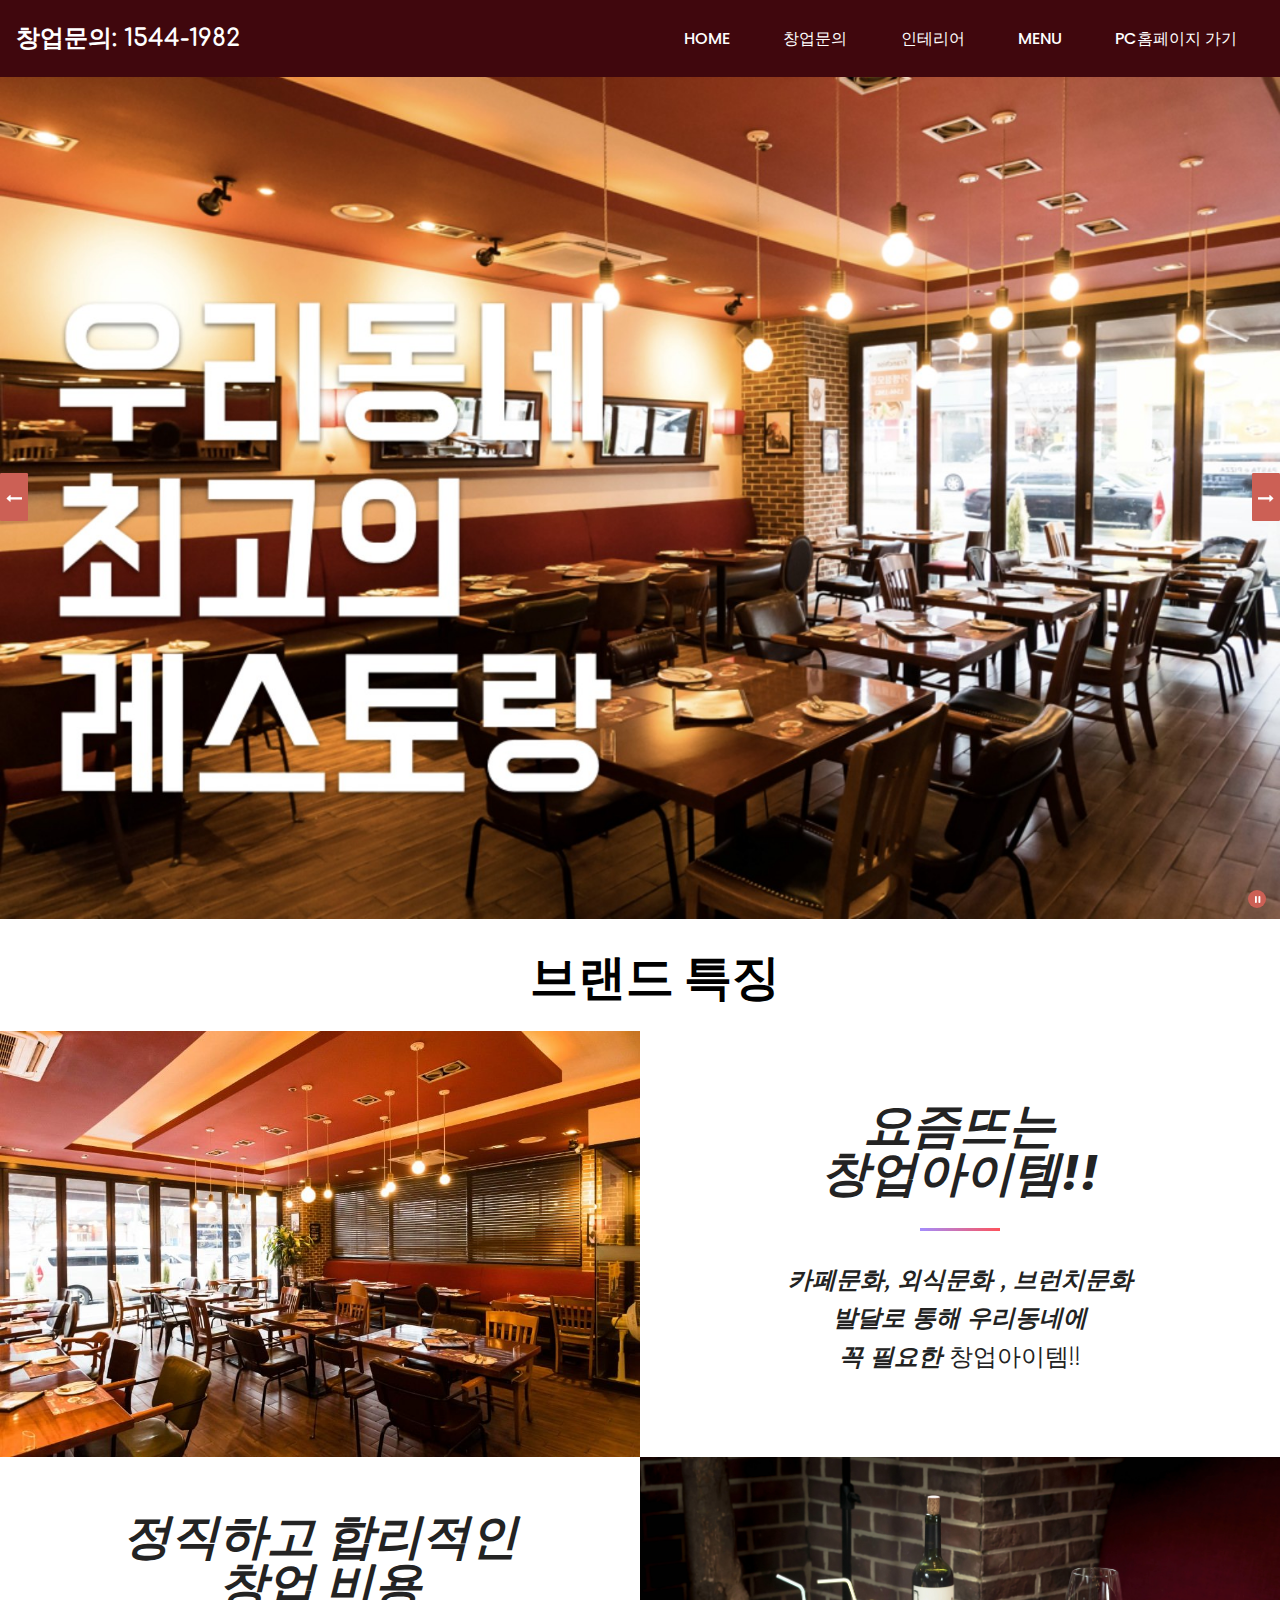
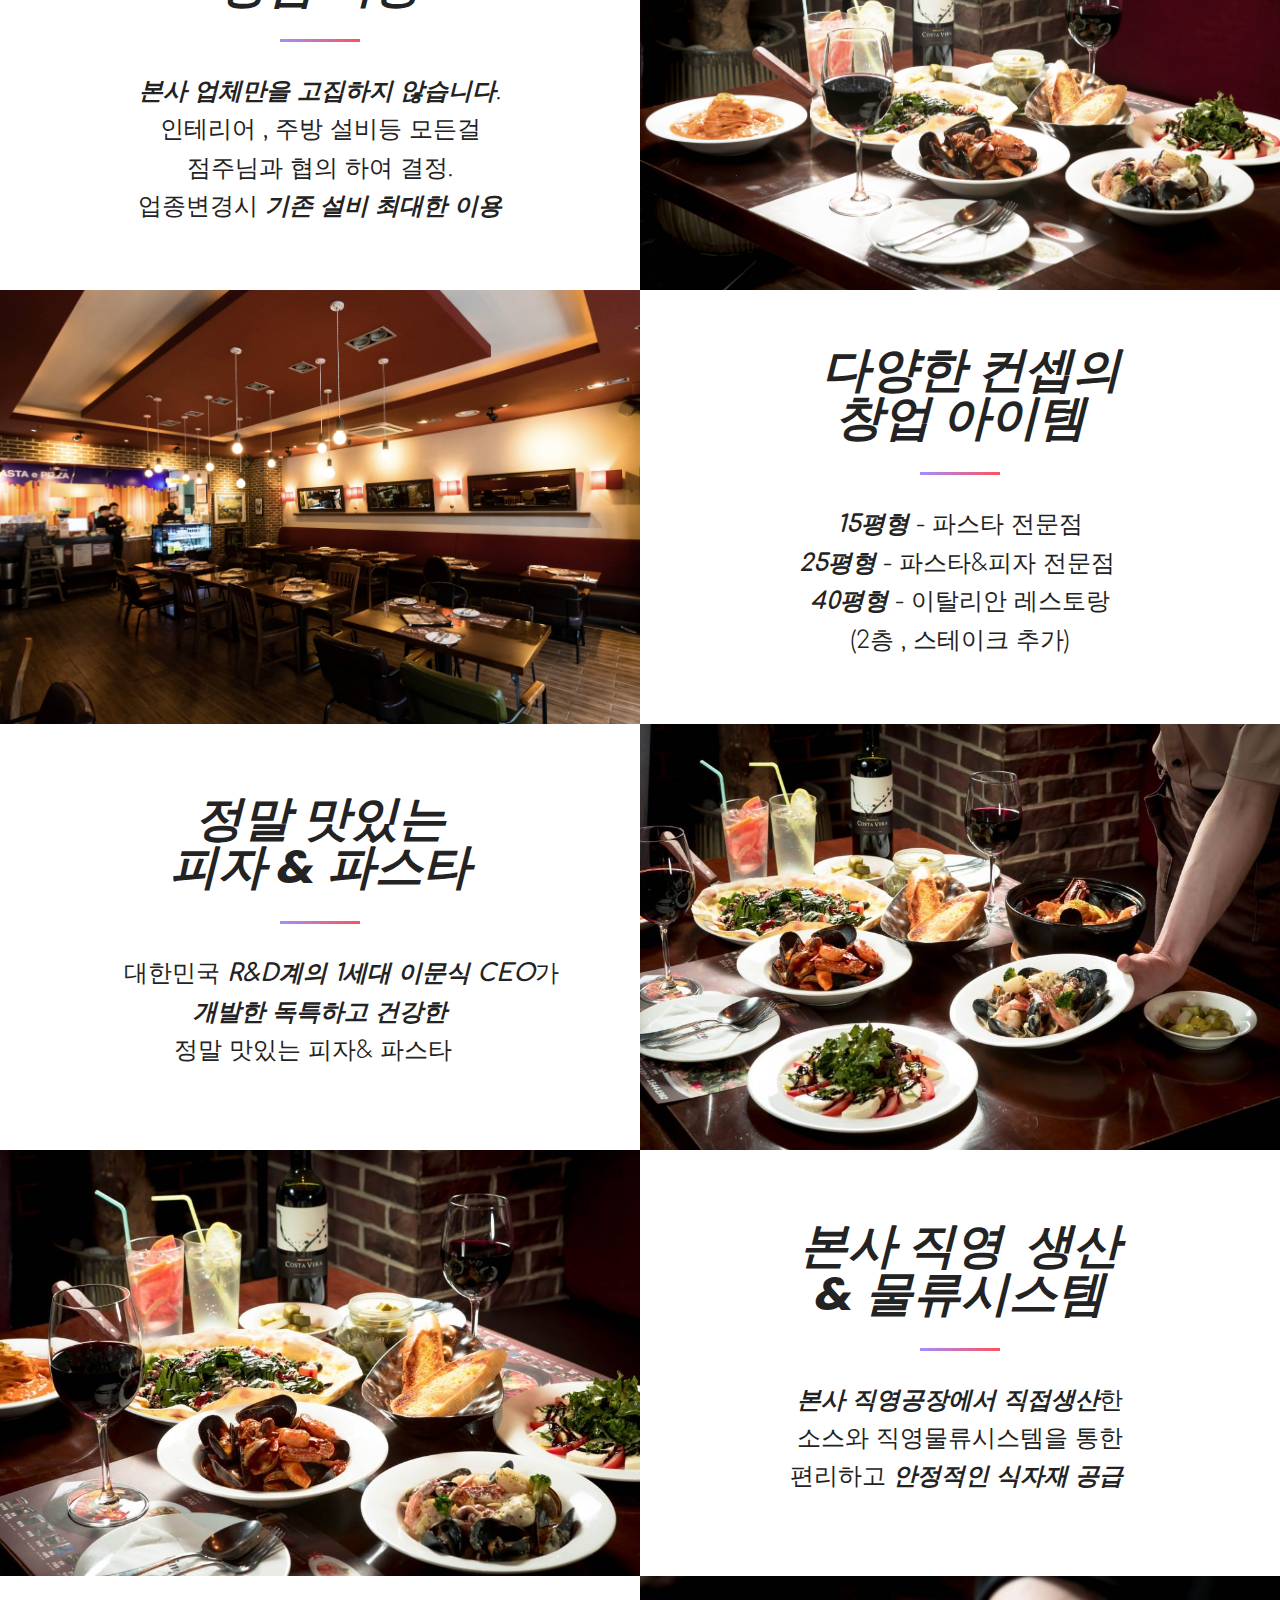
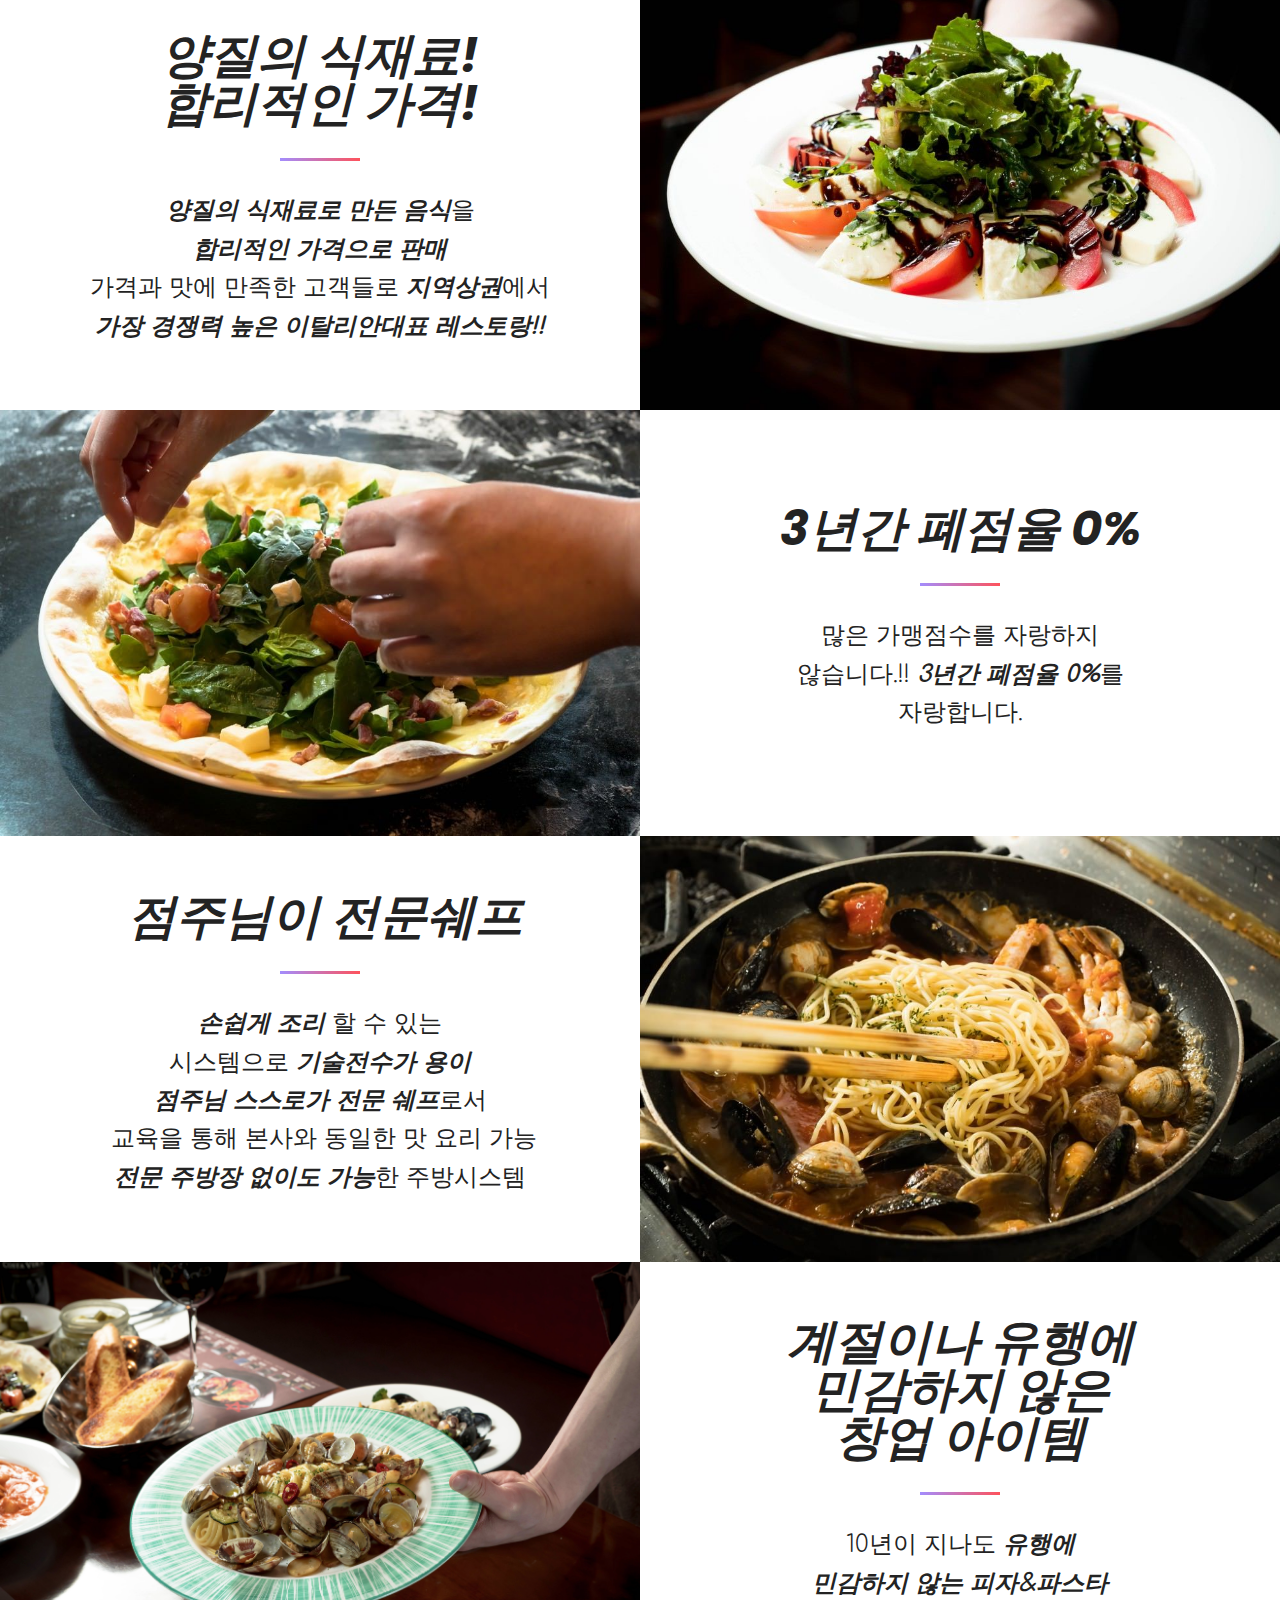
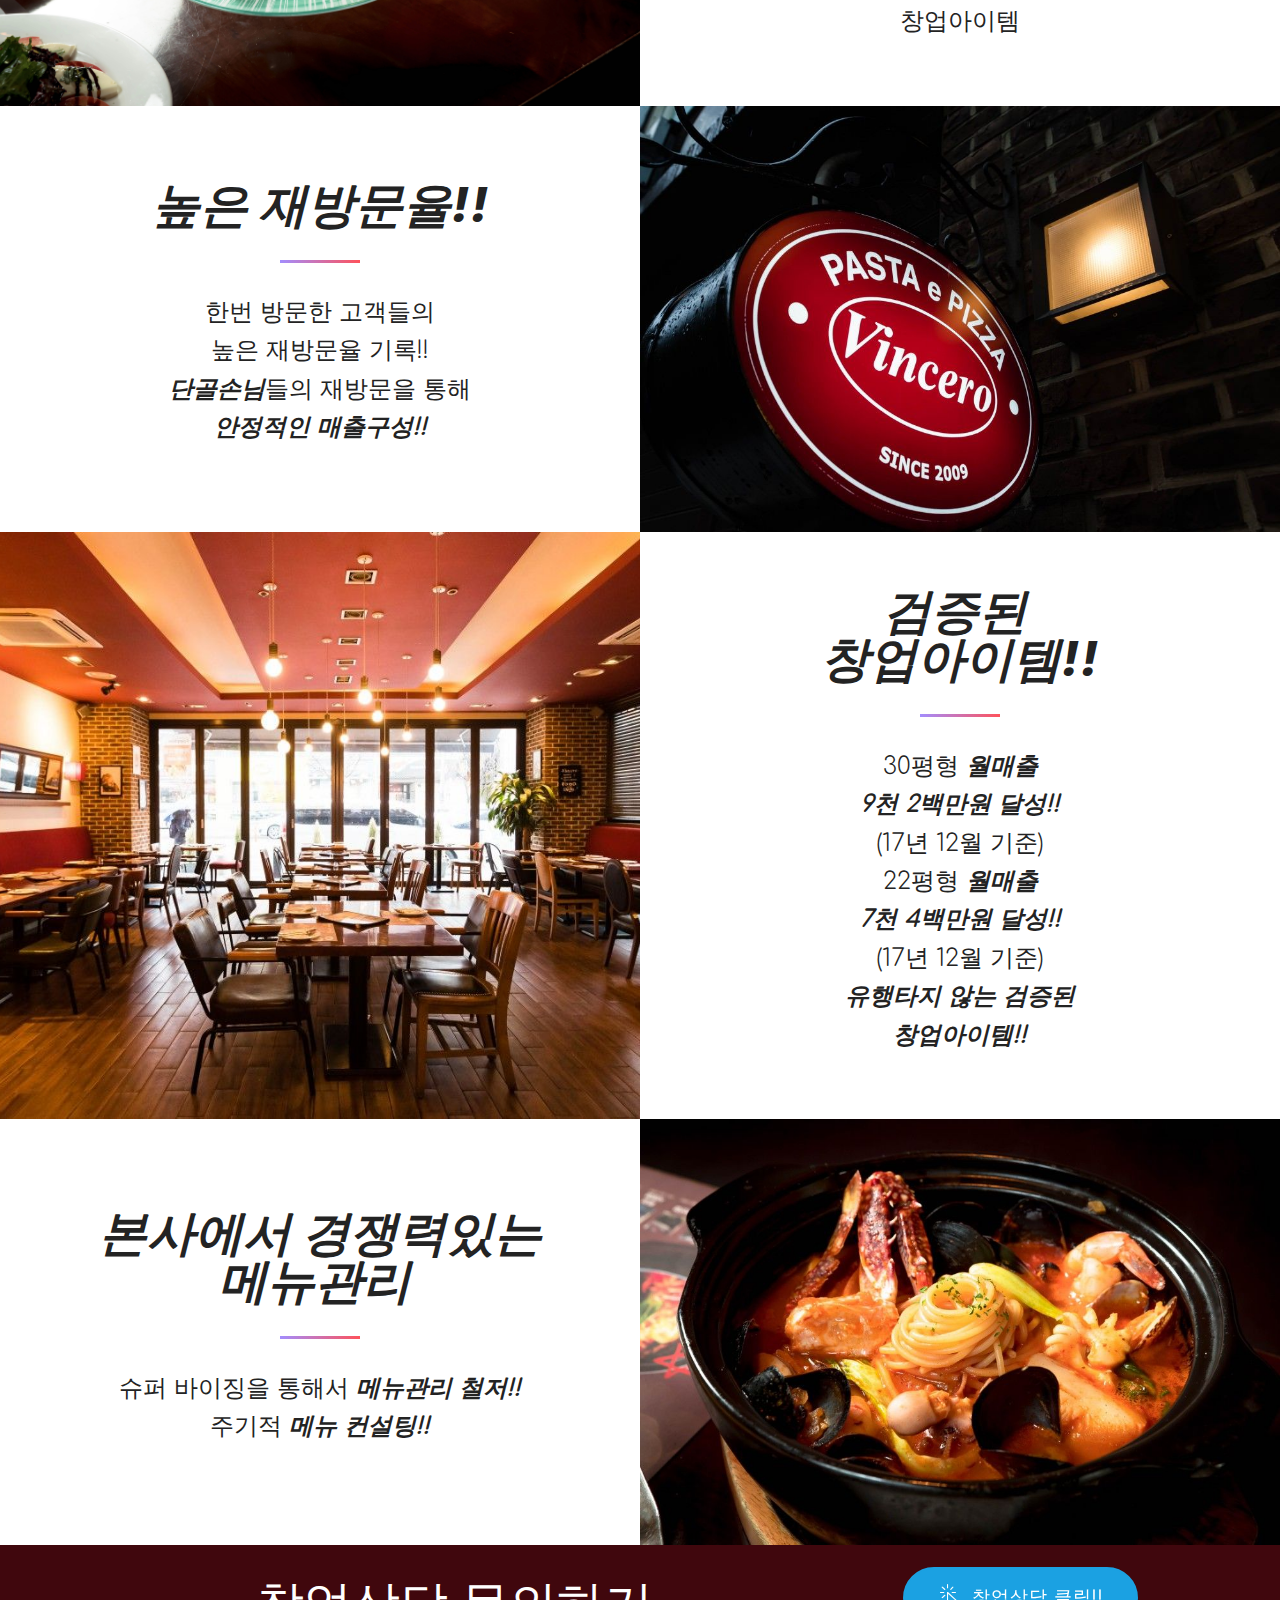
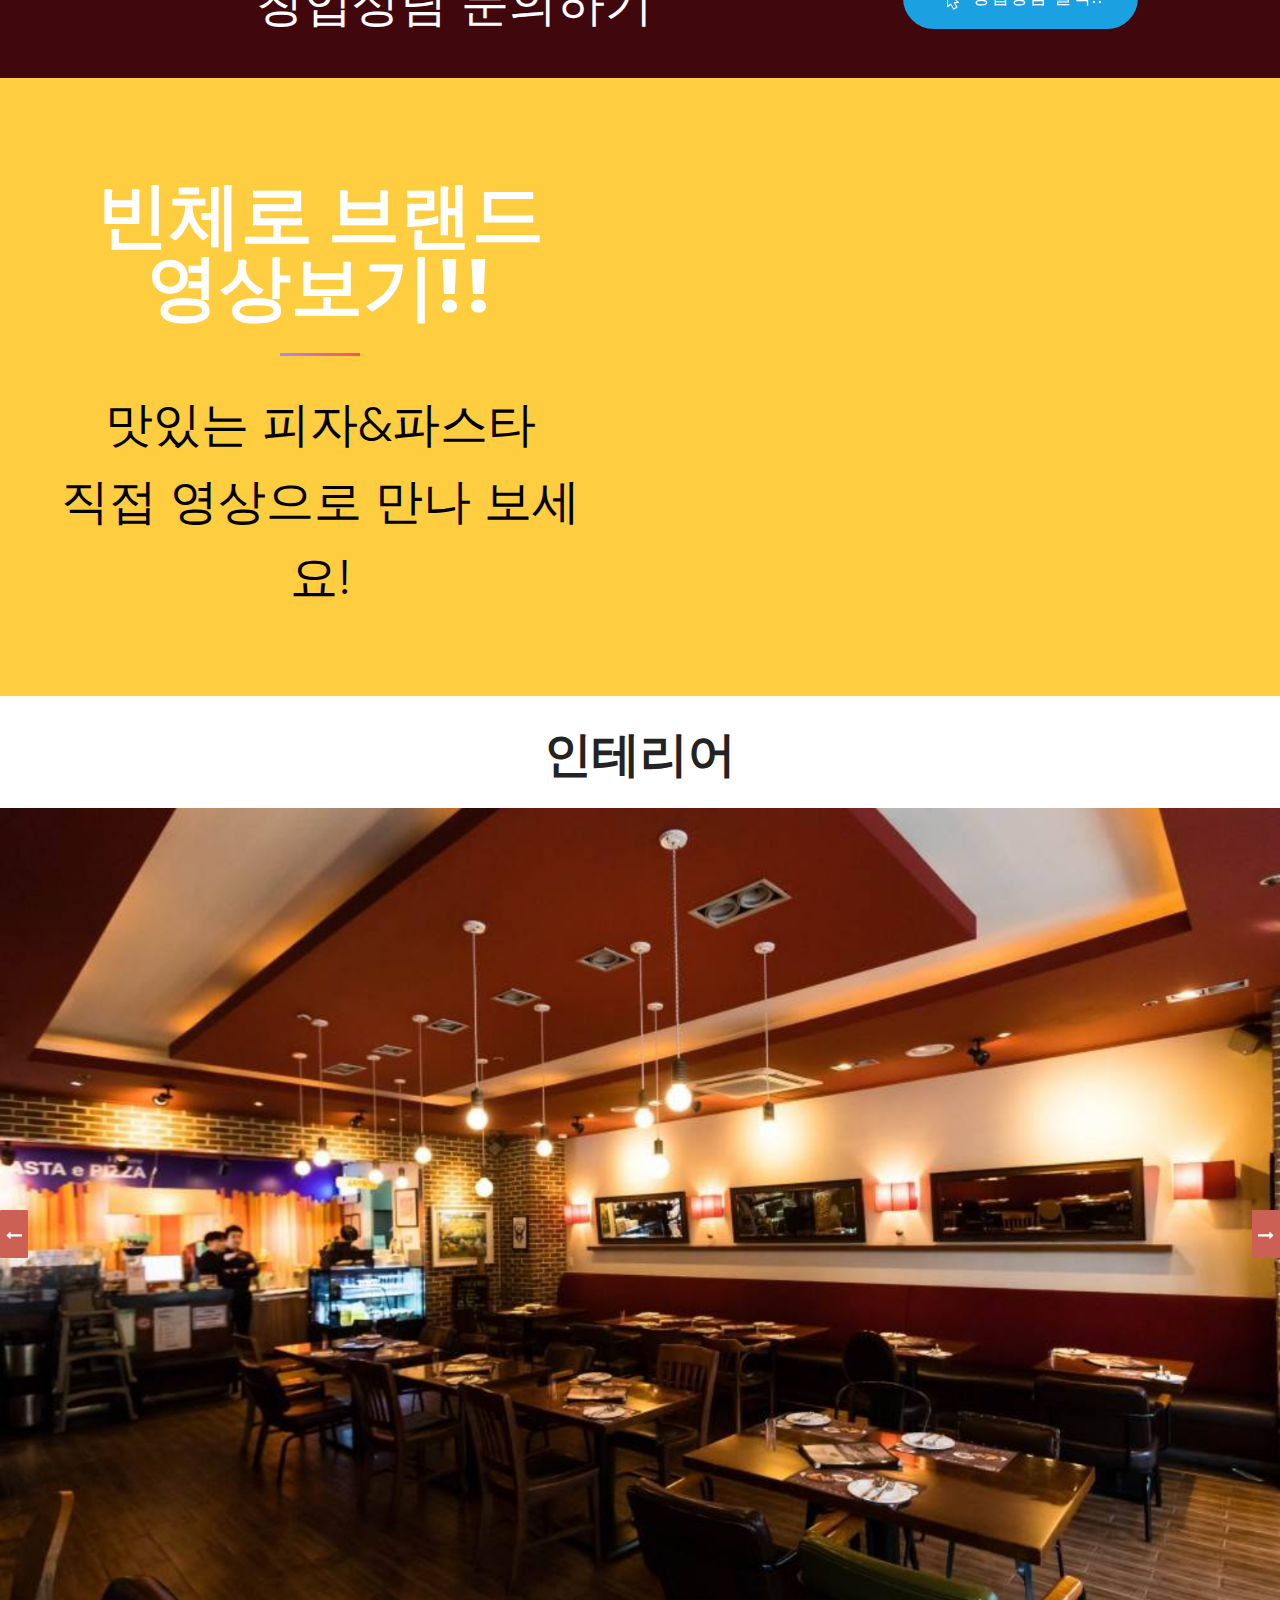
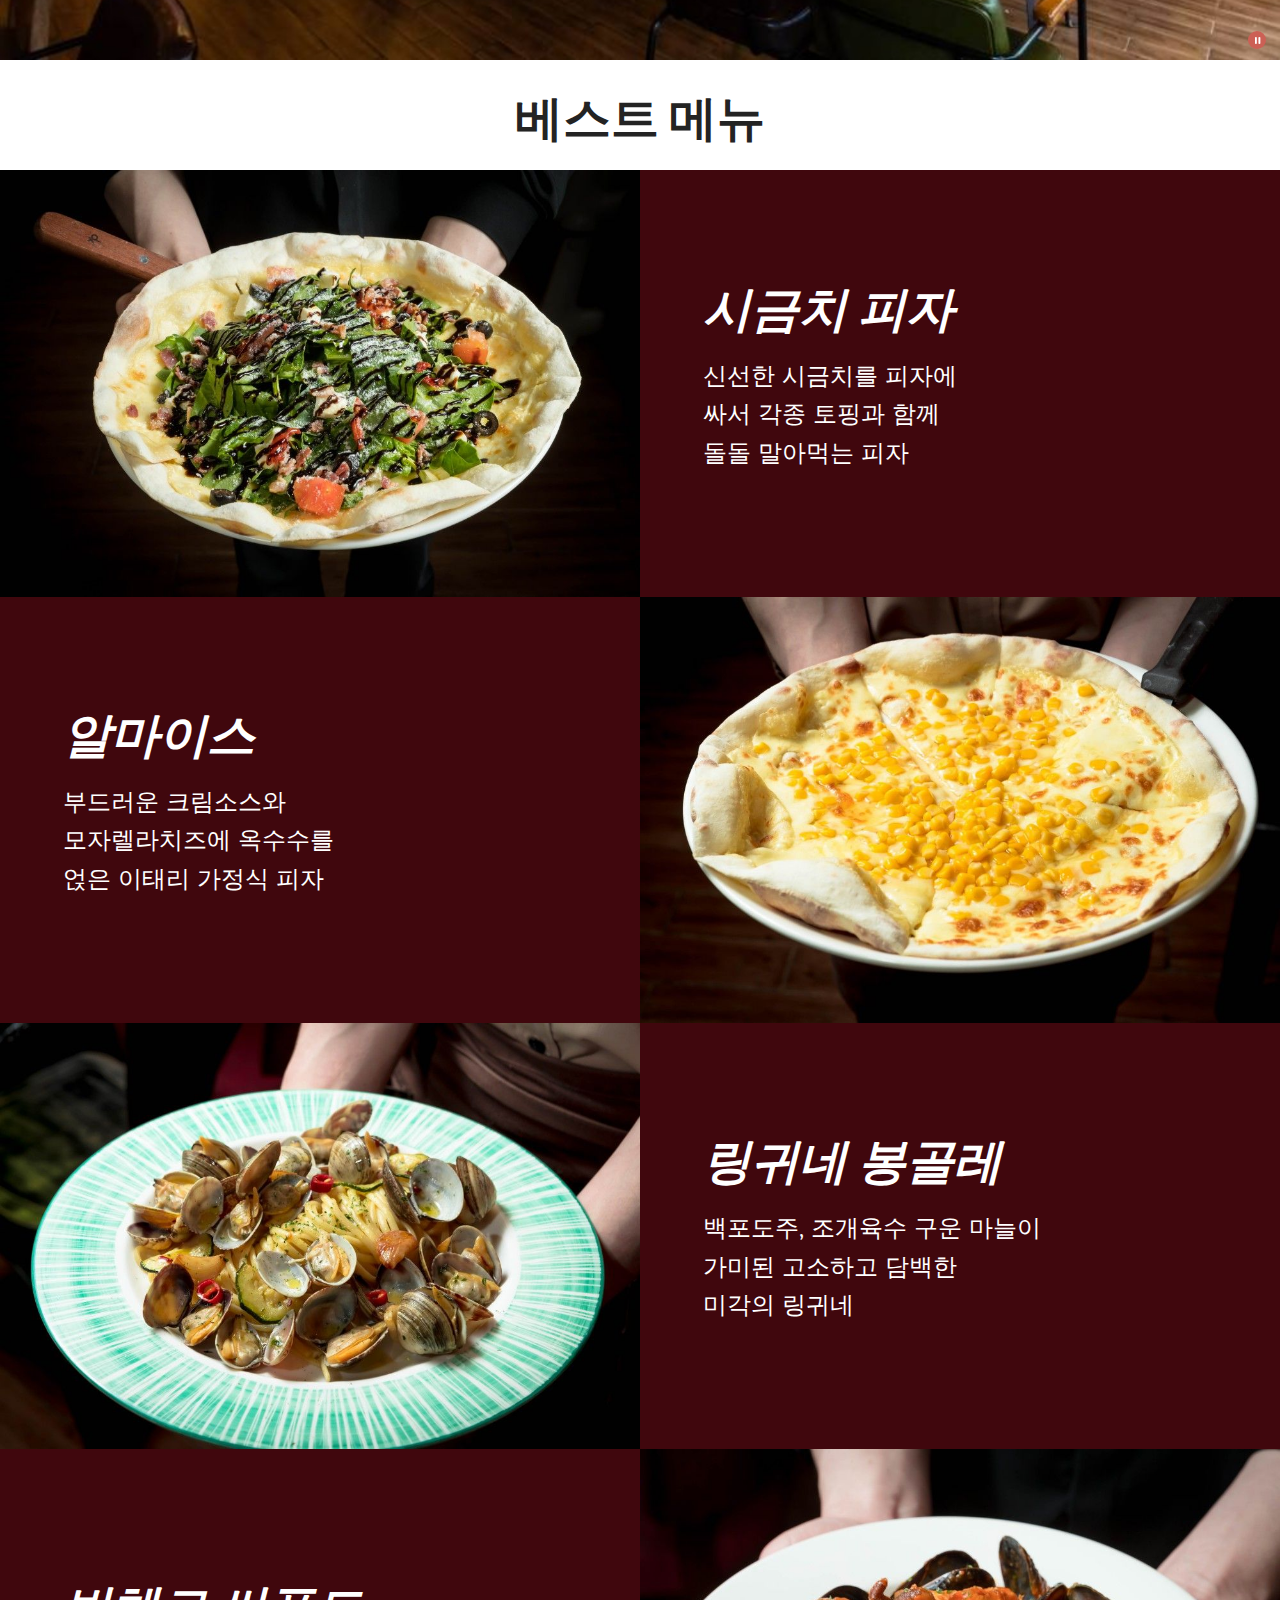
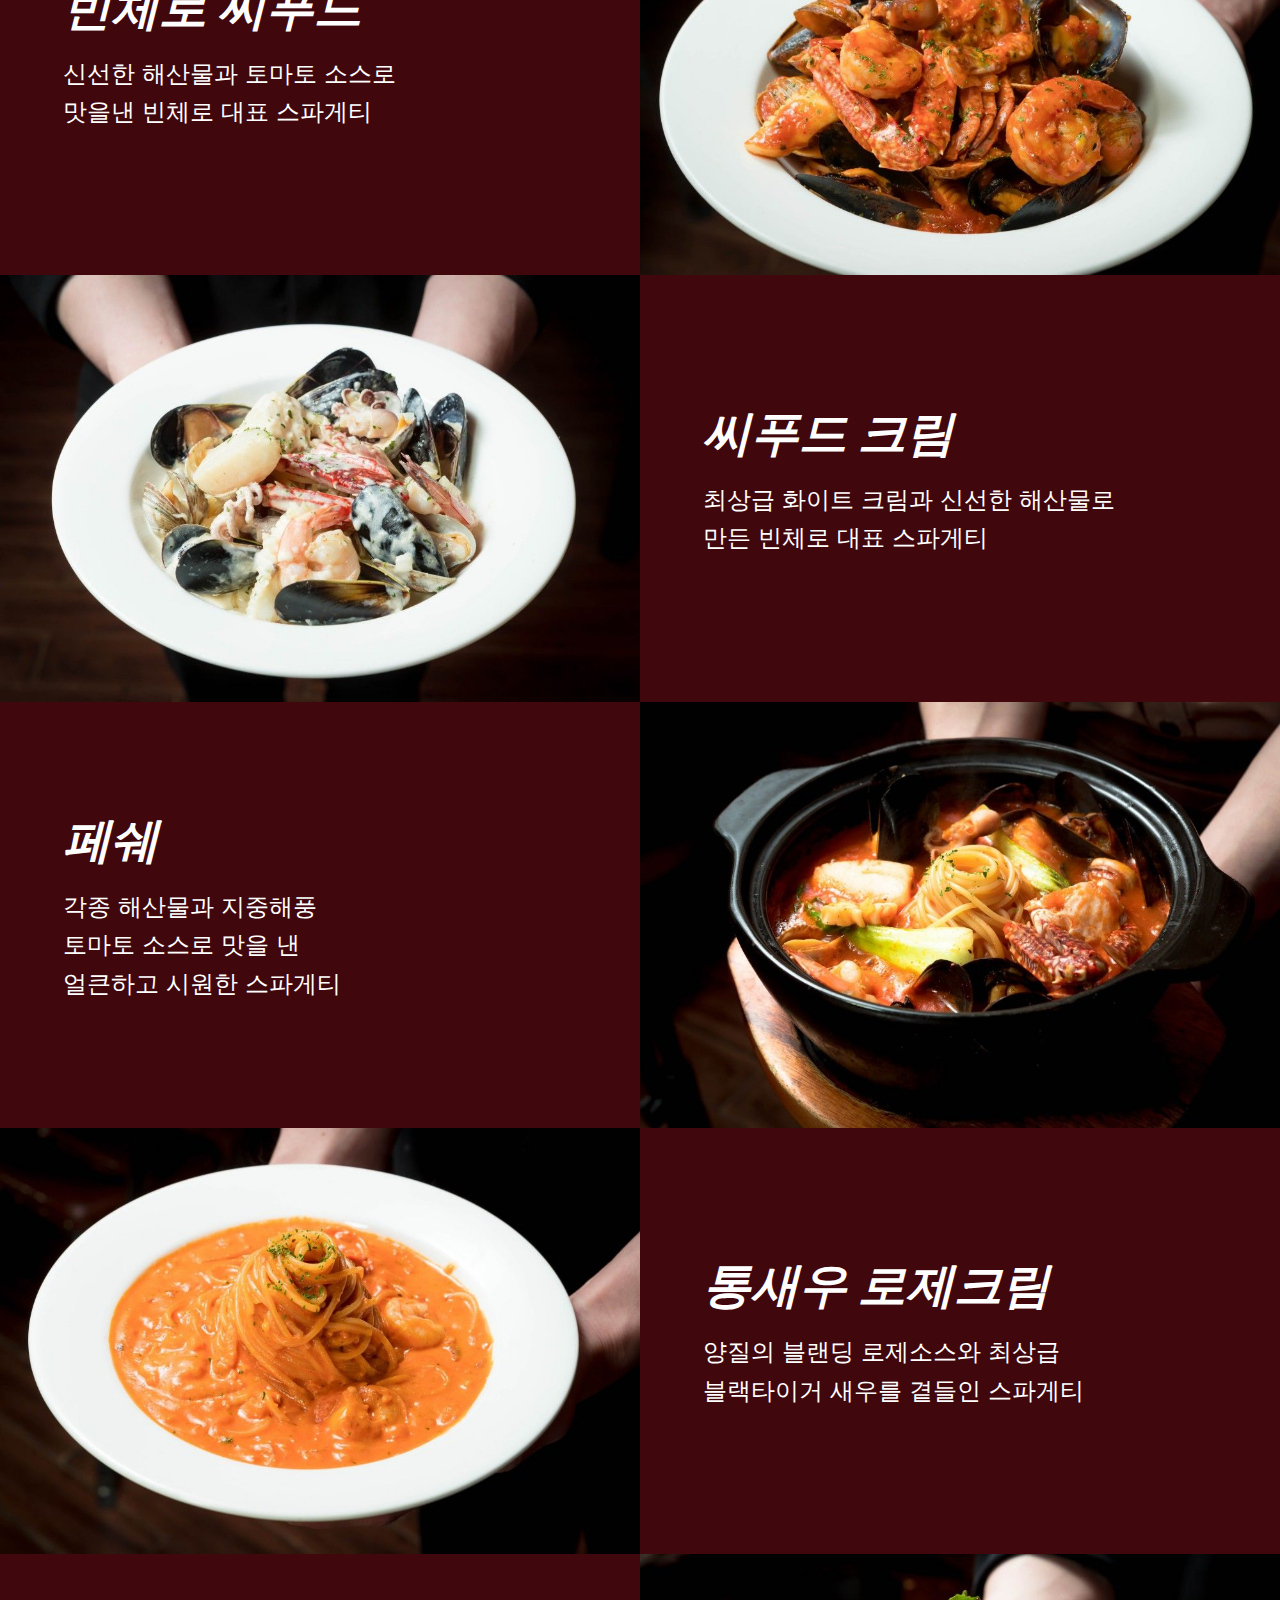
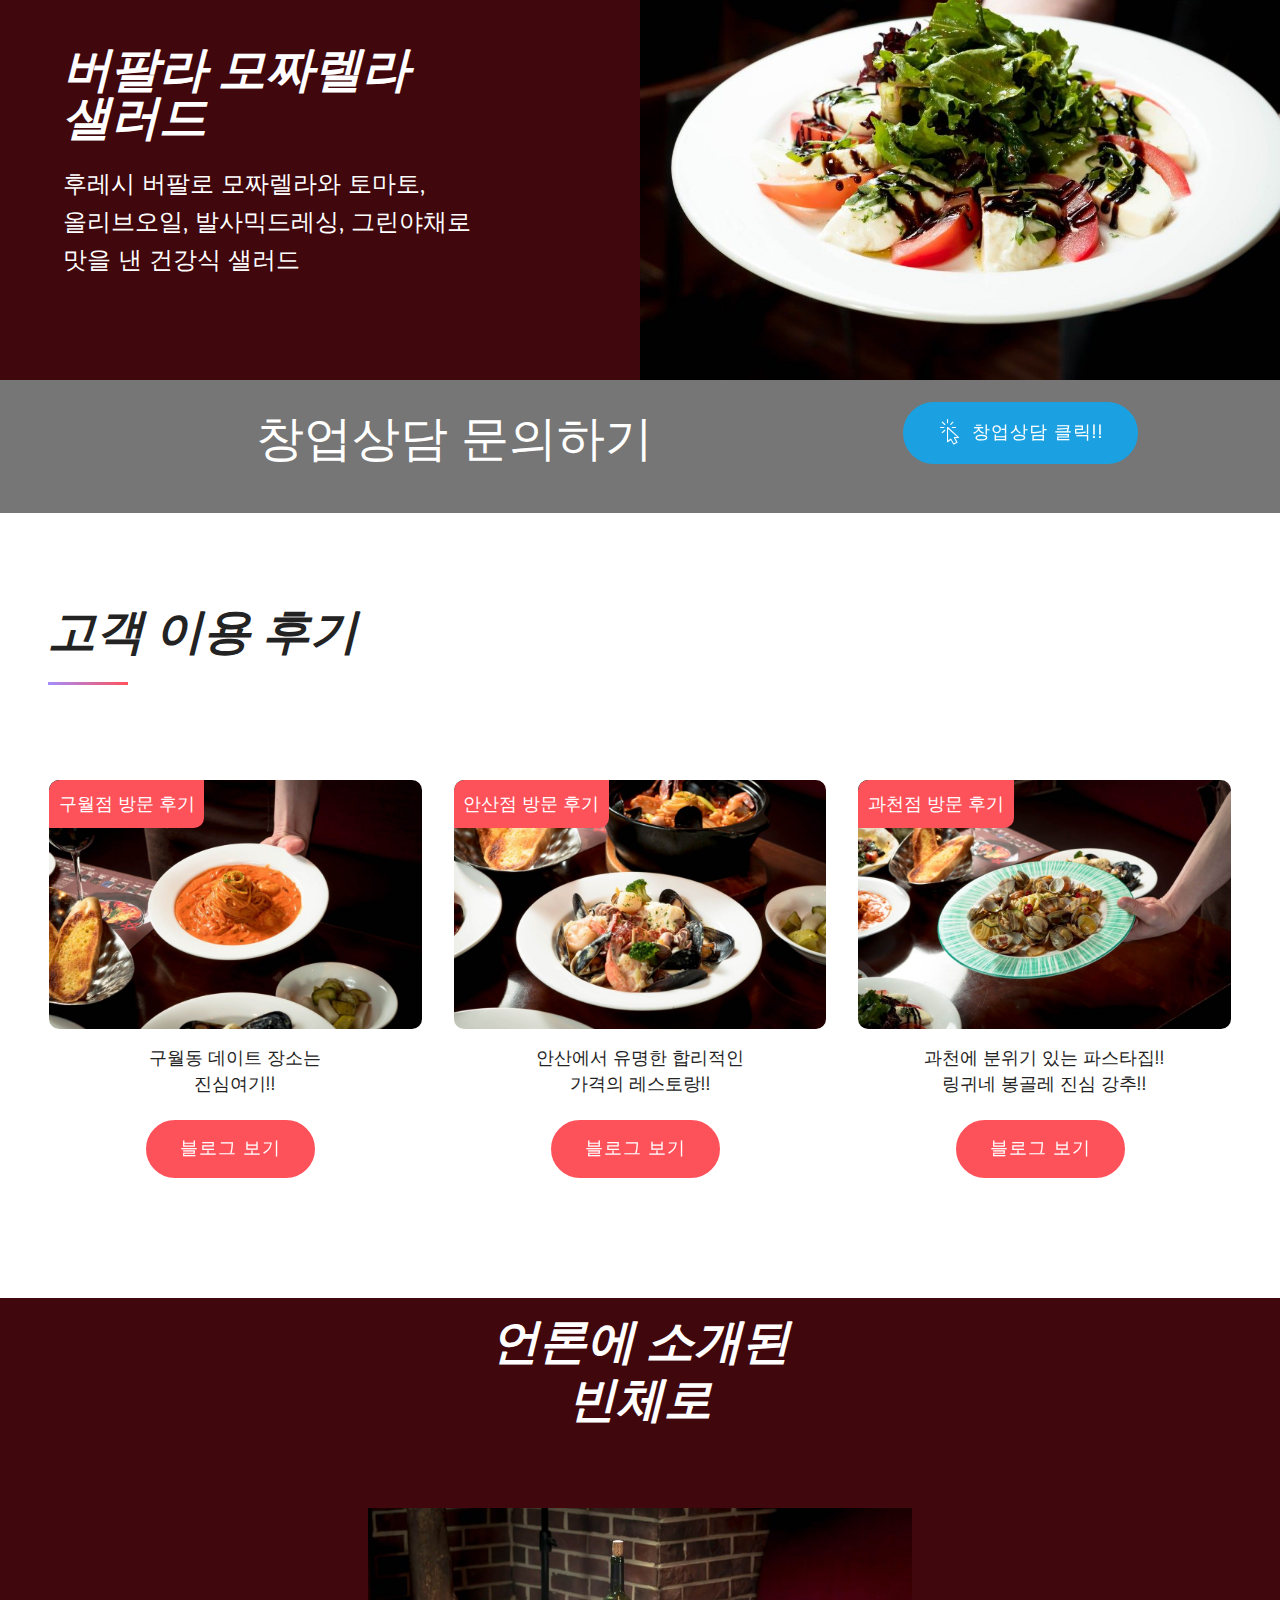
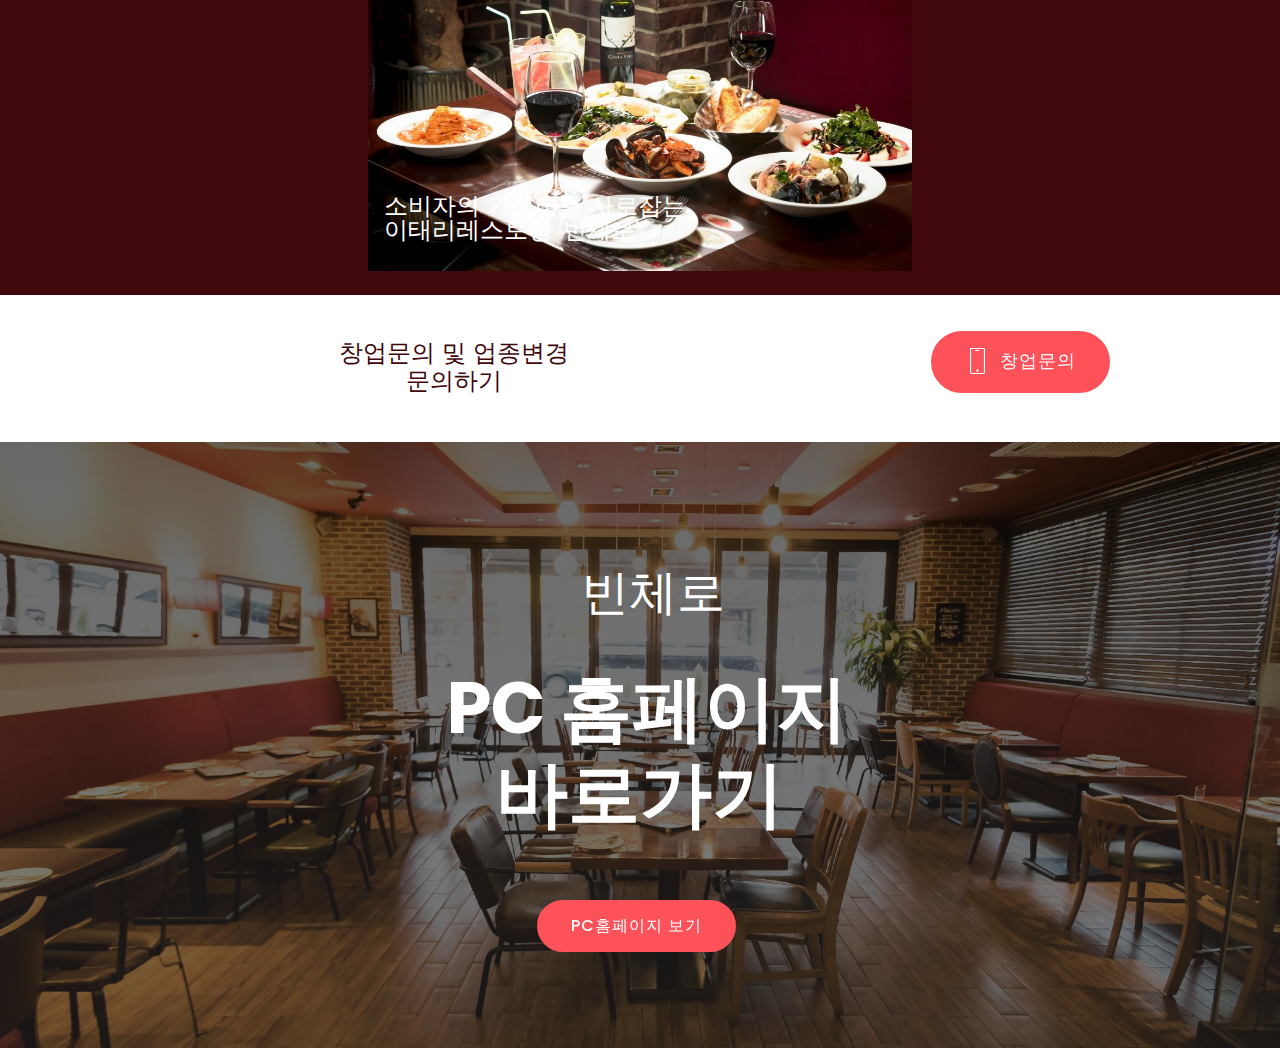
==== commit 730ce69d: "9.10" ====
--- a/index.html
+++ b/index.html
@@ -1,10 +1,10 @@
 <!DOCTYPE html>
 <html >
 <head>
-  <!-- Site made with Mobirise Website Builder v4.5.2, https://mobirise.com -->
+  <!-- Site made with Mobirise Website Builder v4.7.7, https://mobirise.com -->
   <meta charset="UTF-8">
   <meta http-equiv="X-UA-Compatible" content="IE=edge">
-  <meta name="generator" content="Mobirise v4.5.2, mobirise.com">
+  <meta name="generator" content="Mobirise v4.7.7, mobirise.com">
   <meta name="viewport" content="width=device-width, initial-scale=1, minimum-scale=1">
   <link rel="shortcut icon" href="assets/images/logo2.png" type="image/x-icon">
   <meta name="description" content="빈체로 레스토랑창업 아이템">
@@ -59,7 +59,7 @@
 <!-- /Google Analytics -->
 
 
-<section class="menu cid-qMMxXJLkba" once="menu" id="menu1-8" data-rv-view="137">
+  <section class="menu cid-qMMxXJLkba" once="menu" id="menu1-8">
 
     
     
@@ -85,7 +85,7 @@
                     <a class="nav-link link text-white display-4" href="index.html#wowslider-q">인테리어</a>
                 </li><li class="nav-item"><a class="nav-link link text-white display-4" href="index.html#features16-v">MENU</a></li>
                 <li class="nav-item">
-                    <a class="nav-link link text-white display-4" href="http://www.vincero.co/">PC홈페이지 가기</a>
+                    <a class="nav-link link text-white display-4" href="http://vincero.asia/" target="_blank">PC홈페이지 가기</a>
                 </li></ul>
             
             
@@ -93,7 +93,7 @@
     </nav>
 </section>
 
-<section once="footers" class="cid-qMMzba662f" id="footer1-d" data-rv-view="134">
+<section once="footers" class="cid-qMMzba662f" id="footer1-d">
 
     
 
@@ -142,7 +142,7 @@
         </div>
 </div></section>
 
-<section class="cid-qMMzH7i9f5" id="content7-e" data-rv-view="145">
+<section class="cid-qMMzH7i9f5" id="content7-e">
 
     
 
@@ -157,16 +157,16 @@
     </div>
 </section>
 
-<section class="features1 cid-qMMA1m93Fi" id="features1-f" data-rv-view="148">
-
-    
-
-    
-    <div class="container-fluid">
-        <div class="row main align-items-center">
-            <div class="col-md-6 image-element align-self-stretch">
-                <div class="img-wrap" style="width: 80%; height: 80%;">
-                    <img src="assets/images/batch-18-1000x666.jpg" alt="" title="" media-simple="true">
+<section class="features1 cid-qMMA1m93Fi" id="features1-f">
+
+    
+
+    
+    <div class="container-fluid">
+        <div class="row main align-items-center">
+            <div class="col-md-6 image-element align-self-stretch">
+                <div class="img-wrap" style="width: 80%; height: 80%;">
+                    <img src="assets/images/batch-18-1000x666.jpg" alt="" title="">
                 </div>
             </div>
             <div class="col-md-6 text-element">
@@ -185,16 +185,16 @@
     </div>          
 </section>
 
-<section class="features1 cid-qNoszaMg7a" id="features1-1r" data-rv-view="151">
-
-    
-
-    
-    <div class="container-fluid">
-        <div class="row main align-items-center">
-            <div class="col-md-6 image-element align-self-stretch">
-                <div class="img-wrap" style="width: 80%; height: 80%;">
-                    <img src="assets/images/01i0759-5472x3648.jpg" alt="" title="" media-simple="true">
+<section class="features1 cid-qNoszaMg7a" id="features1-1r">
+
+    
+
+    
+    <div class="container-fluid">
+        <div class="row main align-items-center">
+            <div class="col-md-6 image-element align-self-stretch">
+                <div class="img-wrap" style="width: 80%; height: 80%;">
+                    <img src="assets/images/01i0759-5472x3648.jpg" alt="" title="">
                 </div>
             </div>
             <div class="col-md-6 text-element">
@@ -213,16 +213,16 @@
     </div>          
 </section>
 
-<section class="features1 cid-qNotUq6Yxp" id="features1-1s" data-rv-view="154">
-
-    
-
-    
-    <div class="container-fluid">
-        <div class="row main align-items-center">
-            <div class="col-md-6 image-element align-self-stretch">
-                <div class="img-wrap" style="width: 80%; height: 80%;">
-                    <img src="assets/images/01i0502-5472x3648.jpg" alt="" title="" media-simple="true">
+<section class="features1 cid-qNotUq6Yxp" id="features1-1s">
+
+    
+
+    
+    <div class="container-fluid">
+        <div class="row main align-items-center">
+            <div class="col-md-6 image-element align-self-stretch">
+                <div class="img-wrap" style="width: 80%; height: 80%;">
+                    <img src="assets/images/01i0502-5472x3648.jpg" alt="" title="">
                 </div>
             </div>
             <div class="col-md-6 text-element">
@@ -241,16 +241,16 @@
     </div>          
 </section>
 
-<section class="features1 cid-qMMAszRiwm" id="features1-g" data-rv-view="157">
-
-    
-
-    
-    <div class="container-fluid">
-        <div class="row main align-items-center">
-            <div class="col-md-6 image-element align-self-stretch">
-                <div class="img-wrap" style="width: 80%; height: 80%;">
-                    <img src="assets/images/batch-19-1000x666.jpg" alt="" title="" media-simple="true">
+<section class="features1 cid-qMMAszRiwm" id="features1-g">
+
+    
+
+    
+    <div class="container-fluid">
+        <div class="row main align-items-center">
+            <div class="col-md-6 image-element align-self-stretch">
+                <div class="img-wrap" style="width: 80%; height: 80%;">
+                    <img src="assets/images/batch-19-1000x666.jpg" alt="" title="">
                 </div>
             </div>
             <div class="col-md-6 text-element">
@@ -269,16 +269,16 @@
     </div>          
 </section>
 
-<section class="features1 cid-qMMC7iAQ6t" id="features1-l" data-rv-view="160">
-
-    
-
-    
-    <div class="container-fluid">
-        <div class="row main align-items-center">
-            <div class="col-md-6 image-element align-self-stretch">
-                <div class="img-wrap" style="width: 80%; height: 80%;">
-                    <img src="assets/images/batch-24-1000x666.jpg" alt="" title="" media-simple="true">
+<section class="features1 cid-qMMC7iAQ6t" id="features1-l">
+
+    
+
+    
+    <div class="container-fluid">
+        <div class="row main align-items-center">
+            <div class="col-md-6 image-element align-self-stretch">
+                <div class="img-wrap" style="width: 80%; height: 80%;">
+                    <img src="assets/images/batch-24-1000x666.jpg" alt="" title="">
                 </div>
             </div>
             <div class="col-md-6 text-element">
@@ -297,16 +297,16 @@
     </div>          
 </section>
 
-<section class="features1 cid-qMMB5ZjVX3" id="features1-j" data-rv-view="163">
-
-    
-
-    
-    <div class="container-fluid">
-        <div class="row main align-items-center">
-            <div class="col-md-6 image-element align-self-stretch">
-                <div class="img-wrap" style="width: 80%; height: 80%;">
-                    <img src="assets/images/batch-23-1000x666.jpg" alt="" title="" media-simple="true">
+<section class="features1 cid-qMMB5ZjVX3" id="features1-j">
+
+    
+
+    
+    <div class="container-fluid">
+        <div class="row main align-items-center">
+            <div class="col-md-6 image-element align-self-stretch">
+                <div class="img-wrap" style="width: 80%; height: 80%;">
+                    <img src="assets/images/batch-23-1000x666.jpg" alt="" title="">
                 </div>
             </div>
             <div class="col-md-6 text-element">
@@ -325,16 +325,16 @@
     </div>          
 </section>
 
-<section class="features1 cid-qMMAOLoNWB" id="features1-i" data-rv-view="166">
-
-    
-
-    
-    <div class="container-fluid">
-        <div class="row main align-items-center">
-            <div class="col-md-6 image-element align-self-stretch">
-                <div class="img-wrap" style="width: 80%; height: 80%;">
-                    <img src="assets/images/batch-21-1000x666.jpg" alt="" title="" media-simple="true">
+<section class="features1 cid-qMMAOLoNWB" id="features1-i">
+
+    
+
+    
+    <div class="container-fluid">
+        <div class="row main align-items-center">
+            <div class="col-md-6 image-element align-self-stretch">
+                <div class="img-wrap" style="width: 80%; height: 80%;">
+                    <img src="assets/images/batch-21-1000x666.jpg" alt="" title="">
                 </div>
             </div>
             <div class="col-md-6 text-element">
@@ -353,16 +353,16 @@
     </div>          
 </section>
 
-<section class="features1 cid-qMME2Bwudq" id="features1-n" data-rv-view="169">
-
-    
-
-    
-    <div class="container-fluid">
-        <div class="row main align-items-center">
-            <div class="col-md-6 image-element align-self-stretch">
-                <div class="img-wrap" style="width: 80%; height: 80%;">
-                    <img src="assets/images/batch-25-1000x666.jpg" alt="" title="" media-simple="true">
+<section class="features1 cid-qMME2Bwudq" id="features1-n">
+
+    
+
+    
+    <div class="container-fluid">
+        <div class="row main align-items-center">
+            <div class="col-md-6 image-element align-self-stretch">
+                <div class="img-wrap" style="width: 80%; height: 80%;">
+                    <img src="assets/images/batch-25-1000x666.jpg" alt="" title="">
                 </div>
             </div>
             <div class="col-md-6 text-element">
@@ -381,16 +381,16 @@
     </div>          
 </section>
 
-<section class="features1 cid-qNowJ6KUPy" id="features1-1t" data-rv-view="172">
-
-    
-
-    
-    <div class="container-fluid">
-        <div class="row main align-items-center">
-            <div class="col-md-6 image-element align-self-stretch">
-                <div class="img-wrap" style="width: 80%; height: 80%;">
-                    <img src="assets/images/01i0888-5472x3648.jpg" alt="" title="" media-simple="true">
+<section class="features1 cid-qNowJ6KUPy" id="features1-1t">
+
+    
+
+    
+    <div class="container-fluid">
+        <div class="row main align-items-center">
+            <div class="col-md-6 image-element align-self-stretch">
+                <div class="img-wrap" style="width: 80%; height: 80%;">
+                    <img src="assets/images/01i0888-5472x3648.jpg" alt="" title="">
                 </div>
             </div>
             <div class="col-md-6 text-element">
@@ -409,16 +409,16 @@
     </div>          
 </section>
 
-<section class="features1 cid-qMMAC8YeqL" id="features1-h" data-rv-view="175">
-
-    
-
-    
-    <div class="container-fluid">
-        <div class="row main align-items-center">
-            <div class="col-md-6 image-element align-self-stretch">
-                <div class="img-wrap" style="width: 80%; height: 80%;">
-                    <img src="assets/images/batch-20-1000x666.jpg" alt="" title="" media-simple="true">
+<section class="features1 cid-qMMAC8YeqL" id="features1-h">
+
+    
+
+    
+    <div class="container-fluid">
+        <div class="row main align-items-center">
+            <div class="col-md-6 image-element align-self-stretch">
+                <div class="img-wrap" style="width: 80%; height: 80%;">
+                    <img src="assets/images/batch-20-1000x666.jpg" alt="" title="">
                 </div>
             </div>
             <div class="col-md-6 text-element">
@@ -437,16 +437,16 @@
     </div>          
 </section>
 
-<section class="features1 cid-qMMBc46roo" id="features1-k" data-rv-view="178">
-
-    
-
-    
-    <div class="container-fluid">
-        <div class="row main align-items-center">
-            <div class="col-md-6 image-element align-self-stretch">
-                <div class="img-wrap" style="width: 80%; height: 80%;">
-                    <img src="assets/images/batch-01i0512-1000x666.jpg" alt="" title="" media-simple="true">
+<section class="features1 cid-qMMBc46roo" id="features1-k">
+
+    
+
+    
+    <div class="container-fluid">
+        <div class="row main align-items-center">
+            <div class="col-md-6 image-element align-self-stretch">
+                <div class="img-wrap" style="width: 80%; height: 80%;">
+                    <img src="assets/images/batch-01i0512-1000x666.jpg" alt="" title="">
                 </div>
             </div>
             <div class="col-md-6 text-element">
@@ -465,16 +465,16 @@
     </div>          
 </section>
 
-<section class="features1 cid-qN5qGnpTqO" id="features1-1n" data-rv-view="181">
-
-    
-
-    
-    <div class="container-fluid">
-        <div class="row main align-items-center">
-            <div class="col-md-6 image-element align-self-stretch">
-                <div class="img-wrap" style="width: 80%; height: 80%;">
-                    <img src="assets/images/batch-01i0790-1000x666.jpg" alt="" title="" media-simple="true">
+<section class="features1 cid-qN5qGnpTqO" id="features1-1n">
+
+    
+
+    
+    <div class="container-fluid">
+        <div class="row main align-items-center">
+            <div class="col-md-6 image-element align-self-stretch">
+                <div class="img-wrap" style="width: 80%; height: 80%;">
+                    <img src="assets/images/batch-01i0790-1000x666.jpg" alt="" title="">
                 </div>
             </div>
             <div class="col-md-6 text-element">
@@ -493,7 +493,7 @@
     </div>          
 </section>
 
-<section class="cid-qMMJbkjEQW" id="info1-12" data-rv-view="184">
+<section class="cid-qMMJbkjEQW" id="info1-12">
 
     
 
@@ -510,7 +510,7 @@
     </div>
 </section>
 
-<section class="features4 cid-qMMCCzQsJc" id="features4-m" data-rv-view="187">
+<section class="features4 cid-qMMCCzQsJc" id="features4-m">
 
     
 
@@ -534,7 +534,7 @@
     </div>          
 </section>
 
-<section class="cid-qMMFSzTJXP" id="content7-p" data-rv-view="190">
+<section class="cid-qMMFSzTJXP" id="content7-p">
 
     
 
@@ -549,7 +549,7 @@
     </div>
 </section>
 
-<section class="mbr-wowslider-container mbr-section mbr-section__container carousel slide mbr-section-nopadding mbr-wowslider-container--boundary" data-ride="carousel" data-keyboard="false" data-wrap="true" data-interval="false" id="wowslider-q" data-rv-view="68" style="background-color: rgb(255, 255, 255);">
+<section class="mbr-wowslider-container mbr-section mbr-section__container carousel slide mbr-section-nopadding mbr-wowslider-container--boundary" data-ride="carousel" data-keyboard="false" data-wrap="true" data-interval="false" id="wowslider-q" data-rv-view="65" style="background-color: rgb(255, 255, 255);">
     <div class="mbr-wowslider">
         <div class="ws_images">
             <ul>
@@ -602,7 +602,7 @@
         </div>
 </div></section>
 
-<section class="cid-qMMGcnCfR4" id="content7-s" data-rv-view="207">
+<section class="cid-qMMGcnCfR4" id="content7-s">
 
     
 
@@ -617,16 +617,16 @@
     </div>
 </section>
 
-<section class="features16 cid-qMMHpKBC55" id="features16-v" data-rv-view="210">
-
-    
-
-    
-    <div class="container-fluid">
-        <div class="row main align-items-center">
-            <div class="col-md-6 image-element align-self-stretch">
-                <div class="img-wrap" style="width: 80%; height: 80%;">
-                    <img src="assets/images/batch-01i0478-1000x666.jpg" alt="" title="" media-simple="true">
+<section class="features16 cid-qMMHpKBC55" id="features16-v">
+
+    
+
+    
+    <div class="container-fluid">
+        <div class="row main align-items-center">
+            <div class="col-md-6 image-element align-self-stretch">
+                <div class="img-wrap" style="width: 80%; height: 80%;">
+                    <img src="assets/images/batch-01i0478-1000x666.jpg" alt="" title="">
                 </div>
             </div>
             <div class="col-md-6 text-element">
@@ -643,16 +643,16 @@
     </div>          
 </section>
 
-<section class="features16 cid-qMMHIPTZZG" id="features16-w" data-rv-view="213">
-
-    
-
-    
-    <div class="container-fluid">
-        <div class="row main align-items-center">
-            <div class="col-md-6 image-element align-self-stretch">
-                <div class="img-wrap" style="width: 80%; height: 80%;">
-                    <img src="assets/images/batch-01i0770-1000x666.jpg" alt="" title="" media-simple="true">
+<section class="features16 cid-qMMHIPTZZG" id="features16-w">
+
+    
+
+    
+    <div class="container-fluid">
+        <div class="row main align-items-center">
+            <div class="col-md-6 image-element align-self-stretch">
+                <div class="img-wrap" style="width: 80%; height: 80%;">
+                    <img src="assets/images/batch-01i0770-1000x666.jpg" alt="" title="">
                 </div>
             </div>
             <div class="col-md-6 text-element">
@@ -669,16 +669,16 @@
     </div>          
 </section>
 
-<section class="features16 cid-qMMHZScOCe" id="features16-x" data-rv-view="216">
-
-    
-
-    
-    <div class="container-fluid">
-        <div class="row main align-items-center">
-            <div class="col-md-6 image-element align-self-stretch">
-                <div class="img-wrap" style="width: 80%; height: 80%;">
-                    <img src="assets/images/batch-01i0872-1000x666.jpg" alt="" title="" media-simple="true">
+<section class="features16 cid-qMMHZScOCe" id="features16-x">
+
+    
+
+    
+    <div class="container-fluid">
+        <div class="row main align-items-center">
+            <div class="col-md-6 image-element align-self-stretch">
+                <div class="img-wrap" style="width: 80%; height: 80%;">
+                    <img src="assets/images/batch-01i0872-1000x666.jpg" alt="" title="">
                 </div>
             </div>
             <div class="col-md-6 text-element">
@@ -695,16 +695,16 @@
     </div>          
 </section>
 
-<section class="features16 cid-qMMI7ERpe6" id="features16-y" data-rv-view="219">
-
-    
-
-    
-    <div class="container-fluid">
-        <div class="row main align-items-center">
-            <div class="col-md-6 image-element align-self-stretch">
-                <div class="img-wrap" style="width: 80%; height: 80%;">
-                    <img src="assets/images/batch-01i0661-1000x666.jpg" alt="" title="" media-simple="true">
+<section class="features16 cid-qMMI7ERpe6" id="features16-y">
+
+    
+
+    
+    <div class="container-fluid">
+        <div class="row main align-items-center">
+            <div class="col-md-6 image-element align-self-stretch">
+                <div class="img-wrap" style="width: 80%; height: 80%;">
+                    <img src="assets/images/batch-01i0661-1000x666.jpg" alt="" title="">
                 </div>
             </div>
             <div class="col-md-6 text-element">
@@ -721,16 +721,16 @@
     </div>          
 </section>
 
-<section class="features16 cid-qMMIdftZhl" id="features16-z" data-rv-view="222">
-
-    
-
-    
-    <div class="container-fluid">
-        <div class="row main align-items-center">
-            <div class="col-md-6 image-element align-self-stretch">
-                <div class="img-wrap" style="width: 80%; height: 80%;">
-                    <img src="assets/images/batch-01i0690-1000x666.jpg" alt="" title="" media-simple="true">
+<section class="features16 cid-qMMIdftZhl" id="features16-z">
+
+    
+
+    
+    <div class="container-fluid">
+        <div class="row main align-items-center">
+            <div class="col-md-6 image-element align-self-stretch">
+                <div class="img-wrap" style="width: 80%; height: 80%;">
+                    <img src="assets/images/batch-01i0690-1000x666.jpg" alt="" title="">
                 </div>
             </div>
             <div class="col-md-6 text-element">
@@ -747,16 +747,16 @@
     </div>          
 </section>
 
-<section class="features16 cid-qMMIjbzva9" id="features16-10" data-rv-view="225">
-
-    
-
-    
-    <div class="container-fluid">
-        <div class="row main align-items-center">
-            <div class="col-md-6 image-element align-self-stretch">
-                <div class="img-wrap" style="width: 80%; height: 80%;">
-                    <img src="assets/images/batch-01i0779-1000x666.jpg" alt="" title="" media-simple="true">
+<section class="features16 cid-qMMIjbzva9" id="features16-10">
+
+    
+
+    
+    <div class="container-fluid">
+        <div class="row main align-items-center">
+            <div class="col-md-6 image-element align-self-stretch">
+                <div class="img-wrap" style="width: 80%; height: 80%;">
+                    <img src="assets/images/batch-01i0779-1000x666.jpg" alt="" title="">
                 </div>
             </div>
             <div class="col-md-6 text-element">
@@ -773,16 +773,16 @@
     </div>          
 </section>
 
-<section class="features16 cid-qN5GTihEHc" id="features16-1p" data-rv-view="228">
-
-    
-
-    
-    <div class="container-fluid">
-        <div class="row main align-items-center">
-            <div class="col-md-6 image-element align-self-stretch">
-                <div class="img-wrap" style="width: 80%; height: 80%;">
-                    <img src="assets/images/batch-01i0733-1000x666.jpg" alt="" title="" media-simple="true">
+<section class="features16 cid-qN5GTihEHc" id="features16-1p">
+
+    
+
+    
+    <div class="container-fluid">
+        <div class="row main align-items-center">
+            <div class="col-md-6 image-element align-self-stretch">
+                <div class="img-wrap" style="width: 80%; height: 80%;">
+                    <img src="assets/images/batch-01i0733-1000x666.jpg" alt="" title="">
                 </div>
             </div>
             <div class="col-md-6 text-element">
@@ -799,16 +799,16 @@
     </div>          
 </section>
 
-<section class="features16 cid-qN5GYlte8F" id="features16-1q" data-rv-view="231">
-
-    
-
-    
-    <div class="container-fluid">
-        <div class="row main align-items-center">
-            <div class="col-md-6 image-element align-self-stretch">
-                <div class="img-wrap" style="width: 80%; height: 80%;">
-                    <img src="assets/images/batch-01i0716-1000x666.jpg" alt="" title="" media-simple="true">
+<section class="features16 cid-qN5GYlte8F" id="features16-1q">
+
+    
+
+    
+    <div class="container-fluid">
+        <div class="row main align-items-center">
+            <div class="col-md-6 image-element align-self-stretch">
+                <div class="img-wrap" style="width: 80%; height: 80%;">
+                    <img src="assets/images/batch-01i0716-1000x666.jpg" alt="" title="">
                 </div>
             </div>
             <div class="col-md-6 text-element">
@@ -825,7 +825,7 @@
     </div>          
 </section>
 
-<section class="cid-qMMJOUzOjD" id="info1-14" data-rv-view="234">
+<section class="cid-qMMJOUzOjD" id="info1-14">
 
     
 
@@ -842,7 +842,7 @@
     </div>
 </section>
 
-<section class="features12 cid-qMPRfemmSI" id="features12-1c" data-rv-view="237">
+<section class="features12 cid-qMPRfemmSI" id="features12-1c">
 
     
 
@@ -857,7 +857,7 @@
             <div class="card px-3 py-4 col-12 col-md-6 col-lg-4">
                 <div class="card-wrapper flip-card">
                     <div class="card-img">
-                        <img src="assets/images/batch-01i0855-1000x666.jpg" alt="Mobirise" title="" media-simple="true">
+                        <img src="assets/images/batch-01i0855-1000x666.jpg" alt="Mobirise" title="">
                         <div class="img-text mbr-text mbr-fonts-style align-center mbr-white display-7">구월점 방문 후기</div>
                     </div>
                     <div class="card-box">
@@ -869,7 +869,7 @@
             <div class="card px-3 py-4 col-12 col-md-6 col-lg-4">
                 <div class="card-wrapper flip-card">
                     <div class="card-img">
-                        <img src="assets/images/batch-01i0800-1000x666.jpg" alt="Mobirise" title="" media-simple="true">
+                        <img src="assets/images/batch-01i0800-1000x666.jpg" alt="Mobirise" title="">
                         <div class="img-text mbr-text mbr-fonts-style align-center mbr-white display-7">안산점 방문 후기</div>
                     </div>
                     <div class="card-box">
@@ -882,7 +882,7 @@
             <div class="card px-3 py-4 col-12 col-md-6 col-lg-4">
                 <div class="card-wrapper flip-card">
                     <div class="card-img">
-                        <img src="assets/images/batch-01i0888-1000x666.jpg" alt="Mobirise" title="" media-simple="true">
+                        <img src="assets/images/batch-01i0888-1000x666.jpg" alt="Mobirise" title="">
                         <div class="img-text mbr-text mbr-fonts-style align-center mbr-white display-7">과천점 방문 후기</div>
                     </div>
                     <div class="card-box">
@@ -901,7 +901,7 @@
     </div>
 </section>
 
-<section class="features9 popup-btn-cards cid-qMMLfGPBD6" id="features9-17" data-rv-view="240">
+<section class="features9 popup-btn-cards cid-qMMLfGPBD6" id="features9-17">
 
     
 
@@ -913,7 +913,7 @@
         <div class="row main justify-content-center pt-5">
             <div class="col-lg-6 p-4">
                 <div class="image-element card-wrapper">
-                    <img src="assets/images/batch-01i0759-1000x666.jpg" alt="" title="" media-simple="true">
+                    <img src="assets/images/batch-01i0759-1000x666.jpg" alt="" title="">
                     <div class="mbr-overlay card-overlay"></div>
                     <div class="wrapper">
                         <h3 class="card-title mbr-fonts-style align-left mbr-white display-5">소비자의 가심비를 사로잡는<br>이태리레스토랑 '빈체로'<br></h3>
@@ -929,7 +929,7 @@
     </div>
 </section>
 
-<section class="cid-qMMLYceJNr" id="info1-1a" data-rv-view="243">
+<section class="cid-qMMLYceJNr" id="info1-1a">
 
     
 
@@ -947,7 +947,7 @@
     </div>
 </section>
 
-<section class="header3 cid-qMMMwnH9YI" id="header3-1b" data-rv-view="246">
+<section class="header3 cid-qMMMwnH9YI" id="header3-1b">
 
     
 
@@ -960,7 +960,7 @@
                 <h3 class="mbr-section-subtitle align-center mbr-light pb-3 mbr-fonts-style display-2"><p>&nbsp; 빈체로<br></p></h3>
                 <h1 class="mbr-section-title mbr-bold pb-3 mbr-fonts-style display-1">&nbsp;PC 홈페이지<br>바로가기</h1>
                 <p class="mbr-text pb-3 mbr-fonts-style display-7"></p>
-                <div class="mbr-section-btn"><a class="btn btn-md btn-bgr btn-secondary display-4" href="http://www.vincero.co/">PC홈페이지 보기</a></div>
+                <div class="mbr-section-btn"><a class="btn btn-md btn-bgr btn-secondary display-4" href="http://vincero.asia/" target="_blank">PC홈페이지 보기</a></div>
             </div>
         </div>
     </div>
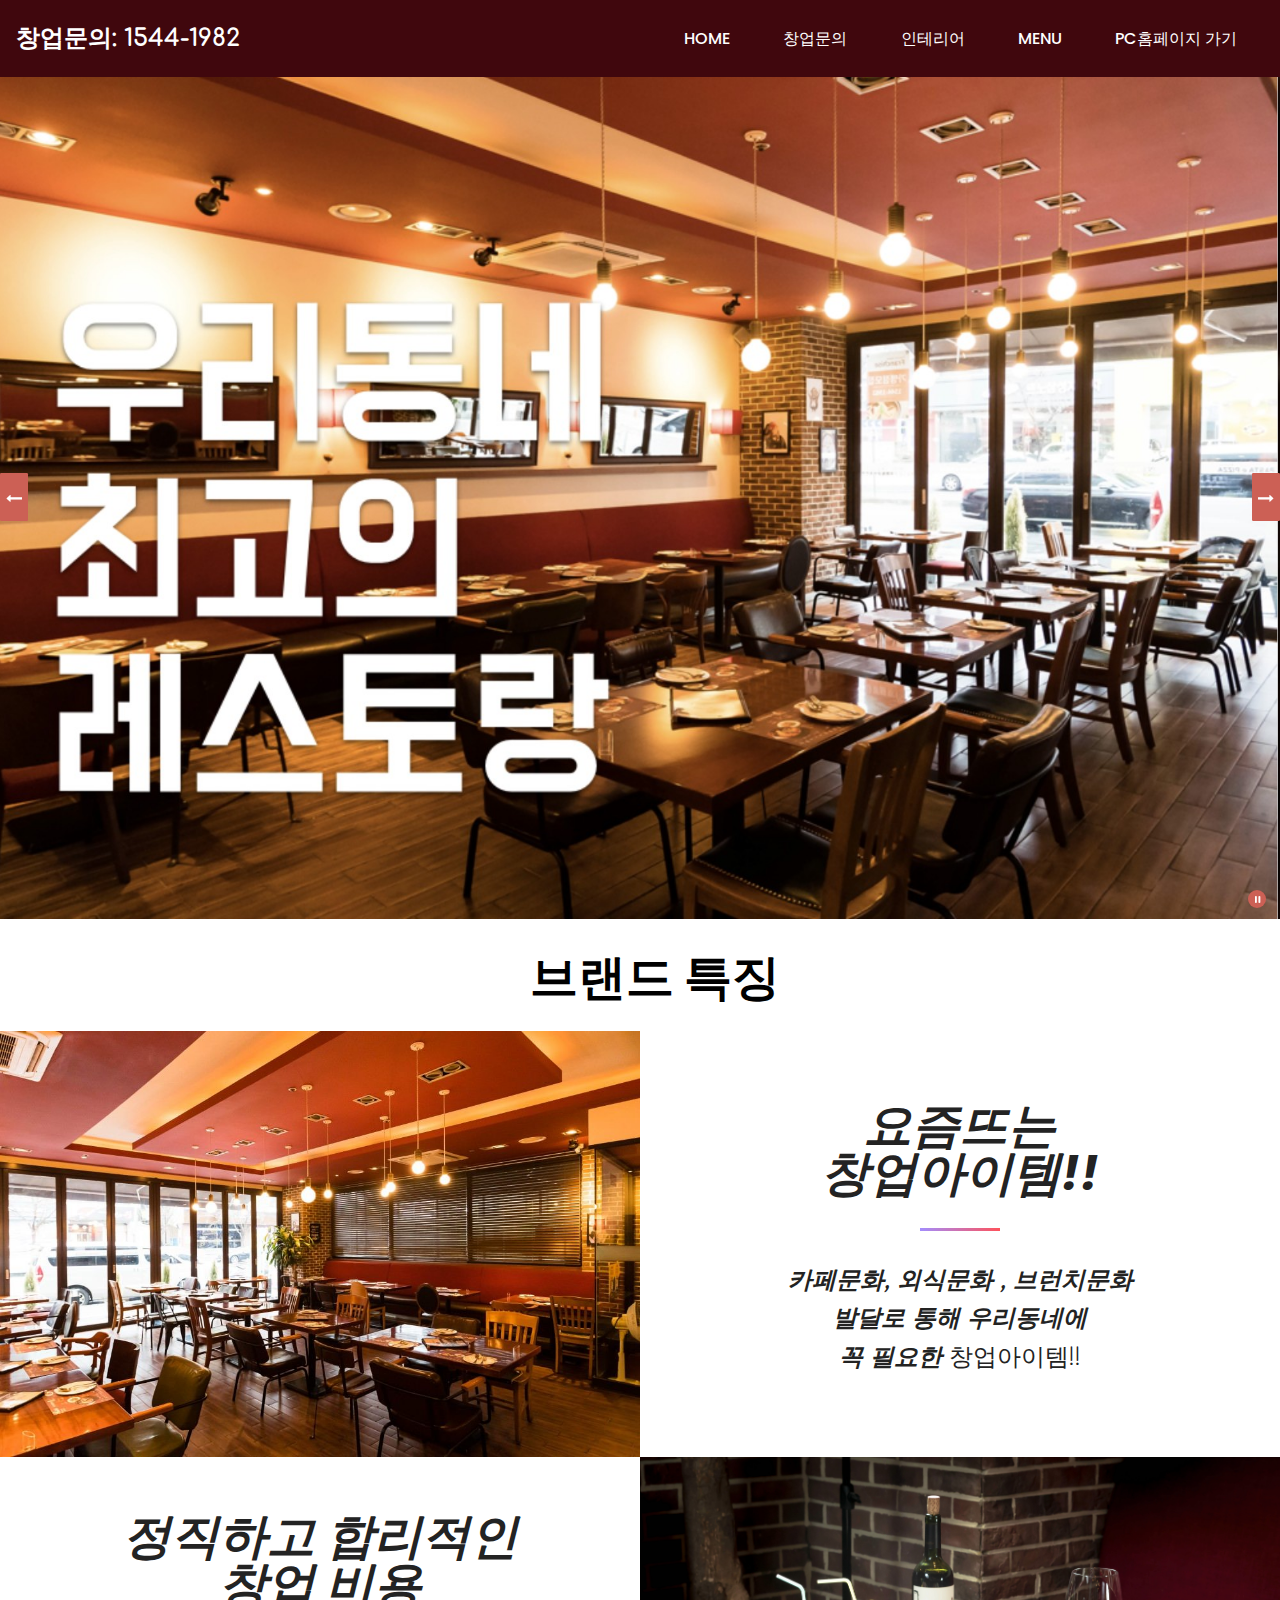
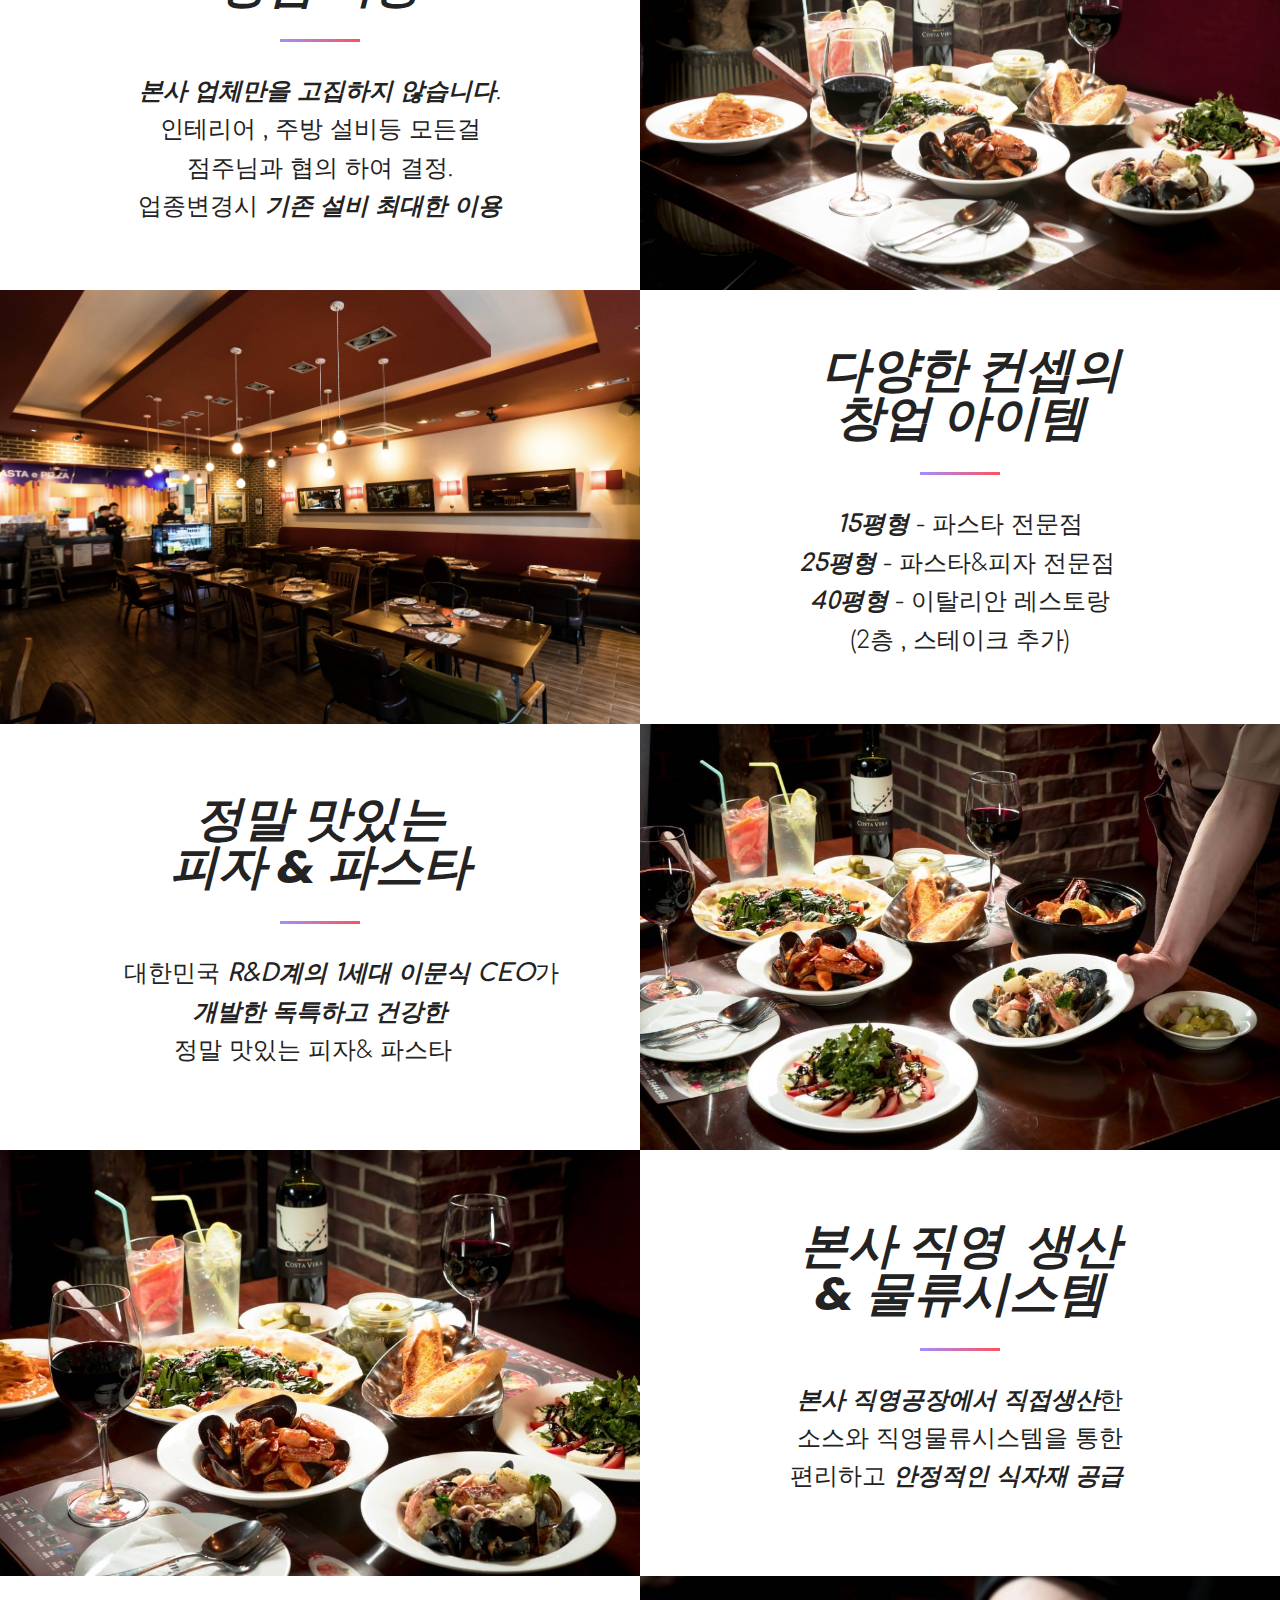
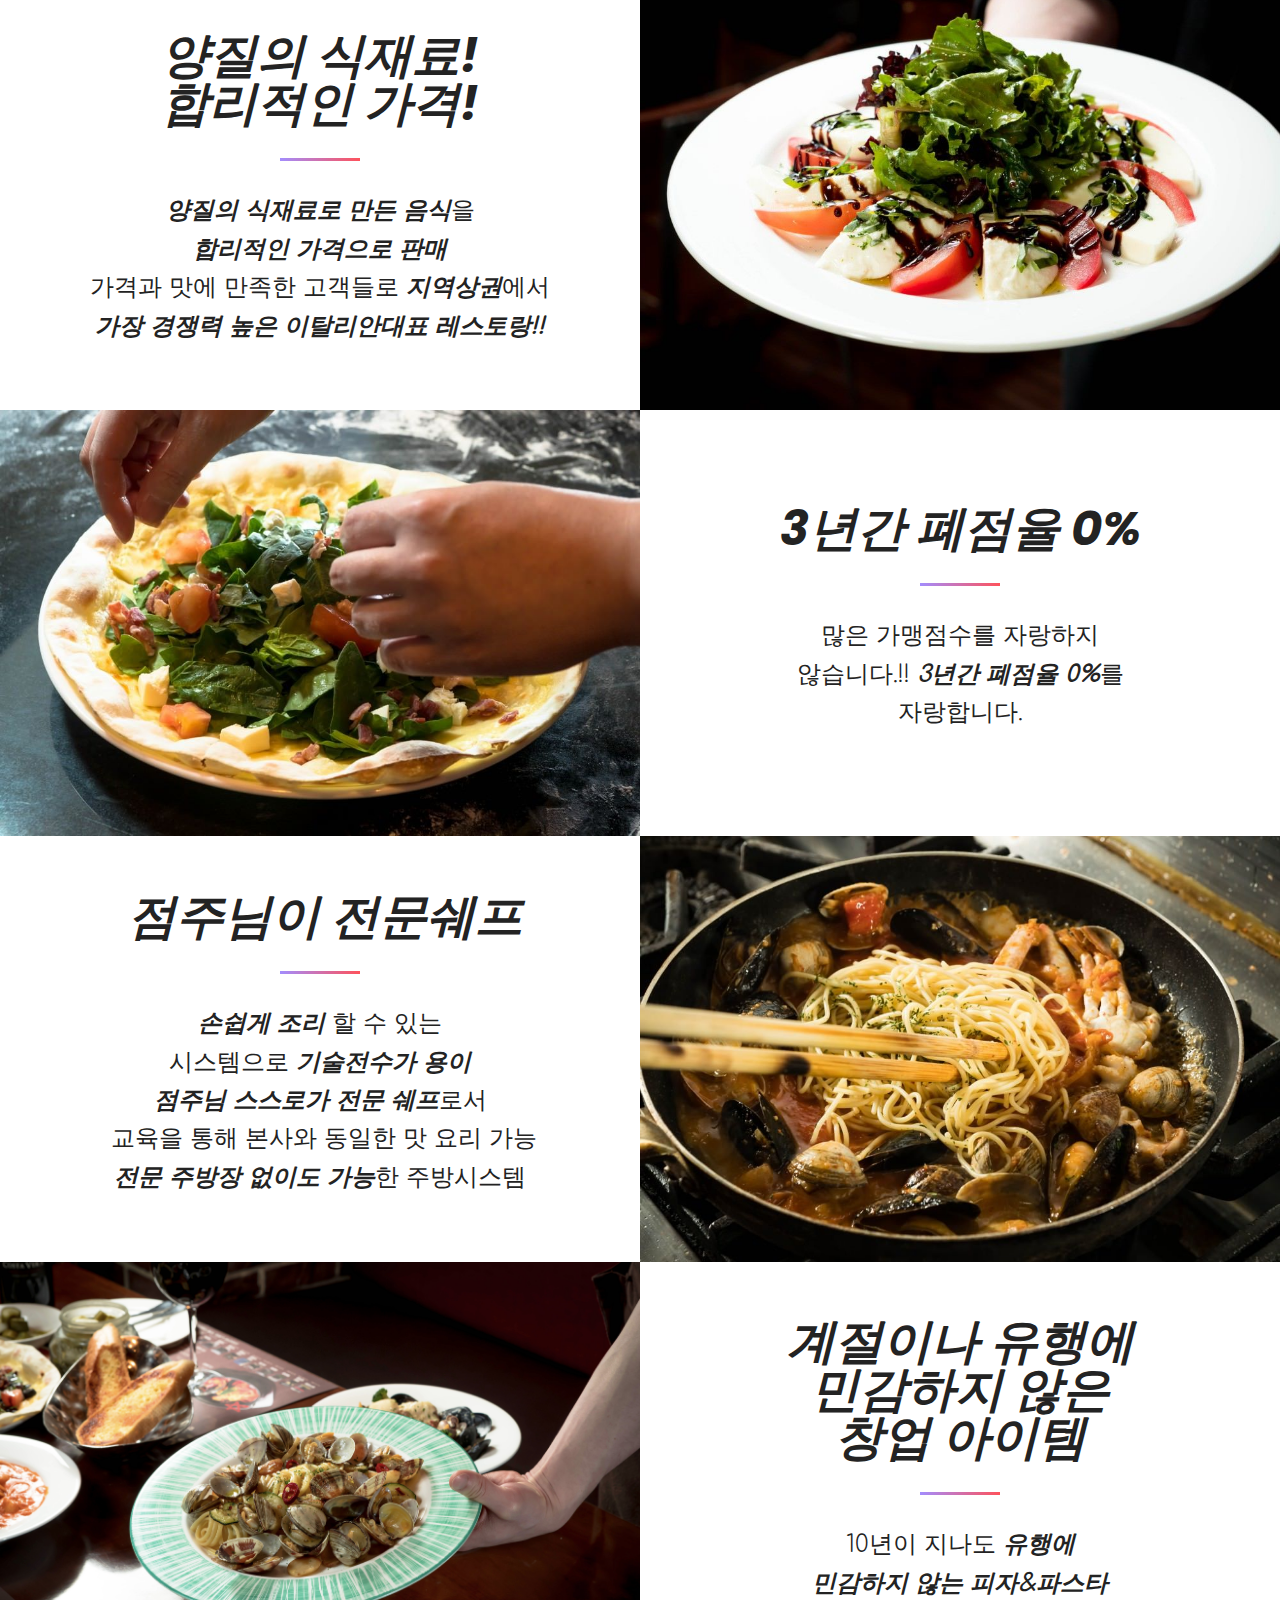
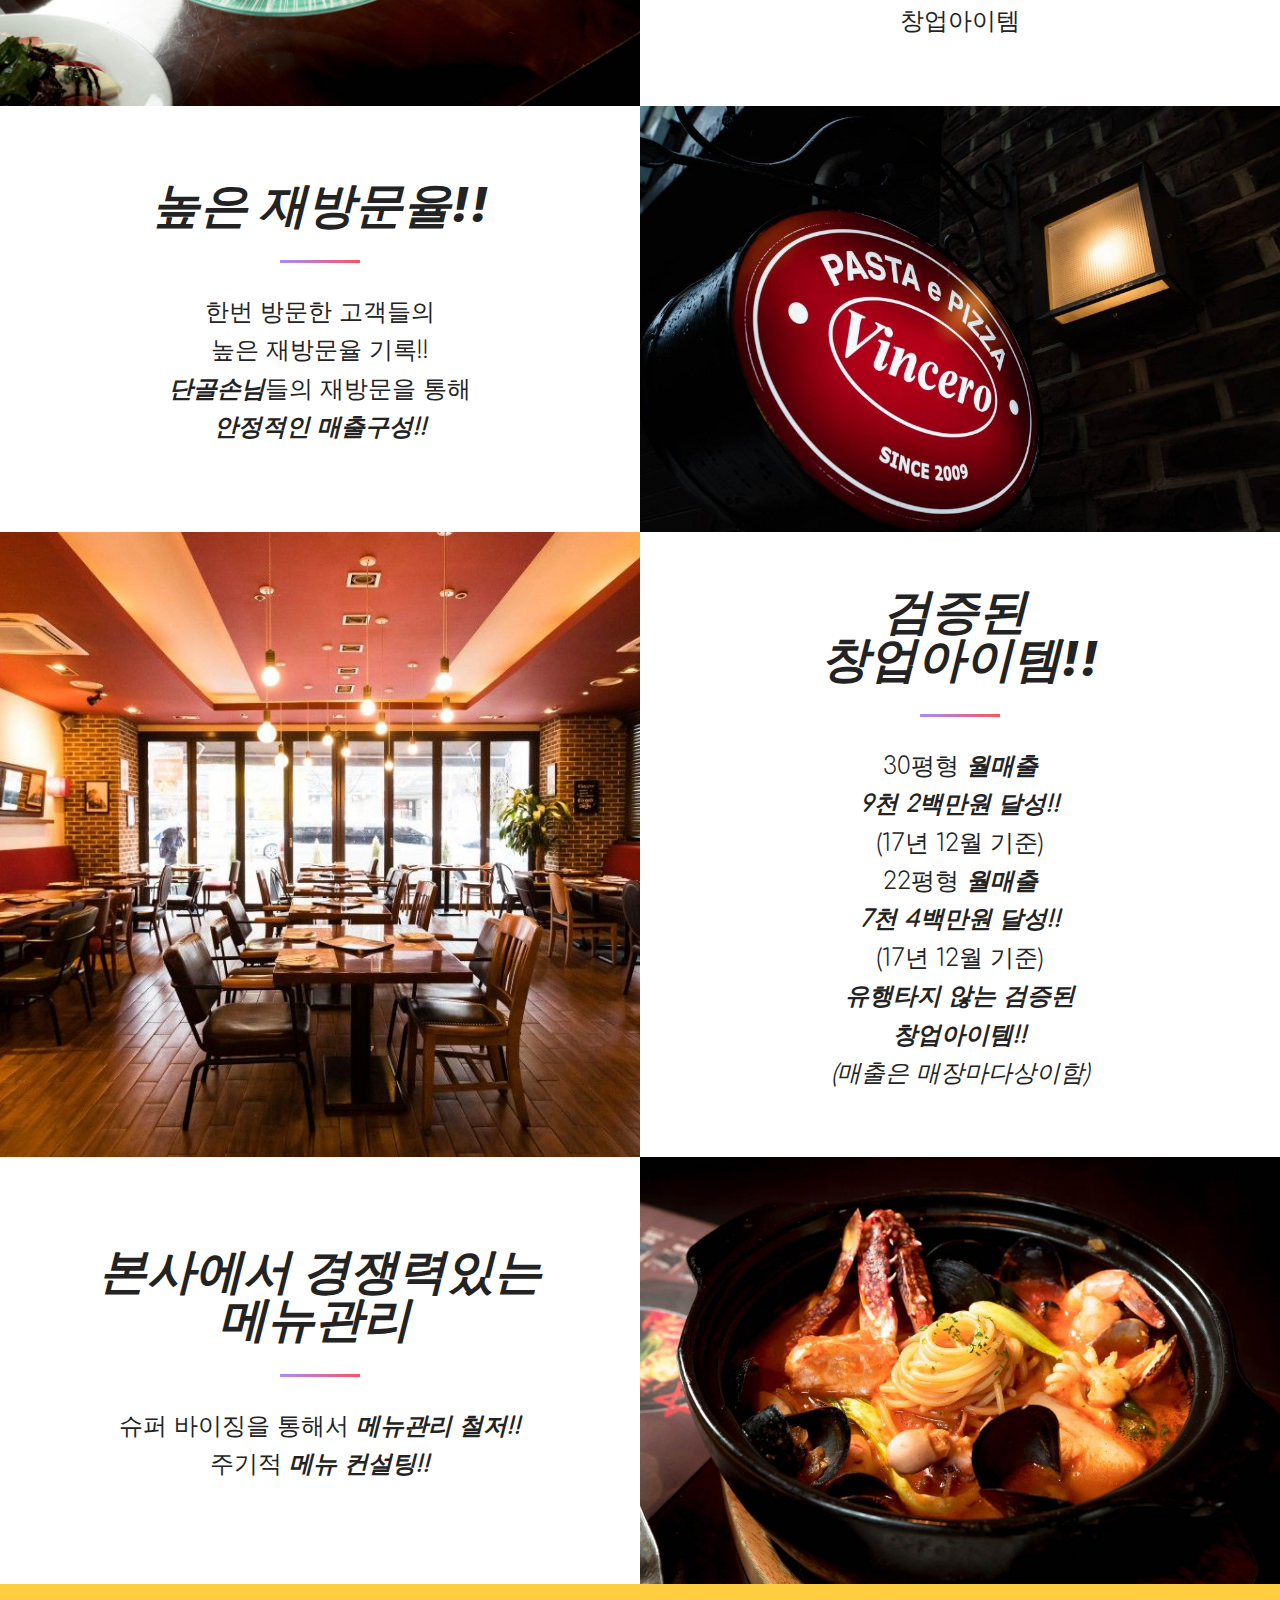
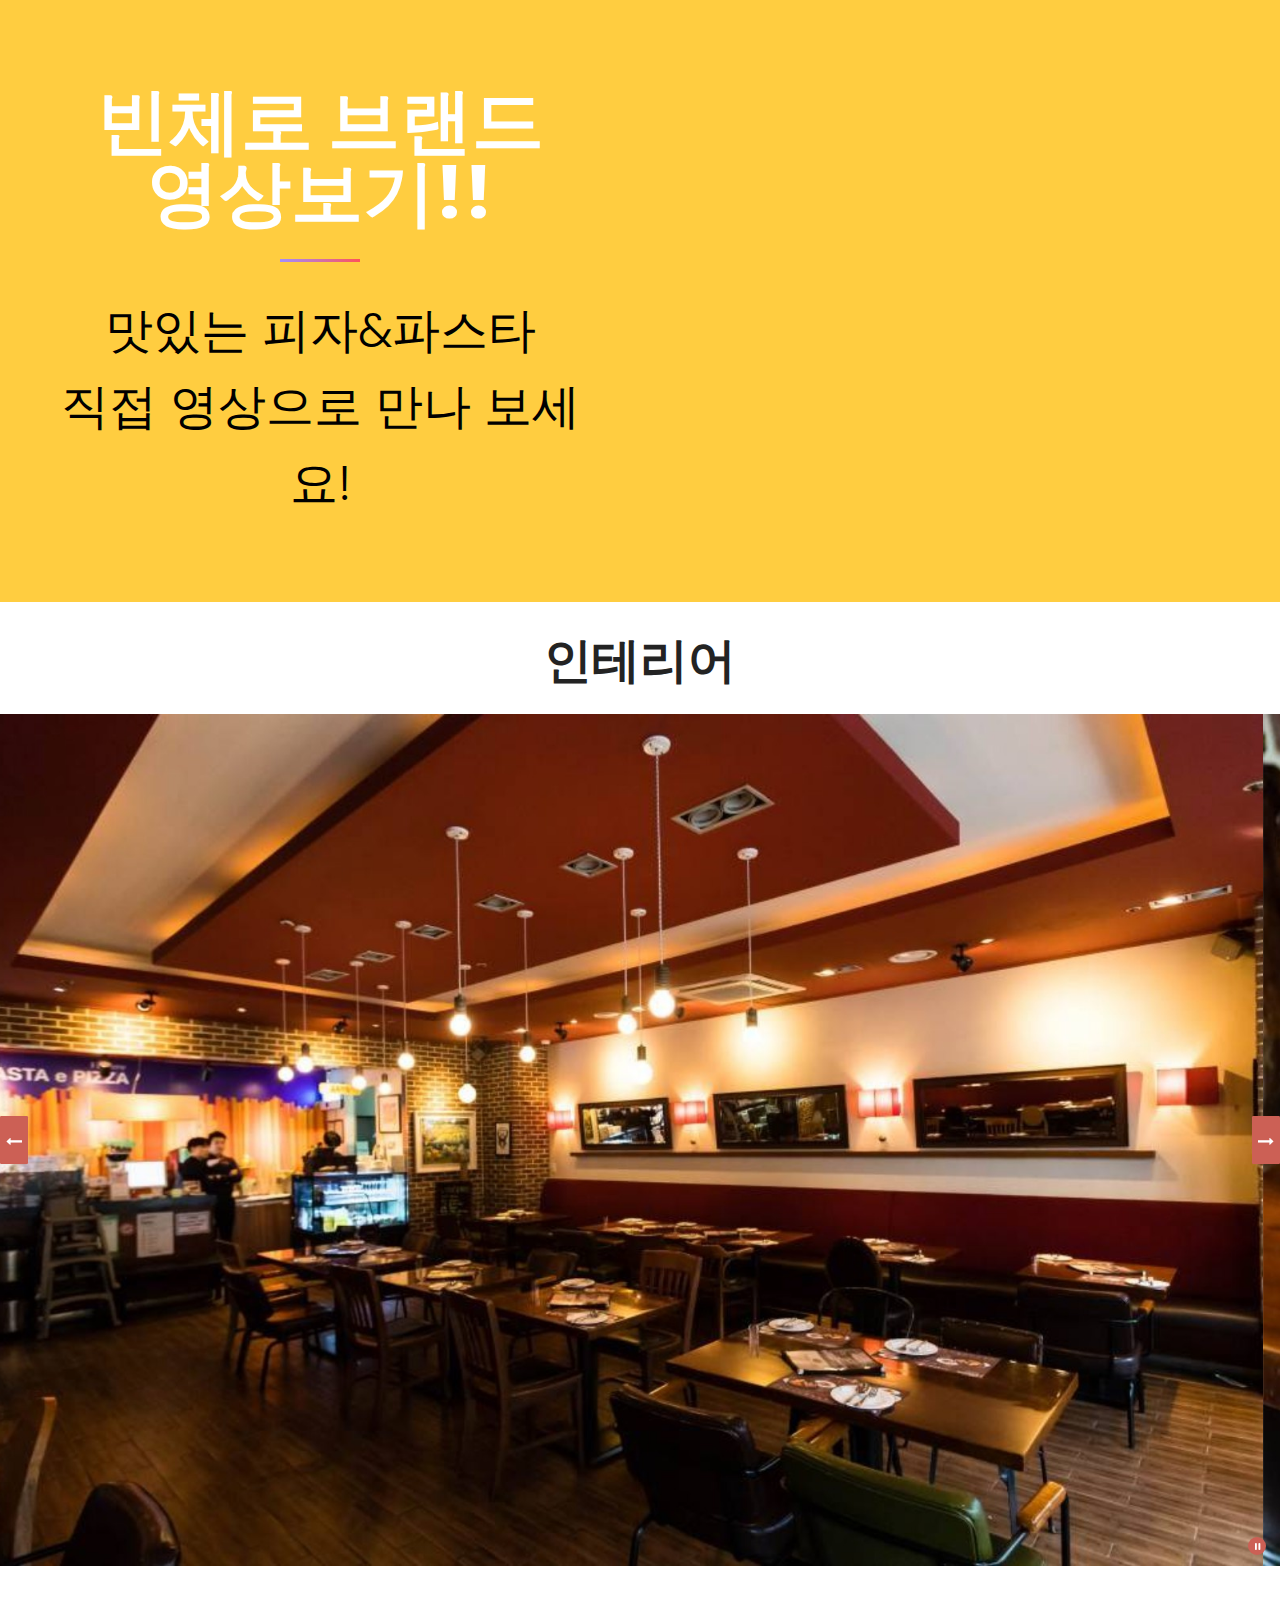
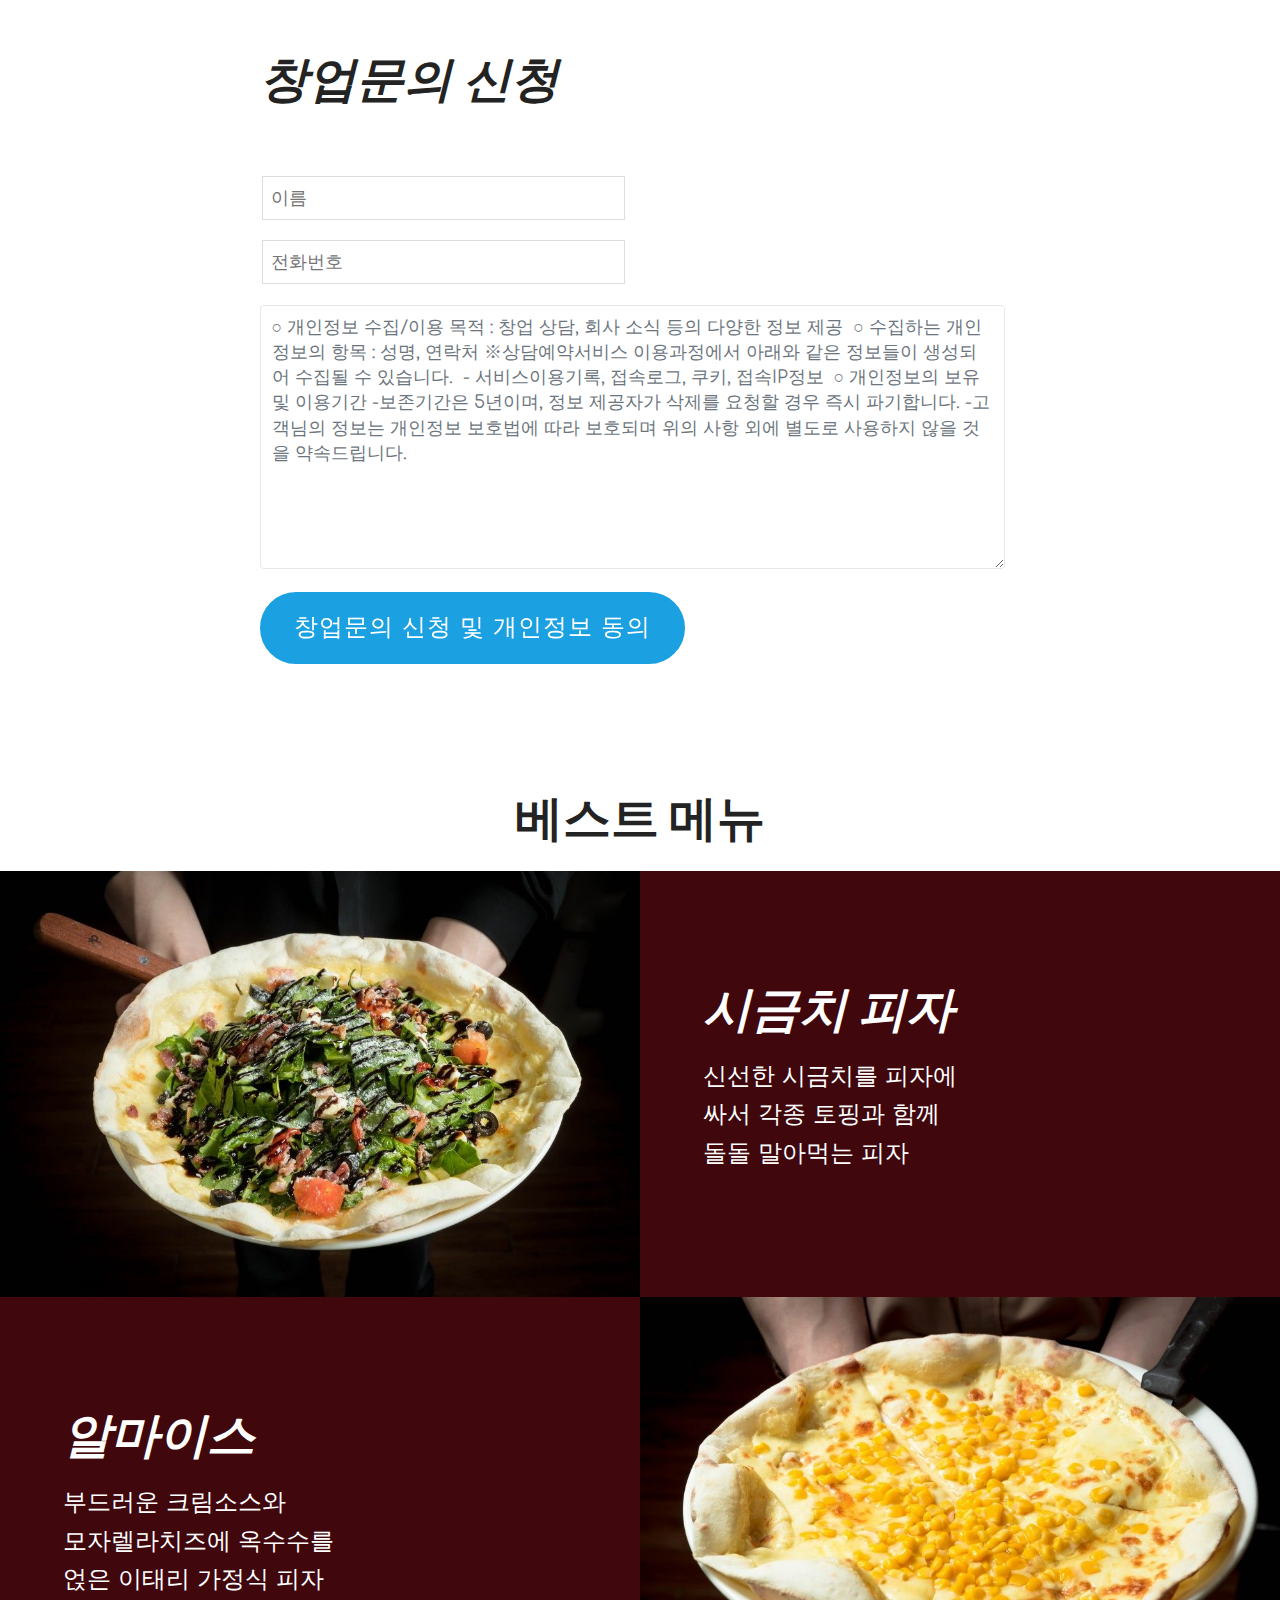
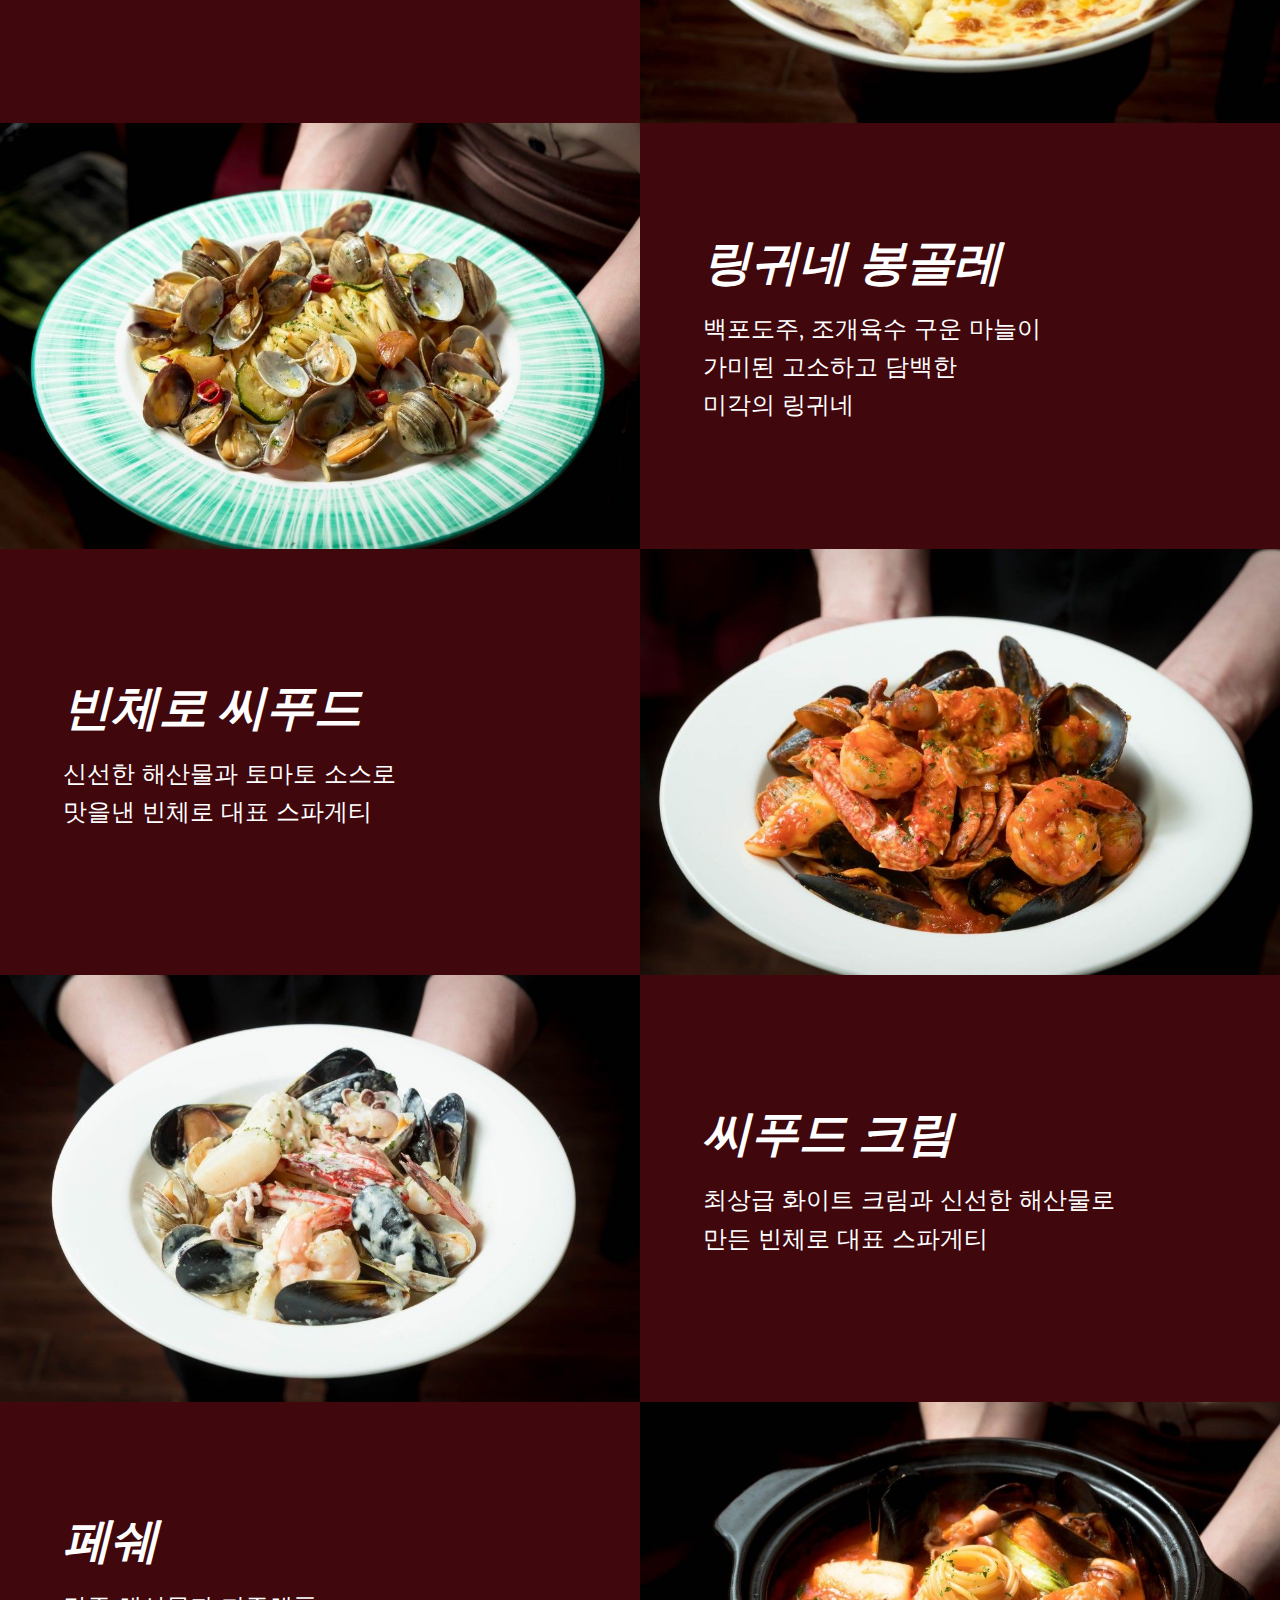
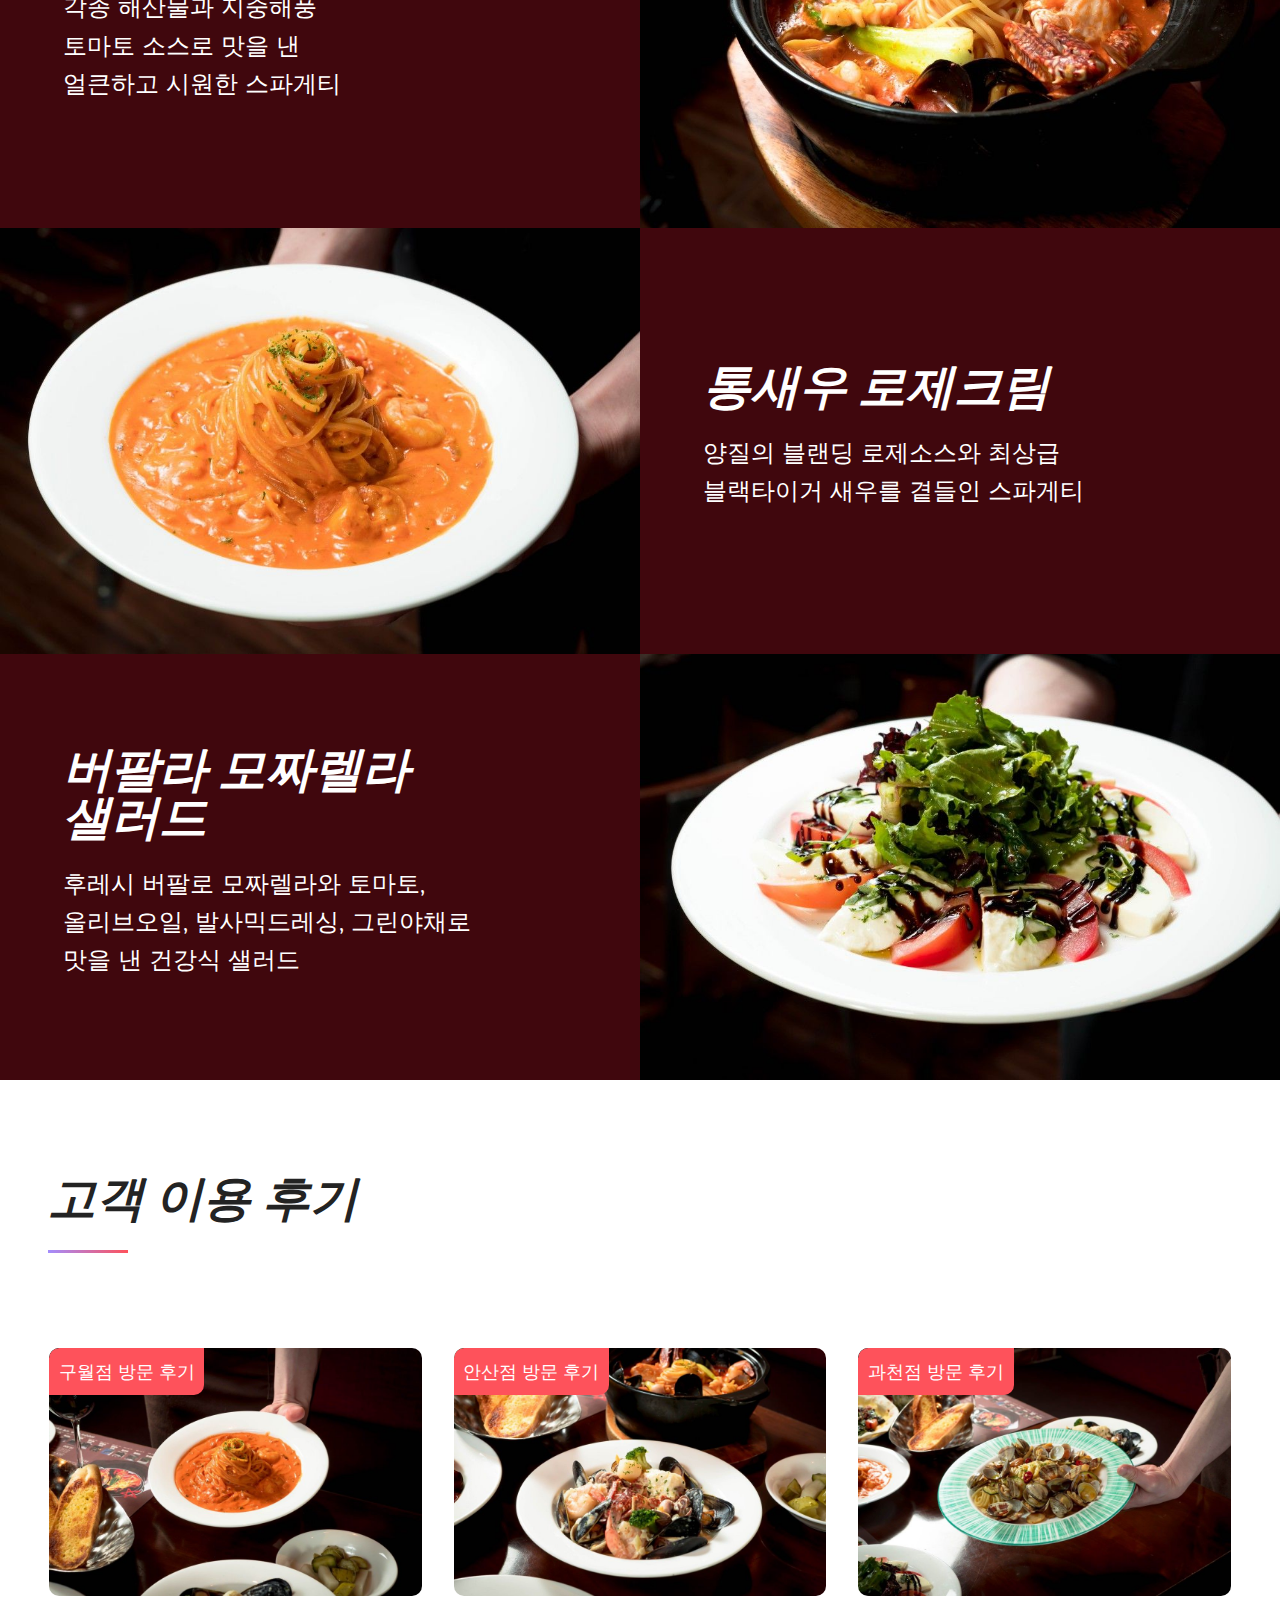
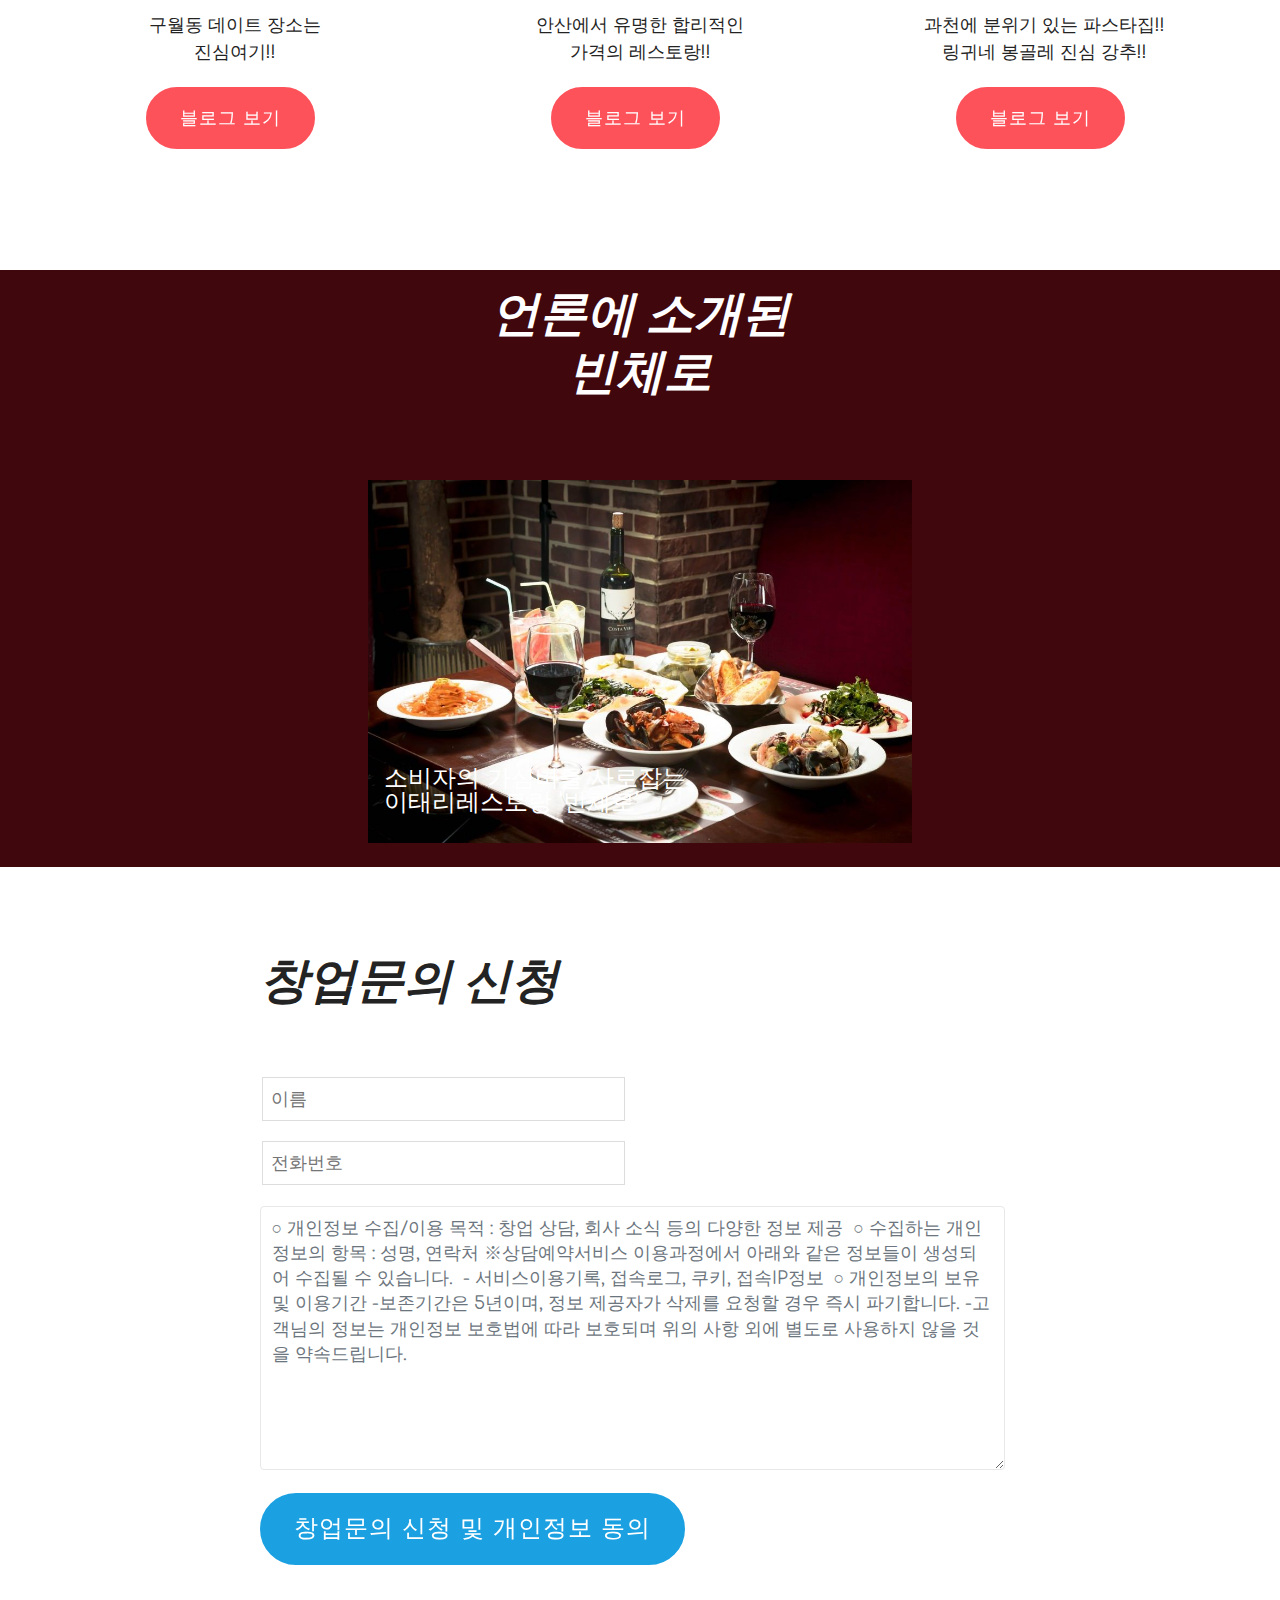
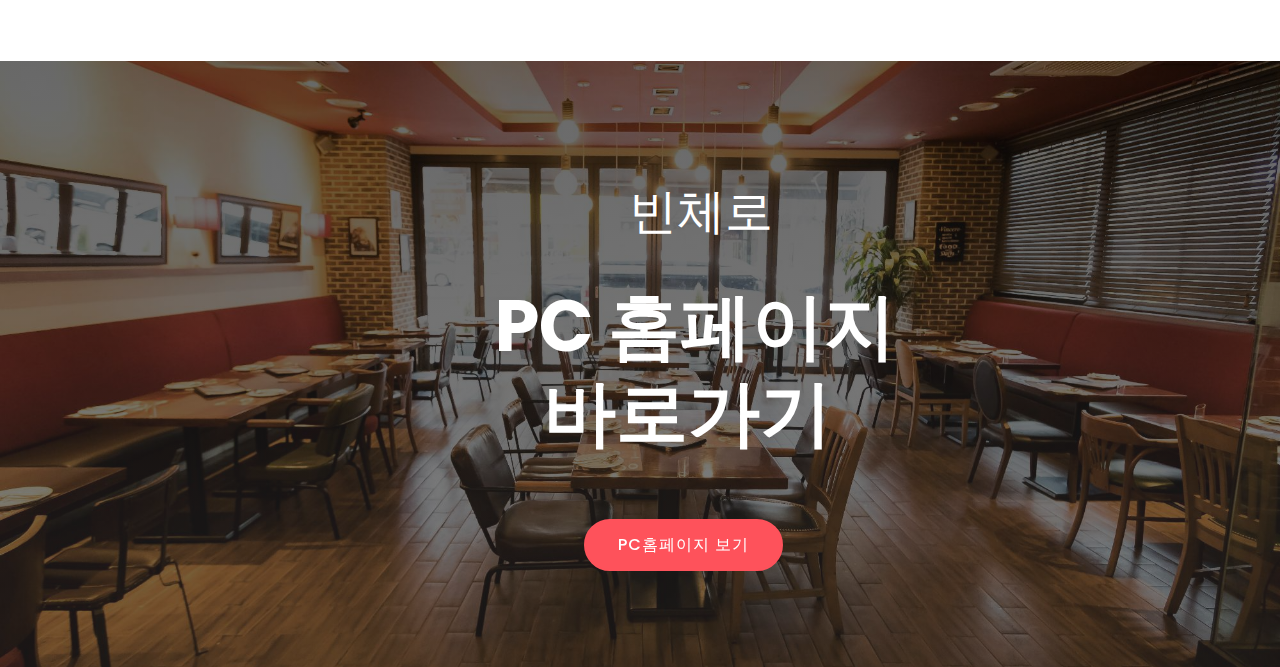
==== commit 66297ef3: "20.1.13" ====
--- a/index.html
+++ b/index.html
@@ -1,52 +1,36 @@
 <!DOCTYPE html>
-<html >
+<html  >
 <head>
-  <!-- Site made with Mobirise Website Builder v4.7.7, https://mobirise.com -->
+  <!-- Site made with Mobirise Website Builder v4.11.6, https://mobirise.com -->
   <meta charset="UTF-8">
   <meta http-equiv="X-UA-Compatible" content="IE=edge">
-  <meta name="generator" content="Mobirise v4.7.7, mobirise.com">
+  <meta name="generator" content="Mobirise v4.11.6, mobirise.com">
   <meta name="viewport" content="width=device-width, initial-scale=1, minimum-scale=1">
   <link rel="shortcut icon" href="assets/images/logo2.png" type="image/x-icon">
   <meta name="description" content="빈체로 레스토랑창업 아이템">
+  
   <title>빈체로 레스토랑창업</title>
-  <link rel="stylesheet" href="assets/icon54/style.css">
   <link rel="stylesheet" href="assets/web/assets/mobirise-icons/mobirise-icons.css">
-  <link rel="stylesheet" href="https://fonts.googleapis.com/css?family=Poppins:300,400,500,600,700">
   <link rel="stylesheet" href="assets/bootstrap/css/bootstrap.min.css">
   <link rel="stylesheet" href="assets/bootstrap/css/bootstrap-grid.min.css">
   <link rel="stylesheet" href="assets/bootstrap/css/bootstrap-reboot.min.css">
   <link rel="stylesheet" href="assets/dropdown/css/style.css">
   <link rel="stylesheet" href="assets/theme/css/style.css">
   <link rel="stylesheet" href="assets/wowslider-init/style.css">
-  <link rel="stylesheet" href="assets/mobirise/css/mbr-additional.css" type="text/css">
+  <link rel="preload" as="style" href="assets/mobirise/css/mbr-additional.css"><link rel="stylesheet" href="assets/mobirise/css/mbr-additional.css" type="text/css">
   
   
-  <meta name="naver-site-verification" content="2c6dbd2859d344447aaf81f3c183271d8cf788f9"/>
-
-<link rel="canonical" href="http://vincero.tk/">
-<meta property="og:title" content="레스토랑창업 빈체로 창업">
-<meta property="og:description" content="레스토랑창업 빈체로">
-
-
-<!-- Facebook Pixel Code -->
-<script>
-!function(f,b,e,v,n,t,s){if(f.fbq)return;n=f.fbq=function(){n.callMethod?
-n.callMethod.apply(n,arguments):n.queue.push(arguments)};if(!f._fbq)f._fbq=n;
-n.push=n;n.loaded=!0;n.version='2.0';n.queue=[];t=b.createElement(e);t.async=!0;
-t.src=v;s=b.getElementsByTagName(e)[0];s.parentNode.insertBefore(t,s)}(window,
-document,'script','https://connect.facebook.net/en_US/fbevents.js');
-fbq('init', '334374096729986');
-fbq('track', 'PageView');
-</script>
-<noscript><img height="1" width="1" style="display:none"
-src="https://www.facebook.com/tr?id=334374096729986&ev=PageView&noscript=1"
-/></noscript>
-<!-- DO NOT MODIFY -->
-<!-- End Facebook Pixel Code -->
+  <!-- Google Tag Manager -->
+<script>(function(w,d,s,l,i){w[l]=w[l]||[];w[l].push({'gtm.start':
+new Date().getTime(),event:'gtm.js'});var f=d.getElementsByTagName(s)[0],
+j=d.createElement(s),dl=l!='dataLayer'?'&l='+l:'';j.async=true;j.src=
+'https://www.googletagmanager.com/gtm.js?id='+i+dl;f.parentNode.insertBefore(j,f);
+})(window,document,'script','dataLayer','GTM-N4TDL9C');</script>
+<!-- End Google Tag Manager -->
 <link rel="stylesheet" href = "assets/wowslider-init/boundary/style.css"></link><link rel="stylesheet" href = "assets/wowslider-init/boundary/style.css"></link></head>
 <body>
 
-<!-- Google Analytics -->
+<!-- Analytics -->
 <!-- Global site tag (gtag.js) - Google Analytics -->
 <script async src="https://www.googletagmanager.com/gtag/js?id=UA-93839439-15"></script>
 <script>
@@ -56,7 +40,7 @@
 
   gtag('config', 'UA-93839439-15');
 </script>
-<!-- /Google Analytics -->
+<!-- /Analytics -->
 
 
   <section class="menu cid-qMMxXJLkba" once="menu" id="menu1-8">
@@ -80,12 +64,12 @@
       <div class="collapse navbar-collapse" id="navbarSupportedContent">
             <ul class="navbar-nav nav-dropdown nav-right" data-app-modern-menu="true"><li class="nav-item">
                     <a class="nav-link link text-white display-4" href="index.html">HOME</a>
-                </li><li class="nav-item"><a class="nav-link link text-white display-4" href="db.html">창업문의</a></li>
+                </li><li class="nav-item"><a class="nav-link link text-white display-4" href="index.html#form2-1x">창업문의</a></li>
                 <li class="nav-item">
                     <a class="nav-link link text-white display-4" href="index.html#wowslider-q">인테리어</a>
                 </li><li class="nav-item"><a class="nav-link link text-white display-4" href="index.html#features16-v">MENU</a></li>
                 <li class="nav-item">
-                    <a class="nav-link link text-white display-4" href="http://vincero.asia/" target="_blank">PC홈페이지 가기</a>
+                    <a class="nav-link link text-white display-4" href="http://www.vincero.co/">PC홈페이지 가기</a>
                 </li></ul>
             
             
@@ -456,7 +440,7 @@
                          <div class="line"></div>
                     </div>
                     <div class="mbr-section-text">
-                        <p class="mbr-text pt-3 mbr-light mbr-fonts-style align-center display-5">30평형&nbsp;<strong><em>월매출<br>9천 2백만원 달성!!</em></strong><br>(17년 12월 기준)<br>22평형 <strong><em>월매출<br>7천 4백만원 달성!!</em></strong><br>(17년 12월 기준)<br><strong><em>유행타지 않는 검증된<br>창업아이템!!</em></strong></p>
+                        <p class="mbr-text pt-3 mbr-light mbr-fonts-style align-center display-5">30평형&nbsp;<strong><em>월매출<br>9천 2백만원 달성!!</em></strong><br>(17년 12월 기준)<br>22평형 <strong><em>월매출<br>7천 4백만원 달성!!</em></strong><br>(17년 12월 기준)<br><strong><em>유행타지 않는 검증된<br>창업아이템!!</em></strong><br><em>(매출은 매장마다상이함)</em></p>
                     </div>
                     
                 </div>
@@ -491,23 +475,6 @@
             </div>
         </div>
     </div>          
-</section>
-
-<section class="cid-qMMJbkjEQW" id="info1-12">
-
-    
-
-    
-    <div class="container text-center">
-        <div class="row justify-content-center">
-            <div class="col-md-8 section">
-                <div class="section-title">
-                    <h3 class="mbr-fonts-style mbr-section-title display-2">창업상담 문의하기</h3>
-                </div>
-            </div>
-            <div class="col-md-4 mbr-section-btn"><a href="db.html" class="btn btn-info display-7"><span class="icon54-v1-click-1 mbr-iconfont mbr-iconfont-btn"></span>창업상담 클릭!!</a></div>
-        </div>
-    </div>
 </section>
 
 <section class="features4 cid-qMMCCzQsJc" id="features4-m">
@@ -602,6 +569,39 @@
         </div>
 </div></section>
 
+<section class="cid-rNrAbNwd7f" id="form2-1x">
+
+    
+
+    
+    <div class="container">
+        <div class="row justify-content-center">
+            <div class="form-1 col-md-8 col-sm-12" data-form-type="formoid">
+                <h1 class="mbr-fonts-style mbr-section-heading display-2"><strong><em>창업문의 신청</em></strong></h1>
+                <div data-form-alert="" hidden="">감사합니다. 창업문의 신청이 접수되었습니다.</div>
+                <form class="mbr-form" action="https://mobirise.com/" method="post" data-form-title="My Mobirise Form"><input type="hidden" name="email" data-form-email="true" value="xbEXOol5xqA6vEikbcUC7kgvS4tkzadUOVy0gjnzZ1O+JwQ+aKLkFl5EscMnjH8KjBhvJoNA/H6uvw0oibNPIq4E6Q0Nd7sF1mSQV7gDi81YNs3Sh0tSj0YZTYzrteNU">
+                    <div class="row input-main">
+                        <div class="col-md-6 input-wrap" data-for="name">
+                            <input type="text" class="field display-7" name="name" data-form-field="Name" placeholder="이름" required="" id="name-form2-1x">
+                        </div>
+                        
+                    </div>
+                    <div class="row input-main">
+                        
+                        <div class="col-md-6 input-wrap" data-for="subject">
+                            <input type="text" class="field display-7" name="sujbect" data-form-field="Subject" placeholder="전화번호" id="sujbect-form2-1x">
+                        </div>
+                    </div>
+                    <div class="form-group" data-for="message">
+                        <textarea type="text" class="form-control display-7" name="message" rows="7" placeholder="○ 개인정보 수집/이용 목적 : 창업 상담, 회사 소식 등의 다양한 정보 제공  ○ 수집하는 개인정보의 항목 : 성명, 연락처 ※상담예약서비스 이용과정에서 아래와 같은 정보들이 생성되어 수집될 수 있습니다.  - 서비스이용기록, 접속로그, 쿠키, 접속IP정보  ○ 개인정보의 보유 및 이용기간 -보존기간은 5년이며, 정보 제공자가 삭제를 요청할 경우 즉시 파기합니다. -고객님의 정보는 개인정보 보호법에 따라 보호되며 위의 사항 외에 별도로 사용하지 않을 것을 약속드립니다." data-form-field="Message" id="message-form2-1x"></textarea>
+                    </div>
+                    <span class="input-group-btn"><button href="" type="submit" class="btn btn-form btn-info display-5">창업문의 신청 및 개인정보 동의</button></span>
+                </form>
+            </div>
+        </div>
+   </div>
+</section>
+
 <section class="cid-qMMGcnCfR4" id="content7-s">
 
     
@@ -823,23 +823,6 @@
             </div>
         </div>
     </div>          
-</section>
-
-<section class="cid-qMMJOUzOjD" id="info1-14">
-
-    
-
-    
-    <div class="container text-center">
-        <div class="row justify-content-center">
-            <div class="col-md-8 section">
-                <div class="section-title">
-                    <h3 class="mbr-fonts-style mbr-section-title display-2">창업상담 문의하기</h3>
-                </div>
-            </div>
-            <div class="col-md-4 mbr-section-btn"><a href="db.html" class="btn btn-info display-7"><span class="icon54-v1-click-1 mbr-iconfont mbr-iconfont-btn"></span>창업상담 클릭!!</a></div>
-        </div>
-    </div>
 </section>
 
 <section class="features12 cid-qMPRfemmSI" id="features12-1c">
@@ -929,22 +912,37 @@
     </div>
 </section>
 
-<section class="cid-qMMLYceJNr" id="info1-1a">
-
-    
-
-    
-    <div class="container text-center">
+<section class="cid-rNrzDFisPR" id="form2-1w">
+
+    
+
+    
+    <div class="container">
         <div class="row justify-content-center">
-            <div class="col-md-8 section">
-                <div class="section-title">
-                    <h3 class="mbr-fonts-style mbr-section-title display-5">창업문의 및 업종변경 <br>문의하기<br></h3>
-                </div>
-            </div>
-            <div class="col-md-4 mbr-section-btn"><a href="db.html" class="btn btn-secondary display-7"><span class="mbri-mobile mbr-iconfont mbr-iconfont-btn"></span>
-                    창업문의</a></div>
-        </div>
-    </div>
+            <div class="form-1 col-md-8 col-sm-12" data-form-type="formoid">
+                <h1 class="mbr-fonts-style mbr-section-heading display-2"><strong><em>창업문의 신청</em></strong></h1>
+                <div data-form-alert="" hidden="">감사합니다. 창업문의 신청이 접수되었습니다.</div>
+                <form class="mbr-form" action="https://mobirise.com/" method="post" data-form-title="My Mobirise Form"><input type="hidden" name="email" data-form-email="true" value="iqnc/YJbesco2uugq1WJMYX3csmouZ/Xs3PId26Ah4kFHCXeyBjuAsSIUPuEOdUr2xXVkxt1QVYwIUeVEacatQUDMmH0U1Qxi9gH8WFM+DCs6eRRON6s9xzyau1+T+N2">
+                    <div class="row input-main">
+                        <div class="col-md-6 input-wrap" data-for="name">
+                            <input type="text" class="field display-7" name="name" data-form-field="Name" placeholder="이름" required="" id="name-form2-1w">
+                        </div>
+                        
+                    </div>
+                    <div class="row input-main">
+                        
+                        <div class="col-md-6 input-wrap" data-for="subject">
+                            <input type="text" class="field display-7" name="sujbect" data-form-field="Subject" placeholder="전화번호" id="sujbect-form2-1w">
+                        </div>
+                    </div>
+                    <div class="form-group" data-for="message">
+                        <textarea type="text" class="form-control display-7" name="message" rows="7" placeholder="○ 개인정보 수집/이용 목적 : 창업 상담, 회사 소식 등의 다양한 정보 제공  ○ 수집하는 개인정보의 항목 : 성명, 연락처 ※상담예약서비스 이용과정에서 아래와 같은 정보들이 생성되어 수집될 수 있습니다.  - 서비스이용기록, 접속로그, 쿠키, 접속IP정보  ○ 개인정보의 보유 및 이용기간 -보존기간은 5년이며, 정보 제공자가 삭제를 요청할 경우 즉시 파기합니다. -고객님의 정보는 개인정보 보호법에 따라 보호되며 위의 사항 외에 별도로 사용하지 않을 것을 약속드립니다." data-form-field="Message" id="message-form2-1w"></textarea>
+                    </div>
+                    <span class="input-group-btn"><button href="" type="submit" class="btn btn-form btn-info display-5">창업문의 신청 및 개인정보 동의</button></span>
+                </form>
+            </div>
+        </div>
+   </div>
 </section>
 
 <section class="header3 cid-qMMMwnH9YI" id="header3-1b">
@@ -960,7 +958,7 @@
                 <h3 class="mbr-section-subtitle align-center mbr-light pb-3 mbr-fonts-style display-2"><p>&nbsp; 빈체로<br></p></h3>
                 <h1 class="mbr-section-title mbr-bold pb-3 mbr-fonts-style display-1">&nbsp;PC 홈페이지<br>바로가기</h1>
                 <p class="mbr-text pb-3 mbr-fonts-style display-7"></p>
-                <div class="mbr-section-btn"><a class="btn btn-md btn-bgr btn-secondary display-4" href="http://vincero.asia/" target="_blank">PC홈페이지 보기</a></div>
+                <div class="mbr-section-btn"><a class="btn btn-md btn-bgr btn-secondary display-4" href="http://www.vincero.co/">PC홈페이지 보기</a></div>
             </div>
         </div>
     </div>
@@ -971,27 +969,18 @@
   <script src="assets/web/assets/jquery/jquery.min.js"></script>
   <script src="assets/popper/popper.min.js"></script>
   <script src="assets/bootstrap/js/bootstrap.min.js"></script>
-  <script src="assets/smooth-scroll/smooth-scroll.js"></script>
-  <script src="assets/touch-swipe/jquery.touch-swipe.min.js"></script>
+  <script src="assets/smoothscroll/smooth-scroll.js"></script>
+  <script src="assets/dropdown/js/script.min.js"></script>
+  <script src="assets/touchswipe/jquery.touch-swipe.min.js"></script>
   <script src="assets/wowslider-plugin/wowslider.js"></script>
-  <script src="assets/dropdown/js/script.min.js"></script>
+  <script src="assets/wowslider-effect/effects.js"></script>
   <script src="assets/theme/js/script.js"></script>
-  <script src="assets/wowslider-effect/effects.js"></script>
   <script src="assets/wowslider-init/script.js"></script>
+  <script src="assets/formoid/formoid.min.js"></script>
   
-  <script type="text/javascript">
-/* <![CDATA[ */
-var google_conversion_id = 977690298;
-var google_custom_params = window.google_tag_params;
-var google_remarketing_only = true;
-/* ]]> */
-</script>
-<script type="text/javascript" src="//www.googleadservices.com/pagead/conversion.js">
-</script>
-<noscript>
-<div style="display:inline;">
-<img height="1" width="1" style="border-style:none;" alt="" src="//googleads.g.doubleclick.net/pagead/viewthroughconversion/977690298/?guid=ON&script=0"/>
-</div>
-</noscript>
+  <!-- Google Tag Manager (noscript) -->
+<noscript><iframe src="https://www.googletagmanager.com/ns.html?id=GTM-N4TDL9C"
+height="0" width="0" style="display:none;visibility:hidden"></iframe></noscript>
+<!-- End Google Tag Manager (noscript) -->
 </body>
 </html>--- a/assets/web/assets/mobirise-icons/mobirise-icons.css
+++ b/assets/web/assets/mobirise-icons/mobirise-icons.css
@@ -7,6 +7,7 @@
     url('mobirise-icons.svg?spat4u#MobiriseIcons') format('svg');
   font-weight: normal;
   font-style: normal;
+  font-display: swap;
 }
 
 [class^="mbri-"], [class*=" mbri-"] {
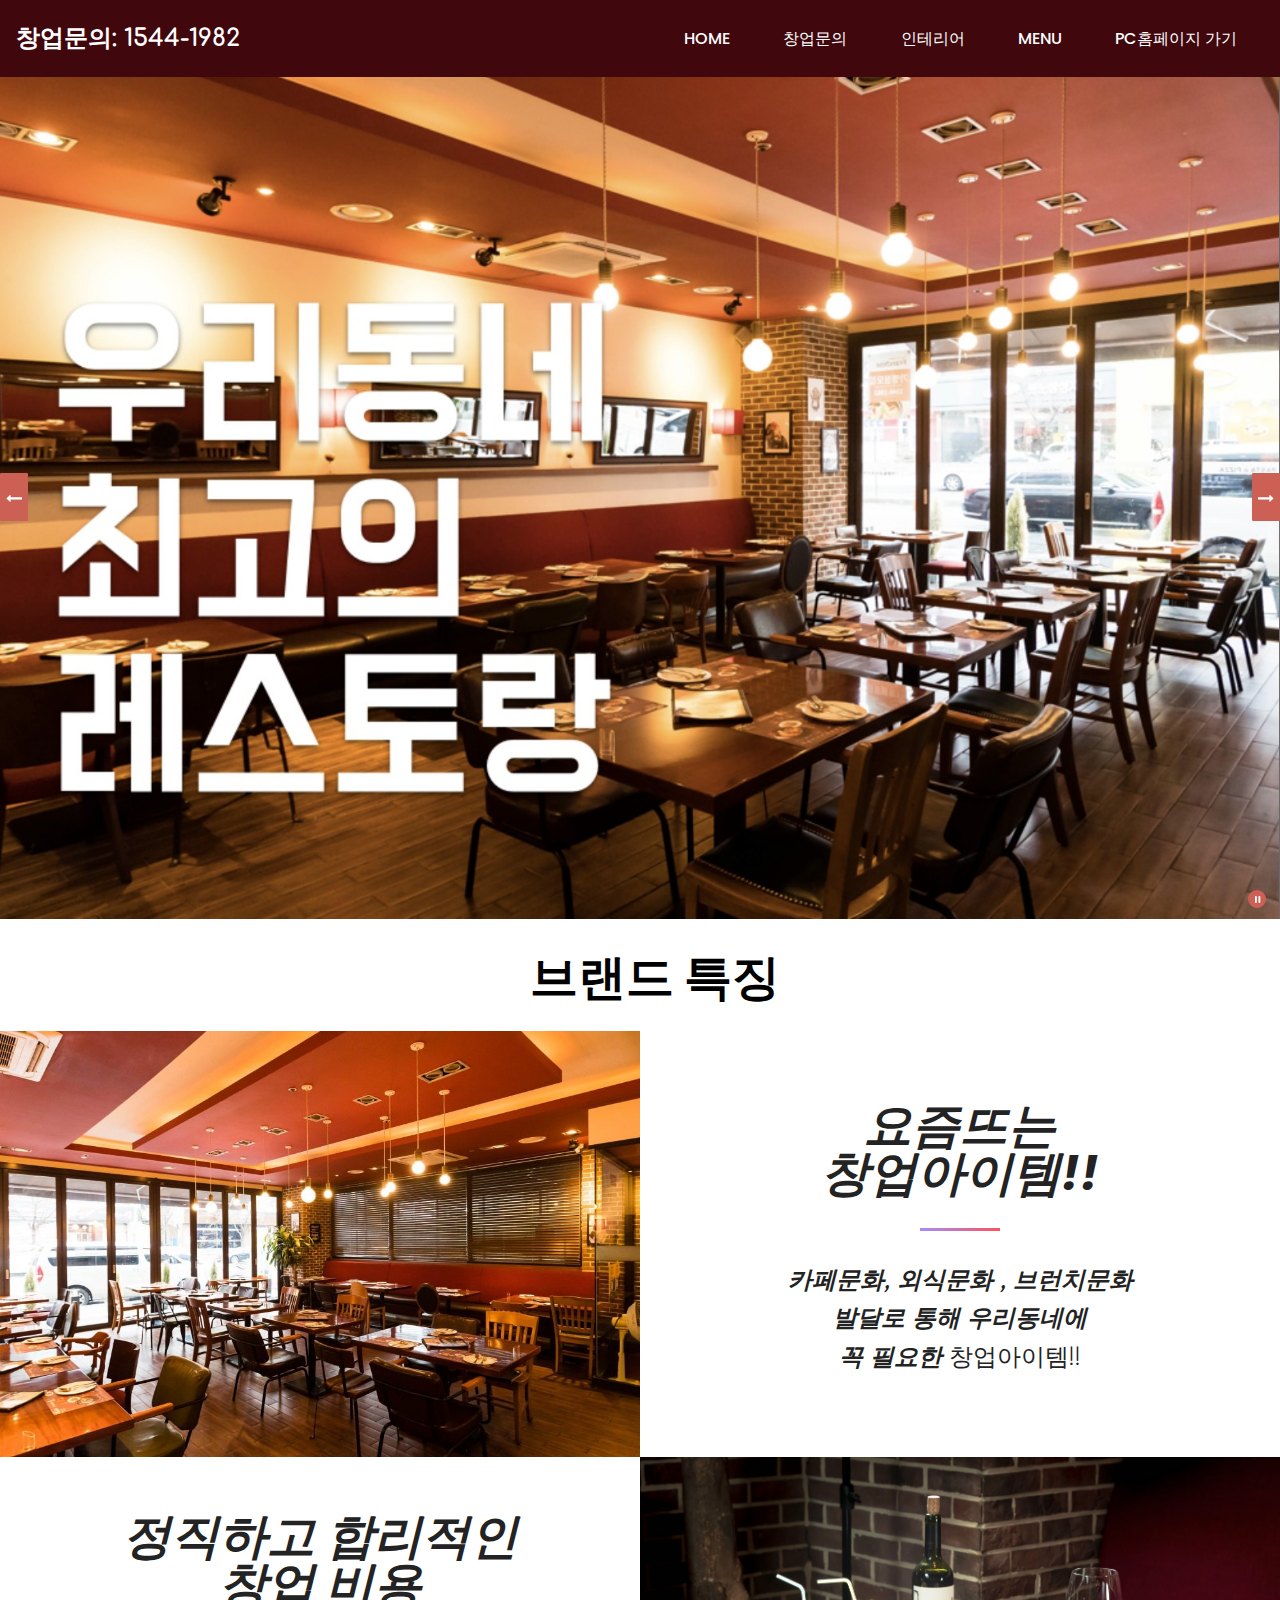
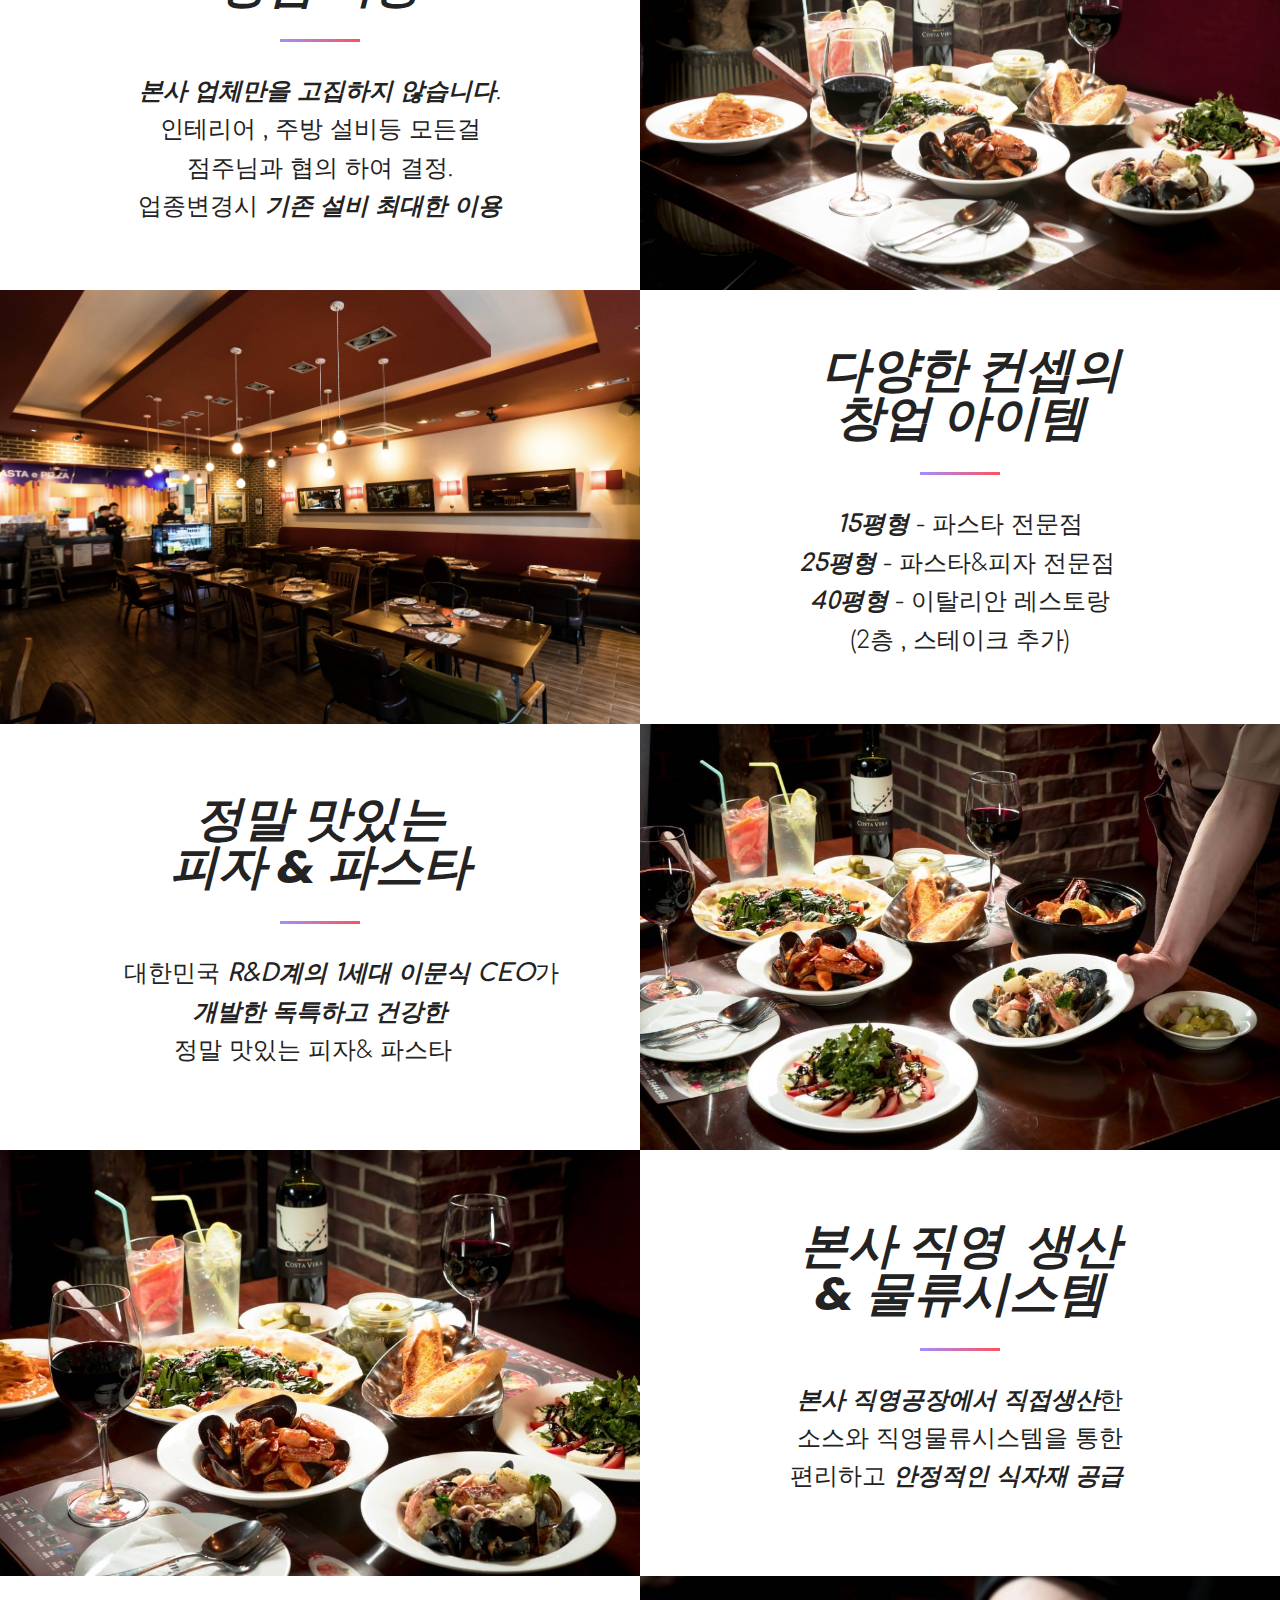
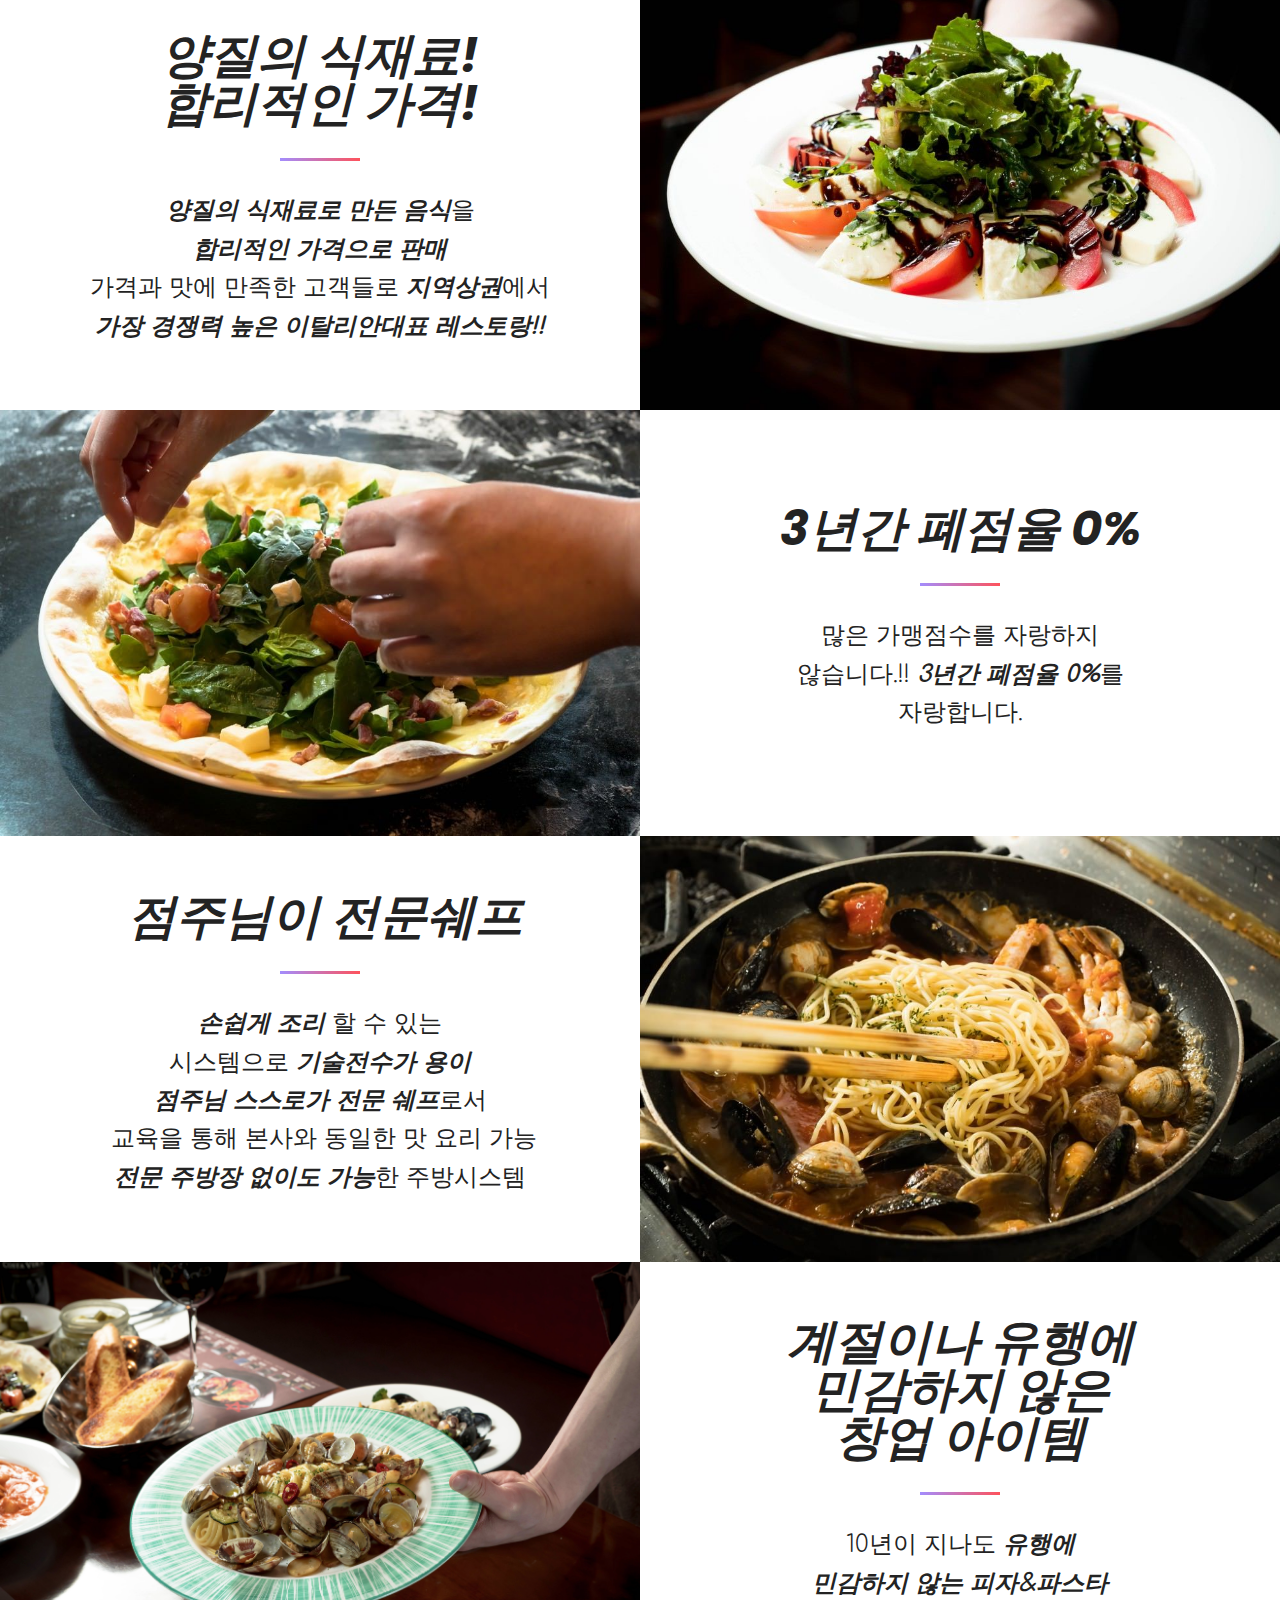
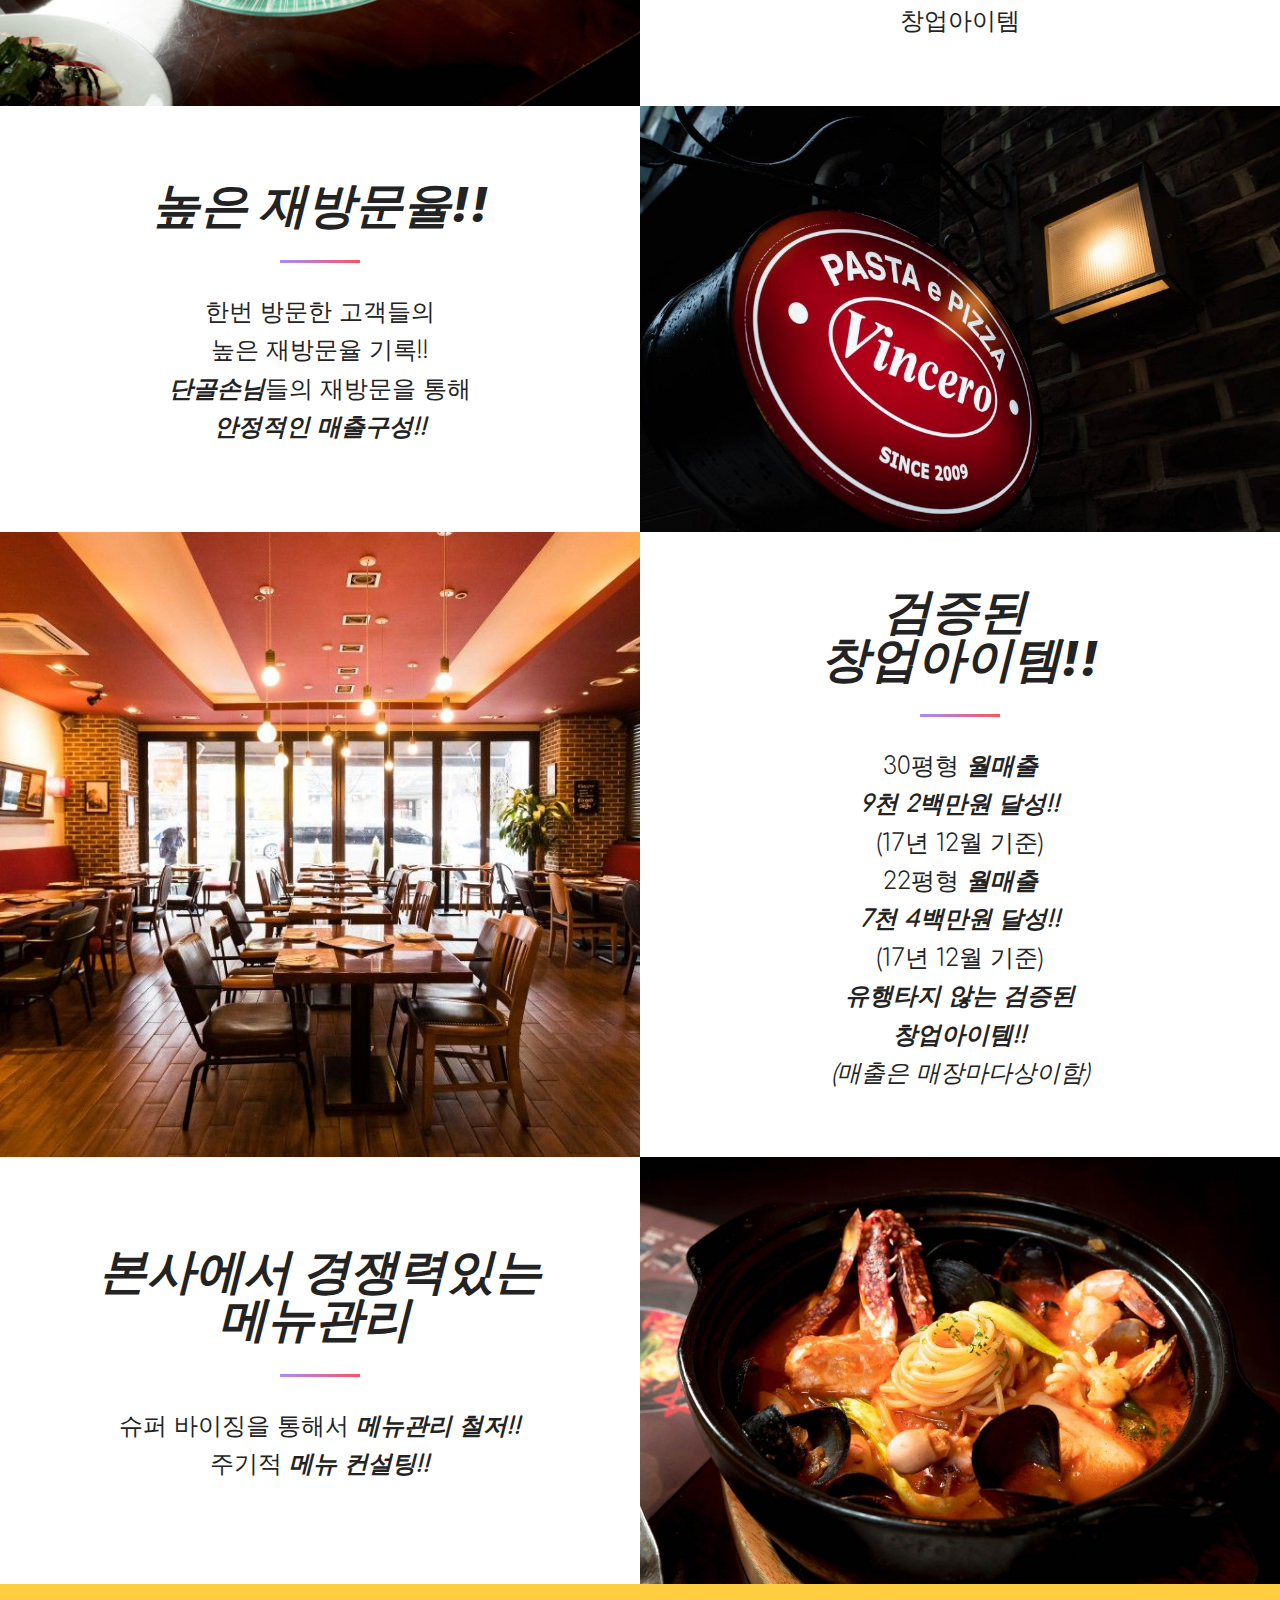
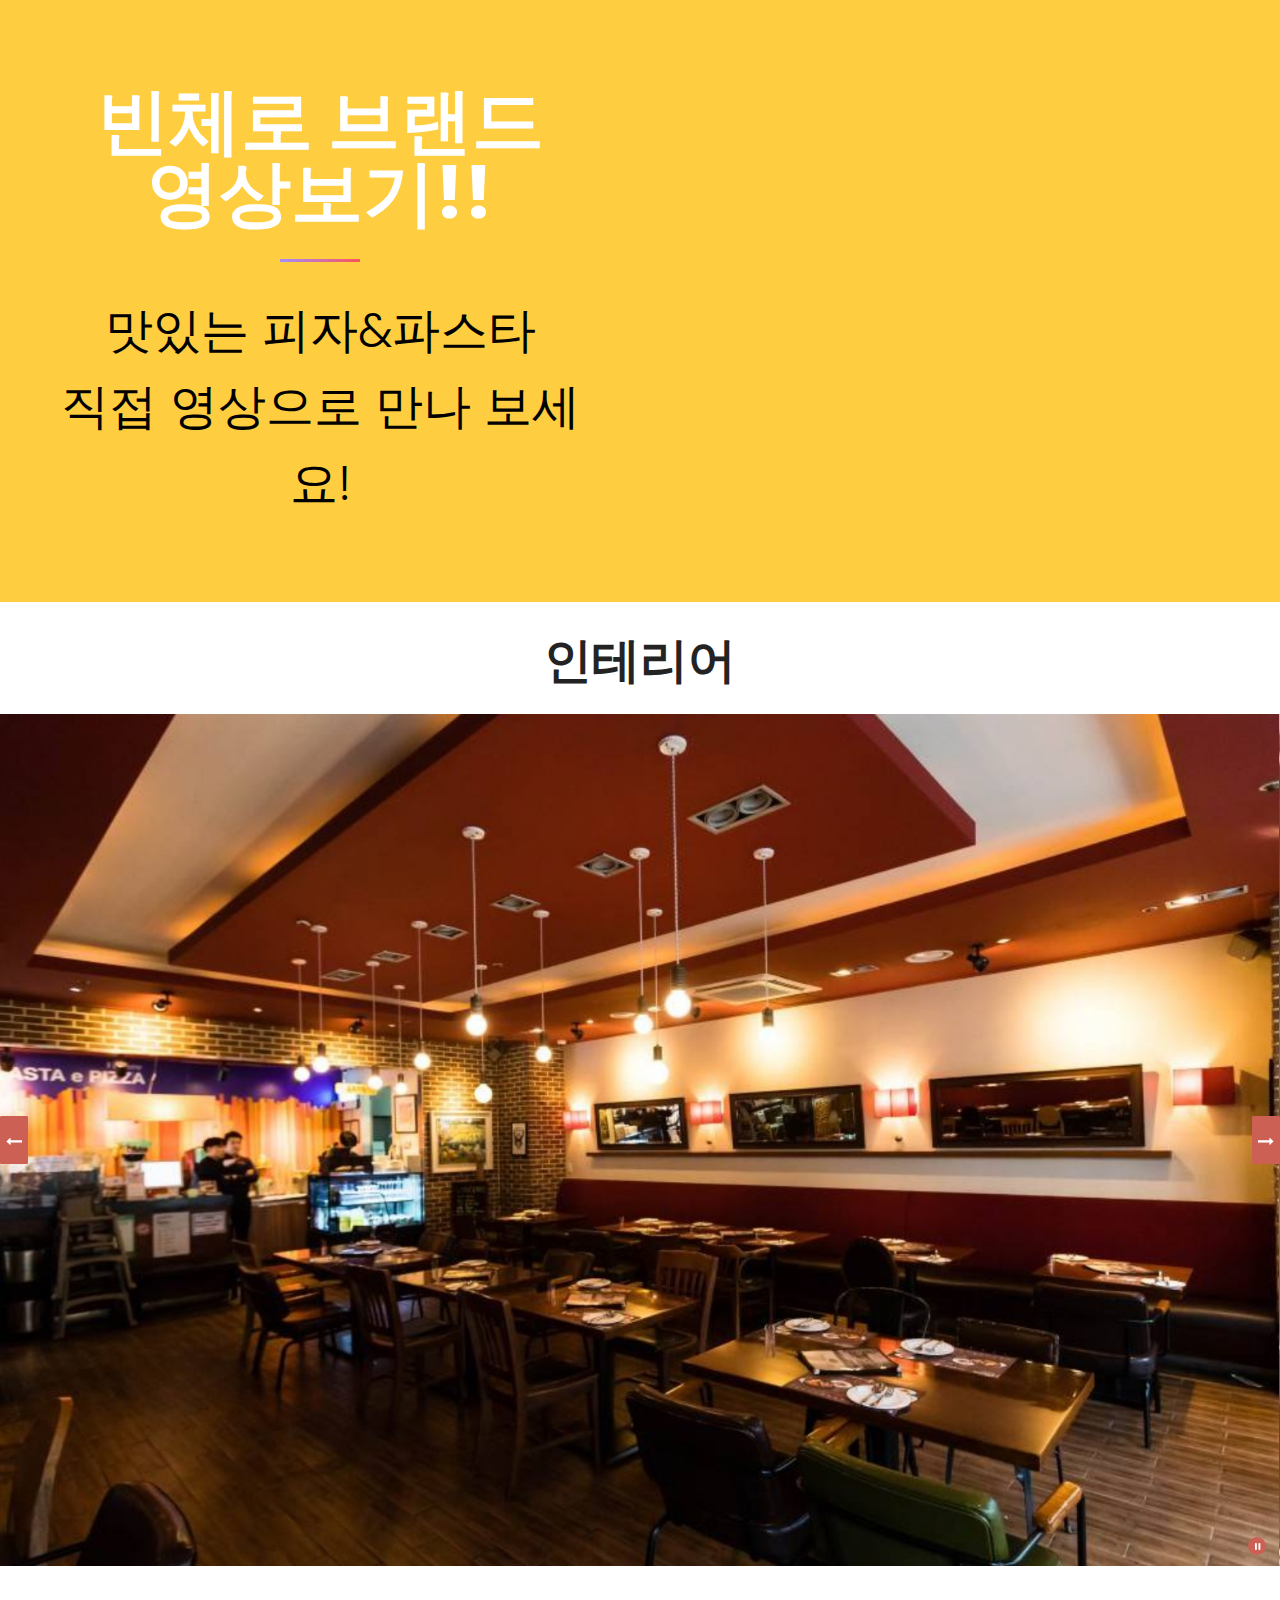
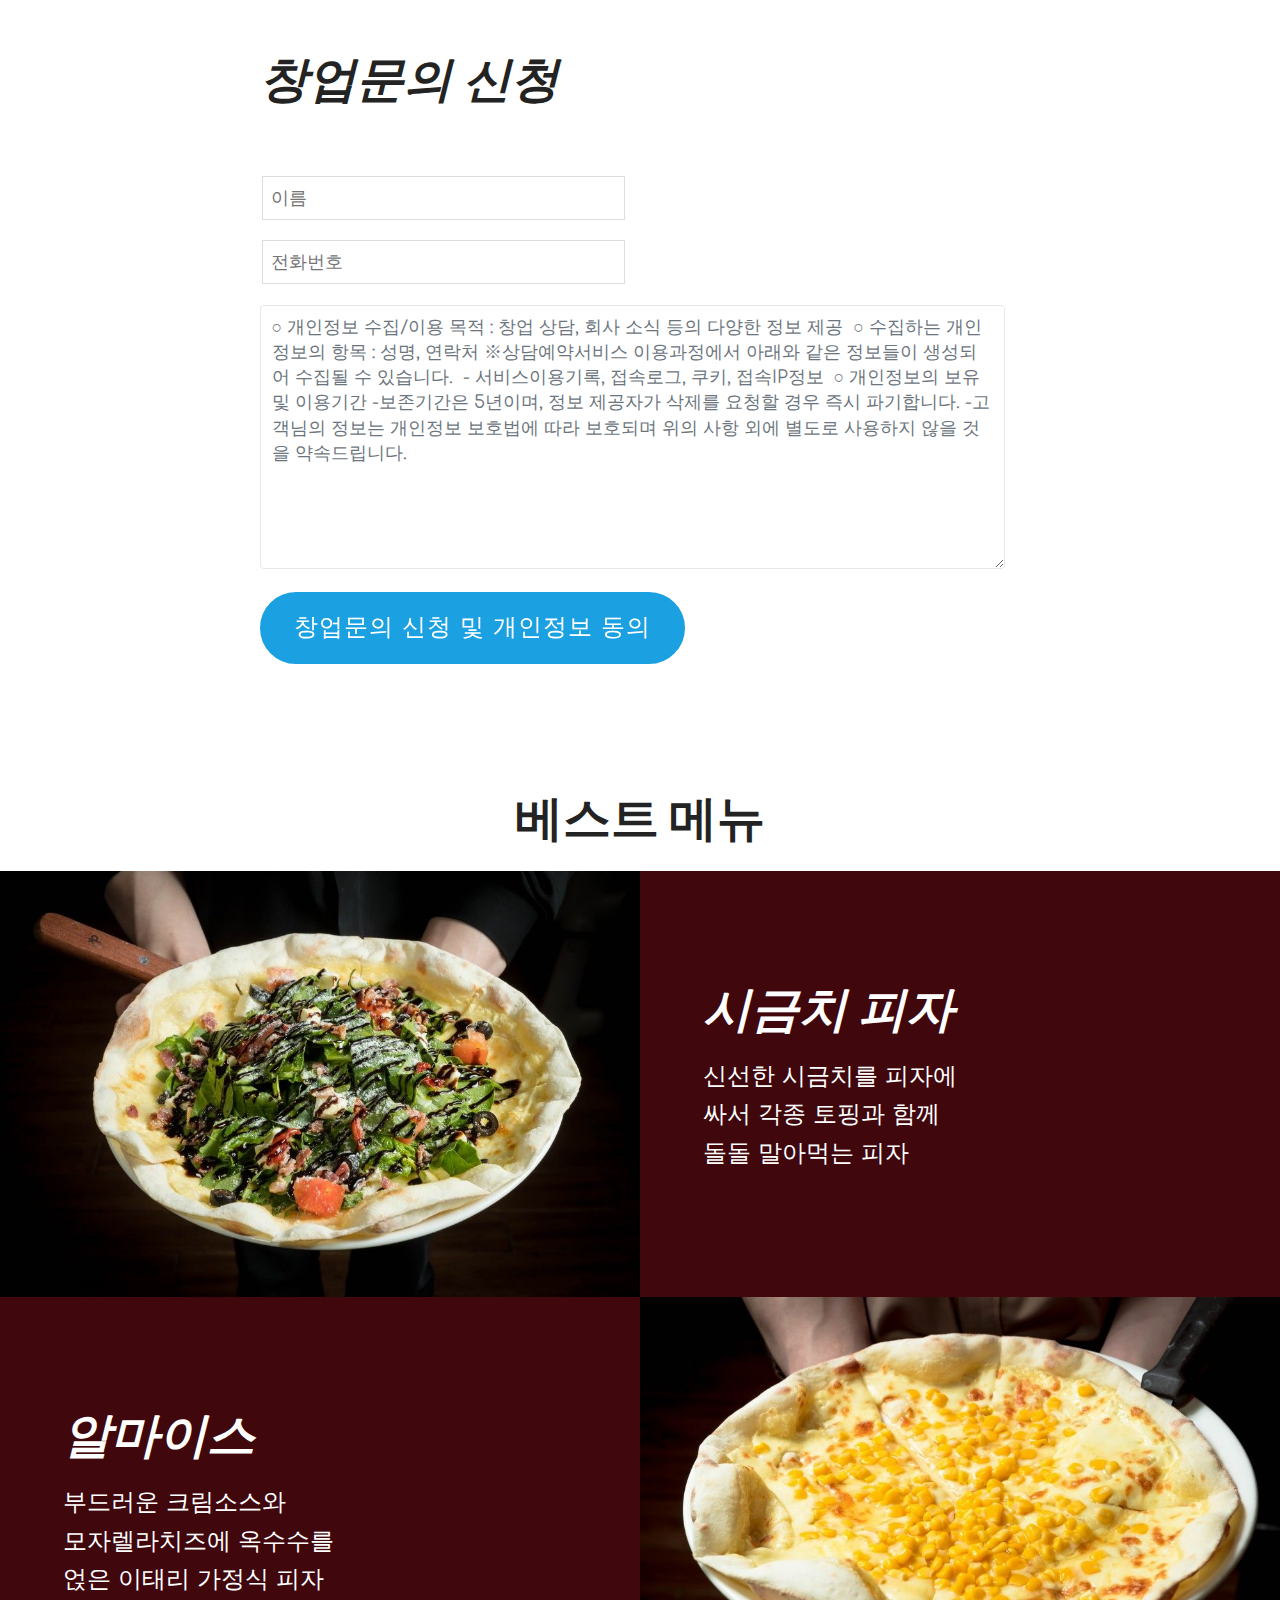
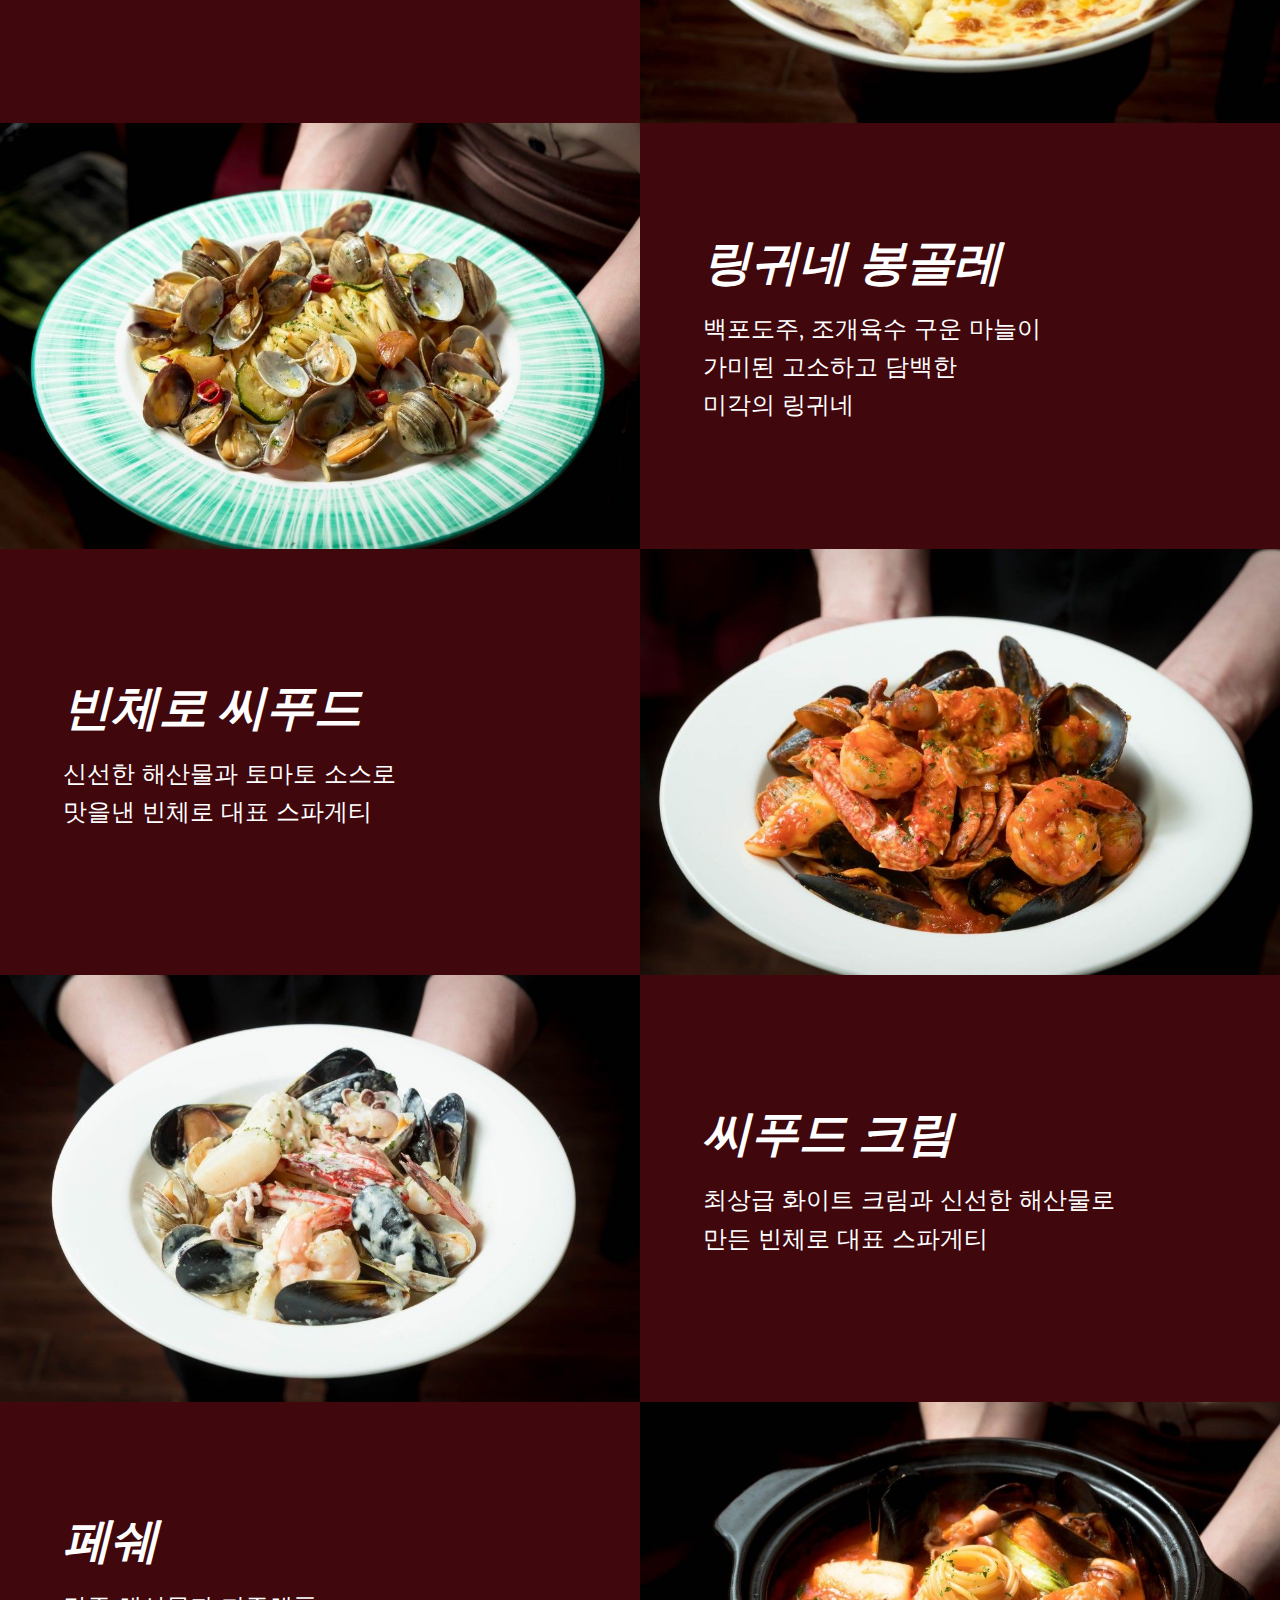
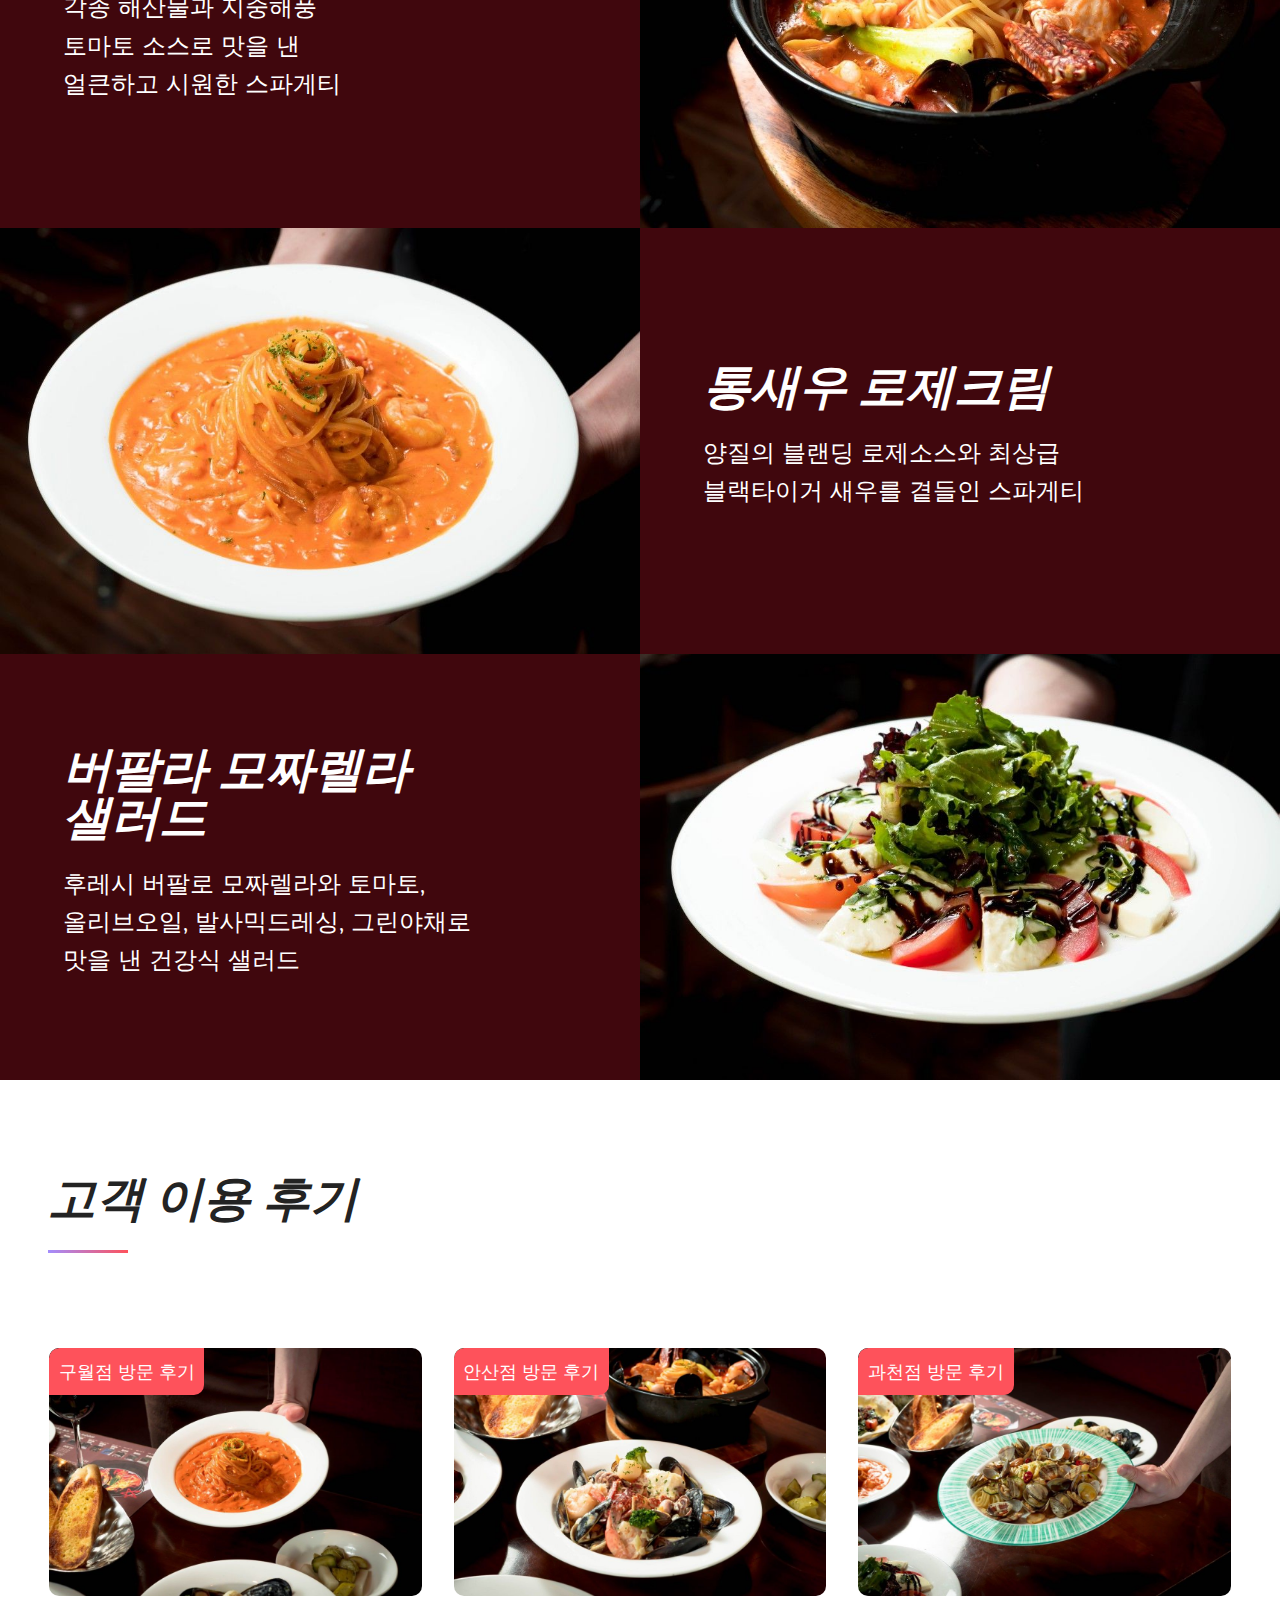
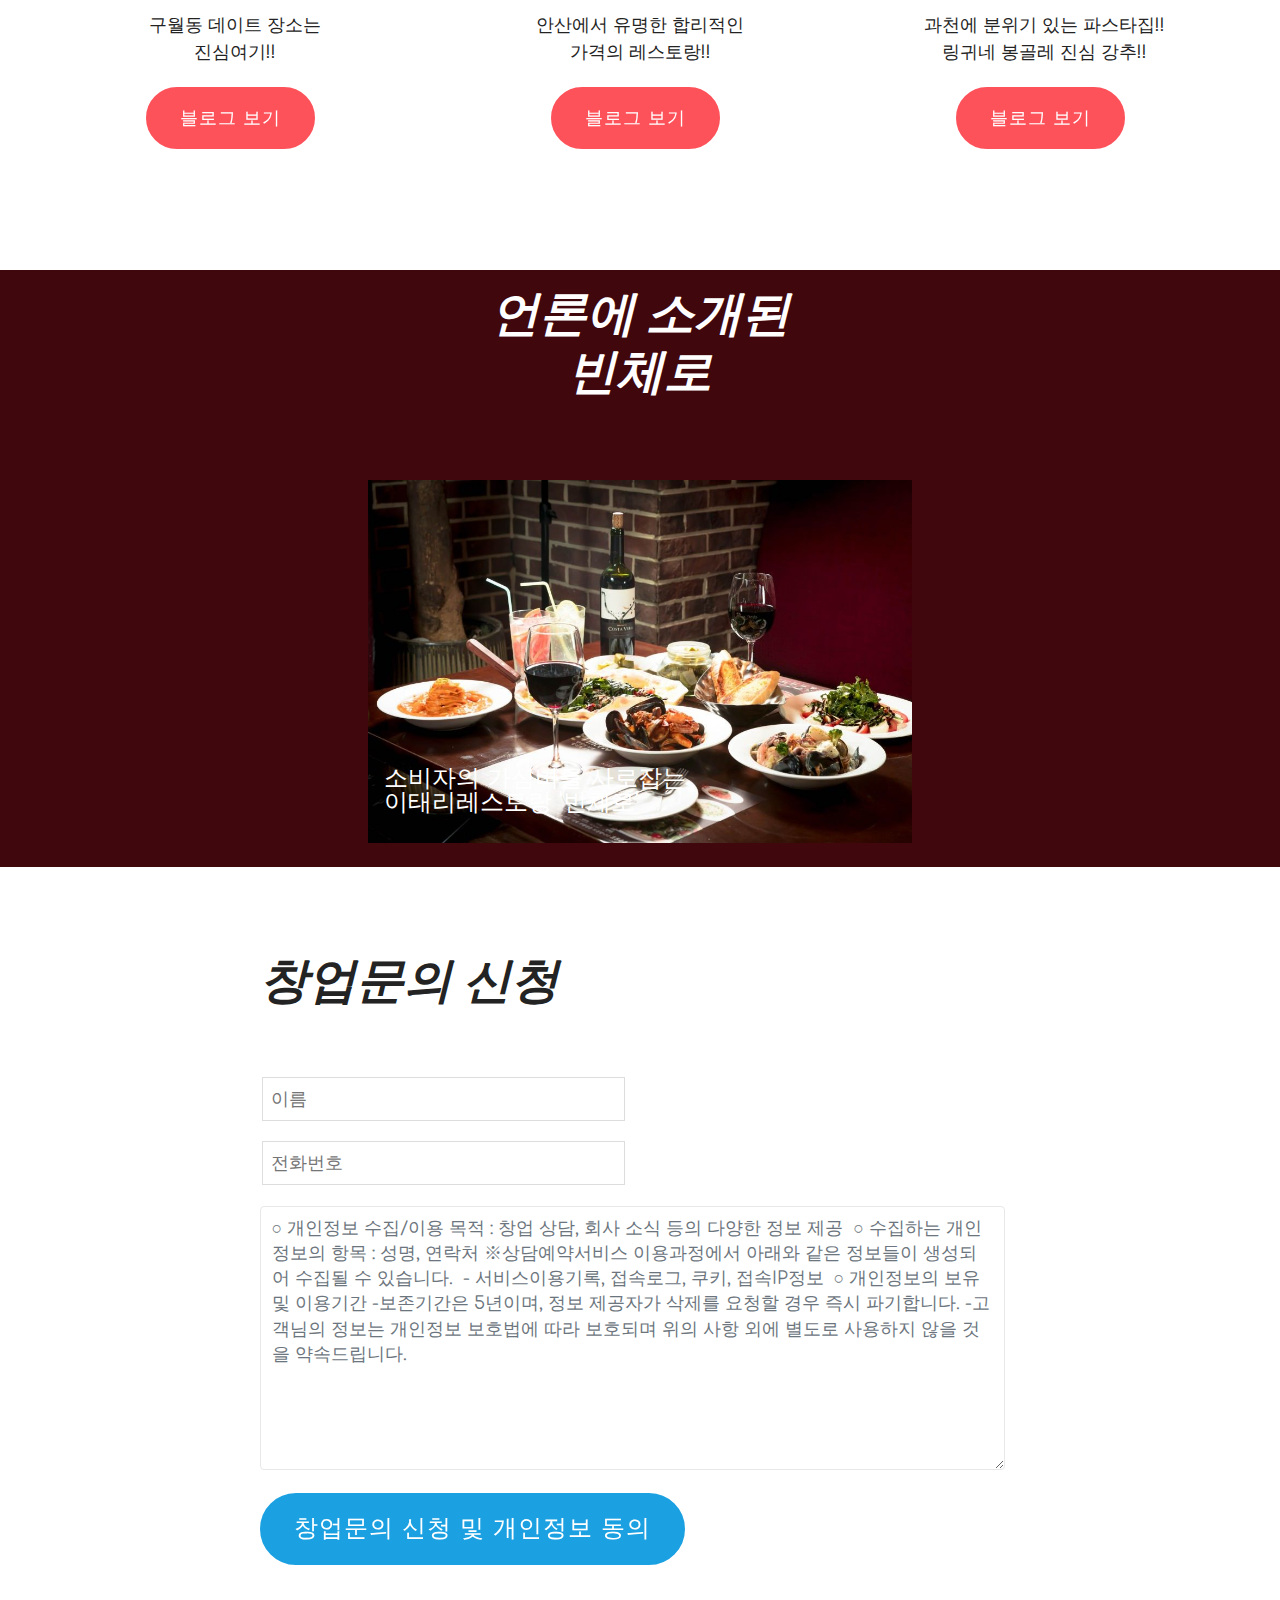
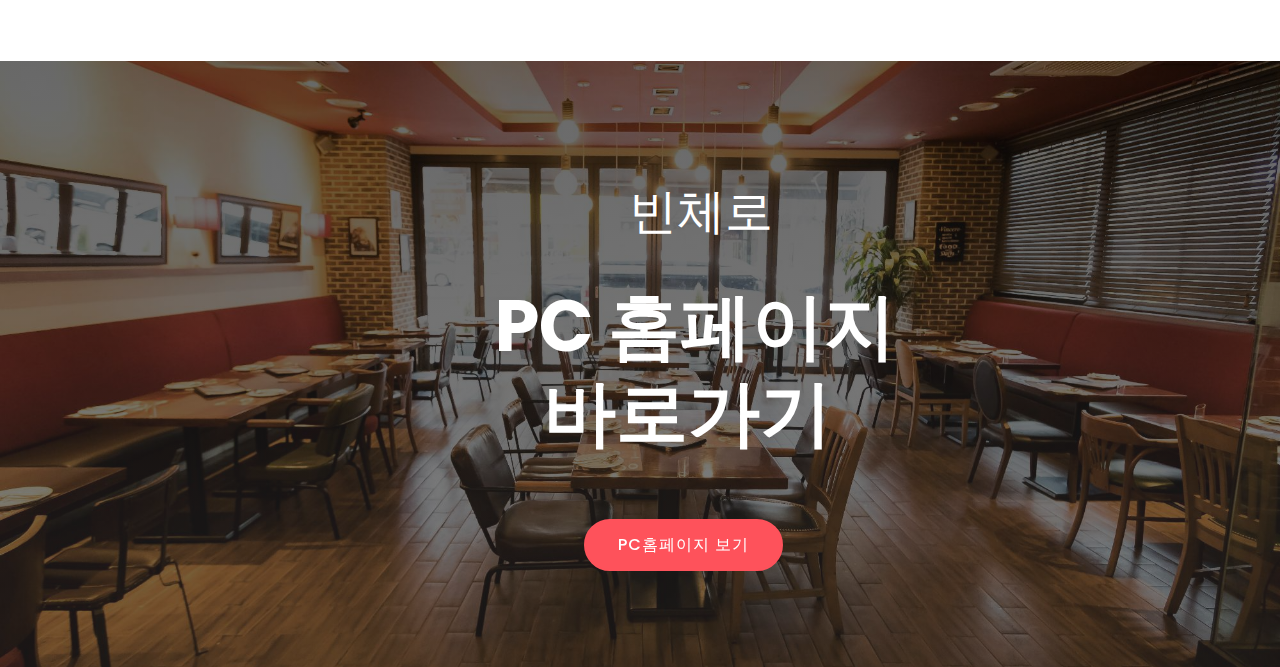
==== commit b8452a63: "Add files via upload" ====
--- a/index.html
+++ b/index.html
@@ -69,7 +69,7 @@
                     <a class="nav-link link text-white display-4" href="index.html#wowslider-q">인테리어</a>
                 </li><li class="nav-item"><a class="nav-link link text-white display-4" href="index.html#features16-v">MENU</a></li>
                 <li class="nav-item">
-                    <a class="nav-link link text-white display-4" href="http://www.vincero.co/">PC홈페이지 가기</a>
+                    <a class="nav-link link text-white display-4" href="http://vincero.asia/web/home.php">PC홈페이지 가기</a>
                 </li></ul>
             
             
@@ -93,7 +93,7 @@
     </div>
 </section>
 
-<section class="mbr-wowslider-container mbr-section mbr-section__container carousel slide mbr-section-nopadding mbr-wowslider-container--boundary" data-ride="carousel" data-keyboard="false" data-wrap="true" data-interval="false" id="wowslider-9" data-rv-view="5" style="background-color: rgb(255, 255, 255);">
+<section class="mbr-wowslider-container mbr-section mbr-section__container carousel slide mbr-section-nopadding mbr-wowslider-container--boundary" data-ride="carousel" data-keyboard="false" data-wrap="true" data-interval="false" id="wowslider-9" data-rv-view="580" style="background-color: rgb(255, 255, 255);">
     <div class="mbr-wowslider">
         <div class="ws_images">
             <ul>
@@ -516,7 +516,7 @@
     </div>
 </section>
 
-<section class="mbr-wowslider-container mbr-section mbr-section__container carousel slide mbr-section-nopadding mbr-wowslider-container--boundary" data-ride="carousel" data-keyboard="false" data-wrap="true" data-interval="false" id="wowslider-q" data-rv-view="65" style="background-color: rgb(255, 255, 255);">
+<section class="mbr-wowslider-container mbr-section mbr-section__container carousel slide mbr-section-nopadding mbr-wowslider-container--boundary" data-ride="carousel" data-keyboard="false" data-wrap="true" data-interval="false" id="wowslider-q" data-rv-view="637" style="background-color: rgb(255, 255, 255);">
     <div class="mbr-wowslider">
         <div class="ws_images">
             <ul>
@@ -579,7 +579,7 @@
             <div class="form-1 col-md-8 col-sm-12" data-form-type="formoid">
                 <h1 class="mbr-fonts-style mbr-section-heading display-2"><strong><em>창업문의 신청</em></strong></h1>
                 <div data-form-alert="" hidden="">감사합니다. 창업문의 신청이 접수되었습니다.</div>
-                <form class="mbr-form" action="https://mobirise.com/" method="post" data-form-title="My Mobirise Form"><input type="hidden" name="email" data-form-email="true" value="xbEXOol5xqA6vEikbcUC7kgvS4tkzadUOVy0gjnzZ1O+JwQ+aKLkFl5EscMnjH8KjBhvJoNA/H6uvw0oibNPIq4E6Q0Nd7sF1mSQV7gDi81YNs3Sh0tSj0YZTYzrteNU">
+                <form class="mbr-form" action="https://mobirise.com/" method="post" data-form-title="My Mobirise Form"><input type="hidden" name="email" data-form-email="true" value="tQkdrpy7SdJcX0cSZb3zpAzO7GjdBqUbqXlXPCYicroRjaDUOX2+zEeTHOsUaIe/EKo3ZIpVOWetGmvVj5r56HDjZp5D818h+BpbVPmbL+a9by0hWW7qP+HOlKzIaPim">
                     <div class="row input-main">
                         <div class="col-md-6 input-wrap" data-for="name">
                             <input type="text" class="field display-7" name="name" data-form-field="Name" placeholder="이름" required="" id="name-form2-1x">
@@ -922,7 +922,7 @@
             <div class="form-1 col-md-8 col-sm-12" data-form-type="formoid">
                 <h1 class="mbr-fonts-style mbr-section-heading display-2"><strong><em>창업문의 신청</em></strong></h1>
                 <div data-form-alert="" hidden="">감사합니다. 창업문의 신청이 접수되었습니다.</div>
-                <form class="mbr-form" action="https://mobirise.com/" method="post" data-form-title="My Mobirise Form"><input type="hidden" name="email" data-form-email="true" value="iqnc/YJbesco2uugq1WJMYX3csmouZ/Xs3PId26Ah4kFHCXeyBjuAsSIUPuEOdUr2xXVkxt1QVYwIUeVEacatQUDMmH0U1Qxi9gH8WFM+DCs6eRRON6s9xzyau1+T+N2">
+                <form class="mbr-form" action="https://mobirise.com/" method="post" data-form-title="My Mobirise Form"><input type="hidden" name="email" data-form-email="true" value="LSJ1IsJ/f+c8cQi/ivlB7Budcm5BMqifnxURTPie2MSVWL71zz+iagA8xXnElaa8NFHWauTgCiA0W5gI71988mxjWvoks2BsOW7L4TquxMznTsSMNTqidmsLVYwVRdHw">
                     <div class="row input-main">
                         <div class="col-md-6 input-wrap" data-for="name">
                             <input type="text" class="field display-7" name="name" data-form-field="Name" placeholder="이름" required="" id="name-form2-1w">
@@ -958,7 +958,7 @@
                 <h3 class="mbr-section-subtitle align-center mbr-light pb-3 mbr-fonts-style display-2"><p>&nbsp; 빈체로<br></p></h3>
                 <h1 class="mbr-section-title mbr-bold pb-3 mbr-fonts-style display-1">&nbsp;PC 홈페이지<br>바로가기</h1>
                 <p class="mbr-text pb-3 mbr-fonts-style display-7"></p>
-                <div class="mbr-section-btn"><a class="btn btn-md btn-bgr btn-secondary display-4" href="http://www.vincero.co/">PC홈페이지 보기</a></div>
+                <div class="mbr-section-btn"><a class="btn btn-md btn-bgr btn-secondary display-4" href="http://vincero.asia/web/home.php">PC홈페이지 보기</a></div>
             </div>
         </div>
     </div>
--- a/assets/mobirise/css/mbr-additional.css
+++ b/assets/mobirise/css/mbr-additional.css
@@ -1,5 +1,5 @@
-@import url(https://fonts.googleapis.com/css?family=Poppins:300,400,500,600,700&display=swap);
-@import url(https://fonts.googleapis.com/css?family=Comfortaa:300,400,700&display=swap);
+@import url(https://fonts.googleapis.com/css?family=Poppins:100,100i,200,200i,300,300i,400,400i,500,500i,600,600i,700,700i,800,800i,900,900i&display=swap);
+@import url(https://fonts.googleapis.com/css?family=Comfortaa:300,400,500,600,700&display=swap);
 
 
 
@@ -34,11 +34,11 @@
   font-size: 1rem;
 }
 .display-5 {
-  font-family: 'Comfortaa', sans-serif;
+  font-family: 'Comfortaa', display;
   font-size: 1.5rem;
 }
 .display-7 {
-  font-family: 'Comfortaa', sans-serif;
+  font-family: 'Comfortaa', display;
   font-size: 1.1rem;
 }
 /* ---- Fluid typography for mobile devices ---- */
@@ -1111,7 +1111,7 @@
   background-color: #f5f5f5;
   box-shadow: none;
   color: #565656;
-  font-family: 'Comfortaa', sans-serif;
+  font-family: 'Comfortaa', display;
   font-size: 1.1rem;
   line-height: 1.43;
   min-height: 3.5em;
--- a/assets/mobirise/css/mbr-additional.css
+++ b/assets/mobirise/css/mbr-additional.css
@@ -1,5 +1,5 @@
-@import url(https://fonts.googleapis.com/css?family=Poppins:300,400,500,600,700&display=swap);
-@import url(https://fonts.googleapis.com/css?family=Comfortaa:300,400,700&display=swap);
+@import url(https://fonts.googleapis.com/css?family=Poppins:100,100i,200,200i,300,300i,400,400i,500,500i,600,600i,700,700i,800,800i,900,900i&display=swap);
+@import url(https://fonts.googleapis.com/css?family=Comfortaa:300,400,500,600,700&display=swap);
 
 
 
@@ -34,11 +34,11 @@
   font-size: 1rem;
 }
 .display-5 {
-  font-family: 'Comfortaa', sans-serif;
+  font-family: 'Comfortaa', display;
   font-size: 1.5rem;
 }
 .display-7 {
-  font-family: 'Comfortaa', sans-serif;
+  font-family: 'Comfortaa', display;
   font-size: 1.1rem;
 }
 /* ---- Fluid typography for mobile devices ---- */
@@ -1111,7 +1111,7 @@
   background-color: #f5f5f5;
   box-shadow: none;
   color: #565656;
-  font-family: 'Comfortaa', sans-serif;
+  font-family: 'Comfortaa', display;
   font-size: 1.1rem;
   line-height: 1.43;
   min-height: 3.5em;
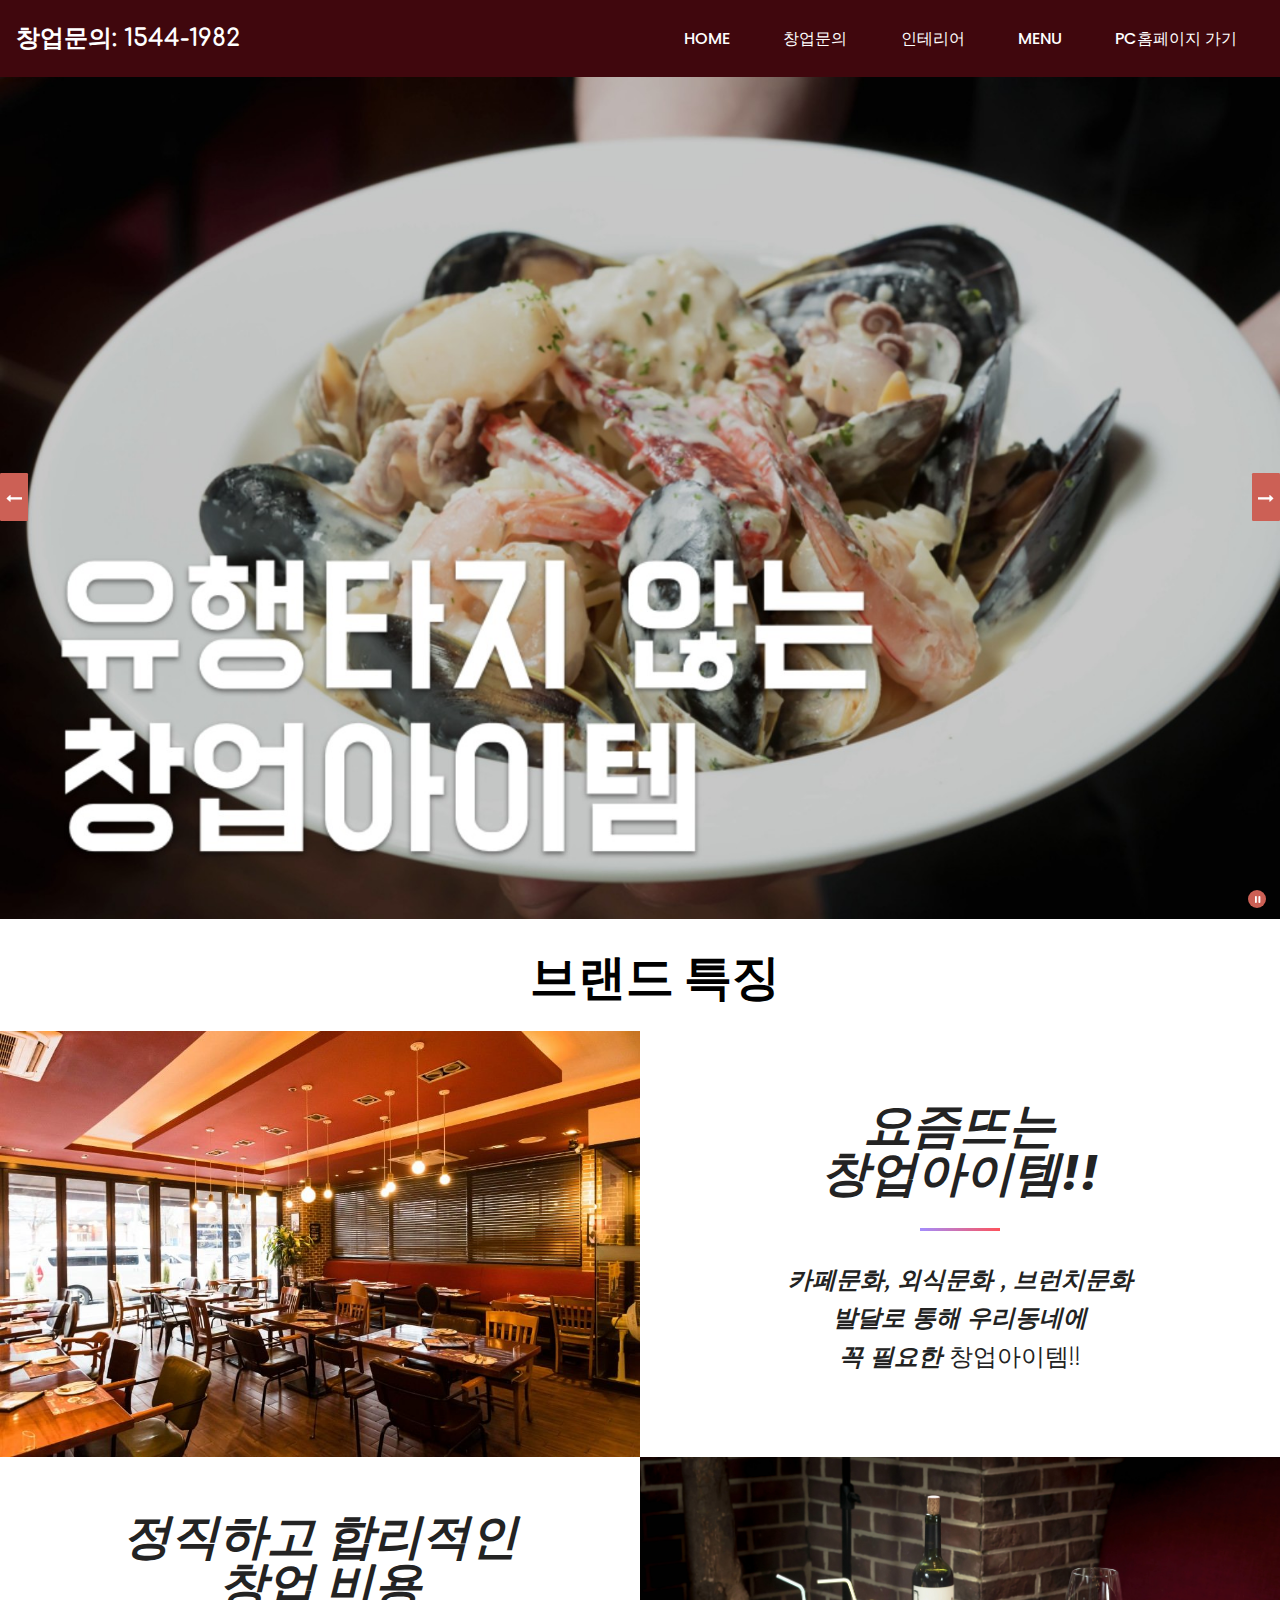
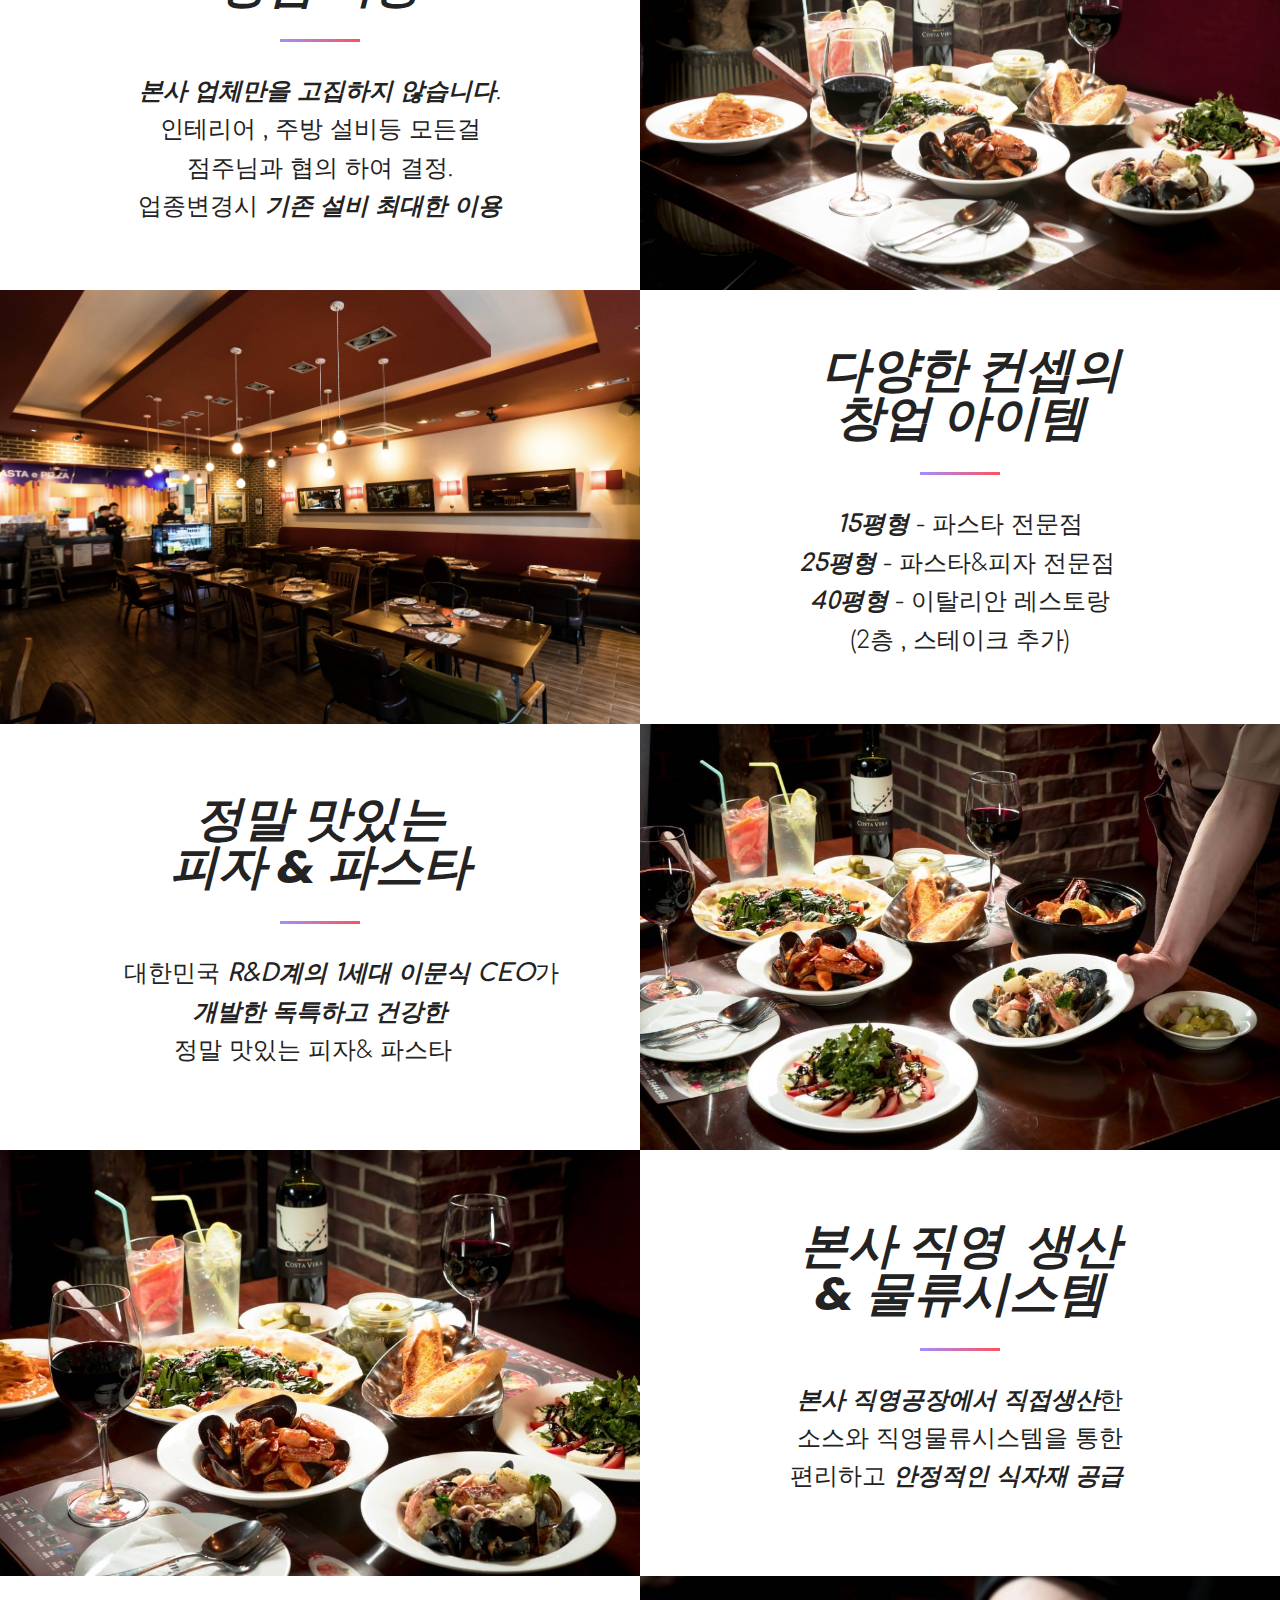
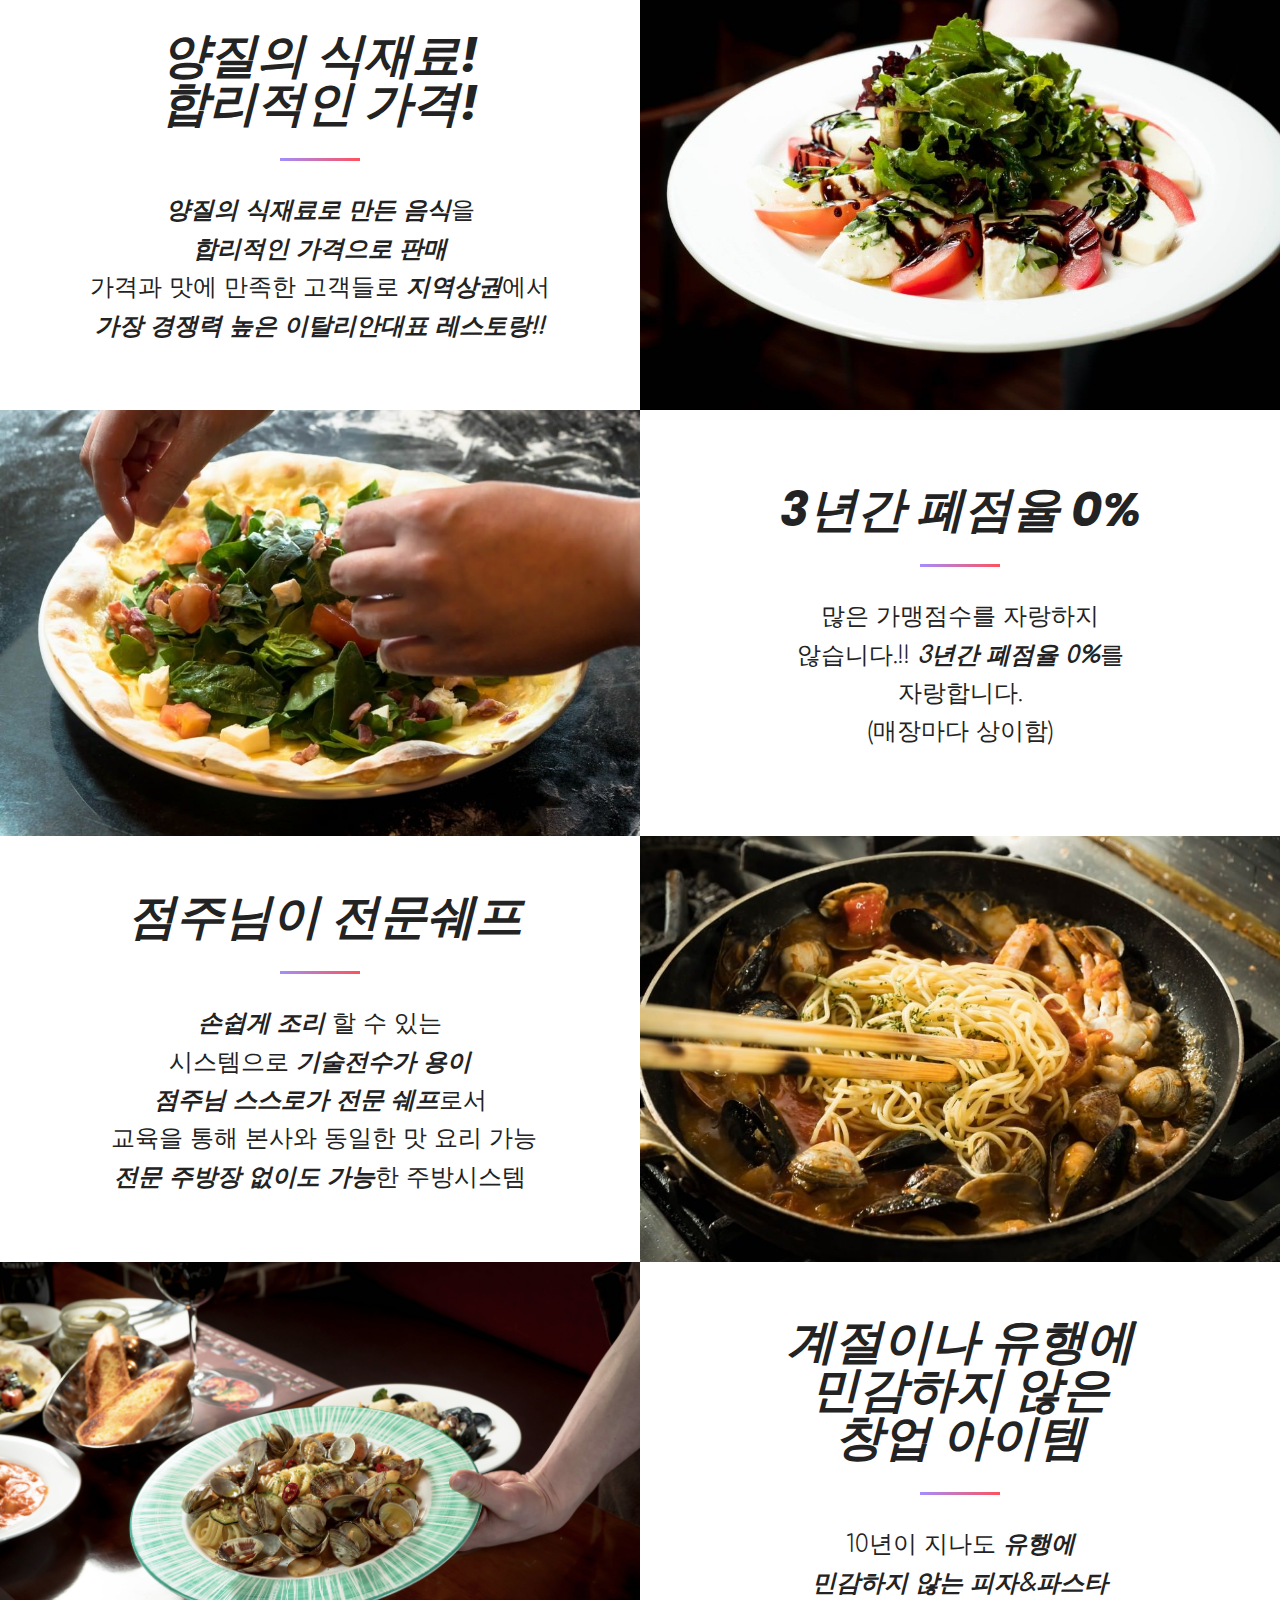
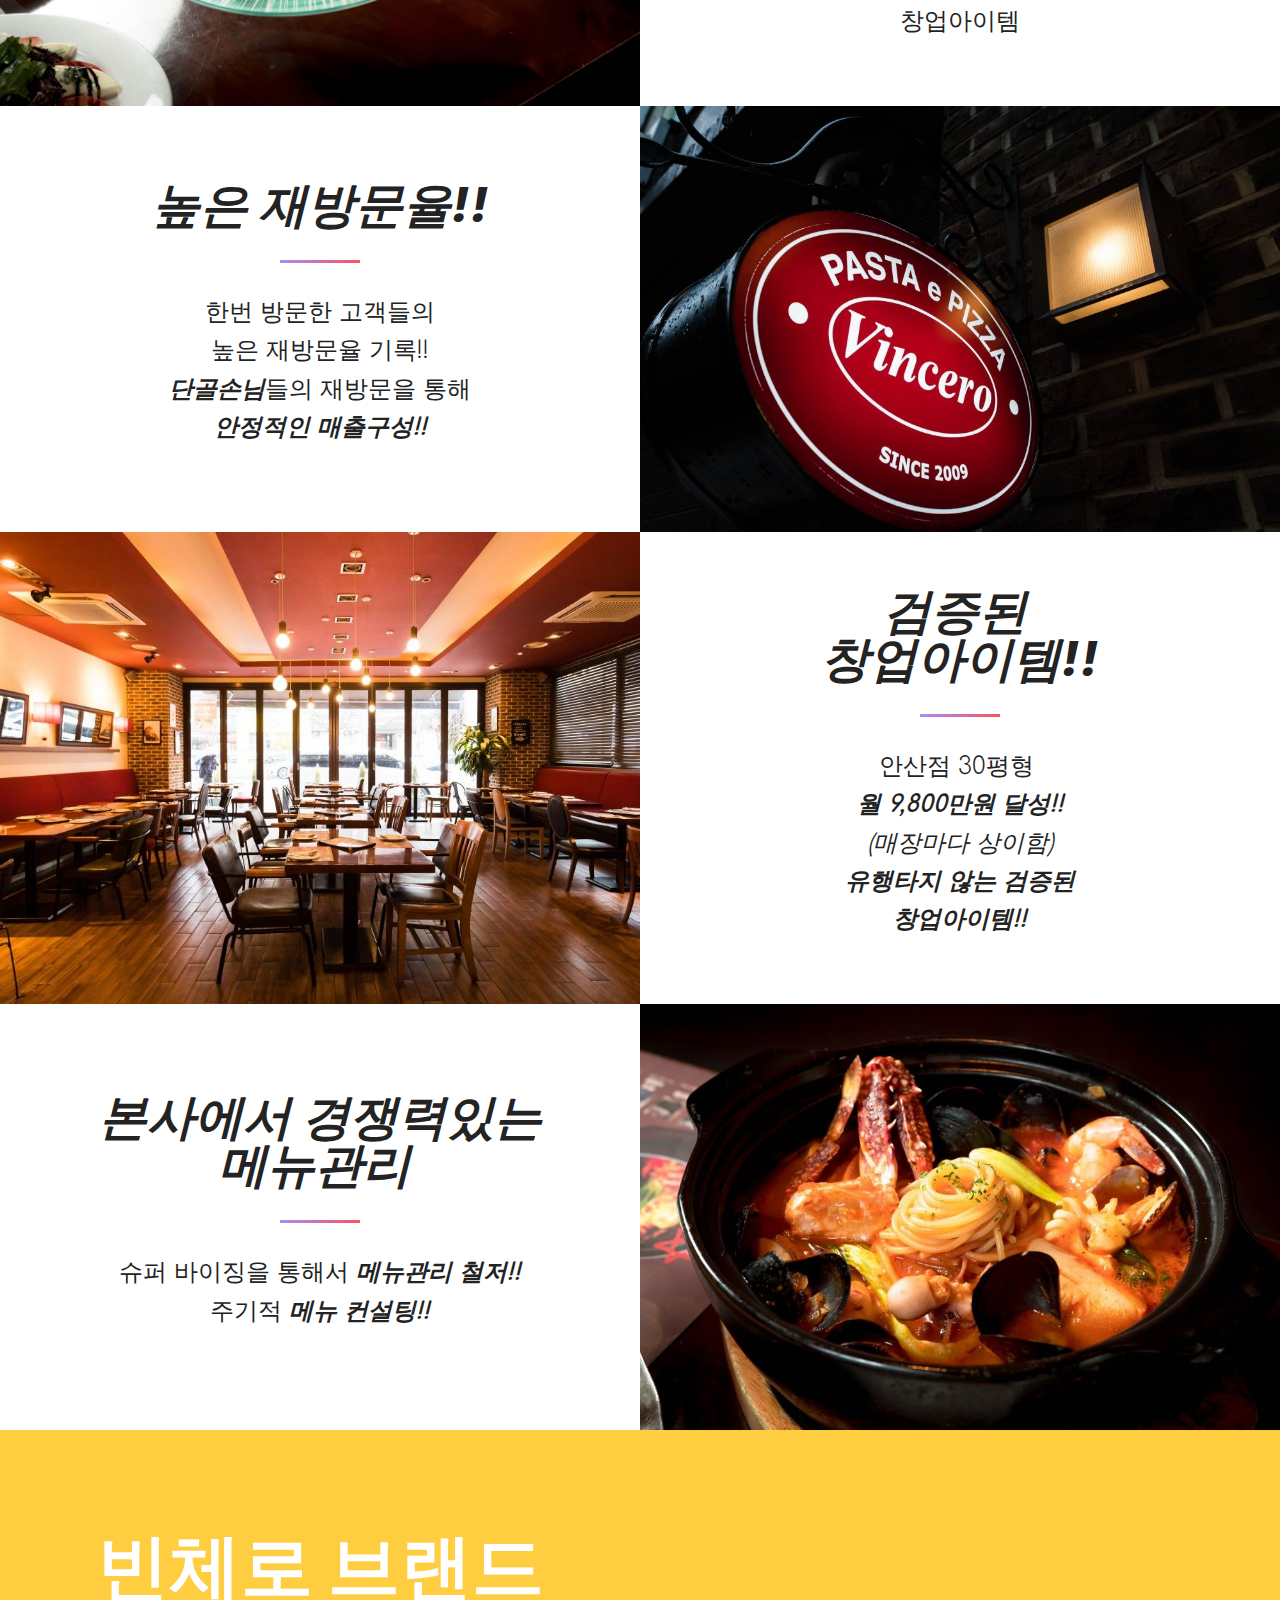
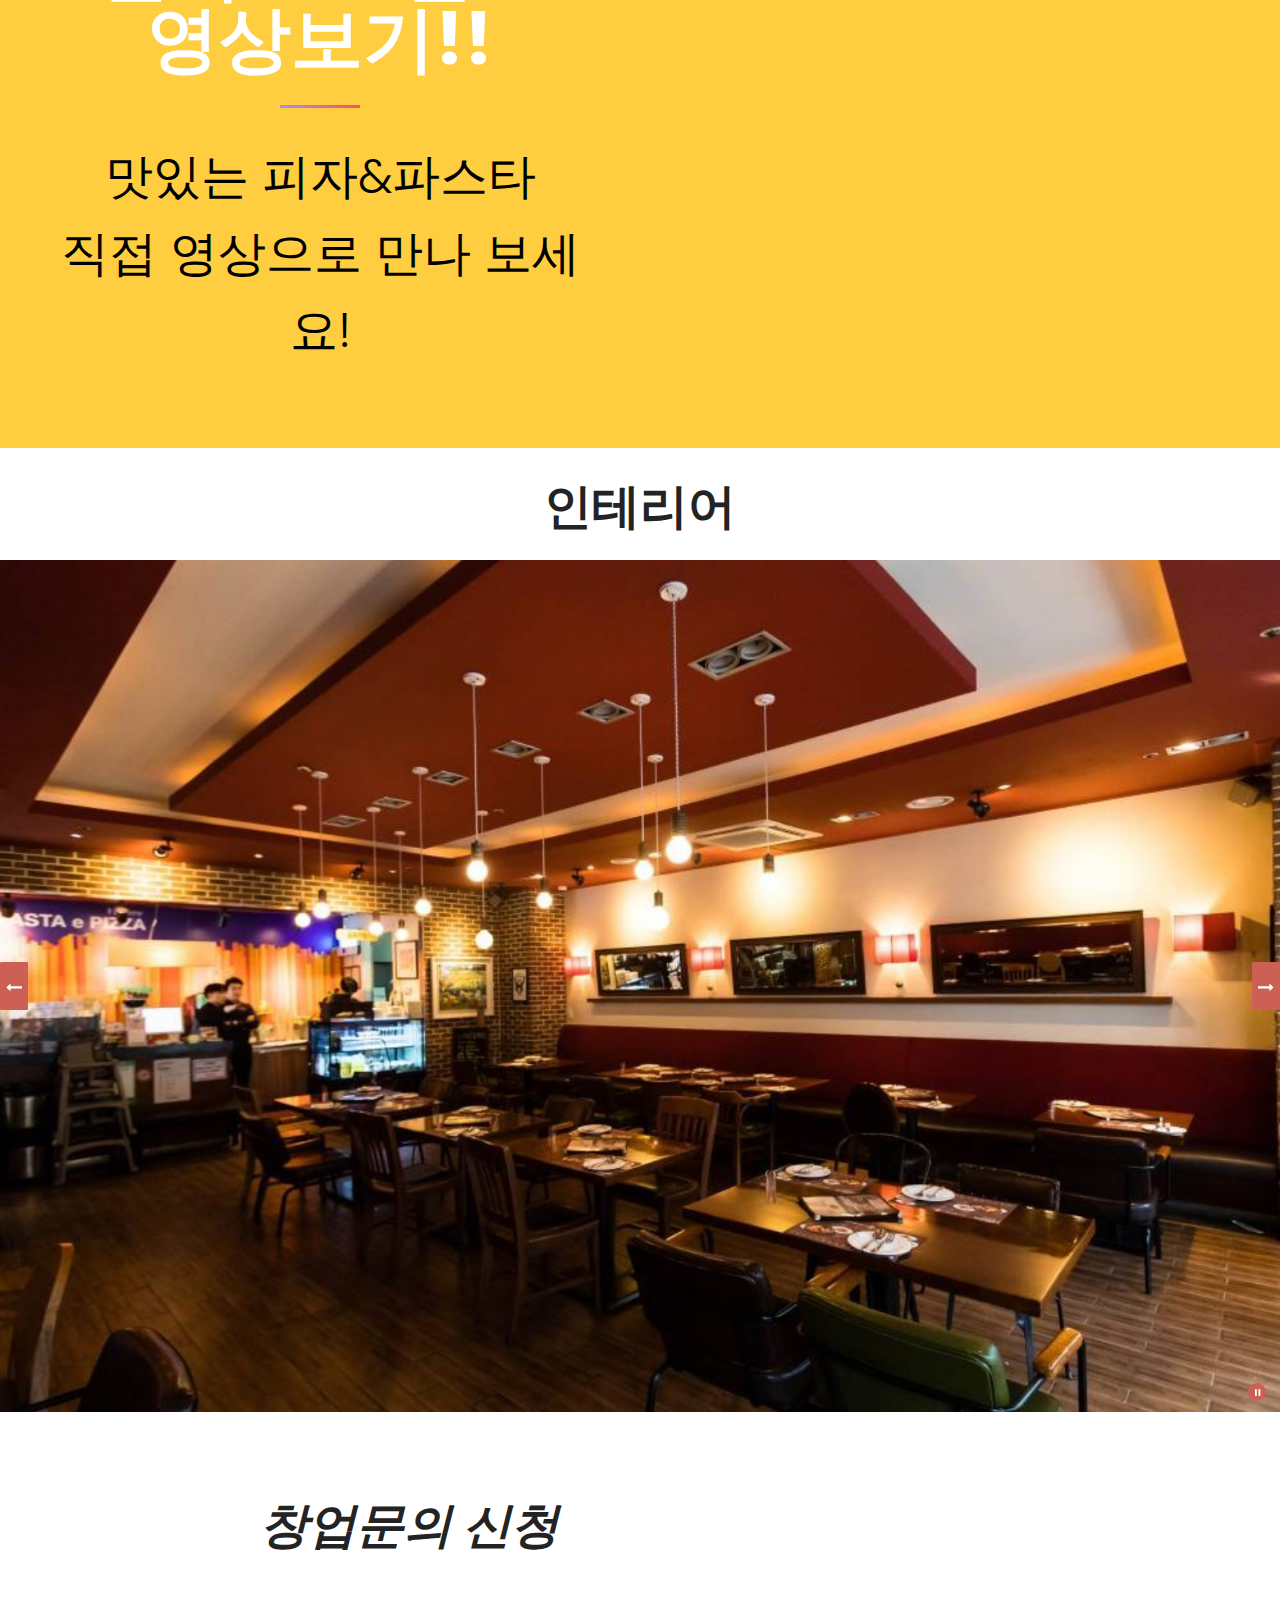
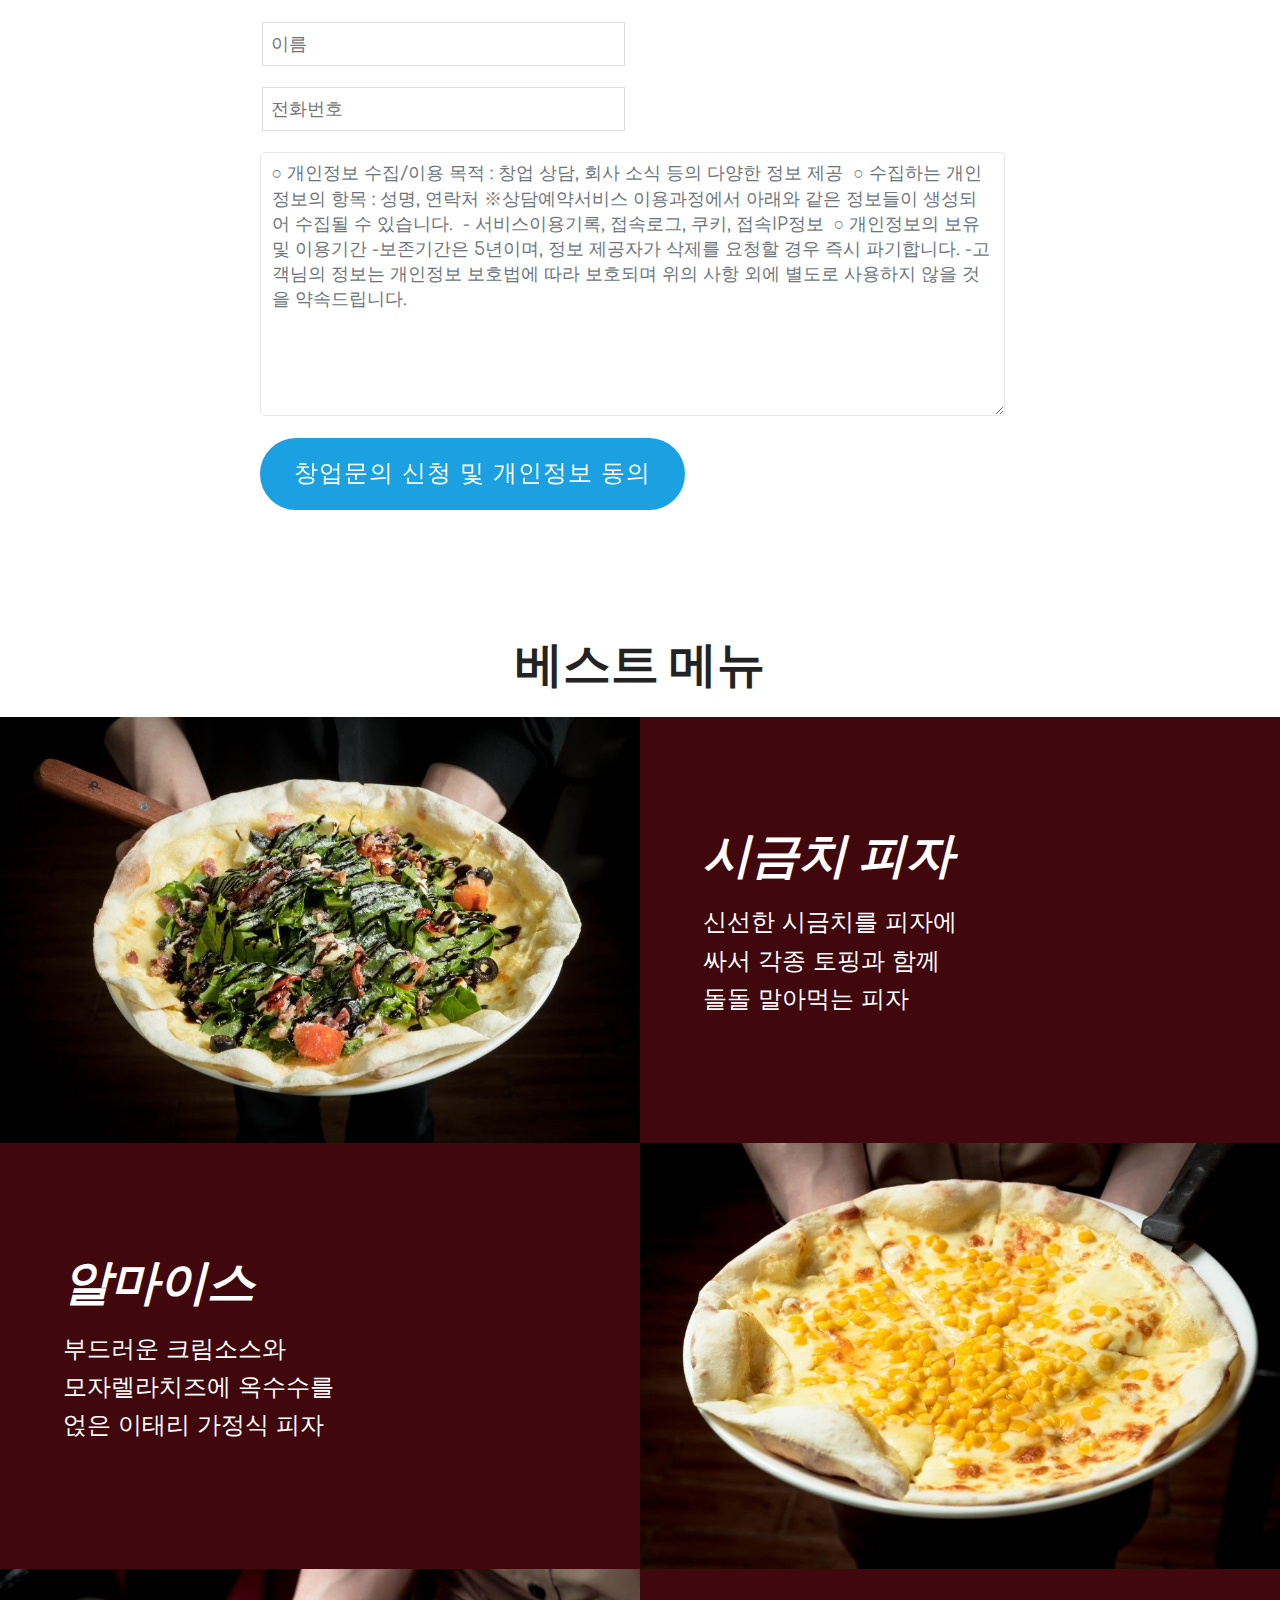
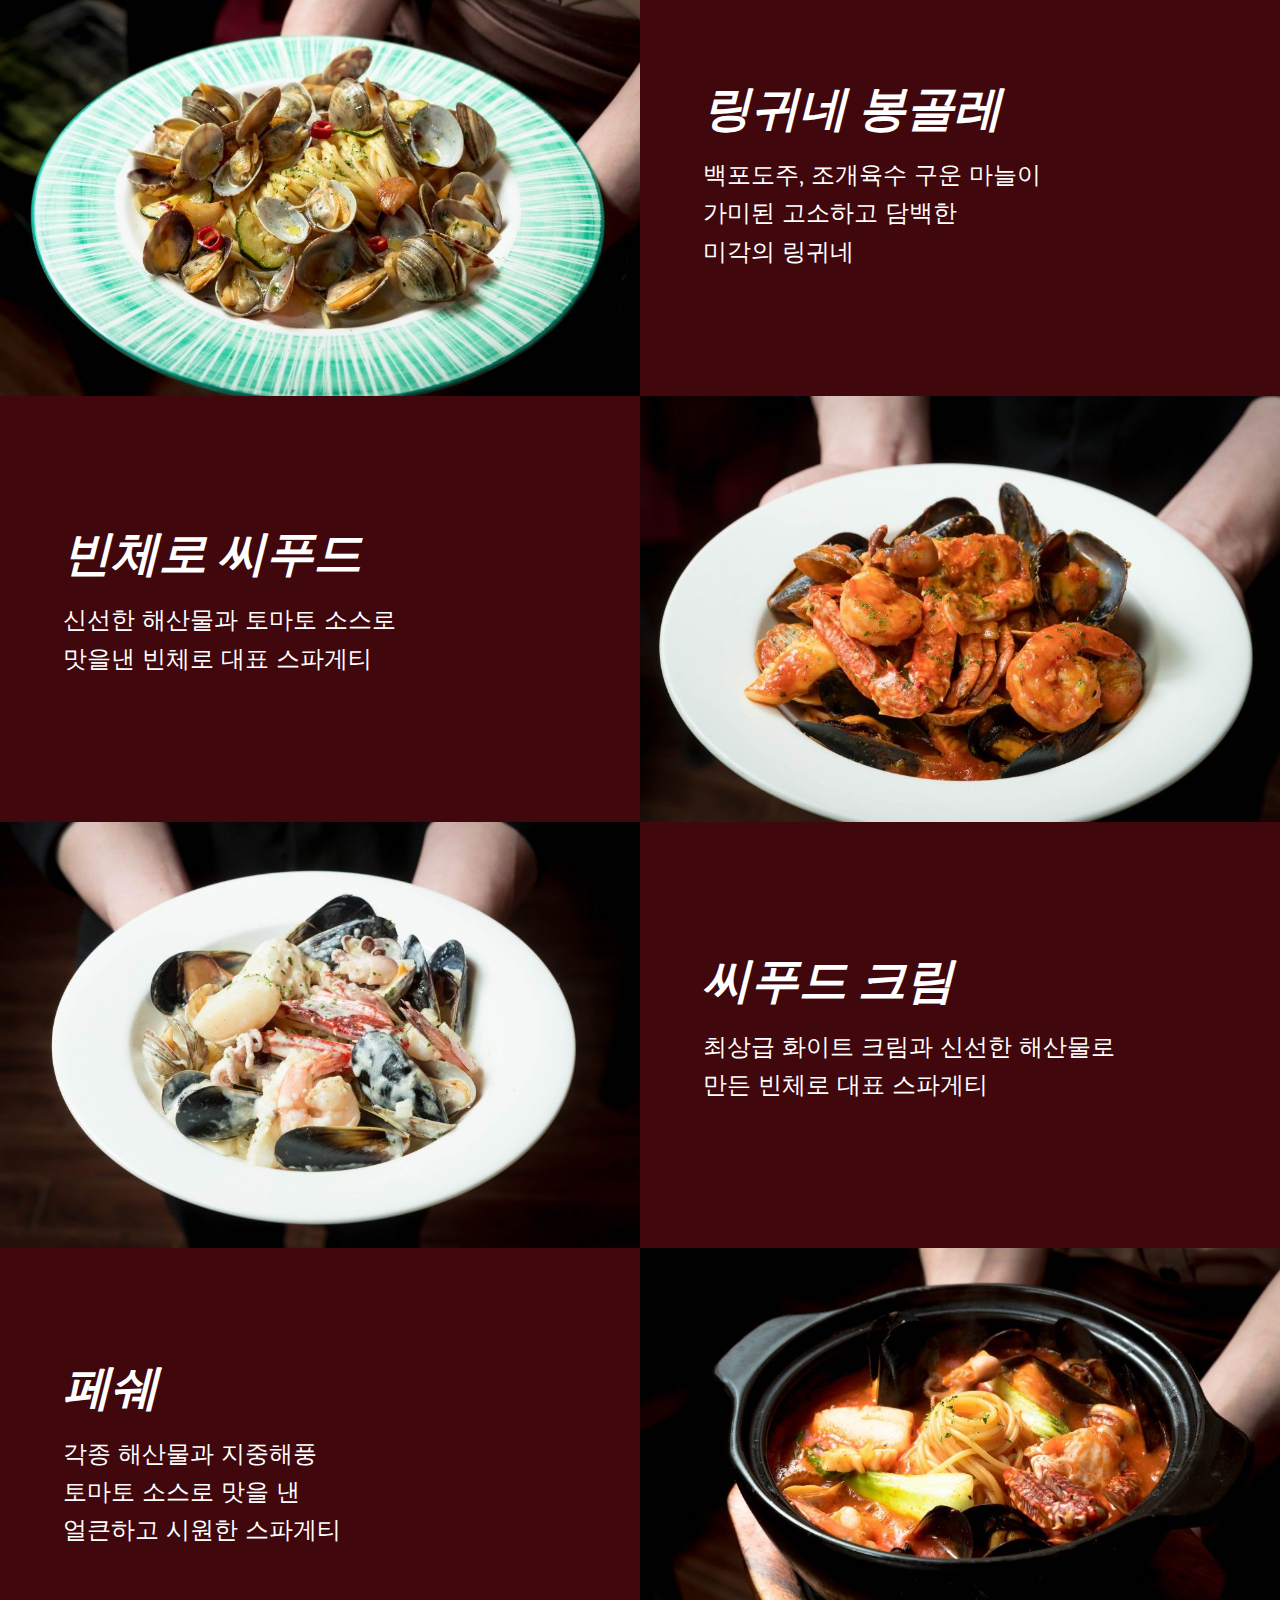
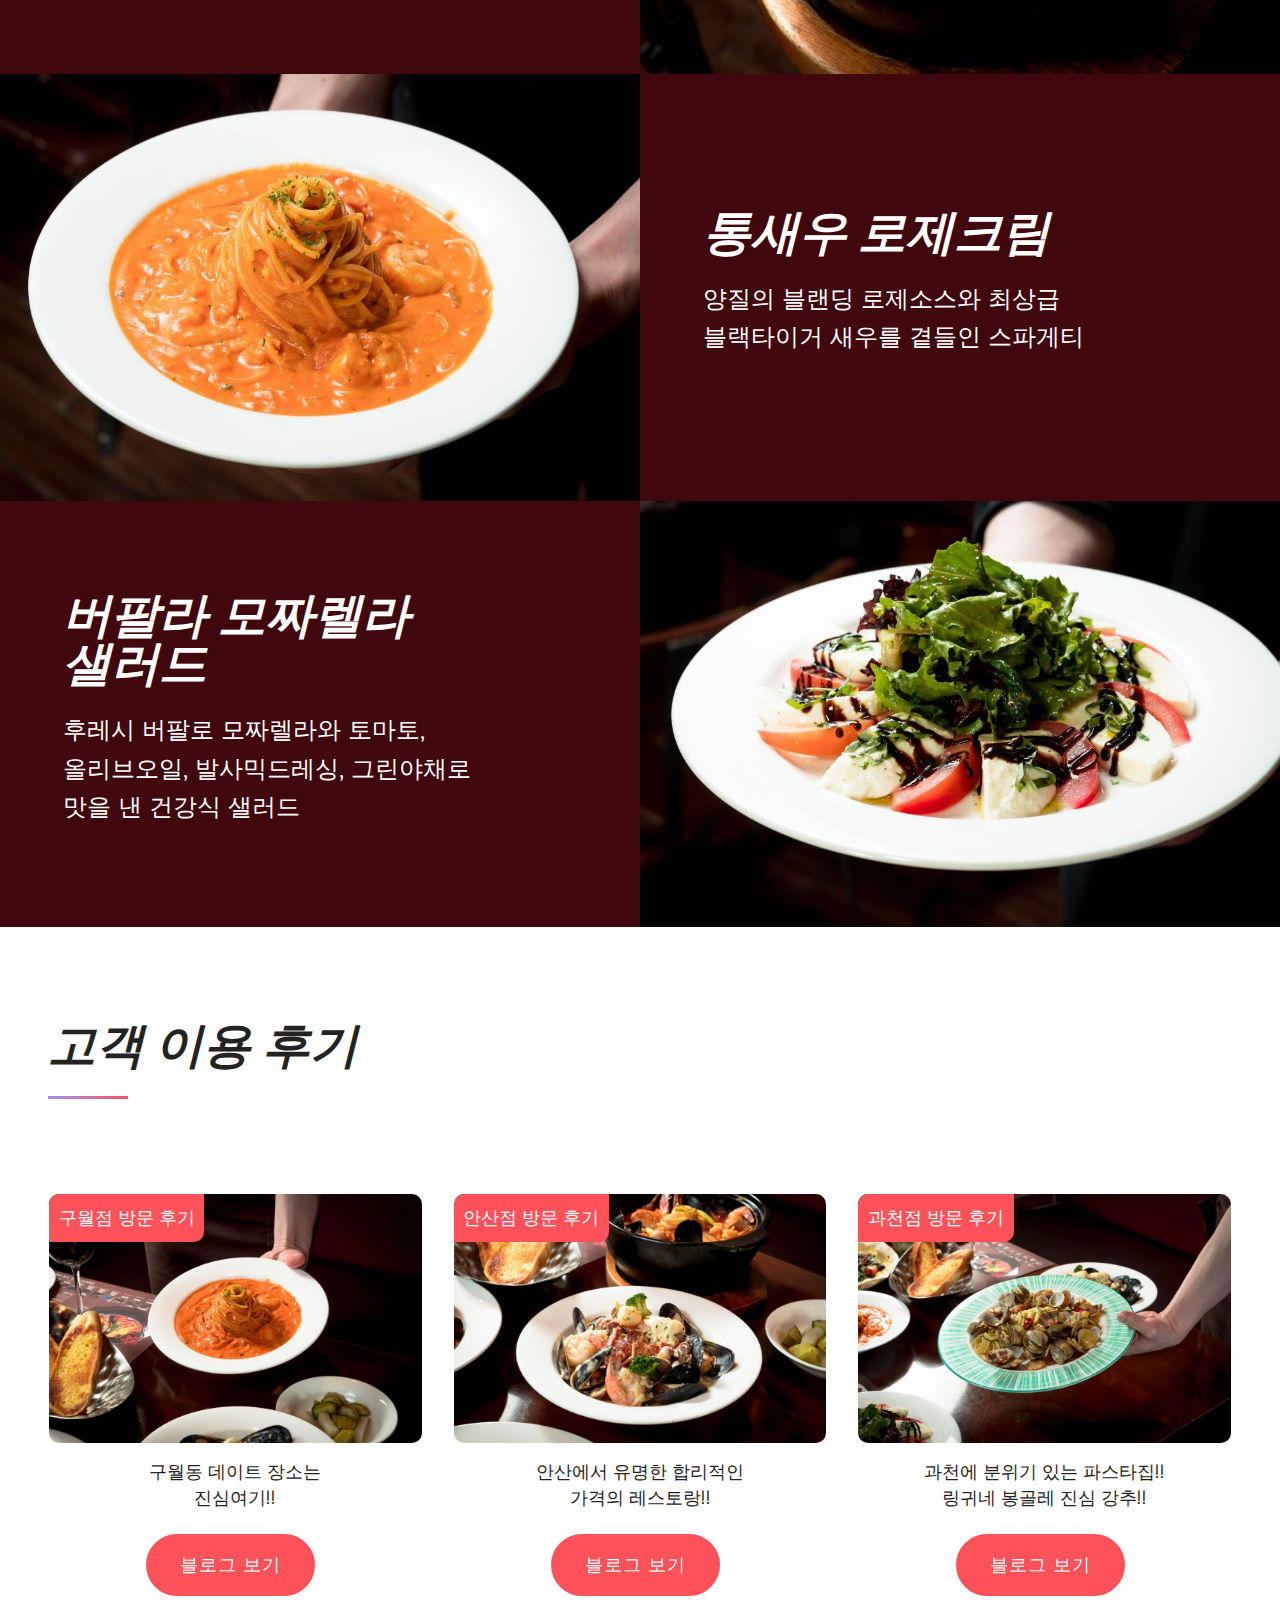
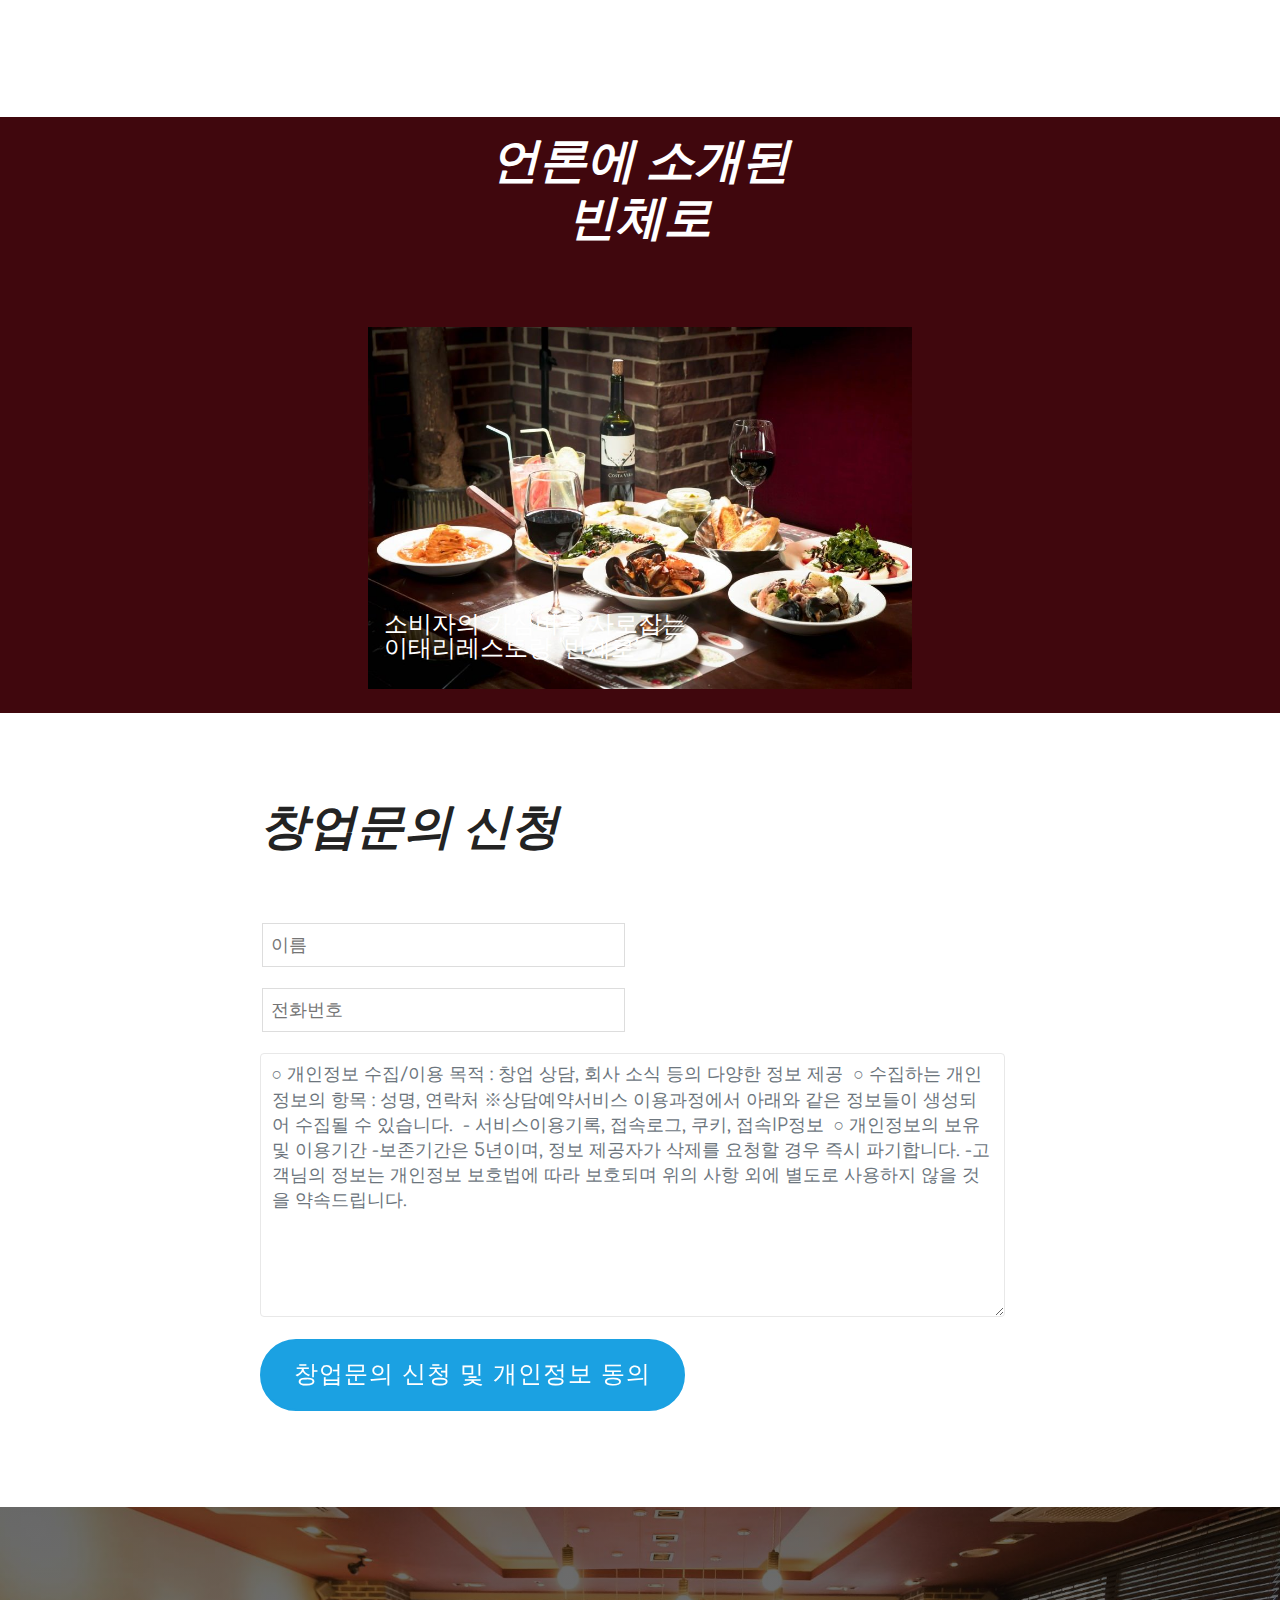
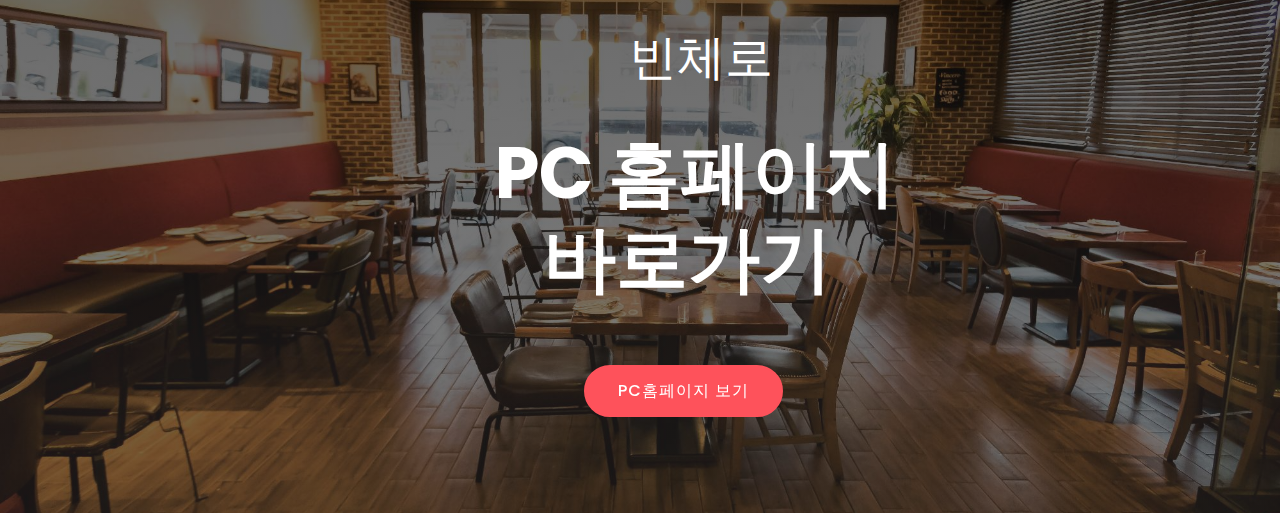
==== commit 2672206e: "20.1.15" ====
--- a/index.html
+++ b/index.html
@@ -93,15 +93,12 @@
     </div>
 </section>
 
-<section class="mbr-wowslider-container mbr-section mbr-section__container carousel slide mbr-section-nopadding mbr-wowslider-container--boundary" data-ride="carousel" data-keyboard="false" data-wrap="true" data-interval="false" id="wowslider-9" data-rv-view="580" style="background-color: rgb(255, 255, 255);">
+<section class="mbr-wowslider-container mbr-section mbr-section__container carousel slide mbr-section-nopadding mbr-wowslider-container--boundary" data-ride="carousel" data-keyboard="false" data-wrap="true" data-interval="false" id="wowslider-9" data-rv-view="854" style="background-color: rgb(255, 255, 255);">
     <div class="mbr-wowslider">
         <div class="ws_images">
             <ul>
                 <li>
                     
-                    <img src="assets/images/22323-1600x1056.jpg" alt="title 1" title="title 1"> text 1
-                </li><li>
-                    
                     <img src="assets/images/rectangle-copy-2-1600x1056.jpg" alt="title 2" title="title 2"> text 2
                 </li><li>
                     
@@ -112,8 +109,6 @@
         <div class="ws_bullets">
             <div>
                 <a href="#" title="">
-                    <span><img alt="slide1" src="assets/images/22323-72x48.png"></span>
-                </a><a href="#" title="">
                     <span><img alt="slide1" src="assets/images/rectangle-copy-2-72x48.png"></span>
                 </a><a href="#" title="">
                     <span><img alt="slide1" src="assets/images/rectangle-copy-3-72x48.png"></span>
@@ -323,12 +318,12 @@
             </div>
             <div class="col-md-6 text-element">
                 <div class="text-content">
-                    <h2 class="mbr-title pt-2 mbr-fonts-style align-center display-2"><strong><em>3년간&nbsp;</em></strong><strong><em>폐점율 0%</em></strong></h2>
-                    <div class="underline align-center">
-                         <div class="line"></div>
-                    </div>
-                    <div class="mbr-section-text">
-                        <p class="mbr-text pt-3 mbr-light mbr-fonts-style align-center display-5">많은 가맹점수를 자랑하지<br>않습니다.!! <strong><em>3년간</em></strong>&nbsp;<strong><em>폐점율 0%</em></strong>를<br>자랑합니다.</p>
+                    <h2 class="mbr-title pt-2 mbr-fonts-style align-center display-2"><strong><em>3년간&nbsp;</em></strong><strong><em>폐점율 0%</em></strong><br></h2>
+                    <div class="underline align-center">
+                         <div class="line"></div>
+                    </div>
+                    <div class="mbr-section-text">
+                        <p class="mbr-text pt-3 mbr-light mbr-fonts-style align-center display-5">많은 가맹점수를 자랑하지<br>않습니다.!! <strong><em>3년간</em></strong>&nbsp;<strong><em>폐점율 0%</em></strong>를<br>자랑합니다.<br>(매장마다 상이함)</p>
                     </div>
                     
                 </div>
@@ -440,7 +435,7 @@
                          <div class="line"></div>
                     </div>
                     <div class="mbr-section-text">
-                        <p class="mbr-text pt-3 mbr-light mbr-fonts-style align-center display-5">30평형&nbsp;<strong><em>월매출<br>9천 2백만원 달성!!</em></strong><br>(17년 12월 기준)<br>22평형 <strong><em>월매출<br>7천 4백만원 달성!!</em></strong><br>(17년 12월 기준)<br><strong><em>유행타지 않는 검증된<br>창업아이템!!</em></strong><br><em>(매출은 매장마다상이함)</em></p>
+                        <p class="mbr-text pt-3 mbr-light mbr-fonts-style align-center display-5">안산점 30평형&nbsp;<br><strong><em>월 9,800만원 달성!!</em></strong><br><em>(매장마다 상이함)</em><br><strong><em>유행타지 않는 검증된<br>창업아이템!!</em></strong><br></p>
                     </div>
                     
                 </div>
@@ -516,7 +511,7 @@
     </div>
 </section>
 
-<section class="mbr-wowslider-container mbr-section mbr-section__container carousel slide mbr-section-nopadding mbr-wowslider-container--boundary" data-ride="carousel" data-keyboard="false" data-wrap="true" data-interval="false" id="wowslider-q" data-rv-view="637" style="background-color: rgb(255, 255, 255);">
+<section class="mbr-wowslider-container mbr-section mbr-section__container carousel slide mbr-section-nopadding mbr-wowslider-container--boundary" data-ride="carousel" data-keyboard="false" data-wrap="true" data-interval="false" id="wowslider-q" data-rv-view="911" style="background-color: rgb(255, 255, 255);">
     <div class="mbr-wowslider">
         <div class="ws_images">
             <ul>
@@ -579,7 +574,7 @@
             <div class="form-1 col-md-8 col-sm-12" data-form-type="formoid">
                 <h1 class="mbr-fonts-style mbr-section-heading display-2"><strong><em>창업문의 신청</em></strong></h1>
                 <div data-form-alert="" hidden="">감사합니다. 창업문의 신청이 접수되었습니다.</div>
-                <form class="mbr-form" action="https://mobirise.com/" method="post" data-form-title="My Mobirise Form"><input type="hidden" name="email" data-form-email="true" value="tQkdrpy7SdJcX0cSZb3zpAzO7GjdBqUbqXlXPCYicroRjaDUOX2+zEeTHOsUaIe/EKo3ZIpVOWetGmvVj5r56HDjZp5D818h+BpbVPmbL+a9by0hWW7qP+HOlKzIaPim">
+                <form class="mbr-form" action="https://mobirise.com/" method="post" data-form-title="My Mobirise Form"><input type="hidden" name="email" data-form-email="true" value="z/Q3TsIQ4hv35jhfIVfXjznTIxJE8/rj6tTjHF4X5M+Ucxf/kA/+db6CP2fZrzepp0gEwjXn8ukX1rkMJmRWSAab7qp5jWzF3gqGHvIJzYsknEFGM0jUChbDQd5rPr24">
                     <div class="row input-main">
                         <div class="col-md-6 input-wrap" data-for="name">
                             <input type="text" class="field display-7" name="name" data-form-field="Name" placeholder="이름" required="" id="name-form2-1x">
@@ -922,7 +917,7 @@
             <div class="form-1 col-md-8 col-sm-12" data-form-type="formoid">
                 <h1 class="mbr-fonts-style mbr-section-heading display-2"><strong><em>창업문의 신청</em></strong></h1>
                 <div data-form-alert="" hidden="">감사합니다. 창업문의 신청이 접수되었습니다.</div>
-                <form class="mbr-form" action="https://mobirise.com/" method="post" data-form-title="My Mobirise Form"><input type="hidden" name="email" data-form-email="true" value="LSJ1IsJ/f+c8cQi/ivlB7Budcm5BMqifnxURTPie2MSVWL71zz+iagA8xXnElaa8NFHWauTgCiA0W5gI71988mxjWvoks2BsOW7L4TquxMznTsSMNTqidmsLVYwVRdHw">
+                <form class="mbr-form" action="https://mobirise.com/" method="post" data-form-title="My Mobirise Form"><input type="hidden" name="email" data-form-email="true" value="ulrm6vIEudBi+YVi2JcqRC4DLsM/1oWFlJb+H7YBbhYy/ekElAspIAVVokabd4N7d4P8K5iS19EhokXnS0Urh6vKROw9E/p9jah1V7LkFg9yMt/eH7bFtK3GPbOUkAjX">
                     <div class="row input-main">
                         <div class="col-md-6 input-wrap" data-for="name">
                             <input type="text" class="field display-7" name="name" data-form-field="Name" placeholder="이름" required="" id="name-form2-1w">
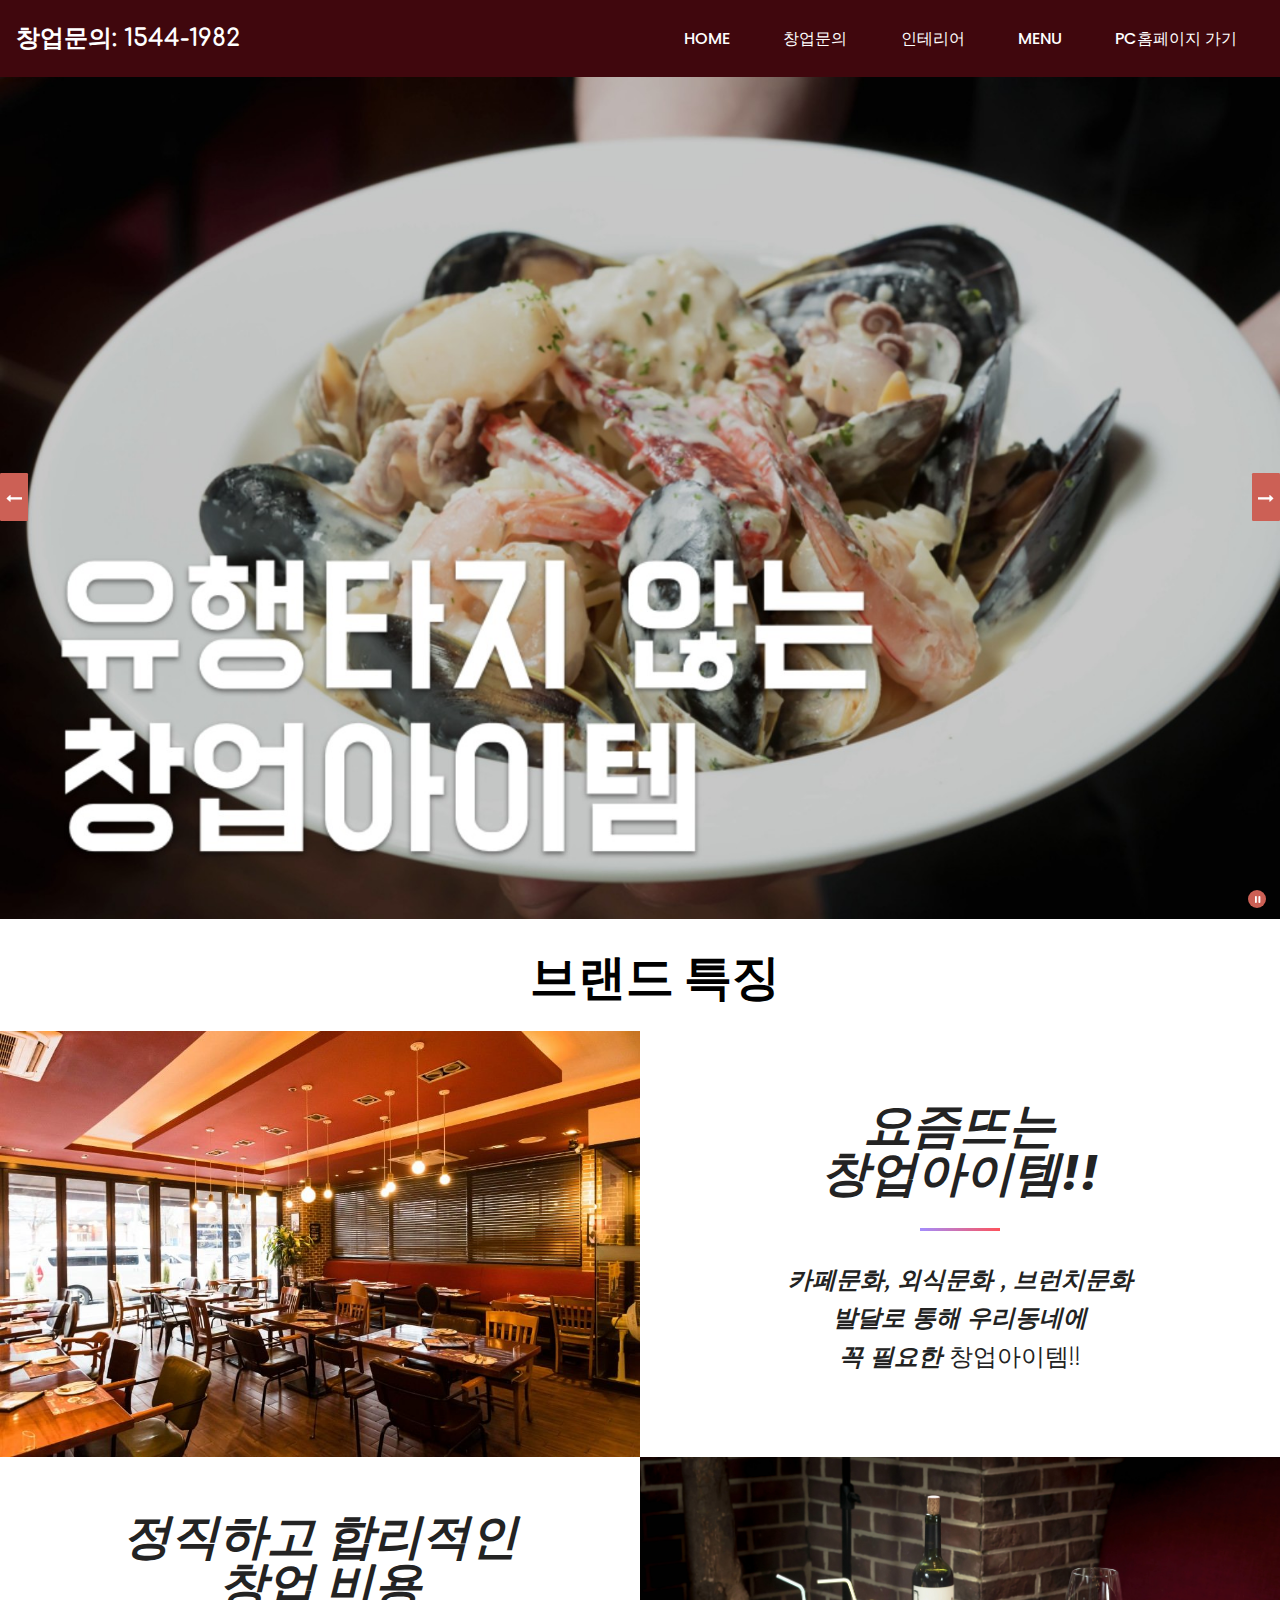
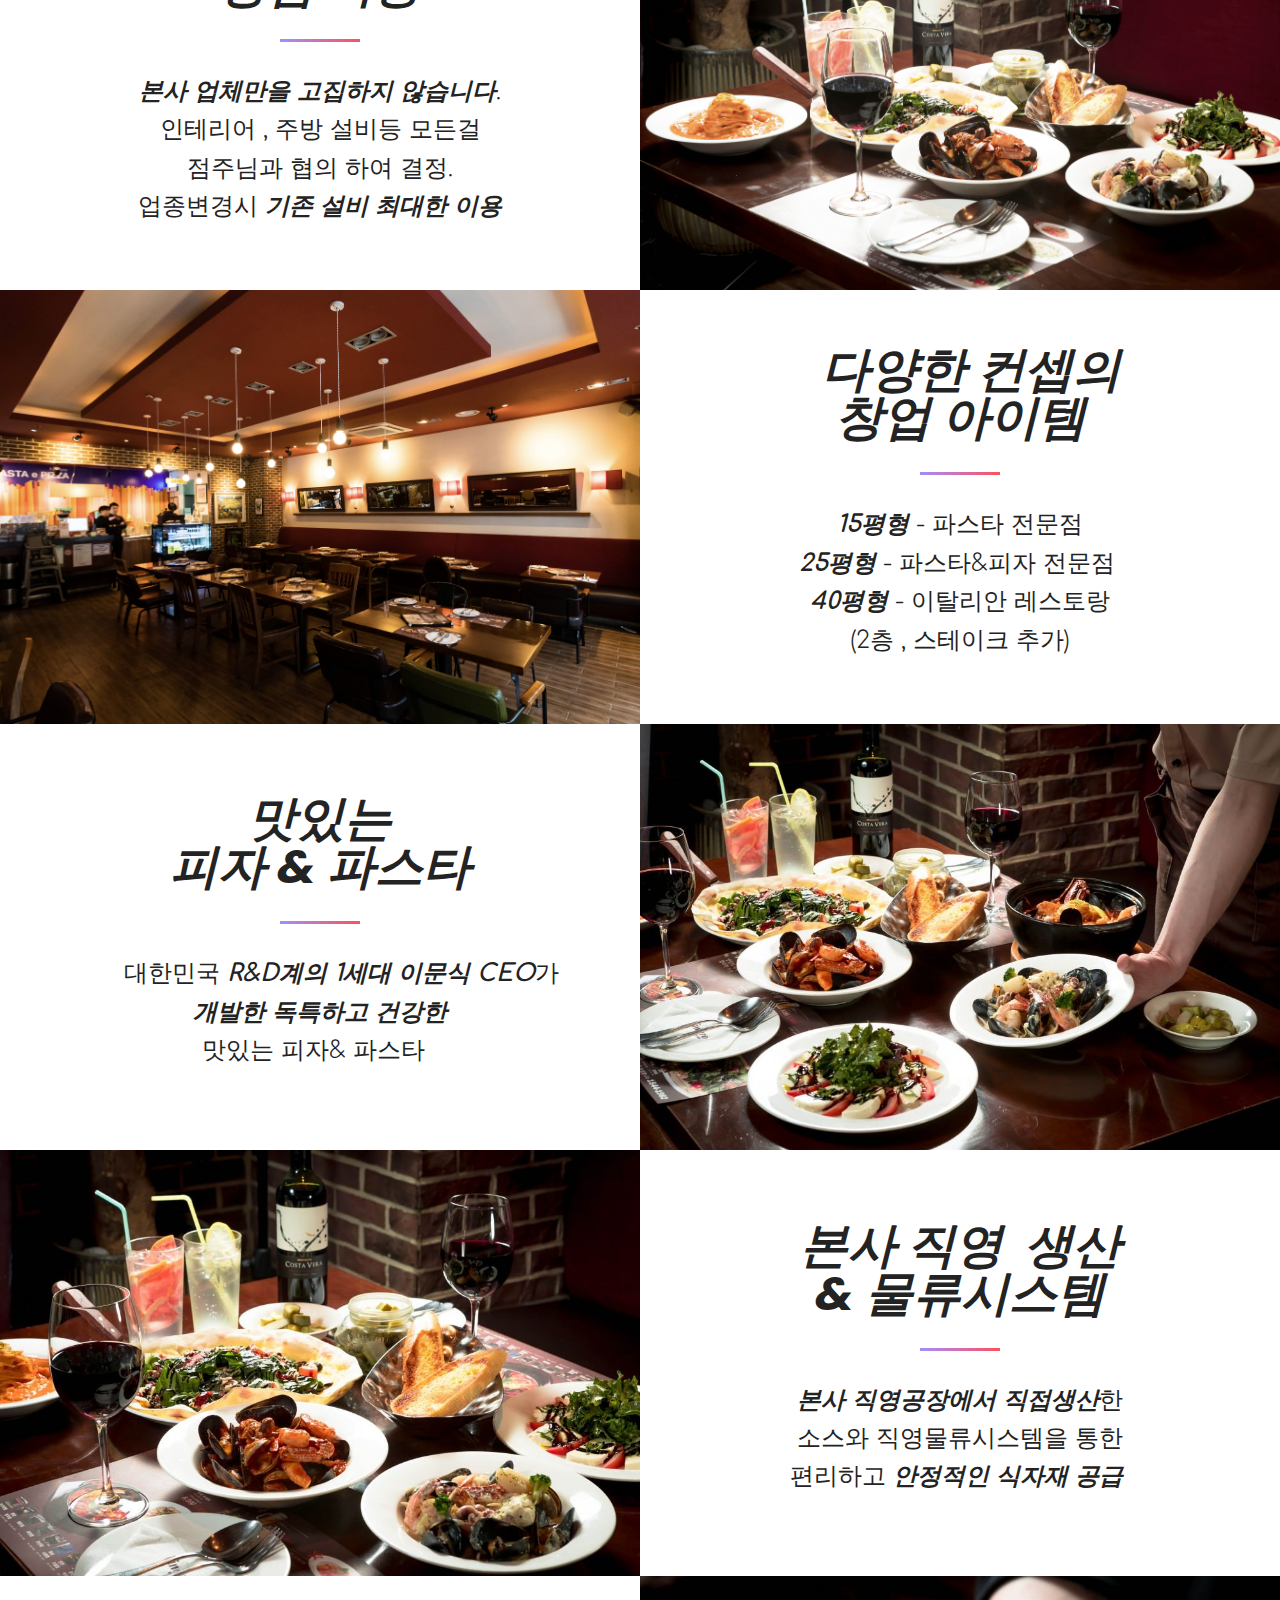
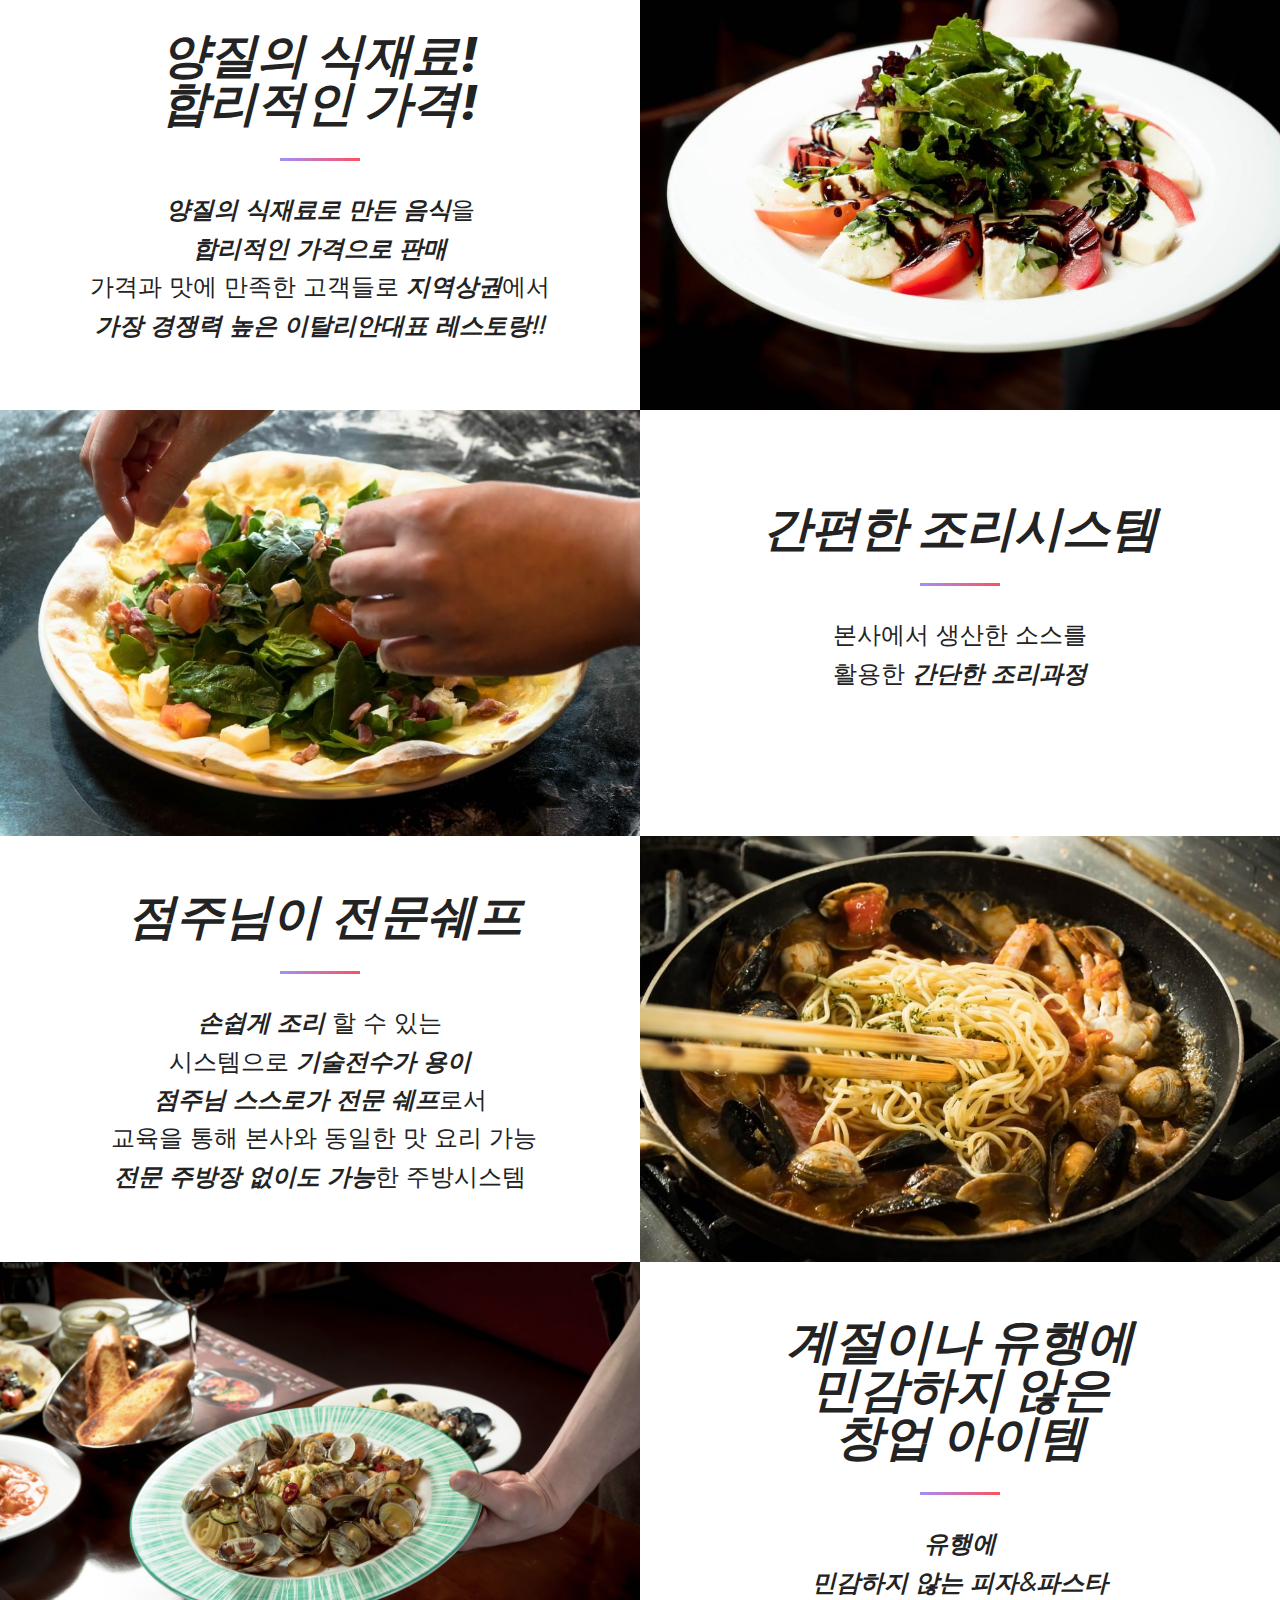
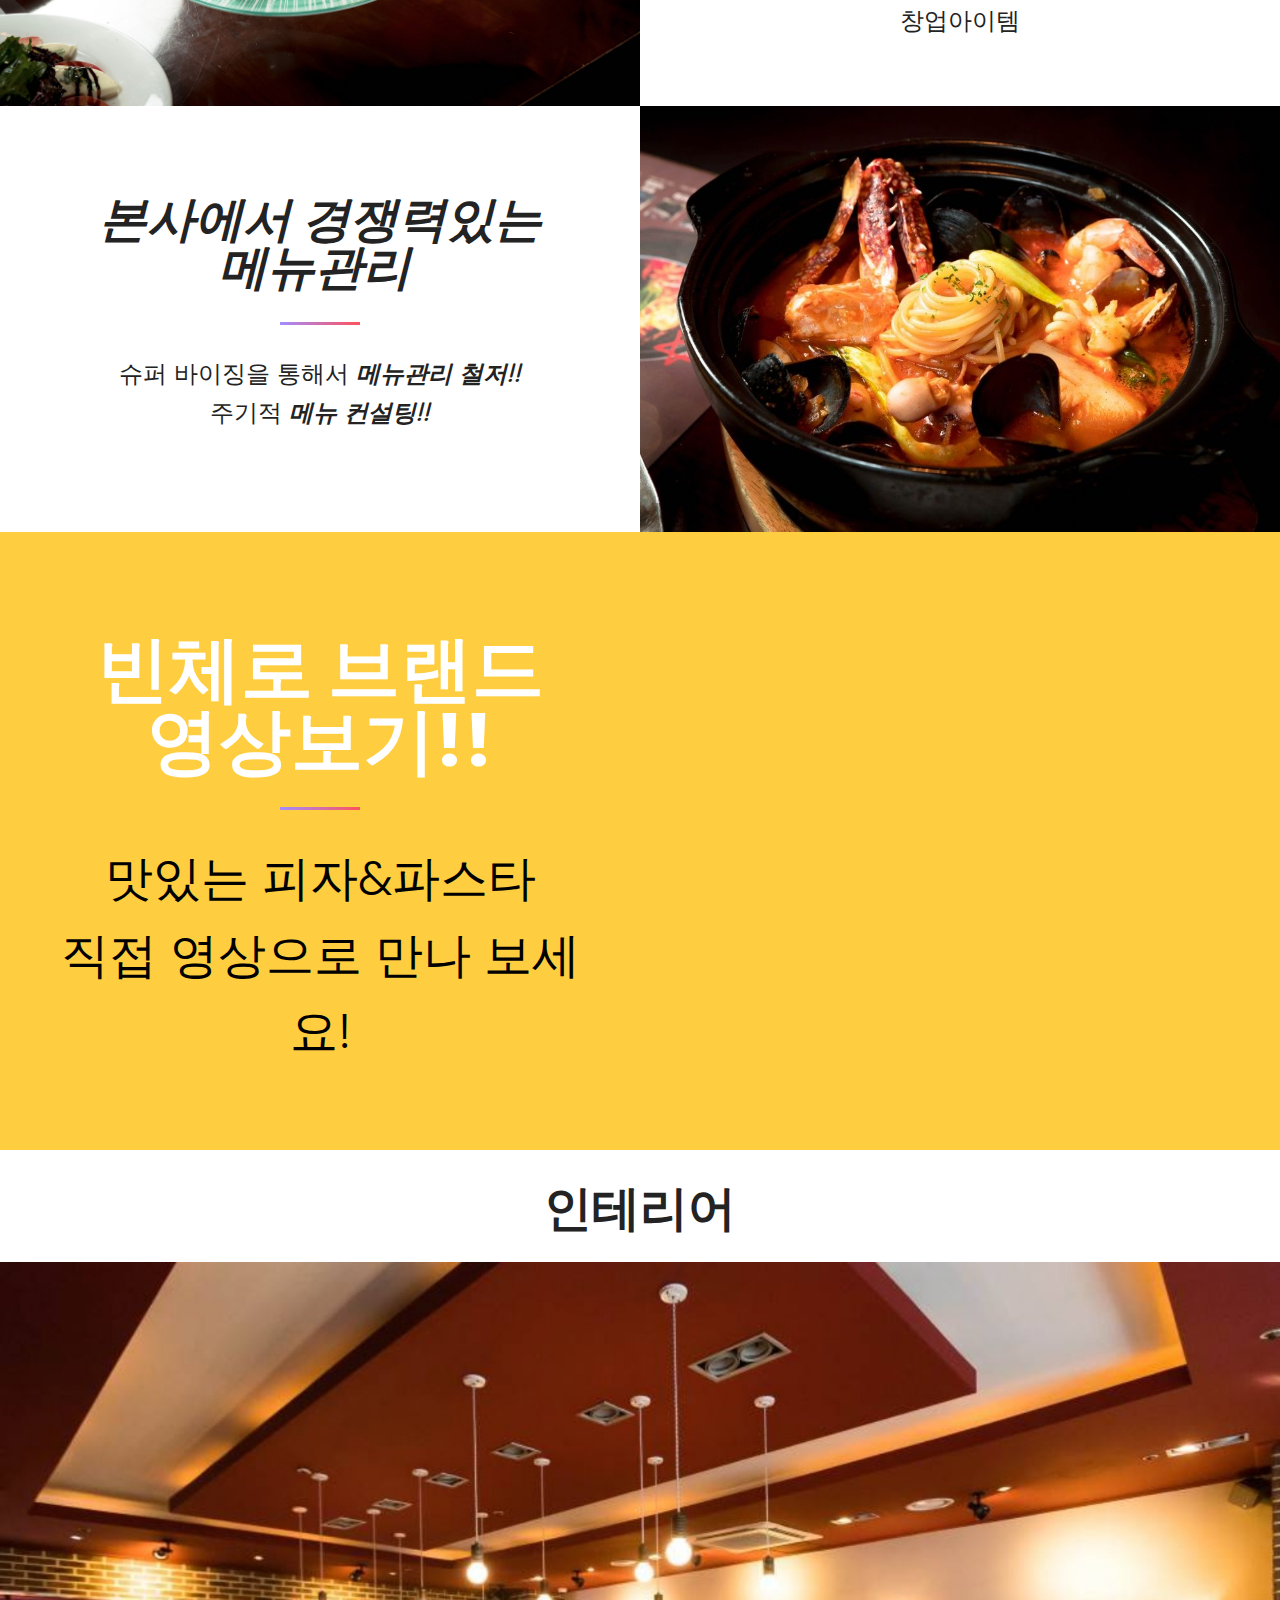
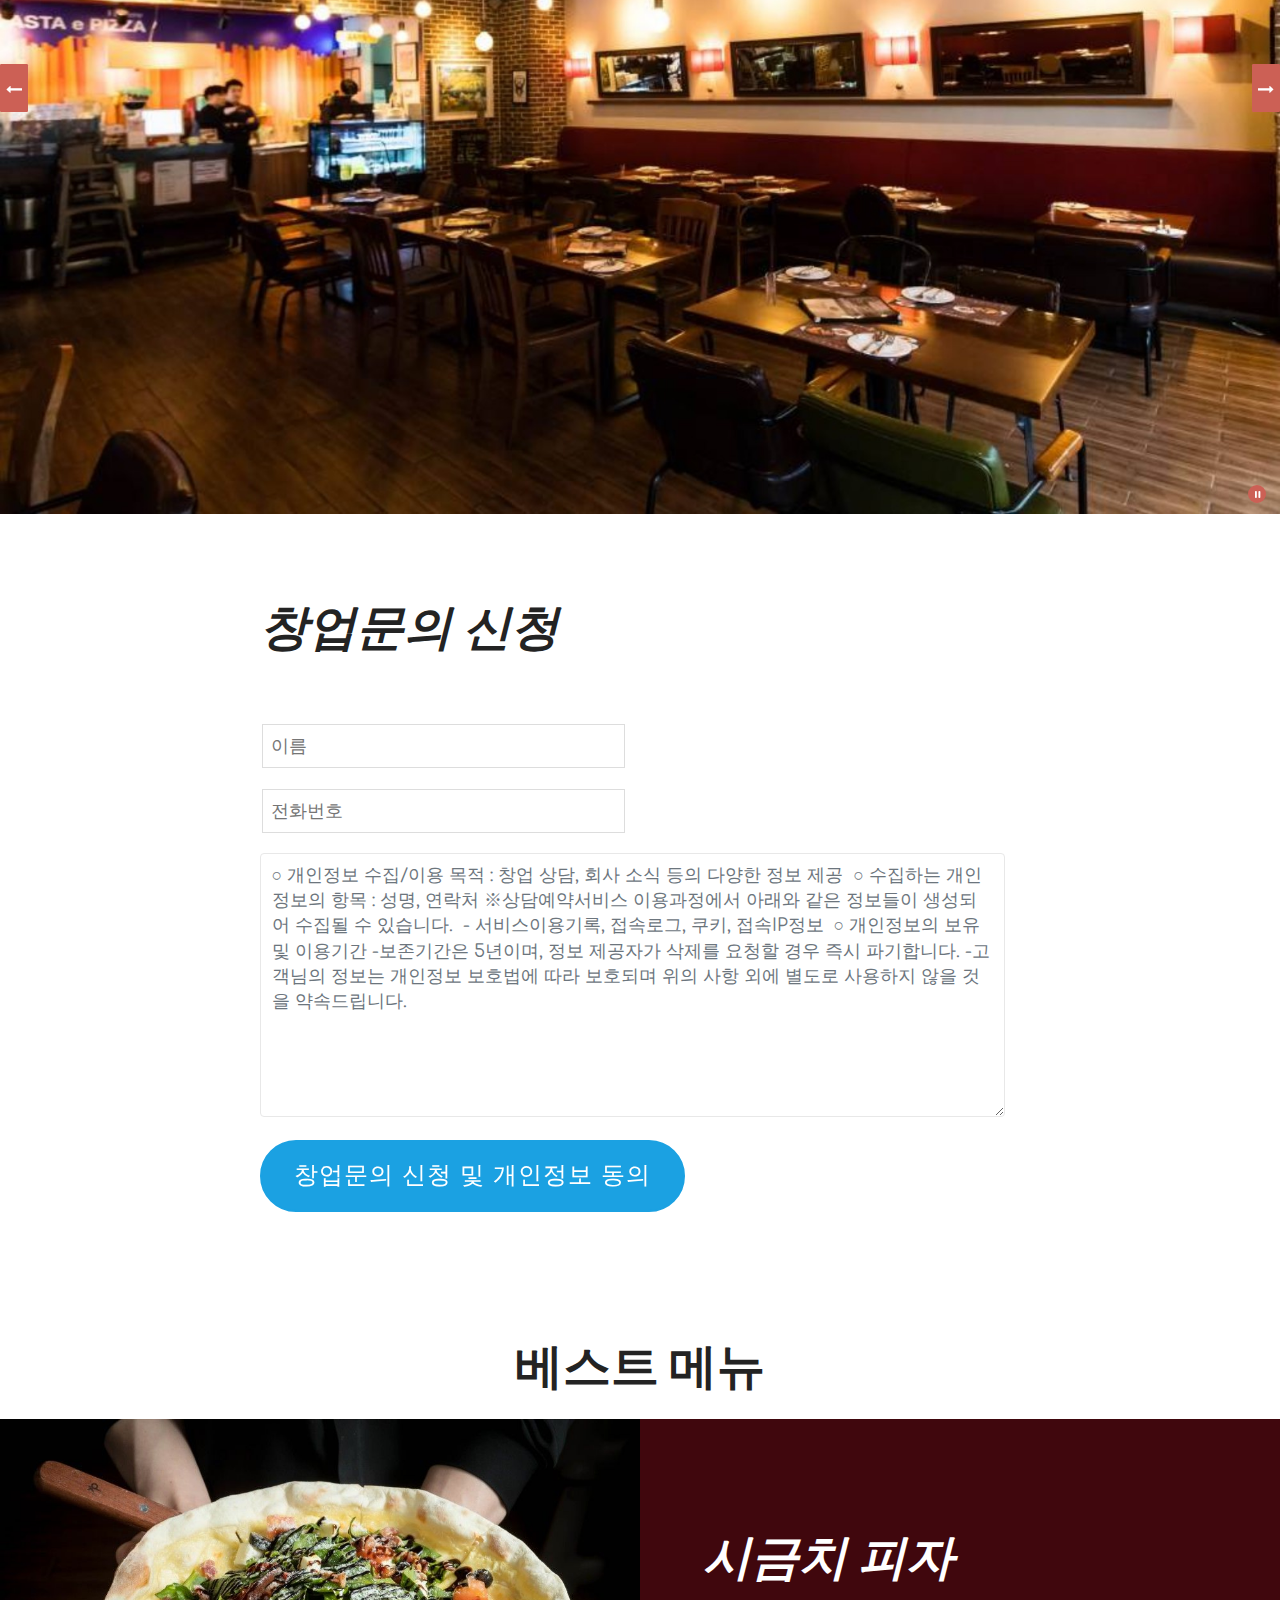
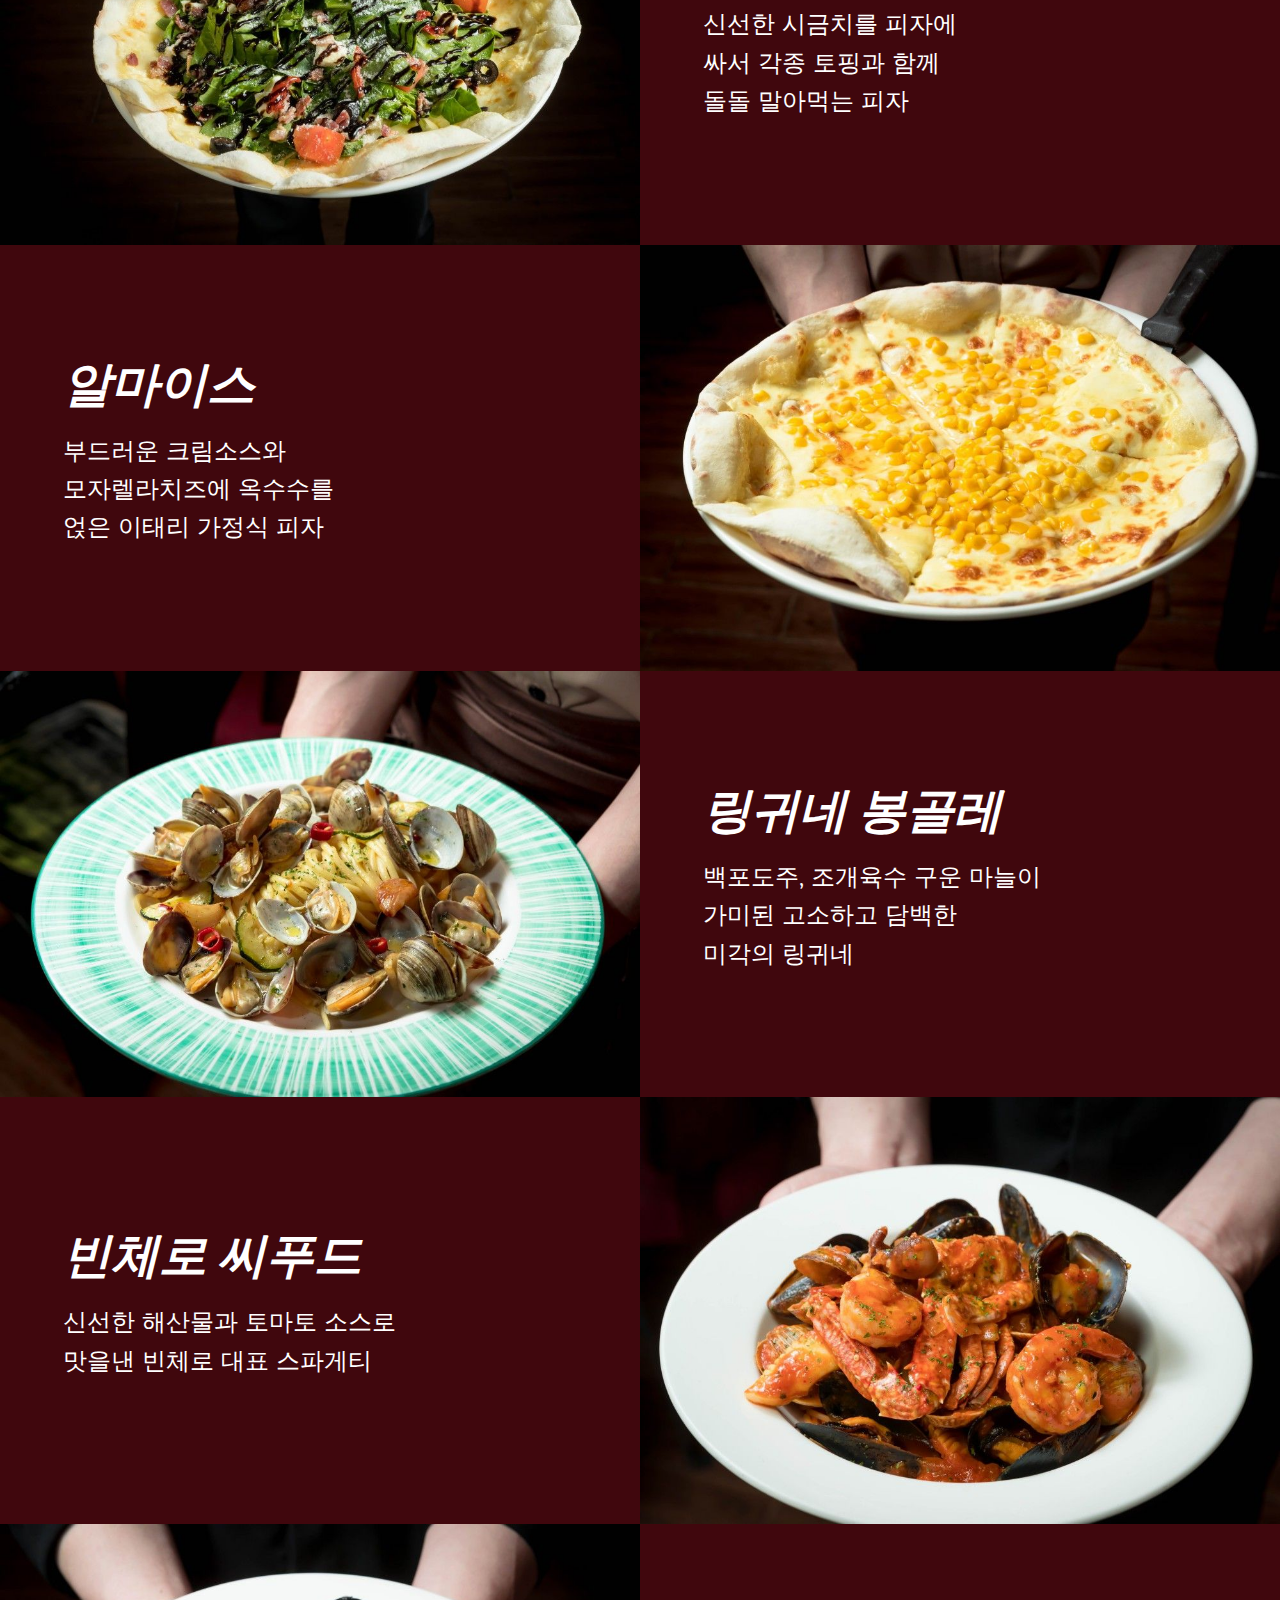
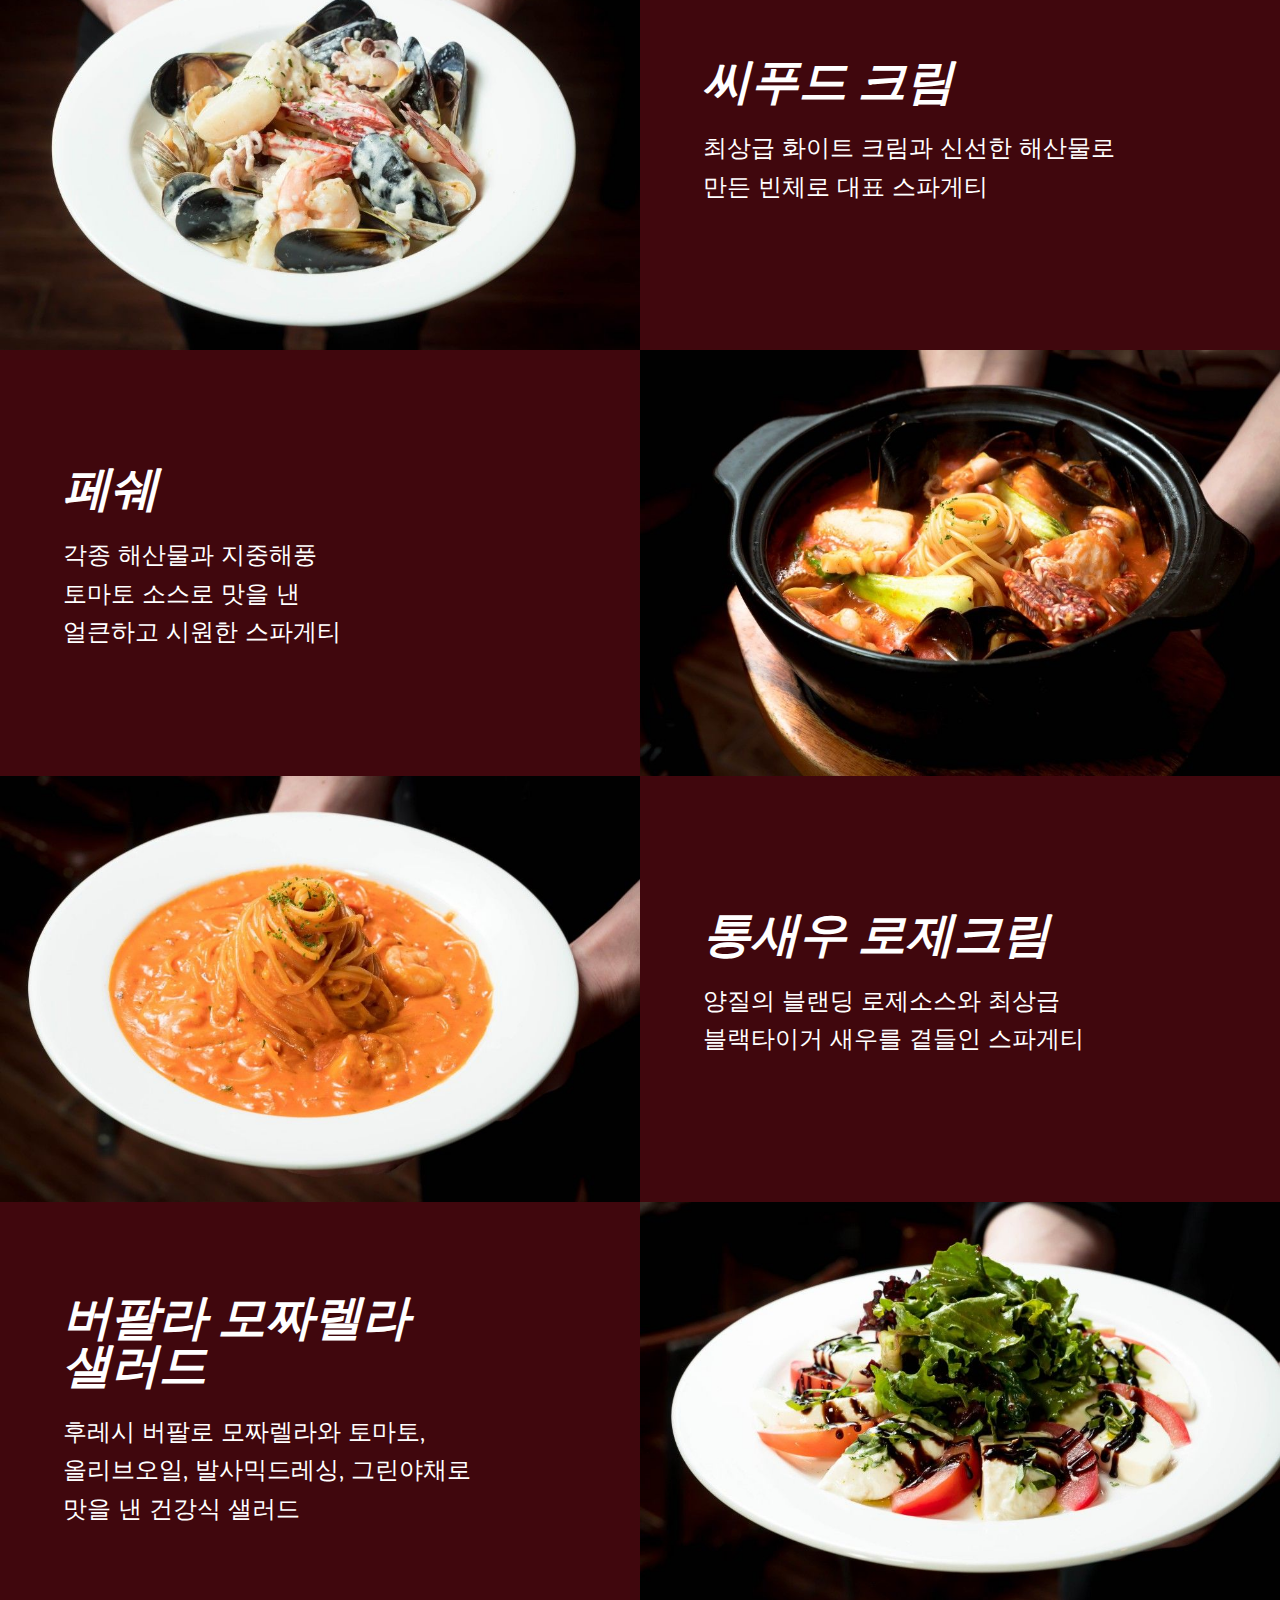
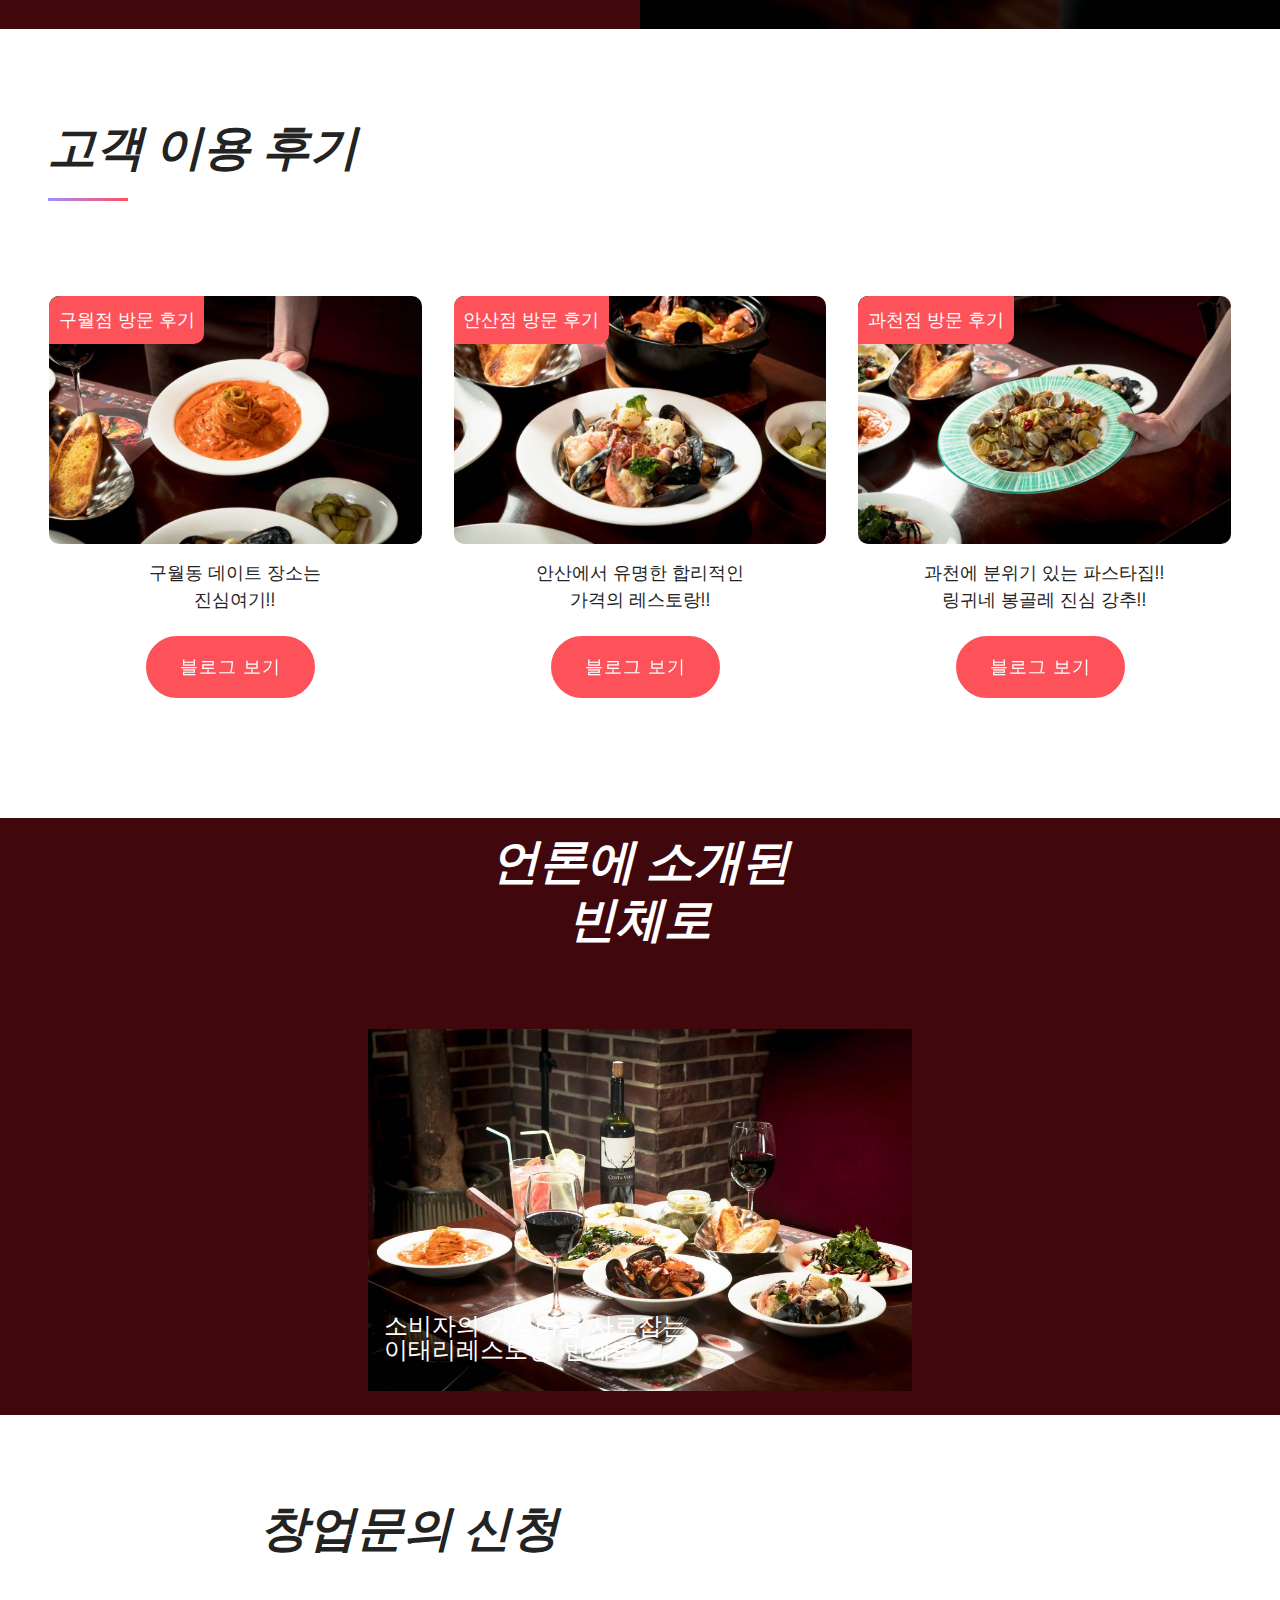
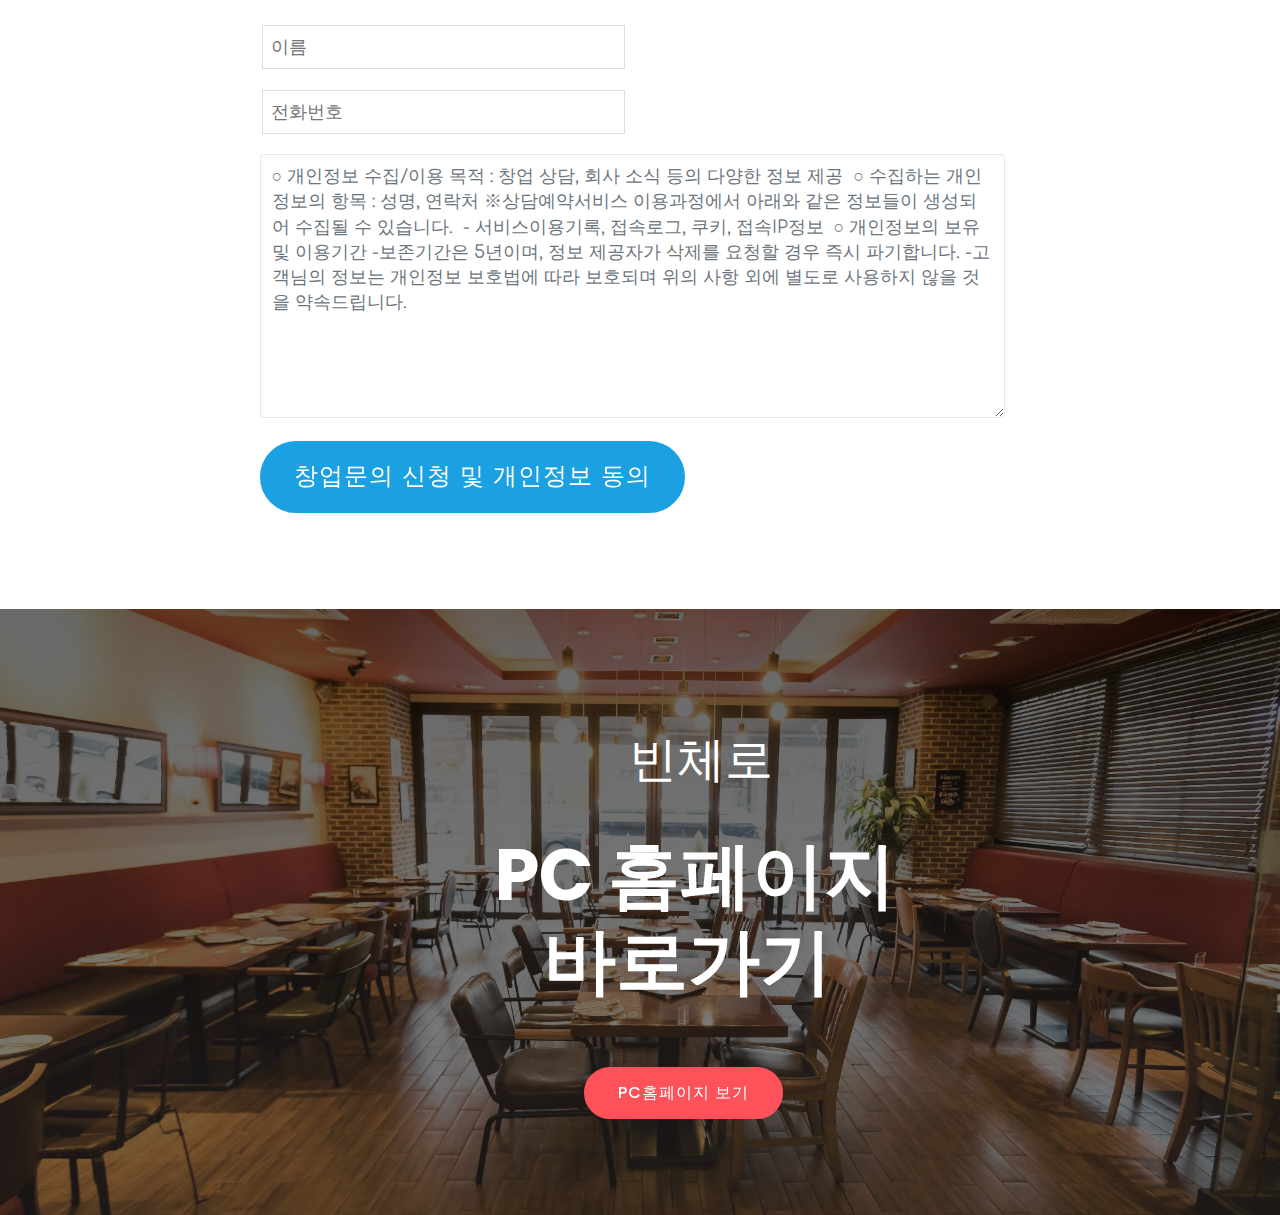
==== commit 56dcd60c: "20.15.1" ====
--- a/index.html
+++ b/index.html
@@ -1,14 +1,13 @@
 <!DOCTYPE html>
-<html  >
+<html >
 <head>
-  <!-- Site made with Mobirise Website Builder v4.11.6, https://mobirise.com -->
+  <!-- Site made with Mobirise Website Builder v4.8.6, https://mobirise.com -->
   <meta charset="UTF-8">
   <meta http-equiv="X-UA-Compatible" content="IE=edge">
-  <meta name="generator" content="Mobirise v4.11.6, mobirise.com">
+  <meta name="generator" content="Mobirise v4.8.6, mobirise.com">
   <meta name="viewport" content="width=device-width, initial-scale=1, minimum-scale=1">
   <link rel="shortcut icon" href="assets/images/logo2.png" type="image/x-icon">
   <meta name="description" content="빈체로 레스토랑창업 아이템">
-  
   <title>빈체로 레스토랑창업</title>
   <link rel="stylesheet" href="assets/web/assets/mobirise-icons/mobirise-icons.css">
   <link rel="stylesheet" href="assets/bootstrap/css/bootstrap.min.css">
@@ -17,7 +16,7 @@
   <link rel="stylesheet" href="assets/dropdown/css/style.css">
   <link rel="stylesheet" href="assets/theme/css/style.css">
   <link rel="stylesheet" href="assets/wowslider-init/style.css">
-  <link rel="preload" as="style" href="assets/mobirise/css/mbr-additional.css"><link rel="stylesheet" href="assets/mobirise/css/mbr-additional.css" type="text/css">
+  <link rel="stylesheet" href="assets/mobirise/css/mbr-additional.css" type="text/css">
   
   
   <!-- Google Tag Manager -->
@@ -30,7 +29,7 @@
 <link rel="stylesheet" href = "assets/wowslider-init/boundary/style.css"></link><link rel="stylesheet" href = "assets/wowslider-init/boundary/style.css"></link></head>
 <body>
 
-<!-- Analytics -->
+<!-- Google Analytics -->
 <!-- Global site tag (gtag.js) - Google Analytics -->
 <script async src="https://www.googletagmanager.com/gtag/js?id=UA-93839439-15"></script>
 <script>
@@ -40,7 +39,7 @@
 
   gtag('config', 'UA-93839439-15');
 </script>
-<!-- /Analytics -->
+<!-- /Google Analytics -->
 
 
   <section class="menu cid-qMMxXJLkba" once="menu" id="menu1-8">
@@ -93,7 +92,7 @@
     </div>
 </section>
 
-<section class="mbr-wowslider-container mbr-section mbr-section__container carousel slide mbr-section-nopadding mbr-wowslider-container--boundary" data-ride="carousel" data-keyboard="false" data-wrap="true" data-interval="false" id="wowslider-9" data-rv-view="854" style="background-color: rgb(255, 255, 255);">
+<section class="mbr-wowslider-container mbr-section mbr-section__container carousel slide mbr-section-nopadding mbr-wowslider-container--boundary" data-ride="carousel" data-keyboard="false" data-wrap="true" data-interval="false" id="wowslider-9" data-rv-view="5" style="background-color: rgb(255, 255, 255);">
     <div class="mbr-wowslider">
         <div class="ws_images">
             <ul>
@@ -234,12 +233,12 @@
             </div>
             <div class="col-md-6 text-element">
                 <div class="text-content">
-                    <h2 class="mbr-title pt-2 mbr-fonts-style align-center display-2"><strong><em>정말 맛있는</em></strong><br><strong><em>피자 &amp; 파스타</em></strong><br></h2>
+                    <h2 class="mbr-title pt-2 mbr-fonts-style align-center display-2"><strong><em>맛있는</em></strong><br><strong><em>피자 &amp; 파스타</em></strong><br></h2>
                     <div class="underline align-center">
                          <div class="line"></div>
                     </div>
                     <div class="mbr-section-text">
-                        <p class="mbr-text pt-3 mbr-light mbr-fonts-style align-center display-5">&nbsp; &nbsp; &nbsp; 대한민국 <strong><em>R&amp;D계의 1세대 이문식 CEO</em></strong>가 <br><strong><em>개발한 독특하고 건강한</em></strong><br>정말 맛있는 피자&amp; 파스타&nbsp;&nbsp;</p>
+                        <p class="mbr-text pt-3 mbr-light mbr-fonts-style align-center display-5">&nbsp; &nbsp; &nbsp; 대한민국 <strong><em>R&amp;D계의 1세대 이문식 CEO</em></strong>가 <br><strong><em>개발한 독특하고 건강한</em></strong><br>맛있는 피자&amp; 파스타&nbsp;&nbsp;</p>
                     </div>
                     
                 </div>
@@ -318,12 +317,12 @@
             </div>
             <div class="col-md-6 text-element">
                 <div class="text-content">
-                    <h2 class="mbr-title pt-2 mbr-fonts-style align-center display-2"><strong><em>3년간&nbsp;</em></strong><strong><em>폐점율 0%</em></strong><br></h2>
+                    <h2 class="mbr-title pt-2 mbr-fonts-style align-center display-2"><strong><em>간편한 조리시스템</em></strong></h2>
                     <div class="underline align-center">
                          <div class="line"></div>
                     </div>
                     <div class="mbr-section-text">
-                        <p class="mbr-text pt-3 mbr-light mbr-fonts-style align-center display-5">많은 가맹점수를 자랑하지<br>않습니다.!! <strong><em>3년간</em></strong>&nbsp;<strong><em>폐점율 0%</em></strong>를<br>자랑합니다.<br>(매장마다 상이함)</p>
+                        <p class="mbr-text pt-3 mbr-light mbr-fonts-style align-center display-5">본사에서 생산한 소스를<br>활용한 <strong><em>간단한 조리과정</em></strong><br><br></p>
                     </div>
                     
                 </div>
@@ -379,63 +378,7 @@
                          <div class="line"></div>
                     </div>
                     <div class="mbr-section-text">
-                        <p class="mbr-text pt-3 mbr-light mbr-fonts-style align-center display-5">10년이 지나도 <strong><em>유행에 <br>민감하지 않는 피자&amp;파스타</em></strong> <br>창업아이템<br></p>
-                    </div>
-                    
-                </div>
-            </div>
-        </div>
-    </div>          
-</section>
-
-<section class="features1 cid-qMMAC8YeqL" id="features1-h">
-
-    
-
-    
-    <div class="container-fluid">
-        <div class="row main align-items-center">
-            <div class="col-md-6 image-element align-self-stretch">
-                <div class="img-wrap" style="width: 80%; height: 80%;">
-                    <img src="assets/images/batch-20-1000x666.jpg" alt="" title="">
-                </div>
-            </div>
-            <div class="col-md-6 text-element">
-                <div class="text-content">
-                    <h2 class="mbr-title pt-2 mbr-fonts-style align-center display-2"><strong><em>높은 재방문율!!</em></strong><br></h2>
-                    <div class="underline align-center">
-                         <div class="line"></div>
-                    </div>
-                    <div class="mbr-section-text">
-                        <p class="mbr-text pt-3 mbr-light mbr-fonts-style align-center display-5">한번 방문한 고객들의<br>높은 재방문율 기록!!<br><strong><em>단골손님</em></strong>들의 재방문을 통해<br><strong><em>안정적인 매출구성!!</em></strong></p>
-                    </div>
-                    
-                </div>
-            </div>
-        </div>
-    </div>          
-</section>
-
-<section class="features1 cid-qMMBc46roo" id="features1-k">
-
-    
-
-    
-    <div class="container-fluid">
-        <div class="row main align-items-center">
-            <div class="col-md-6 image-element align-self-stretch">
-                <div class="img-wrap" style="width: 80%; height: 80%;">
-                    <img src="assets/images/batch-01i0512-1000x666.jpg" alt="" title="">
-                </div>
-            </div>
-            <div class="col-md-6 text-element">
-                <div class="text-content">
-                    <h2 class="mbr-title pt-2 mbr-fonts-style align-center display-2"><strong><em>검증된&nbsp;</em></strong><strong><em><br></em></strong><strong><em>창업아이템!!</em></strong><br></h2>
-                    <div class="underline align-center">
-                         <div class="line"></div>
-                    </div>
-                    <div class="mbr-section-text">
-                        <p class="mbr-text pt-3 mbr-light mbr-fonts-style align-center display-5">안산점 30평형&nbsp;<br><strong><em>월 9,800만원 달성!!</em></strong><br><em>(매장마다 상이함)</em><br><strong><em>유행타지 않는 검증된<br>창업아이템!!</em></strong><br></p>
+                        <p class="mbr-text pt-3 mbr-light mbr-fonts-style align-center display-5"><strong><em>유행에 <br>민감하지 않는 피자&amp;파스타</em></strong> <br>창업아이템<br></p>
                     </div>
                     
                 </div>
@@ -511,7 +454,7 @@
     </div>
 </section>
 
-<section class="mbr-wowslider-container mbr-section mbr-section__container carousel slide mbr-section-nopadding mbr-wowslider-container--boundary" data-ride="carousel" data-keyboard="false" data-wrap="true" data-interval="false" id="wowslider-q" data-rv-view="911" style="background-color: rgb(255, 255, 255);">
+<section class="mbr-wowslider-container mbr-section mbr-section__container carousel slide mbr-section-nopadding mbr-wowslider-container--boundary" data-ride="carousel" data-keyboard="false" data-wrap="true" data-interval="false" id="wowslider-q" data-rv-view="62" style="background-color: rgb(255, 255, 255);">
     <div class="mbr-wowslider">
         <div class="ws_images">
             <ul>
@@ -574,7 +517,7 @@
             <div class="form-1 col-md-8 col-sm-12" data-form-type="formoid">
                 <h1 class="mbr-fonts-style mbr-section-heading display-2"><strong><em>창업문의 신청</em></strong></h1>
                 <div data-form-alert="" hidden="">감사합니다. 창업문의 신청이 접수되었습니다.</div>
-                <form class="mbr-form" action="https://mobirise.com/" method="post" data-form-title="My Mobirise Form"><input type="hidden" name="email" data-form-email="true" value="z/Q3TsIQ4hv35jhfIVfXjznTIxJE8/rj6tTjHF4X5M+Ucxf/kA/+db6CP2fZrzepp0gEwjXn8ukX1rkMJmRWSAab7qp5jWzF3gqGHvIJzYsknEFGM0jUChbDQd5rPr24">
+                <form class="mbr-form" action="https://mobirise.com/" method="post" data-form-title="My Mobirise Form"><input type="hidden" name="email" data-form-email="true" value="igtHB7AiMZjkQahA5gSqKnXYnWET+EyxAyzhFB2Jns+37z5vrwiNFMRc2HYi3ETSt4fRSN1xcloxlR1wE/AYQUvHVi1NjWrNffcf6NTF6jvaheTwFb7ohz++NBlcIaol">
                     <div class="row input-main">
                         <div class="col-md-6 input-wrap" data-for="name">
                             <input type="text" class="field display-7" name="name" data-form-field="Name" placeholder="이름" required="" id="name-form2-1x">
@@ -917,7 +860,7 @@
             <div class="form-1 col-md-8 col-sm-12" data-form-type="formoid">
                 <h1 class="mbr-fonts-style mbr-section-heading display-2"><strong><em>창업문의 신청</em></strong></h1>
                 <div data-form-alert="" hidden="">감사합니다. 창업문의 신청이 접수되었습니다.</div>
-                <form class="mbr-form" action="https://mobirise.com/" method="post" data-form-title="My Mobirise Form"><input type="hidden" name="email" data-form-email="true" value="ulrm6vIEudBi+YVi2JcqRC4DLsM/1oWFlJb+H7YBbhYy/ekElAspIAVVokabd4N7d4P8K5iS19EhokXnS0Urh6vKROw9E/p9jah1V7LkFg9yMt/eH7bFtK3GPbOUkAjX">
+                <form class="mbr-form" action="https://mobirise.com/" method="post" data-form-title="My Mobirise Form"><input type="hidden" name="email" data-form-email="true" value="gaOYK1/O/Q5DbxA+YAqPY7yR9ttBL3MrJ5j4a0jR9xC/vMnW7QswriQhh6xPLe8Q9EZl/9UPwZe17I1z0Rorr7fInDhzX94zsb3Qzpk181LBnN22dN/AI0CbQ6/5L53C">
                     <div class="row input-main">
                         <div class="col-md-6 input-wrap" data-for="name">
                             <input type="text" class="field display-7" name="name" data-form-field="Name" placeholder="이름" required="" id="name-form2-1w">
--- a/assets/web/assets/mobirise-icons/mobirise-icons.css
+++ b/assets/web/assets/mobirise-icons/mobirise-icons.css
@@ -7,7 +7,6 @@
     url('mobirise-icons.svg?spat4u#MobiriseIcons') format('svg');
   font-weight: normal;
   font-style: normal;
-  font-display: swap;
 }
 
 [class^="mbri-"], [class*=" mbri-"] {
--- a/assets/mobirise/css/mbr-additional.css
+++ b/assets/mobirise/css/mbr-additional.css
@@ -1,5 +1,5 @@
-@import url(https://fonts.googleapis.com/css?family=Poppins:100,100i,200,200i,300,300i,400,400i,500,500i,600,600i,700,700i,800,800i,900,900i&display=swap);
-@import url(https://fonts.googleapis.com/css?family=Comfortaa:300,400,500,600,700&display=swap);
+@import url(https://fonts.googleapis.com/css?family=Poppins:300,400,500,600,700);
+@import url(https://fonts.googleapis.com/css?family=Comfortaa:300,400,700);
 
 
 
@@ -34,11 +34,11 @@
   font-size: 1rem;
 }
 .display-5 {
-  font-family: 'Comfortaa', display;
+  font-family: 'Comfortaa', sans-serif;
   font-size: 1.5rem;
 }
 .display-7 {
-  font-family: 'Comfortaa', display;
+  font-family: 'Comfortaa', sans-serif;
   font-size: 1.1rem;
 }
 /* ---- Fluid typography for mobile devices ---- */
@@ -1111,7 +1111,7 @@
   background-color: #f5f5f5;
   box-shadow: none;
   color: #565656;
-  font-family: 'Comfortaa', display;
+  font-family: 'Comfortaa', sans-serif;
   font-size: 1.1rem;
   line-height: 1.43;
   min-height: 3.5em;
@@ -2249,145 +2249,6 @@
 .cid-qNowJ6KUPy .underline I {
   color: #232323;
 }
-.cid-qMMAC8YeqL {
-  padding-top: 0px;
-  padding-bottom: 0px;
-  background-color: #ffffff;
-}
-.cid-qMMAC8YeqL p {
-  color: #767676;
-}
-.cid-qMMAC8YeqL .img-wrap {
-  width: 100% !important;
-  height: 100% !important;
-}
-.cid-qMMAC8YeqL .main {
-  flex-direction: row-reverse;
-}
-.cid-qMMAC8YeqL .row-element,
-.cid-qMMAC8YeqL .image-element {
-  padding: 0;
-}
-.cid-qMMAC8YeqL .image-element {
-  display: flex;
-  justify-content: center;
-}
-.cid-qMMAC8YeqL .image-element img {
-  width: 100%;
-  height: 100%;
-  object-fit: cover;
-  object-position: center center;
-}
-.cid-qMMAC8YeqL .underline {
-  padding-top: .5rem;
-  padding-bottom: .5rem;
-}
-.cid-qMMAC8YeqL .underline .line {
-  width: 5rem;
-  height: 3px;
-  background: linear-gradient(90deg, #a38dfd, #fe525b);
-  display: inline-block;
-}
-@media (min-width: 1500px) {
-  .cid-qMMAC8YeqL .text-content {
-    padding: 5rem;
-  }
-}
-@media (min-width: 768px) and (max-width: 1499px) {
-  .cid-qMMAC8YeqL .text-content {
-    padding: 3rem;
-  }
-}
-@media (max-width: 767px) {
-  .cid-qMMAC8YeqL .text-content {
-    padding: 2rem 1rem;
-  }
-  .cid-qMMAC8YeqL .underline .line {
-    height: 2px;
-  }
-  .cid-qMMAC8YeqL .mbr-title,
-  .cid-qMMAC8YeqL .underline,
-  .cid-qMMAC8YeqL .mbr-text,
-  .cid-qMMAC8YeqL .mbr-section-btn {
-    text-align: center !important;
-  }
-}
-.cid-qMMAC8YeqL .mbr-text,
-.cid-qMMAC8YeqL .mbr-section-btn {
-  color: #232323;
-}
-.cid-qMMAC8YeqL .mbr-title,
-.cid-qMMAC8YeqL .underline I {
-  color: #232323;
-}
-.cid-qMMBc46roo {
-  padding-top: 0px;
-  padding-bottom: 0px;
-  background-color: #ffffff;
-}
-.cid-qMMBc46roo p {
-  color: #767676;
-}
-.cid-qMMBc46roo .img-wrap {
-  width: 100% !important;
-  height: 100% !important;
-}
-.cid-qMMBc46roo .row-element,
-.cid-qMMBc46roo .image-element {
-  padding: 0;
-}
-.cid-qMMBc46roo .image-element {
-  display: flex;
-  justify-content: center;
-}
-.cid-qMMBc46roo .image-element img {
-  width: 100%;
-  height: 100%;
-  object-fit: cover;
-  object-position: center center;
-}
-.cid-qMMBc46roo .underline {
-  padding-top: .5rem;
-  padding-bottom: .5rem;
-}
-.cid-qMMBc46roo .underline .line {
-  width: 5rem;
-  height: 3px;
-  background: linear-gradient(90deg, #a38dfd, #fe525b);
-  display: inline-block;
-}
-@media (min-width: 1500px) {
-  .cid-qMMBc46roo .text-content {
-    padding: 5rem;
-  }
-}
-@media (min-width: 768px) and (max-width: 1499px) {
-  .cid-qMMBc46roo .text-content {
-    padding: 3rem;
-  }
-}
-@media (max-width: 767px) {
-  .cid-qMMBc46roo .text-content {
-    padding: 2rem 1rem;
-  }
-  .cid-qMMBc46roo .underline .line {
-    height: 2px;
-  }
-  .cid-qMMBc46roo .mbr-title,
-  .cid-qMMBc46roo .underline,
-  .cid-qMMBc46roo .mbr-text,
-  .cid-qMMBc46roo .mbr-section-btn {
-    text-align: center !important;
-  }
-}
-.cid-qMMBc46roo .mbr-text,
-.cid-qMMBc46roo .mbr-section-btn {
-  color: #232323;
-}
-.cid-qMMBc46roo .mbr-title,
-.cid-qMMBc46roo .underline I {
-  color: #232323;
-}
 .cid-qN5qGnpTqO {
   padding-top: 0px;
   padding-bottom: 0px;
